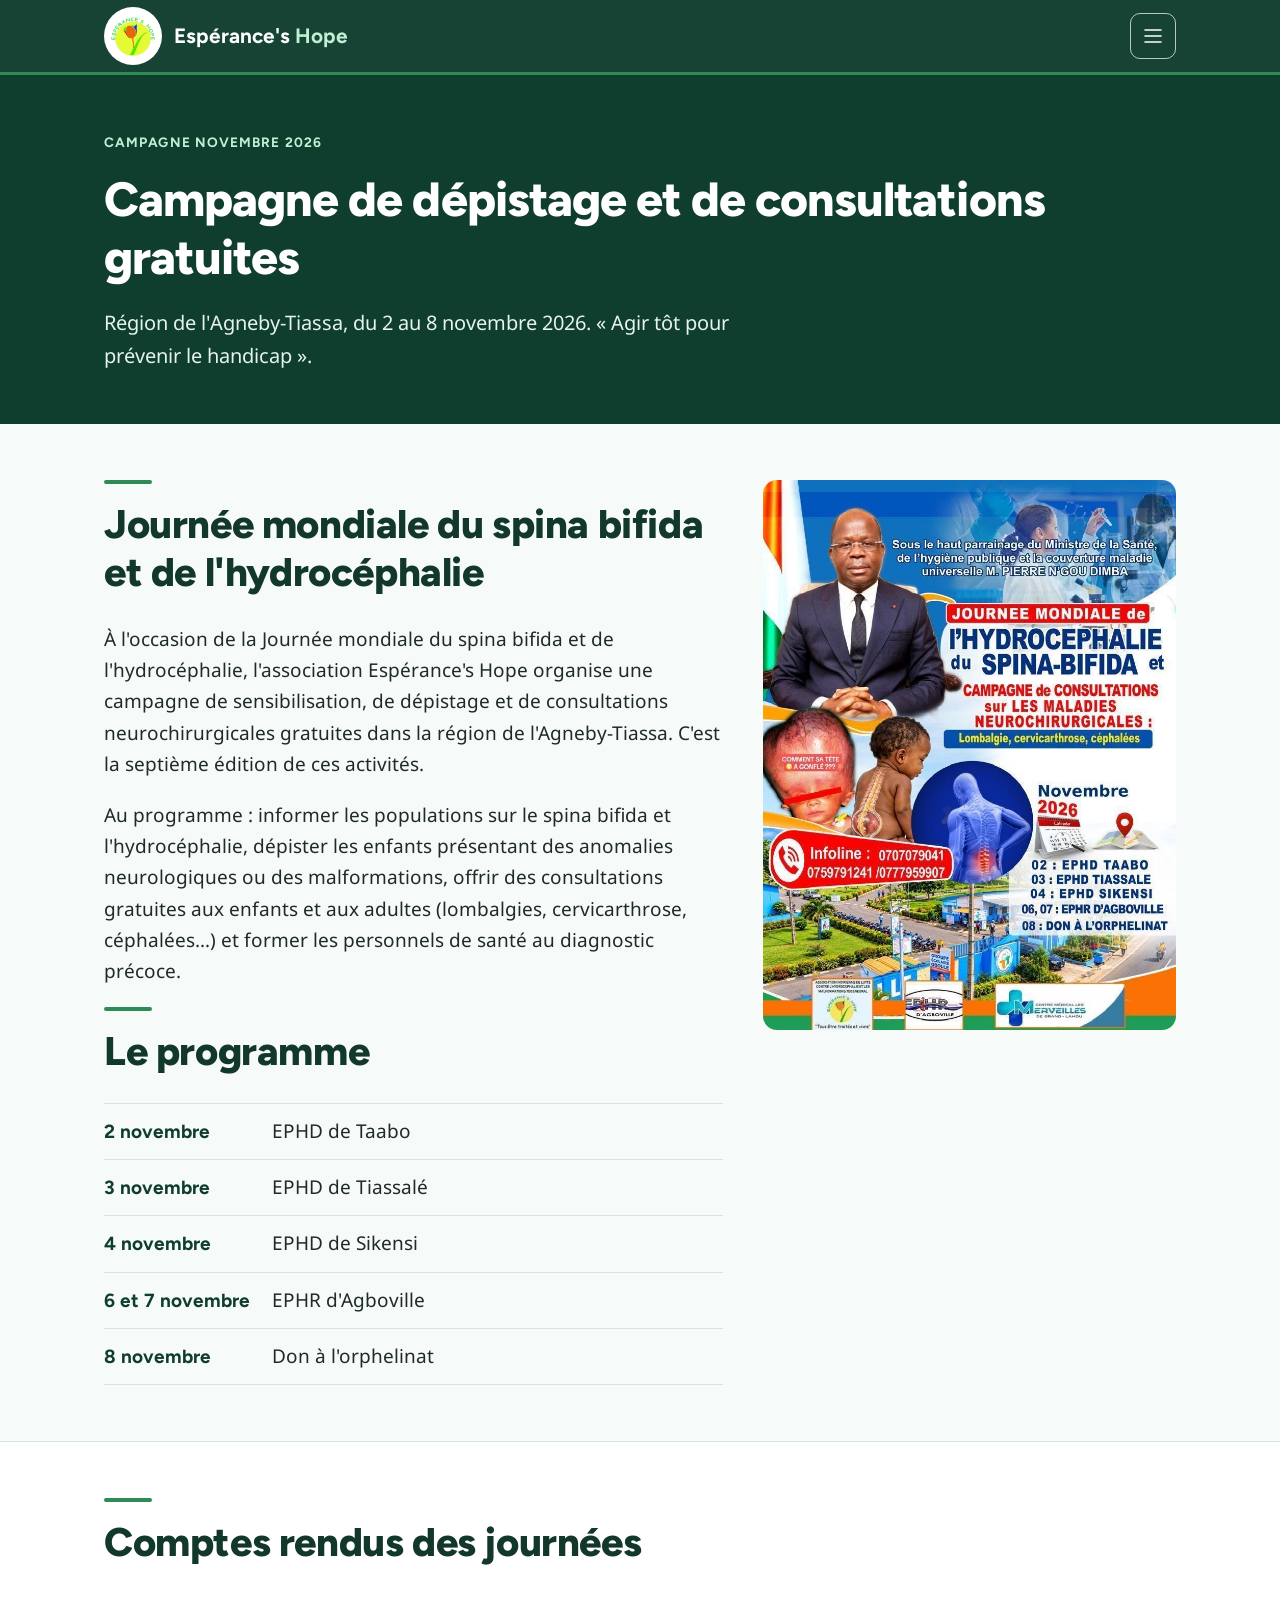
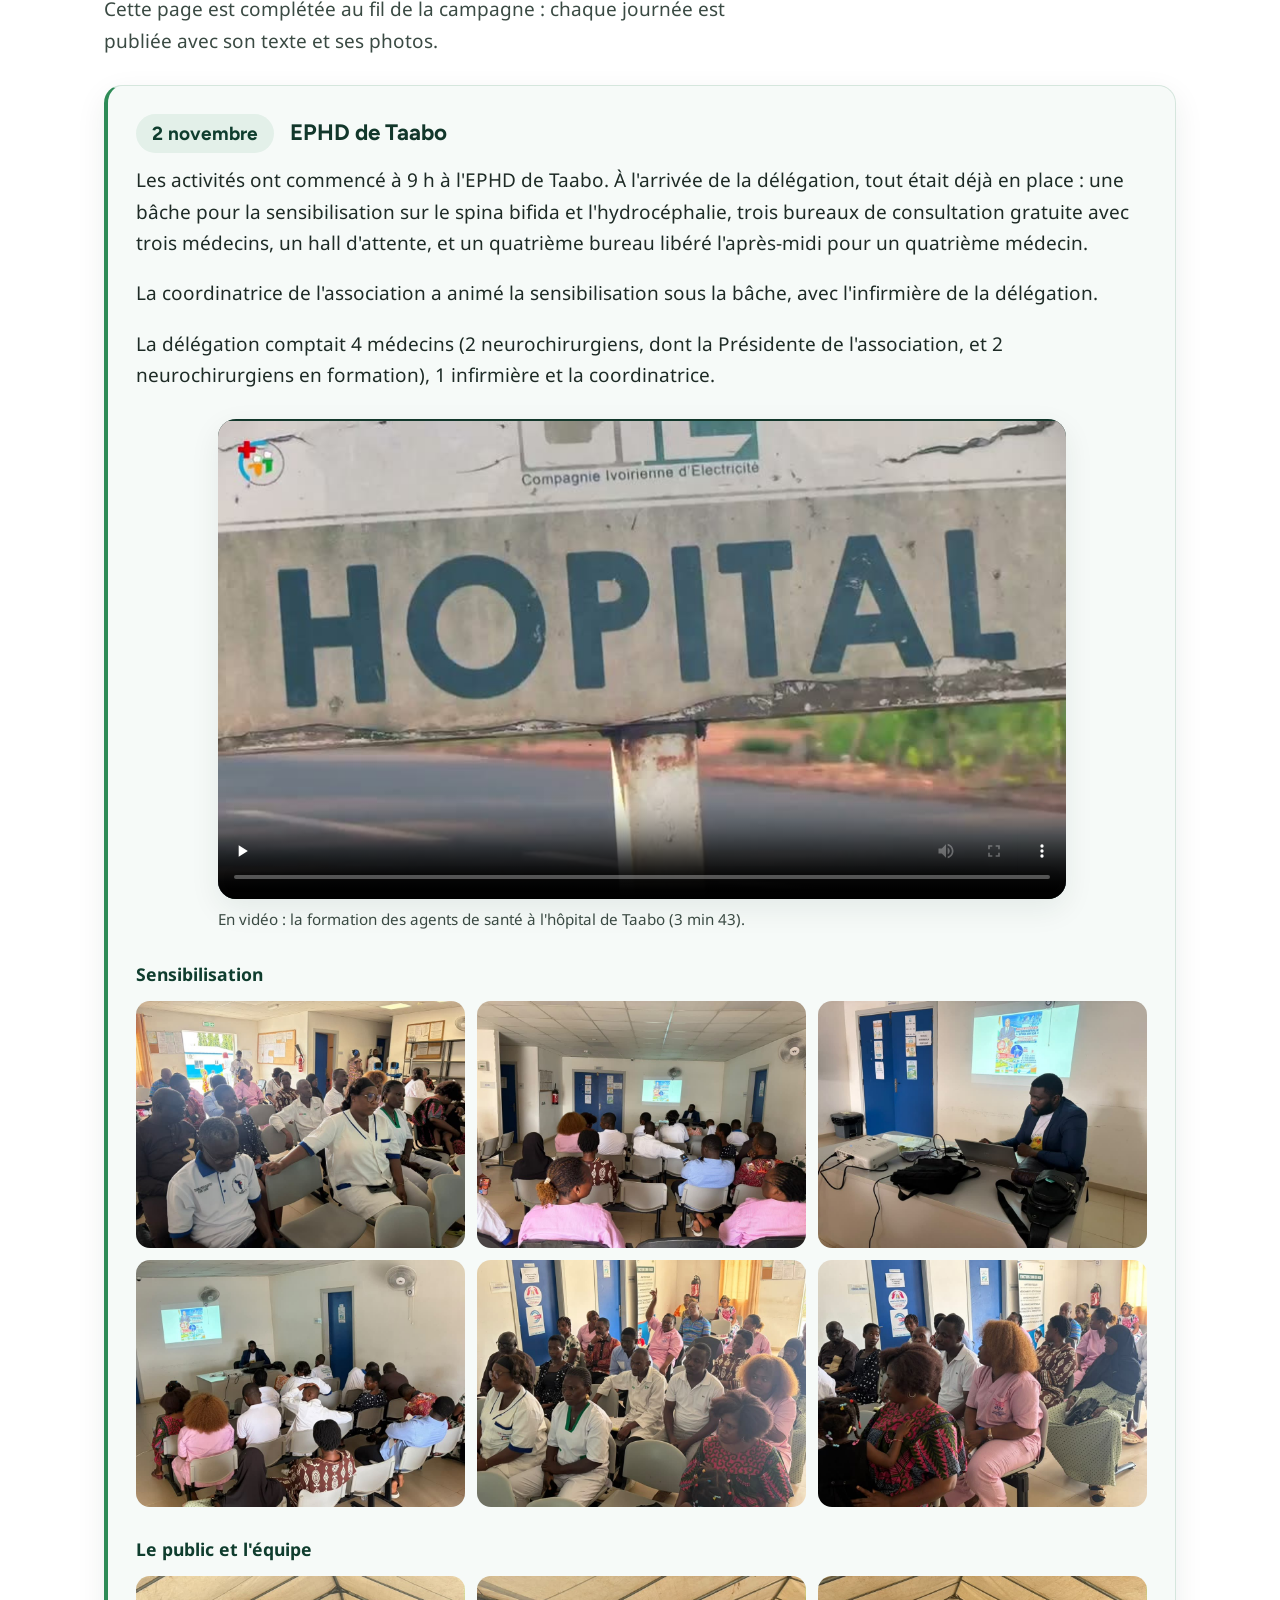
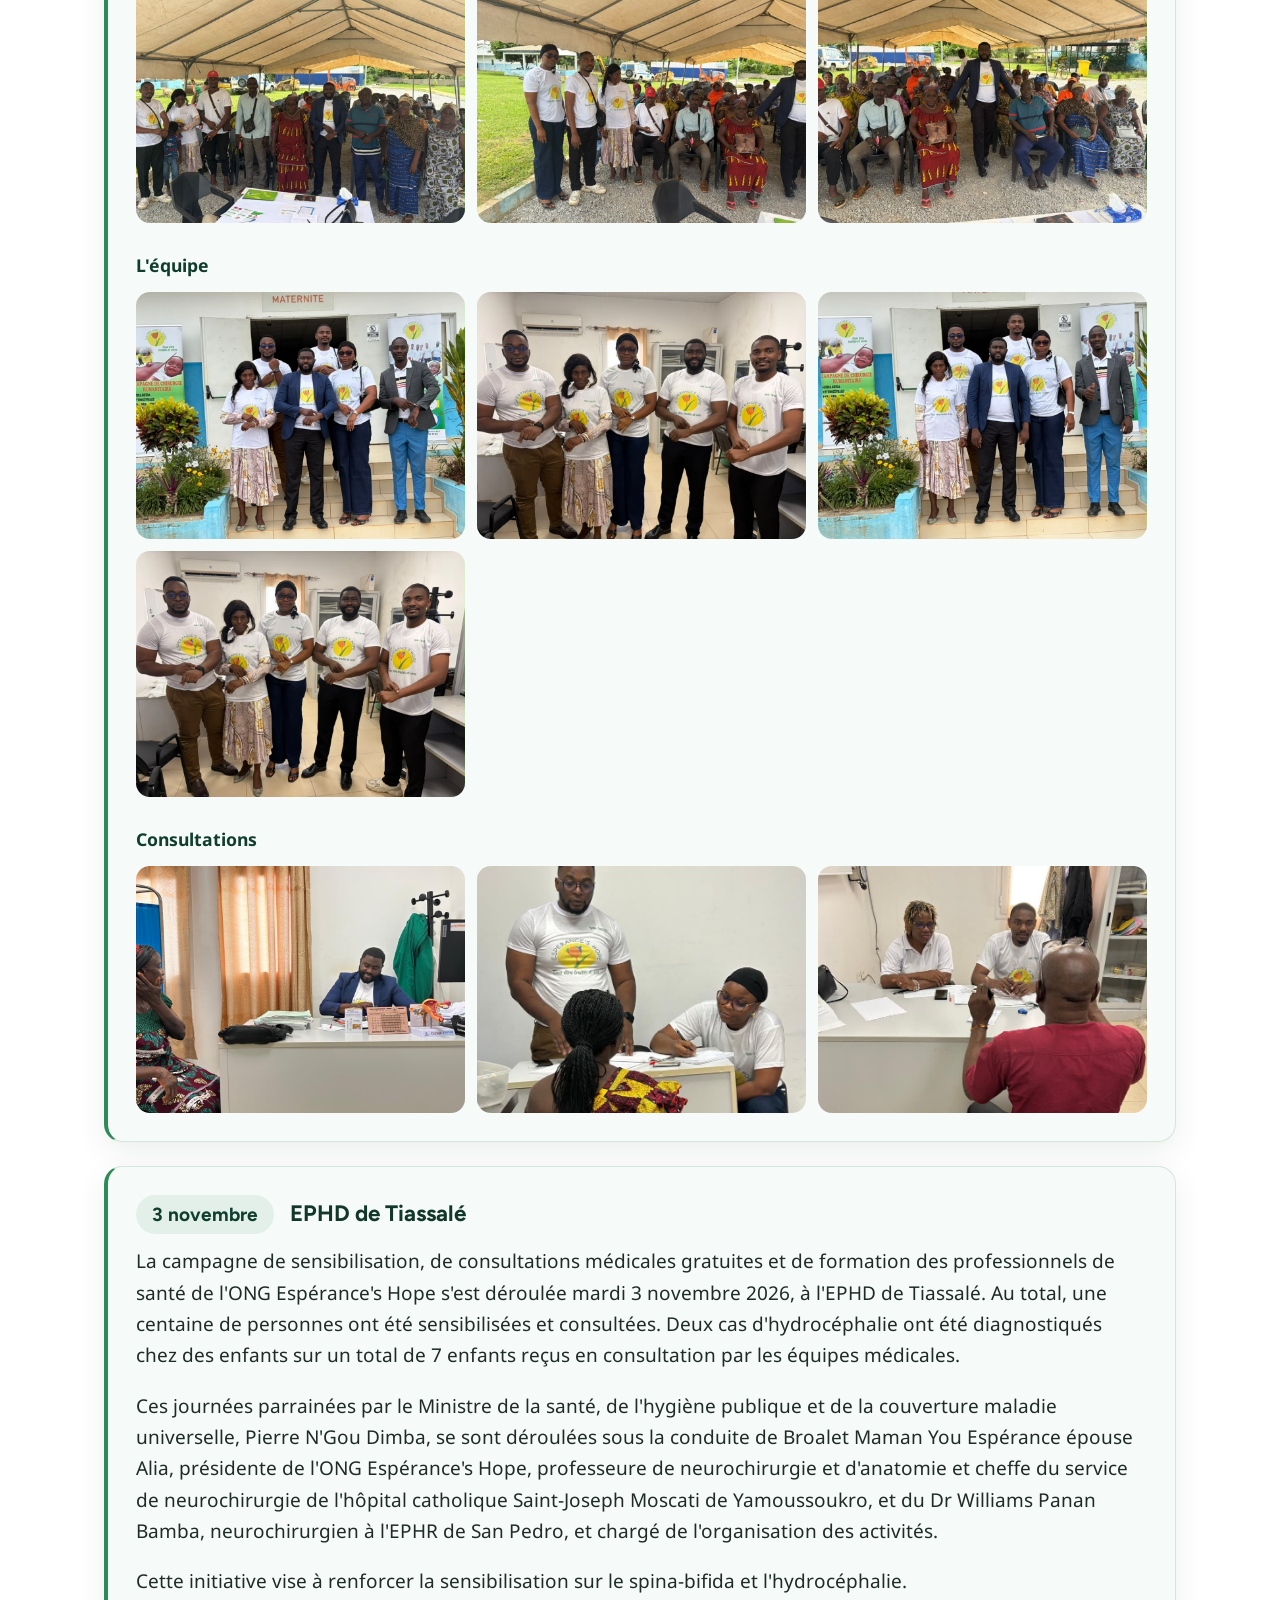
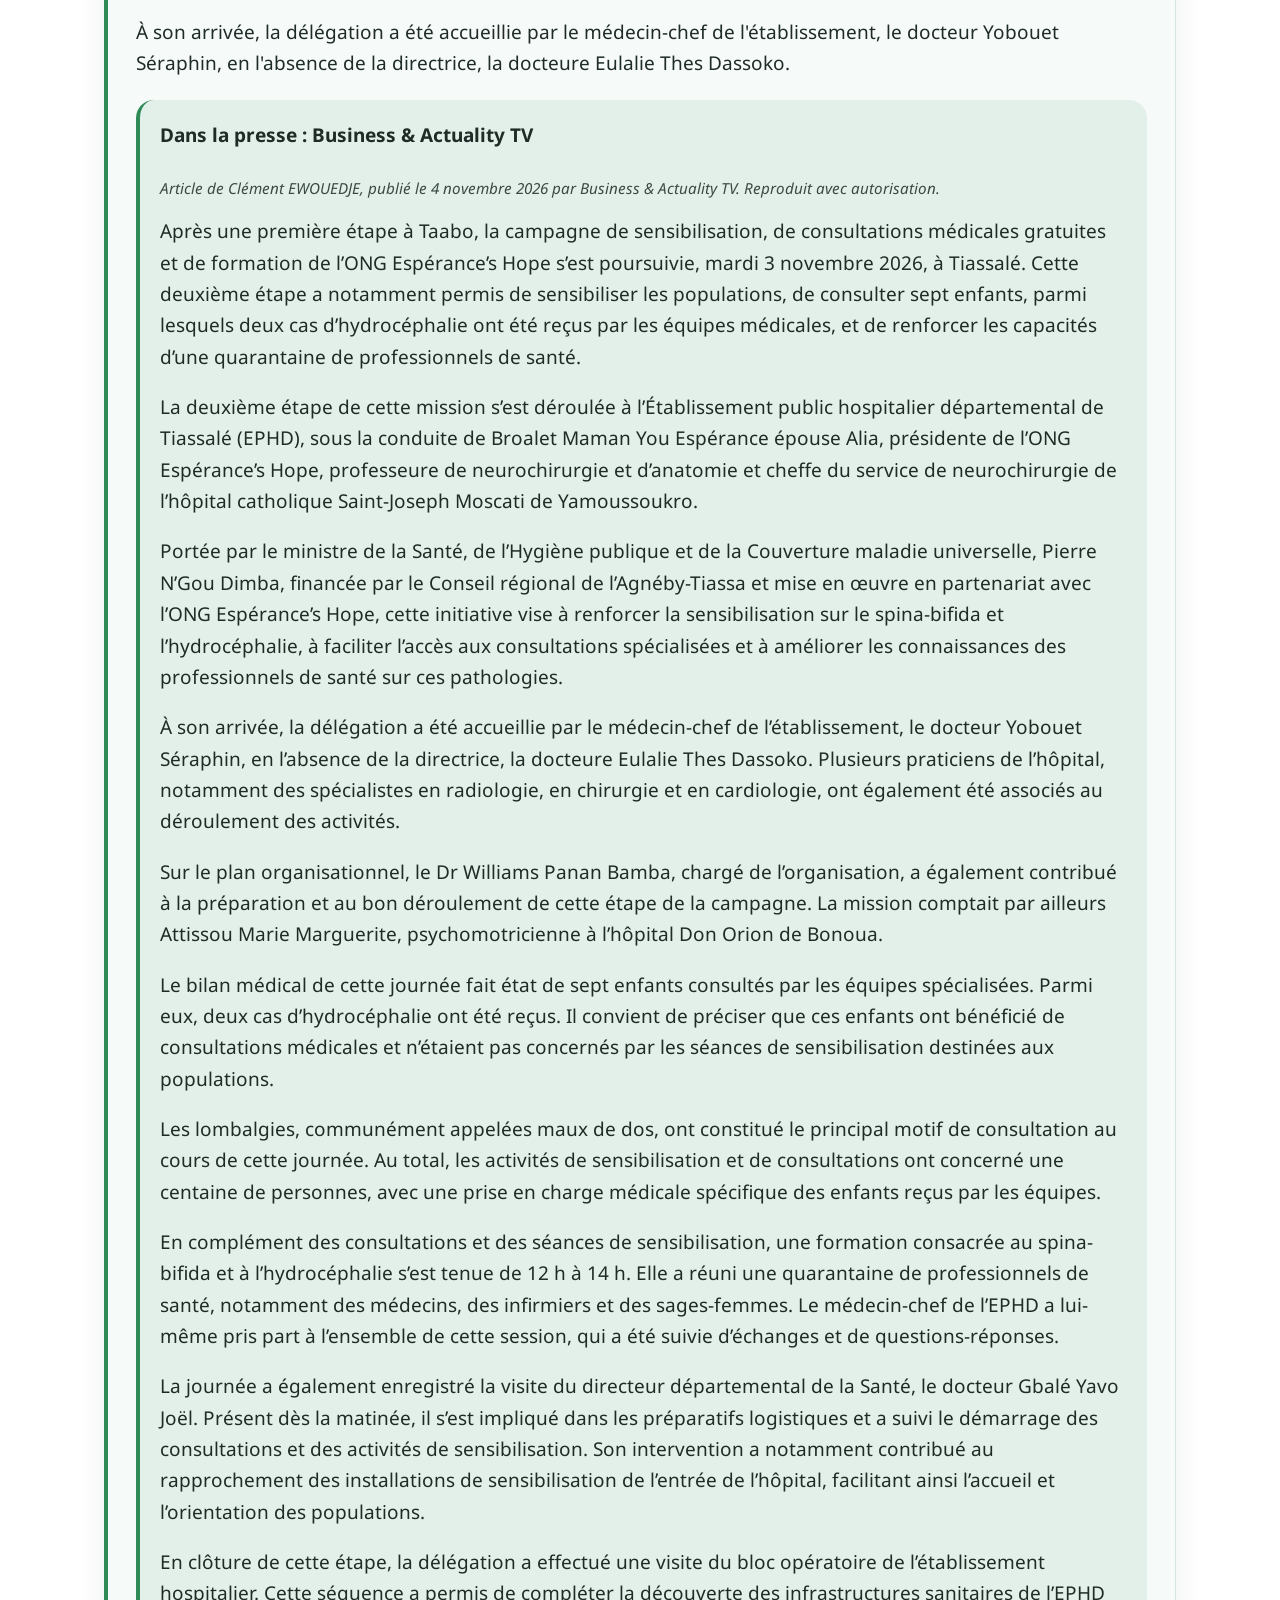
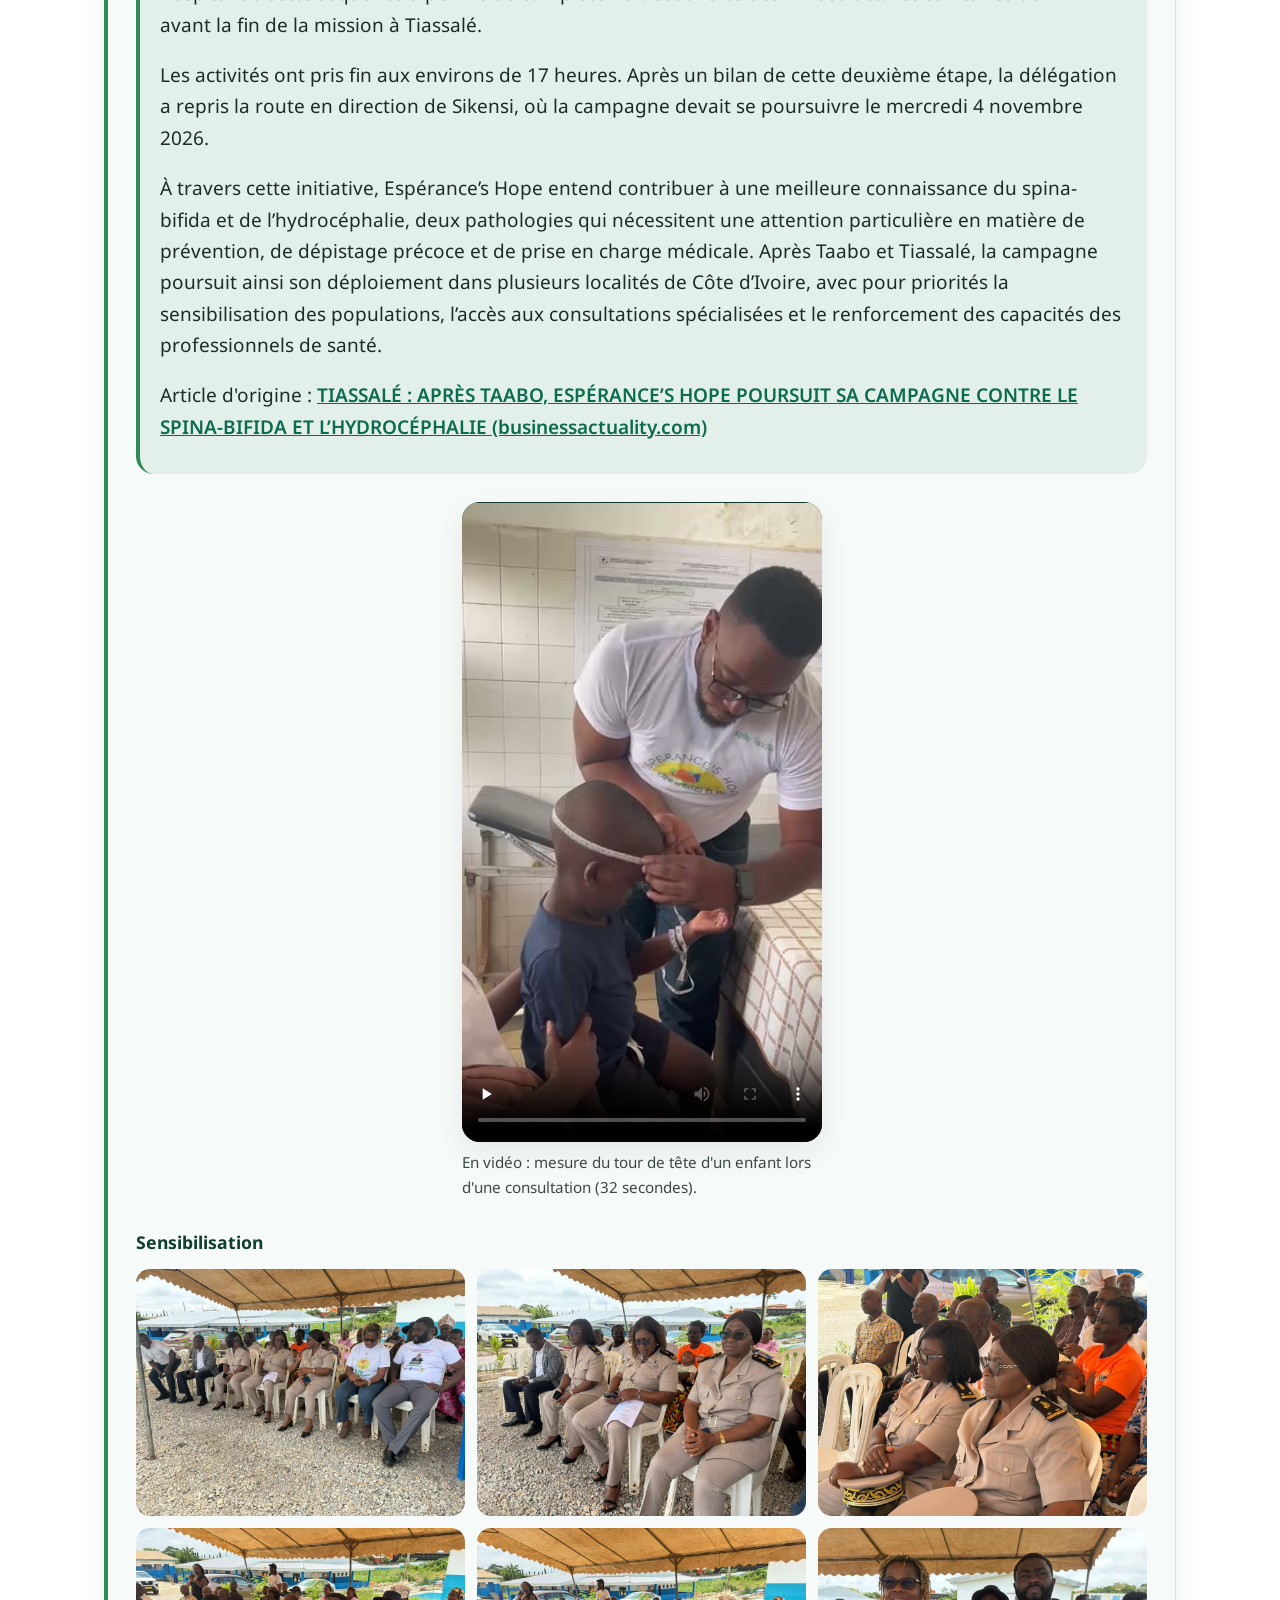
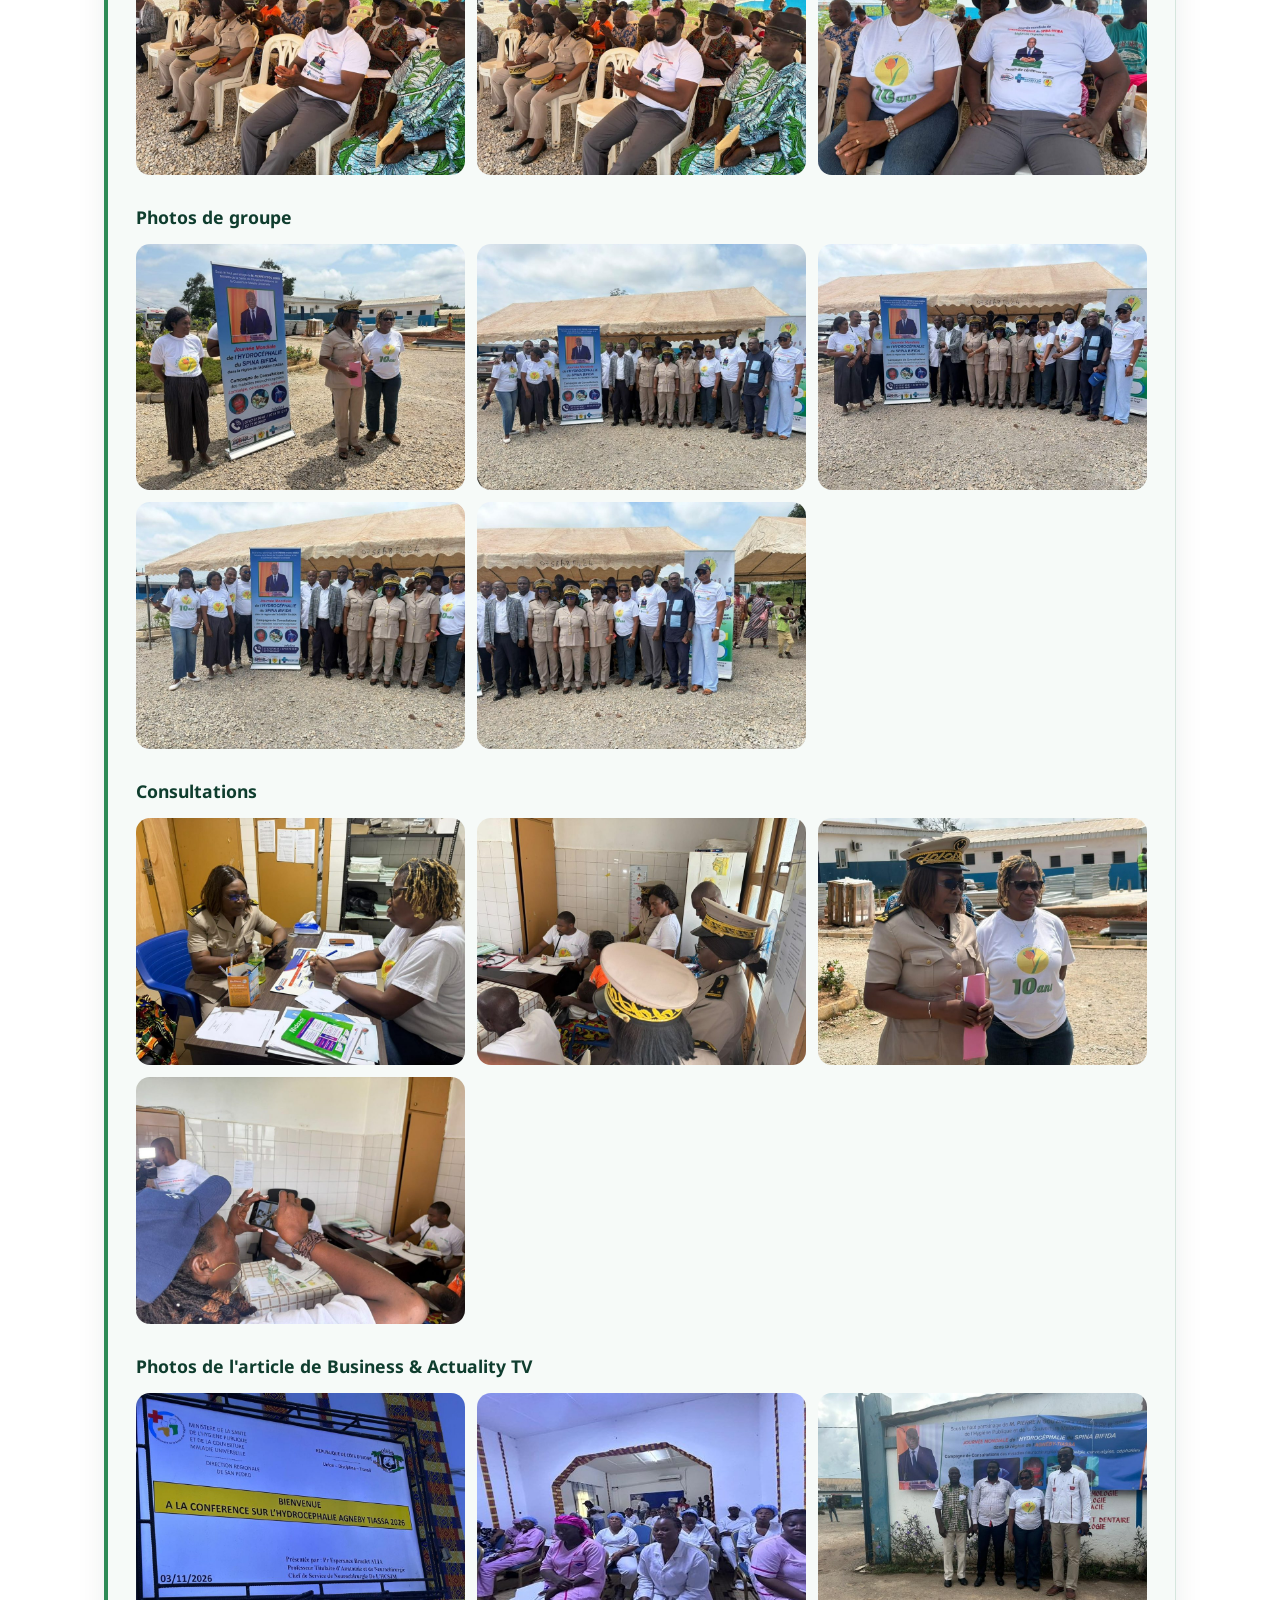
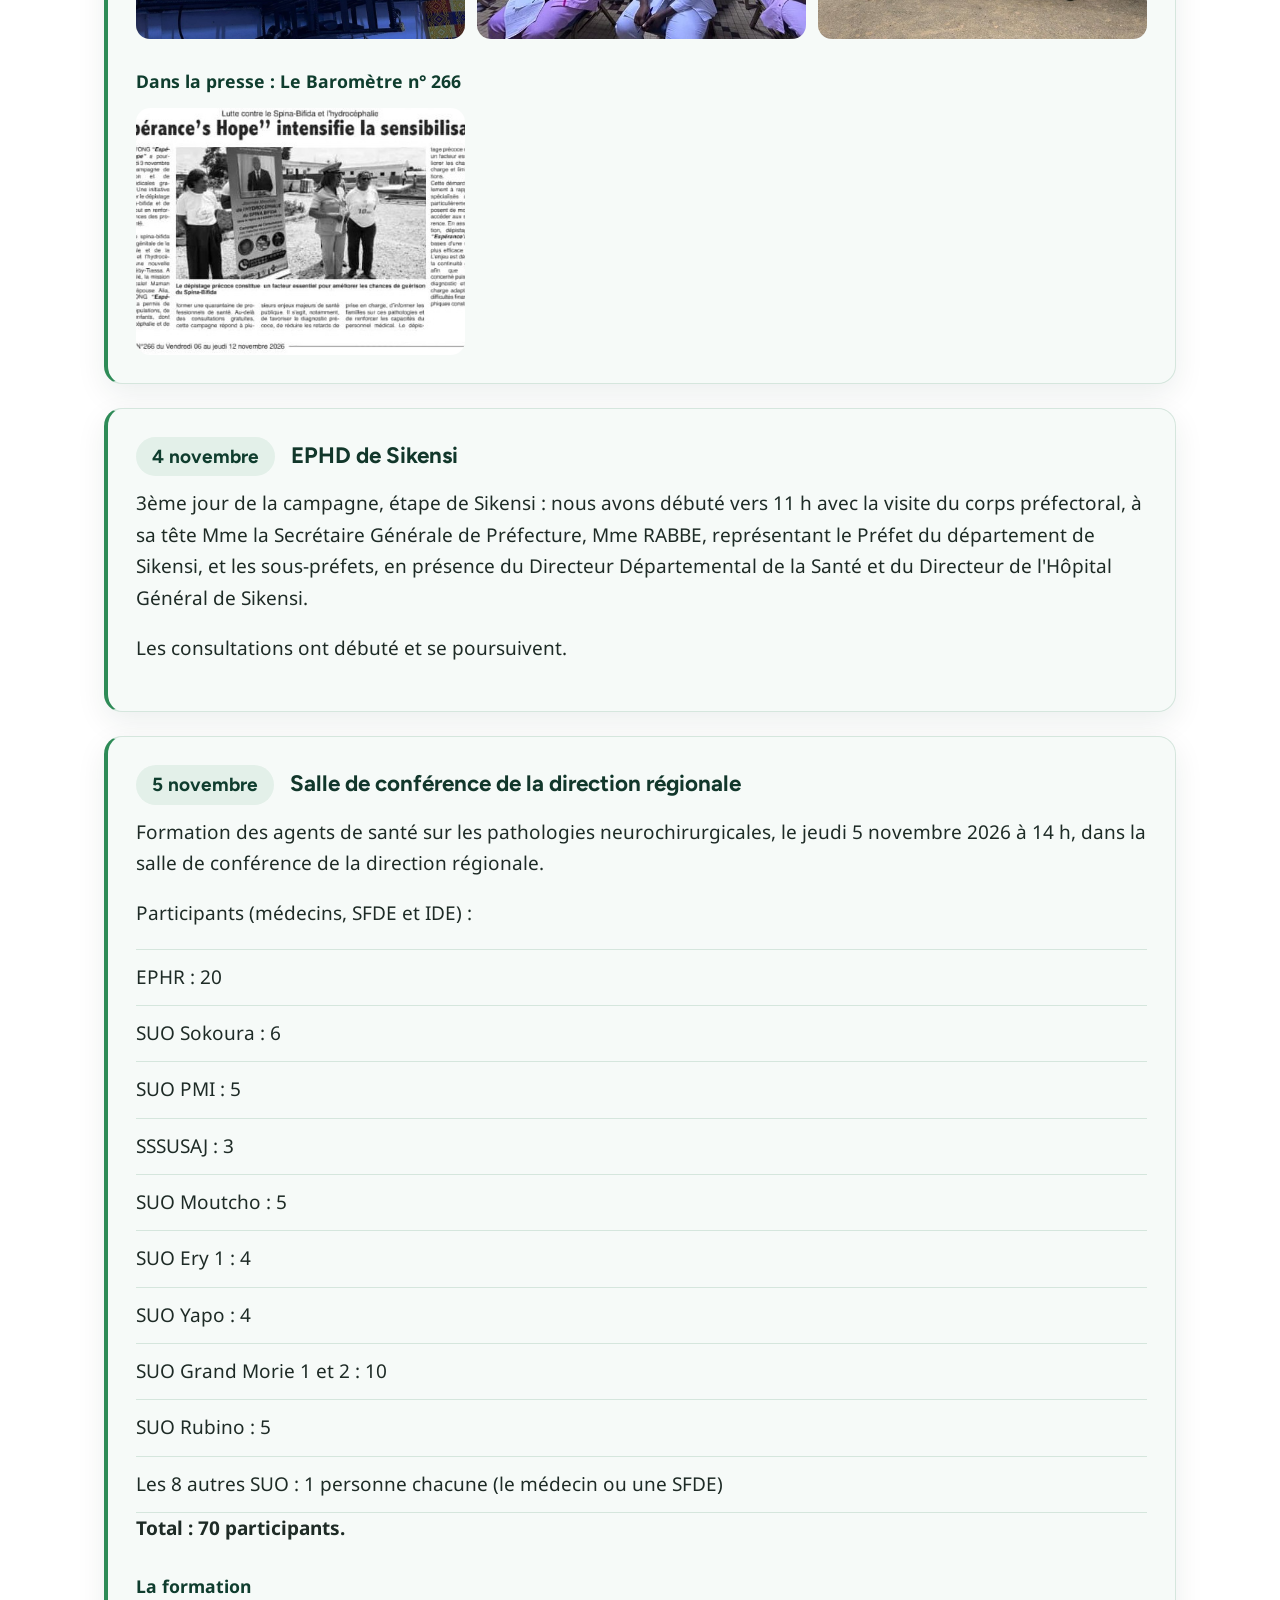
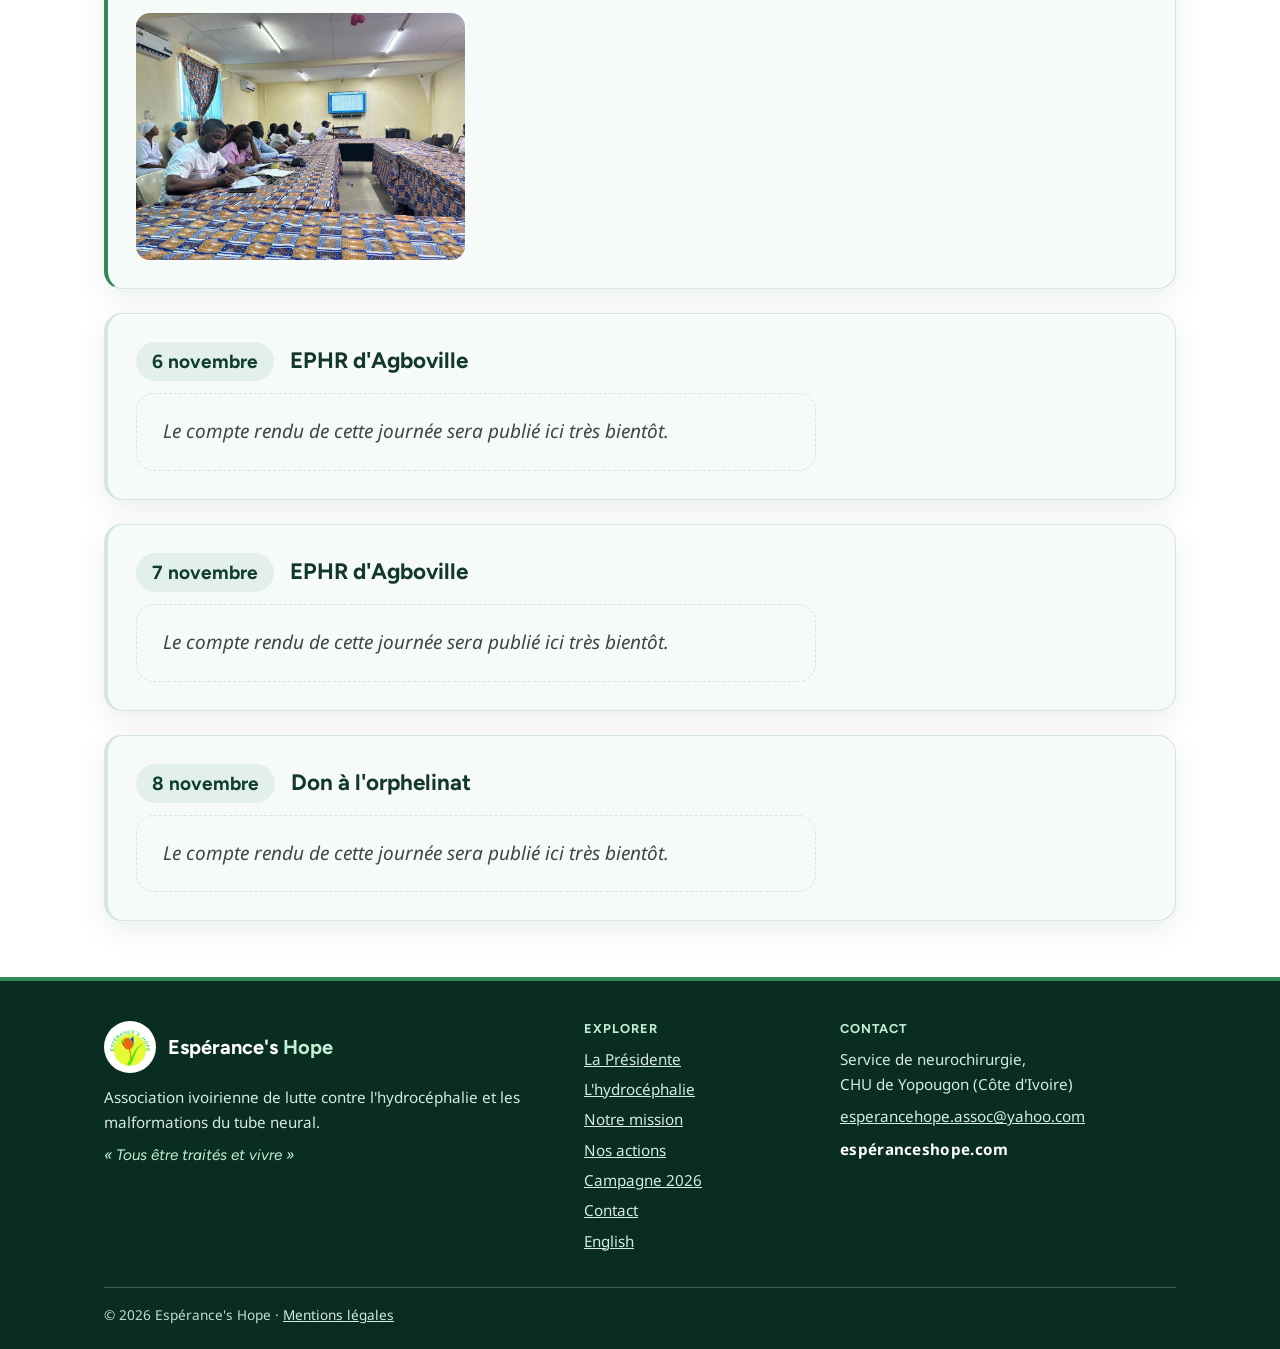
==== campagne-2026/index.html @ c45d5f79 "fix: align 'couverture maladie universelle' with the official poster Co-Authored-By: Claude Sonnet 5" ====
<!DOCTYPE html>
<html lang="fr">
<head>
  <meta charset="utf-8">
  <meta name="viewport" content="width=device-width, initial-scale=1">
  <title>Campagne novembre 2026 – Espérance's Hope</title>
  <meta name="description" content="Campagne de dépistage et de consultations gratuites dans la région de l'Agneby-Tiassa, du 2 au 8 novembre 2026 : programme et comptes rendus.">
  <link rel="canonical" href="https://xn--espranceshope-dhb.com/campagne-2026/">
  <link rel="alternate" hreflang="fr" href="https://xn--espranceshope-dhb.com/campagne-2026/">
  <link rel="alternate" hreflang="en" href="https://xn--espranceshope-dhb.com/en/campaign-2026/">
  <link rel="alternate" hreflang="x-default" href="https://xn--espranceshope-dhb.com/campagne-2026/">
  <meta property="og:type" content="website">
  <meta property="og:site_name" content="Espérance's Hope">
  <meta property="og:locale" content="fr_FR">
  <meta property="og:url" content="https://xn--espranceshope-dhb.com/campagne-2026/">
  <meta property="og:title" content="Campagne novembre 2026 – Espérance's Hope">
  <meta property="og:description" content="Campagne de dépistage et de consultations gratuites dans la région de l'Agneby-Tiassa, du 2 au 8 novembre 2026 : programme et comptes rendus.">
  <meta property="og:image" content="https://xn--espranceshope-dhb.com/images/apercu-partage.jpg">
  <meta property="og:image:width" content="1200">
  <meta property="og:image:height" content="630">
  <meta property="og:image:alt" content="Espérance's Hope">
  <meta name="twitter:card" content="summary_large_image">
  <meta name="twitter:title" content="Campagne novembre 2026 – Espérance's Hope">
  <meta name="twitter:description" content="Campagne de dépistage et de consultations gratuites dans la région de l'Agneby-Tiassa, du 2 au 8 novembre 2026 : programme et comptes rendus.">
  <meta name="twitter:image" content="https://xn--espranceshope-dhb.com/images/apercu-partage.jpg">
  <link rel="icon" href="/favicon.ico" sizes="any">
  <link rel="apple-touch-icon" href="/apple-touch-icon.png">
  <link rel="manifest" href="/site.webmanifest">
  <meta name="theme-color" content="#0f3d2e">
  <link rel="preconnect" href="https://fonts.googleapis.com">
  <link rel="preconnect" href="https://fonts.gstatic.com" crossorigin>
  <link rel="stylesheet" href="https://fonts.googleapis.com/css2?family=Figtree:wght@500;600;700;800&family=Noto+Sans:ital,wght@0,400;0,500;0,600;1,400&display=swap">
  <link rel="stylesheet" href="/style.css?v=20261109c">
  <script>document.documentElement.className += ' js'; setTimeout(function(){ if (!window.__revealOk) document.documentElement.className = document.documentElement.className.replace(' js',''); }, 6000);</script>
</head>
<body>
<div id="root" data-page="campaign-fr"><a class="skip" href="#contenu">Aller au contenu</a><header class="top"><div class="wrap"><a class="brand" href="/#accueil" aria-label="Espérance&#x27;s Hope, accueil"><img class="logo" src="/images/logo.png" width="164" height="146" alt="" decoding="async"/><span class="brand-name">Espérance&#x27;s <span>Hope</span></span></a><button class="burger" type="button" aria-label="Ouvrir le menu" aria-expanded="false" aria-controls="menu"><svg viewBox="0 0 24 24" fill="none" stroke="currentColor" stroke-width="1.5" stroke-linecap="round" stroke-linejoin="round" aria-hidden="true"><path d="M4 6h16M4 12h16M4 18h16"></path></svg></button><nav id="menu" aria-label="Navigation principale"><a href="/#presidente">La Présidente</a><a href="/#mission">Notre mission</a><a href="/#agir">Nos actions</a><a href="/campagne-2026/">Campagne 2026</a><a class="nav-cta" href="/contact/">Contact</a><a class="lang" href="/en/campaign-2026/" hrefLang="en" lang="en">English</a></nav></div></header><main id="contenu"><section class="page-head"><div class="wrap"><p class="eyebrow">Campagne novembre 2026</p><h1>Campagne de dépistage et de consultations gratuites</h1><p class="lead">Région de l&#x27;Agneby-Tiassa, du 2 au 8 novembre 2026. « Agir tôt pour prévenir le handicap ».</p></div></section><section class="campaign"><div class="wrap campaign-intro"><div class="prose"><h2>Journée mondiale du spina bifida et de l&#x27;hydrocéphalie</h2><p>À l&#x27;occasion de la Journée mondiale du spina bifida et de l&#x27;hydrocéphalie, l&#x27;association Espérance&#x27;s Hope organise une campagne de sensibilisation, de dépistage et de consultations neurochirurgicales gratuites dans la région de l&#x27;Agneby-Tiassa. C&#x27;est la septième édition de ces activités.</p><p>Au programme : informer les populations sur le spina bifida et l&#x27;hydrocéphalie, dépister les enfants présentant des anomalies neurologiques ou des malformations, offrir des consultations gratuites aux enfants et aux adultes (lombalgies, cervicarthrose, céphalées…) et former les personnels de santé au diagnostic précoce.</p><h2 id="programme">Le programme</h2><ul class="programme"><li><strong>2 novembre</strong><span>EPHD de Taabo</span></li><li><strong>3 novembre</strong><span>EPHD de Tiassalé</span></li><li><strong>4 novembre</strong><span>EPHD de Sikensi</span></li><li><strong>6 et 7 novembre</strong><span>EPHR d&#x27;Agboville</span></li><li><strong>8 novembre</strong><span>Don à l&#x27;orphelinat</span></li></ul></div><div class="poster-box"><div class="gallery"><figure><button type="button" class="zoom" aria-label="Agrandir la photo : Affiche de la campagne : consultations gratuites en novembre 2026"><img src="/images/campagne-2026/affiche.jpg" width="810" height="1080" alt="Affiche de la campagne : consultations gratuites en novembre 2026" loading="lazy" decoding="async"/></button></figure></div><div class="lightbox" role="dialog" aria-modal="true" aria-label="Visionneuse de photos"><button type="button" class="lb-btn lb-close" aria-label="Fermer"><svg viewBox="0 0 24 24" fill="none" stroke="currentColor" stroke-width="2" stroke-linecap="round" stroke-linejoin="round" aria-hidden="true"><path d="M6 6l12 12M18 6L6 18"></path></svg></button><button type="button" class="lb-btn lb-prev" aria-label="Photo précédente"><svg viewBox="0 0 24 24" fill="none" stroke="currentColor" stroke-width="2" stroke-linecap="round" stroke-linejoin="round" aria-hidden="true"><path d="M15 5l-7 7 7 7"></path></svg></button><button type="button" class="lb-btn lb-next" aria-label="Photo suivante"><svg viewBox="0 0 24 24" fill="none" stroke="currentColor" stroke-width="2" stroke-linecap="round" stroke-linejoin="round" aria-hidden="true"><path d="M9 5l7 7-7 7"></path></svg></button><p class="lb-count" aria-live="polite"></p></div></div></div></section><section class="campaign alt"><div class="wrap"><h2>Comptes rendus des journées</h2><p class="cr-intro">Cette page est complétée au fil de la campagne : chaque journée est publiée avec son texte et ses photos.</p><div class="days"><article class="day done" id="jour-2-novembre"><header class="day-head"><span class="day-date">2 novembre</span><h3>EPHD de Taabo</h3></header><p>Les activités ont commencé à 9 h à l&#x27;EPHD de Taabo. À l&#x27;arrivée de la délégation, tout était déjà en place : une bâche pour la sensibilisation sur le spina bifida et l&#x27;hydrocéphalie, trois bureaux de consultation gratuite avec trois médecins, un hall d&#x27;attente, et un quatrième bureau libéré l&#x27;après-midi pour un quatrième médecin.</p><p>La coordinatrice de l&#x27;association a animé la sensibilisation sous la bâche, avec l&#x27;infirmière de la délégation.</p><p>La délégation comptait 4 médecins (2 neurochirurgiens, dont la Présidente de l&#x27;association, et 2 neurochirurgiens en formation), 1 infirmière et la coordinatrice.</p><figure class="video"><video controls="" preload="none" poster="/video/formation-taabo.jpg" width="854" height="480" aria-label="Vidéo : formation des agents de santé à Taabo (durée : 3 min 43)"><source src="/video/formation-taabo.mp4" type="video/mp4"/></video><figcaption>En vidéo : la formation des agents de santé à l&#x27;hôpital de Taabo (3 min 43).</figcaption></figure><div class="day-photos"><h4>Sensibilisation</h4><div class="gallery"><figure><button type="button" class="zoom" aria-label="Agrandir la photo : Public dans la salle d&#x27;attente"><img src="/images/campagne-2026/jour1-01.jpg" width="1000" height="750" alt="Public dans la salle d&#x27;attente" loading="lazy" decoding="async"/></button></figure><figure><button type="button" class="zoom" aria-label="Agrandir la photo : Présentation projetée devant le public"><img src="/images/campagne-2026/jour1-02.jpg" width="1000" height="750" alt="Présentation projetée devant le public" loading="lazy" decoding="async"/></button></figure><figure><button type="button" class="zoom" aria-label="Agrandir la photo : Présentation de l&#x27;affiche de la campagne"><img src="/images/campagne-2026/jour1-03.jpg" width="1000" height="750" alt="Présentation de l&#x27;affiche de la campagne" loading="lazy" decoding="async"/></button></figure><figure><button type="button" class="zoom" aria-label="Agrandir la photo : Public attentif pendant la sensibilisation"><img src="/images/campagne-2026/jour1-04.jpg" width="1000" height="750" alt="Public attentif pendant la sensibilisation" loading="lazy" decoding="async"/></button></figure><figure><button type="button" class="zoom" aria-label="Agrandir la photo : Questions du public"><img src="/images/campagne-2026/jour1-05.jpg" width="1000" height="750" alt="Questions du public" loading="lazy" decoding="async"/></button></figure><figure><button type="button" class="zoom" aria-label="Agrandir la photo : Public dans la salle d&#x27;attente"><img src="/images/campagne-2026/jour1-06.jpg" width="1000" height="750" alt="Public dans la salle d&#x27;attente" loading="lazy" decoding="async"/></button></figure></div><div class="lightbox" role="dialog" aria-modal="true" aria-label="Visionneuse de photos"><button type="button" class="lb-btn lb-close" aria-label="Fermer"><svg viewBox="0 0 24 24" fill="none" stroke="currentColor" stroke-width="2" stroke-linecap="round" stroke-linejoin="round" aria-hidden="true"><path d="M6 6l12 12M18 6L6 18"></path></svg></button><button type="button" class="lb-btn lb-prev" aria-label="Photo précédente"><svg viewBox="0 0 24 24" fill="none" stroke="currentColor" stroke-width="2" stroke-linecap="round" stroke-linejoin="round" aria-hidden="true"><path d="M15 5l-7 7 7 7"></path></svg></button><button type="button" class="lb-btn lb-next" aria-label="Photo suivante"><svg viewBox="0 0 24 24" fill="none" stroke="currentColor" stroke-width="2" stroke-linecap="round" stroke-linejoin="round" aria-hidden="true"><path d="M9 5l7 7-7 7"></path></svg></button><p class="lb-count" aria-live="polite"></p></div></div><div class="day-photos"><h4>Le public et l&#x27;équipe</h4><div class="gallery"><figure><button type="button" class="zoom" aria-label="Agrandir la photo : L&#x27;équipe et le public sous la bâche"><img src="/images/campagne-2026/jour1-07.jpg" width="1000" height="750" alt="L&#x27;équipe et le public sous la bâche" loading="lazy" decoding="async"/></button></figure><figure><button type="button" class="zoom" aria-label="Agrandir la photo : L&#x27;équipe devant le public"><img src="/images/campagne-2026/jour1-08.jpg" width="1000" height="750" alt="L&#x27;équipe devant le public" loading="lazy" decoding="async"/></button></figure><figure><button type="button" class="zoom" aria-label="Agrandir la photo : Le public sous la bâche"><img src="/images/campagne-2026/jour1-09.jpg" width="1000" height="750" alt="Le public sous la bâche" loading="lazy" decoding="async"/></button></figure></div><div class="lightbox" role="dialog" aria-modal="true" aria-label="Visionneuse de photos"><button type="button" class="lb-btn lb-close" aria-label="Fermer"><svg viewBox="0 0 24 24" fill="none" stroke="currentColor" stroke-width="2" stroke-linecap="round" stroke-linejoin="round" aria-hidden="true"><path d="M6 6l12 12M18 6L6 18"></path></svg></button><button type="button" class="lb-btn lb-prev" aria-label="Photo précédente"><svg viewBox="0 0 24 24" fill="none" stroke="currentColor" stroke-width="2" stroke-linecap="round" stroke-linejoin="round" aria-hidden="true"><path d="M15 5l-7 7 7 7"></path></svg></button><button type="button" class="lb-btn lb-next" aria-label="Photo suivante"><svg viewBox="0 0 24 24" fill="none" stroke="currentColor" stroke-width="2" stroke-linecap="round" stroke-linejoin="round" aria-hidden="true"><path d="M9 5l7 7-7 7"></path></svg></button><p class="lb-count" aria-live="polite"></p></div></div><div class="day-photos"><h4>L&#x27;équipe</h4><div class="gallery"><figure><button type="button" class="zoom" aria-label="Agrandir la photo : L&#x27;équipe devant la maternité"><img src="/images/campagne-2026/jour1-10.jpg" width="1000" height="750" alt="L&#x27;équipe devant la maternité" loading="lazy" decoding="async"/></button></figure><figure><button type="button" class="zoom" aria-label="Agrandir la photo : L&#x27;équipe en tee-shirts de l&#x27;association"><img src="/images/campagne-2026/jour1-11.jpg" width="1000" height="750" alt="L&#x27;équipe en tee-shirts de l&#x27;association" loading="lazy" decoding="async"/></button></figure><figure><button type="button" class="zoom" aria-label="Agrandir la photo : L&#x27;équipe devant la maternité"><img src="/images/campagne-2026/jour1-12.jpg" width="1000" height="750" alt="L&#x27;équipe devant la maternité" loading="lazy" decoding="async"/></button></figure><figure><button type="button" class="zoom" aria-label="Agrandir la photo : L&#x27;équipe en tee-shirts de l&#x27;association"><img src="/images/campagne-2026/jour1-13.jpg" width="1000" height="750" alt="L&#x27;équipe en tee-shirts de l&#x27;association" loading="lazy" decoding="async"/></button></figure></div><div class="lightbox" role="dialog" aria-modal="true" aria-label="Visionneuse de photos"><button type="button" class="lb-btn lb-close" aria-label="Fermer"><svg viewBox="0 0 24 24" fill="none" stroke="currentColor" stroke-width="2" stroke-linecap="round" stroke-linejoin="round" aria-hidden="true"><path d="M6 6l12 12M18 6L6 18"></path></svg></button><button type="button" class="lb-btn lb-prev" aria-label="Photo précédente"><svg viewBox="0 0 24 24" fill="none" stroke="currentColor" stroke-width="2" stroke-linecap="round" stroke-linejoin="round" aria-hidden="true"><path d="M15 5l-7 7 7 7"></path></svg></button><button type="button" class="lb-btn lb-next" aria-label="Photo suivante"><svg viewBox="0 0 24 24" fill="none" stroke="currentColor" stroke-width="2" stroke-linecap="round" stroke-linejoin="round" aria-hidden="true"><path d="M9 5l7 7-7 7"></path></svg></button><p class="lb-count" aria-live="polite"></p></div></div><div class="day-photos"><h4>Consultations</h4><div class="gallery"><figure><button type="button" class="zoom" aria-label="Agrandir la photo : Consultation gratuite"><img src="/images/campagne-2026/jour1-14.jpg" width="1000" height="750" alt="Consultation gratuite" loading="lazy" decoding="async"/></button></figure><figure><button type="button" class="zoom" aria-label="Agrandir la photo : Accueil et enregistrement d&#x27;une patiente"><img src="/images/campagne-2026/jour1-15.jpg" width="750" height="1000" alt="Accueil et enregistrement d&#x27;une patiente" loading="lazy" decoding="async"/></button></figure><figure><button type="button" class="zoom" aria-label="Agrandir la photo : Entretien avec un patient"><img src="/images/campagne-2026/jour1-16.jpg" width="750" height="1000" alt="Entretien avec un patient" loading="lazy" decoding="async"/></button></figure></div><div class="lightbox" role="dialog" aria-modal="true" aria-label="Visionneuse de photos"><button type="button" class="lb-btn lb-close" aria-label="Fermer"><svg viewBox="0 0 24 24" fill="none" stroke="currentColor" stroke-width="2" stroke-linecap="round" stroke-linejoin="round" aria-hidden="true"><path d="M6 6l12 12M18 6L6 18"></path></svg></button><button type="button" class="lb-btn lb-prev" aria-label="Photo précédente"><svg viewBox="0 0 24 24" fill="none" stroke="currentColor" stroke-width="2" stroke-linecap="round" stroke-linejoin="round" aria-hidden="true"><path d="M15 5l-7 7 7 7"></path></svg></button><button type="button" class="lb-btn lb-next" aria-label="Photo suivante"><svg viewBox="0 0 24 24" fill="none" stroke="currentColor" stroke-width="2" stroke-linecap="round" stroke-linejoin="round" aria-hidden="true"><path d="M9 5l7 7-7 7"></path></svg></button><p class="lb-count" aria-live="polite"></p></div></div></article><article class="day done" id="jour-3-novembre"><header class="day-head"><span class="day-date">3 novembre</span><h3>EPHD de Tiassalé</h3></header><p>La campagne de sensibilisation, de consultations médicales gratuites et de formation des professionnels de santé de l&#x27;ONG Espérance&#x27;s Hope s&#x27;est déroulée mardi 3 novembre 2026, à l&#x27;EPHD de Tiassalé. Au total, une centaine de personnes ont été sensibilisées et consultées. Deux cas d&#x27;hydrocéphalie ont été diagnostiqués chez des enfants sur un total de 7 enfants reçus en consultation par les équipes médicales.</p><p>Ces journées parrainées par le Ministre de la santé, de l&#x27;hygiène publique et de la couverture maladie universelle, Pierre N&#x27;Gou Dimba, se sont déroulées sous la conduite de Broalet Maman You Espérance épouse Alia, présidente de l&#x27;ONG Espérance&#x27;s Hope, professeure de neurochirurgie et d&#x27;anatomie et cheffe du service de neurochirurgie de l&#x27;hôpital catholique Saint-Joseph Moscati de Yamoussoukro, et du Dr Williams Panan Bamba, neurochirurgien à l&#x27;EPHR de San Pedro, et chargé de l&#x27;organisation des activités.</p><p>Cette initiative vise à renforcer la sensibilisation sur le spina-bifida et l&#x27;hydrocéphalie.</p><p>À son arrivée, la délégation a été accueillie par le médecin-chef de l&#x27;établissement, le docteur Yobouet Séraphin, en l&#x27;absence de la directrice, la docteure Eulalie Thes Dassoko.</p><section class="press-article" aria-label="Dans la presse : Business &amp; Actuality TV"><h4>Dans la presse : Business &amp; Actuality TV</h4><p class="press-credit">Article de Clément EWOUEDJE, publié le 4 novembre 2026 par Business &amp; Actuality TV. Reproduit avec autorisation.</p><p>Après une première étape à Taabo, la campagne de sensibilisation, de consultations médicales gratuites et de formation de l’ONG Espérance’s Hope s’est poursuivie, mardi 3 novembre 2026, à Tiassalé. Cette deuxième étape a notamment permis de sensibiliser les populations, de consulter sept enfants, parmi lesquels deux cas d’hydrocéphalie ont été reçus par les équipes médicales, et de renforcer les capacités d’une quarantaine de professionnels de santé.</p><p>La deuxième étape de cette mission s’est déroulée à l’Établissement public hospitalier départemental de Tiassalé (EPHD), sous la conduite de Broalet Maman You Espérance épouse Alia, présidente de l’ONG Espérance’s Hope, professeure de neurochirurgie et d’anatomie et cheffe du service de neurochirurgie de l’hôpital catholique Saint-Joseph Moscati de Yamoussoukro.</p><p>Portée par le ministre de la Santé, de l’Hygiène publique et de la Couverture maladie universelle, Pierre N’Gou Dimba, financée par le Conseil régional de l’Agnéby-Tiassa et mise en œuvre en partenariat avec l’ONG Espérance’s Hope, cette initiative vise à renforcer la sensibilisation sur le spina-bifida et l’hydrocéphalie, à faciliter l’accès aux consultations spécialisées et à améliorer les connaissances des professionnels de santé sur ces pathologies.</p><p>À son arrivée, la délégation a été accueillie par le médecin-chef de l’établissement, le docteur Yobouet Séraphin, en l’absence de la directrice, la docteure Eulalie Thes Dassoko. Plusieurs praticiens de l’hôpital, notamment des spécialistes en radiologie, en chirurgie et en cardiologie, ont également été associés au déroulement des activités.</p><p>Sur le plan organisationnel, le Dr Williams Panan Bamba, chargé de l’organisation, a également contribué à la préparation et au bon déroulement de cette étape de la campagne. La mission comptait par ailleurs Attissou Marie Marguerite, psychomotricienne à l’hôpital Don Orion de Bonoua.</p><p>Le bilan médical de cette journée fait état de sept enfants consultés par les équipes spécialisées. Parmi eux, deux cas d’hydrocéphalie ont été reçus. Il convient de préciser que ces enfants ont bénéficié de consultations médicales et n’étaient pas concernés par les séances de sensibilisation destinées aux populations.</p><p>Les lombalgies, communément appelées maux de dos, ont constitué le principal motif de consultation au cours de cette journée. Au total, les activités de sensibilisation et de consultations ont concerné une centaine de personnes, avec une prise en charge médicale spécifique des enfants reçus par les équipes.</p><p>En complément des consultations et des séances de sensibilisation, une formation consacrée au spina-bifida et à l’hydrocéphalie s’est tenue de 12 h à 14 h. Elle a réuni une quarantaine de professionnels de santé, notamment des médecins, des infirmiers et des sages-femmes. Le médecin-chef de l’EPHD a lui-même pris part à l’ensemble de cette session, qui a été suivie d’échanges et de questions-réponses.</p><p>La journée a également enregistré la visite du directeur départemental de la Santé, le docteur Gbalé Yavo Joël. Présent dès la matinée, il s’est impliqué dans les préparatifs logistiques et a suivi le démarrage des consultations et des activités de sensibilisation. Son intervention a notamment contribué au rapprochement des installations de sensibilisation de l’entrée de l’hôpital, facilitant ainsi l’accueil et l’orientation des populations.</p><p>En clôture de cette étape, la délégation a effectué une visite du bloc opératoire de l’établissement hospitalier. Cette séquence a permis de compléter la découverte des infrastructures sanitaires de l’EPHD avant la fin de la mission à Tiassalé.</p><p>Les activités ont pris fin aux environs de 17 heures. Après un bilan de cette deuxième étape, la délégation a repris la route en direction de Sikensi, où la campagne devait se poursuivre le mercredi 4 novembre 2026.</p><p>À travers cette initiative, Espérance’s Hope entend contribuer à une meilleure connaissance du spina-bifida et de l’hydrocéphalie, deux pathologies qui nécessitent une attention particulière en matière de prévention, de dépistage précoce et de prise en charge médicale. Après Taabo et Tiassalé, la campagne poursuit ainsi son déploiement dans plusieurs localités de Côte d’Ivoire, avec pour priorités la sensibilisation des populations, l’accès aux consultations spécialisées et le renforcement des capacités des professionnels de santé.</p><p class="press-link">Article d&#x27;origine : <a href="https://businessactuality.com/tiassale-apres-taabo-esperances-hope-poursuit-sa-campagne-contre-le-spina-bifida-et-lhydrocephalie/" target="_blank" rel="noopener noreferrer">TIASSALÉ : APRÈS TAABO, ESPÉRANCE’S HOPE POURSUIT SA CAMPAGNE CONTRE LE SPINA-BIFIDA ET L’HYDROCÉPHALIE (businessactuality.com)</a></p></section><figure class="video portrait"><video controls="" preload="none" poster="/video/consultation-3-novembre.jpg" width="576" height="1024" aria-label="Vidéo : mesure du tour de tête d&#x27;un enfant lors d&#x27;une consultation (durée : 32 secondes)"><source src="/video/consultation-3-novembre.mp4" type="video/mp4"/></video><figcaption>En vidéo : mesure du tour de tête d&#x27;un enfant lors d&#x27;une consultation (32 secondes).</figcaption></figure><div class="day-photos"><h4>Sensibilisation</h4><div class="gallery"><figure><button type="button" class="zoom" aria-label="Agrandir la photo : Public réuni sous la bâche à Tiassalé"><img src="/images/campagne-2026/jour2-01.jpg" width="1000" height="750" alt="Public réuni sous la bâche à Tiassalé" loading="lazy" decoding="async"/></button></figure><figure><button type="button" class="zoom" aria-label="Agrandir la photo : Public attentif pendant la sensibilisation"><img src="/images/campagne-2026/jour2-02.jpg" width="1000" height="750" alt="Public attentif pendant la sensibilisation" loading="lazy" decoding="async"/></button></figure><figure><button type="button" class="zoom" aria-label="Agrandir la photo : Public attentif pendant la sensibilisation"><img src="/images/campagne-2026/jour2-03.jpg" width="1000" height="750" alt="Public attentif pendant la sensibilisation" loading="lazy" decoding="async"/></button></figure><figure><button type="button" class="zoom" aria-label="Agrandir la photo : Public attentif pendant la sensibilisation"><img src="/images/campagne-2026/jour2-10.jpg" width="1000" height="750" alt="Public attentif pendant la sensibilisation" loading="lazy" decoding="async"/></button></figure><figure><button type="button" class="zoom" aria-label="Agrandir la photo : Public attentif pendant la sensibilisation"><img src="/images/campagne-2026/jour2-11.jpg" width="1000" height="750" alt="Public attentif pendant la sensibilisation" loading="lazy" decoding="async"/></button></figure><figure><button type="button" class="zoom" aria-label="Agrandir la photo : Deux personnes assises dans le public"><img src="/images/campagne-2026/jour2-13.jpg" width="1000" height="750" alt="Deux personnes assises dans le public" loading="lazy" decoding="async"/></button></figure></div><div class="lightbox" role="dialog" aria-modal="true" aria-label="Visionneuse de photos"><button type="button" class="lb-btn lb-close" aria-label="Fermer"><svg viewBox="0 0 24 24" fill="none" stroke="currentColor" stroke-width="2" stroke-linecap="round" stroke-linejoin="round" aria-hidden="true"><path d="M6 6l12 12M18 6L6 18"></path></svg></button><button type="button" class="lb-btn lb-prev" aria-label="Photo précédente"><svg viewBox="0 0 24 24" fill="none" stroke="currentColor" stroke-width="2" stroke-linecap="round" stroke-linejoin="round" aria-hidden="true"><path d="M15 5l-7 7 7 7"></path></svg></button><button type="button" class="lb-btn lb-next" aria-label="Photo suivante"><svg viewBox="0 0 24 24" fill="none" stroke="currentColor" stroke-width="2" stroke-linecap="round" stroke-linejoin="round" aria-hidden="true"><path d="M9 5l7 7-7 7"></path></svg></button><p class="lb-count" aria-live="polite"></p></div></div><div class="day-photos"><h4>Photos de groupe</h4><div class="gallery"><figure><button type="button" class="zoom" aria-label="Agrandir la photo : Trois membres de la délégation devant l&#x27;affiche de la campagne"><img src="/images/campagne-2026/jour2-04.jpg" width="1000" height="750" alt="Trois membres de la délégation devant l&#x27;affiche de la campagne" loading="lazy" decoding="async"/></button></figure><figure><button type="button" class="zoom" aria-label="Agrandir la photo : Photo de groupe devant l&#x27;affiche de la campagne"><img src="/images/campagne-2026/jour2-05.jpg" width="1000" height="750" alt="Photo de groupe devant l&#x27;affiche de la campagne" loading="lazy" decoding="async"/></button></figure><figure><button type="button" class="zoom" aria-label="Agrandir la photo : Photo de groupe de la délégation et des invités"><img src="/images/campagne-2026/jour2-06.jpg" width="1000" height="750" alt="Photo de groupe de la délégation et des invités" loading="lazy" decoding="async"/></button></figure><figure><button type="button" class="zoom" aria-label="Agrandir la photo : Photo de groupe de la délégation et des invités"><img src="/images/campagne-2026/jour2-16.jpg" width="1000" height="750" alt="Photo de groupe de la délégation et des invités" loading="lazy" decoding="async"/></button></figure><figure><button type="button" class="zoom" aria-label="Agrandir la photo : Photo de groupe de la délégation et des invités"><img src="/images/campagne-2026/jour2-17.jpg" width="1000" height="750" alt="Photo de groupe de la délégation et des invités" loading="lazy" decoding="async"/></button></figure></div><div class="lightbox" role="dialog" aria-modal="true" aria-label="Visionneuse de photos"><button type="button" class="lb-btn lb-close" aria-label="Fermer"><svg viewBox="0 0 24 24" fill="none" stroke="currentColor" stroke-width="2" stroke-linecap="round" stroke-linejoin="round" aria-hidden="true"><path d="M6 6l12 12M18 6L6 18"></path></svg></button><button type="button" class="lb-btn lb-prev" aria-label="Photo précédente"><svg viewBox="0 0 24 24" fill="none" stroke="currentColor" stroke-width="2" stroke-linecap="round" stroke-linejoin="round" aria-hidden="true"><path d="M15 5l-7 7 7 7"></path></svg></button><button type="button" class="lb-btn lb-next" aria-label="Photo suivante"><svg viewBox="0 0 24 24" fill="none" stroke="currentColor" stroke-width="2" stroke-linecap="round" stroke-linejoin="round" aria-hidden="true"><path d="M9 5l7 7-7 7"></path></svg></button><p class="lb-count" aria-live="polite"></p></div></div><div class="day-photos"><h4>Consultations</h4><div class="gallery"><figure><button type="button" class="zoom" aria-label="Agrandir la photo : Entretien lors d&#x27;une consultation gratuite"><img src="/images/campagne-2026/jour2-08.jpg" width="1000" height="750" alt="Entretien lors d&#x27;une consultation gratuite" loading="lazy" decoding="async"/></button></figure><figure><button type="button" class="zoom" aria-label="Agrandir la photo : Consultation d&#x27;un enfant dans la salle de l&#x27;hôpital"><img src="/images/campagne-2026/jour2-09.jpg" width="1000" height="750" alt="Consultation d&#x27;un enfant dans la salle de l&#x27;hôpital" loading="lazy" decoding="async"/></button></figure><figure><button type="button" class="zoom" aria-label="Agrandir la photo : Deux personnes à l&#x27;extérieur de l&#x27;hôpital"><img src="/images/campagne-2026/jour2-20.jpg" width="1000" height="750" alt="Deux personnes à l&#x27;extérieur de l&#x27;hôpital" loading="lazy" decoding="async"/></button></figure><figure><button type="button" class="zoom" aria-label="Agrandir la photo : Une participante photographie une consultation"><img src="/images/campagne-2026/jour2-21.jpg" width="1000" height="750" alt="Une participante photographie une consultation" loading="lazy" decoding="async"/></button></figure></div><div class="lightbox" role="dialog" aria-modal="true" aria-label="Visionneuse de photos"><button type="button" class="lb-btn lb-close" aria-label="Fermer"><svg viewBox="0 0 24 24" fill="none" stroke="currentColor" stroke-width="2" stroke-linecap="round" stroke-linejoin="round" aria-hidden="true"><path d="M6 6l12 12M18 6L6 18"></path></svg></button><button type="button" class="lb-btn lb-prev" aria-label="Photo précédente"><svg viewBox="0 0 24 24" fill="none" stroke="currentColor" stroke-width="2" stroke-linecap="round" stroke-linejoin="round" aria-hidden="true"><path d="M15 5l-7 7 7 7"></path></svg></button><button type="button" class="lb-btn lb-next" aria-label="Photo suivante"><svg viewBox="0 0 24 24" fill="none" stroke="currentColor" stroke-width="2" stroke-linecap="round" stroke-linejoin="round" aria-hidden="true"><path d="M9 5l7 7-7 7"></path></svg></button><p class="lb-count" aria-live="polite"></p></div></div><div class="day-photos"><h4>Photos de l&#x27;article de Business &amp; Actuality TV</h4><div class="gallery"><figure><button type="button" class="zoom" aria-label="Agrandir la photo : Écran d&#x27;accueil de la conférence sur l&#x27;hydrocéphalie Agnéby-Tiassa 2026, le 3 novembre 2026"><img src="/images/campagne-2026/article-01.jpg" width="1000" height="750" alt="Écran d&#x27;accueil de la conférence sur l&#x27;hydrocéphalie Agnéby-Tiassa 2026, le 3 novembre 2026" loading="lazy" decoding="async"/></button></figure><figure><button type="button" class="zoom" aria-label="Agrandir la photo : Professionnels de santé réunis pendant la formation à Tiassalé"><img src="/images/campagne-2026/article-02.jpg" width="720" height="405" alt="Professionnels de santé réunis pendant la formation à Tiassalé" loading="lazy" decoding="async"/></button></figure><figure><button type="button" class="zoom" aria-label="Agrandir la photo : Quatre personnes devant la banderole de la campagne, à l&#x27;entrée de l&#x27;hôpital"><img src="/images/campagne-2026/article-03.jpg" width="1000" height="750" alt="Quatre personnes devant la banderole de la campagne, à l&#x27;entrée de l&#x27;hôpital" loading="lazy" decoding="async"/></button></figure></div><div class="lightbox" role="dialog" aria-modal="true" aria-label="Visionneuse de photos"><button type="button" class="lb-btn lb-close" aria-label="Fermer"><svg viewBox="0 0 24 24" fill="none" stroke="currentColor" stroke-width="2" stroke-linecap="round" stroke-linejoin="round" aria-hidden="true"><path d="M6 6l12 12M18 6L6 18"></path></svg></button><button type="button" class="lb-btn lb-prev" aria-label="Photo précédente"><svg viewBox="0 0 24 24" fill="none" stroke="currentColor" stroke-width="2" stroke-linecap="round" stroke-linejoin="round" aria-hidden="true"><path d="M15 5l-7 7 7 7"></path></svg></button><button type="button" class="lb-btn lb-next" aria-label="Photo suivante"><svg viewBox="0 0 24 24" fill="none" stroke="currentColor" stroke-width="2" stroke-linecap="round" stroke-linejoin="round" aria-hidden="true"><path d="M9 5l7 7-7 7"></path></svg></button><p class="lb-count" aria-live="polite"></p></div></div><div class="day-photos"><h4>Dans la presse : Le Baromètre n° 266</h4><div class="gallery"><figure><button type="button" class="zoom" aria-label="Agrandir la photo : Article du journal Le Baromètre n° 266 : « Espérance&#x27;s Hope » intensifie la sensibilisation (lutte contre le spina-bifida et l&#x27;hydrocéphalie, étape de Tiassalé)"><img src="/images/campagne-2026/jour2-presse.jpg" width="602" height="347" alt="Article du journal Le Baromètre n° 266 : « Espérance&#x27;s Hope » intensifie la sensibilisation (lutte contre le spina-bifida et l&#x27;hydrocéphalie, étape de Tiassalé)" loading="lazy" decoding="async"/></button></figure></div><div class="lightbox" role="dialog" aria-modal="true" aria-label="Visionneuse de photos"><button type="button" class="lb-btn lb-close" aria-label="Fermer"><svg viewBox="0 0 24 24" fill="none" stroke="currentColor" stroke-width="2" stroke-linecap="round" stroke-linejoin="round" aria-hidden="true"><path d="M6 6l12 12M18 6L6 18"></path></svg></button><button type="button" class="lb-btn lb-prev" aria-label="Photo précédente"><svg viewBox="0 0 24 24" fill="none" stroke="currentColor" stroke-width="2" stroke-linecap="round" stroke-linejoin="round" aria-hidden="true"><path d="M15 5l-7 7 7 7"></path></svg></button><button type="button" class="lb-btn lb-next" aria-label="Photo suivante"><svg viewBox="0 0 24 24" fill="none" stroke="currentColor" stroke-width="2" stroke-linecap="round" stroke-linejoin="round" aria-hidden="true"><path d="M9 5l7 7-7 7"></path></svg></button><p class="lb-count" aria-live="polite"></p></div></div></article><article class="day done" id="jour-4-novembre"><header class="day-head"><span class="day-date">4 novembre</span><h3>EPHD de Sikensi</h3></header><p>3ème jour de la campagne, étape de Sikensi : nous avons débuté vers 11 h avec la visite du corps préfectoral, à sa tête Mme la Secrétaire Générale de Préfecture, Mme RABBE, représentant le Préfet du département de Sikensi, et les sous-préfets, en présence du Directeur Départemental de la Santé et du Directeur de l&#x27;Hôpital Général de Sikensi.</p><p>Les consultations ont débuté et se poursuivent.</p></article><article class="day done" id="jour-5-novembre"><header class="day-head"><span class="day-date">5 novembre</span><h3>Salle de conférence de la direction régionale</h3></header><p>Formation des agents de santé sur les pathologies neurochirurgicales, le jeudi 5 novembre 2026 à 14 h, dans la salle de conférence de la direction régionale.</p><p>Participants (médecins, SFDE et IDE) :</p><ul class="programme"><li>EPHR : 20</li><li>SUO Sokoura : 6</li><li>SUO PMI : 5</li><li>SSSUSAJ : 3</li><li>SUO Moutcho : 5</li><li>SUO Ery 1 : 4</li><li>SUO Yapo : 4</li><li>SUO Grand Morie 1 et 2 : 10</li><li>SUO Rubino : 5</li><li>Les 8 autres SUO : 1 personne chacune (le médecin ou une SFDE)</li></ul><p><strong>Total : 70 participants.</strong></p><div class="day-photos"><h4>La formation</h4><div class="gallery"><figure><button type="button" class="zoom" aria-label="Agrandir la photo : Salle de formation des agents de santé : participants assis autour de tables"><img src="/images/campagne-2026/jour5-01.jpg" width="1000" height="750" alt="Salle de formation des agents de santé : participants assis autour de tables" loading="lazy" decoding="async"/></button></figure></div><div class="lightbox" role="dialog" aria-modal="true" aria-label="Visionneuse de photos"><button type="button" class="lb-btn lb-close" aria-label="Fermer"><svg viewBox="0 0 24 24" fill="none" stroke="currentColor" stroke-width="2" stroke-linecap="round" stroke-linejoin="round" aria-hidden="true"><path d="M6 6l12 12M18 6L6 18"></path></svg></button><button type="button" class="lb-btn lb-prev" aria-label="Photo précédente"><svg viewBox="0 0 24 24" fill="none" stroke="currentColor" stroke-width="2" stroke-linecap="round" stroke-linejoin="round" aria-hidden="true"><path d="M15 5l-7 7 7 7"></path></svg></button><button type="button" class="lb-btn lb-next" aria-label="Photo suivante"><svg viewBox="0 0 24 24" fill="none" stroke="currentColor" stroke-width="2" stroke-linecap="round" stroke-linejoin="round" aria-hidden="true"><path d="M9 5l7 7-7 7"></path></svg></button><p class="lb-count" aria-live="polite"></p></div></div></article><article class="day" id="jour-6-novembre"><header class="day-head"><span class="day-date">6 novembre</span><h3>EPHR d&#x27;Agboville</h3></header><p class="soon">Le compte rendu de cette journée sera publié ici très bientôt.</p></article><article class="day" id="jour-7-novembre"><header class="day-head"><span class="day-date">7 novembre</span><h3>EPHR d&#x27;Agboville</h3></header><p class="soon">Le compte rendu de cette journée sera publié ici très bientôt.</p></article><article class="day" id="jour-8-novembre"><header class="day-head"><span class="day-date">8 novembre</span><h3>Don à l&#x27;orphelinat</h3></header><p class="soon">Le compte rendu de cette journée sera publié ici très bientôt.</p></article></div></div></section></main><footer><div class="wrap"><div class="foot-grid"><div class="foot-brand"><a class="foot-logo" href="/#accueil" aria-label="Espérance&#x27;s Hope, haut de page"><img src="/images/logo.png" width="164" height="146" alt="" loading="lazy" decoding="async"/><span>Espérance&#x27;s <b>Hope</b></span></a><p>Association ivoirienne de lutte contre l&#x27;hydrocéphalie et les malformations du tube neural.</p><p class="motto">« Tous être traités et vivre »</p></div><nav class="foot-col" aria-label="Pied de page"><h2>Explorer</h2><ul><li><a href="/#presidente">La Présidente</a></li><li><a href="/#hydrocephalie">L&#x27;hydrocéphalie</a></li><li><a href="/#mission">Notre mission</a></li><li><a href="/#agir">Nos actions</a></li><li><a href="/campagne-2026/">Campagne 2026</a></li><li><a href="/contact/">Contact</a></li><li><a href="/en/campaign-2026/" hrefLang="en" lang="en">English</a></li></ul></nav><div class="foot-col contact"><h2>Contact</h2><p>Service de neurochirurgie,<br/>CHU de Yopougon (Côte d&#x27;Ivoire)</p><p><a href="mailto:esperancehope.assoc@yahoo.com">esperancehope.assoc@yahoo.com</a></p><p class="domain">espéranceshope.com</p></div></div><p class="copyright">© 2026 Espérance&#x27;s Hope · <a href="/mentions-legales/">Mentions légales</a></p></div></footer></div>
<script type="module" src="/assets/main-BZ_3bmp4.js"></script>
</body>
</html>
---- style.css ----
/* ============================================================
   Espérance's Hope – style du site (proposition B « immersive »)
   Vert profond + blanc, grandes photos, cartes arrondies.
   Tout se règle dans :root ci-dessous.
   ============================================================ */
:root {
  --green: #0b6b4f;        /* vert principal : boutons, liens (contraste > 6:1 sur blanc) */
  --green-bright: #2e8b57; /* vert d'accent : barres, chiffres */
  --deep: #0f3d2e;         /* vert profond : en-tête, accueil, Présidente */
  --night: #0a2d22;        /* vert très foncé : pied de page */
  --mint: #bff0d4;         /* vert menthe : boutons sur fond foncé */
  --green-soft: #e3f0e9;   /* fond vert très pâle (pastilles) */
  --bg: #f6faf8;           /* fond de page */
  --white: #ffffff;
  --slate: #12372b;        /* titres */
  --ink: #1e2b26;          /* texte courant */
  --muted: #3a4a43;        /* texte secondaire (contraste AA) */
  --rule: #d5e6dd;         /* filets et bordures */
  --radius: 18px;
  --shadow: 0 10px 30px rgba(18, 55, 43, .08);
  --font-title: "Figtree", "Segoe UI", system-ui, -apple-system, Helvetica, Arial, sans-serif;
  --font-body: "Noto Sans", "Segoe UI", system-ui, -apple-system, Helvetica, Arial, sans-serif;
}

* { box-sizing: border-box; }
html { scroll-behavior: smooth; scroll-padding-top: 84px; }

body {
  margin: 0;
  font-family: var(--font-body);
  font-size: 1.1875rem;     /* 19 px : texte confortable */
  color: var(--ink);
  background: var(--bg);
  line-height: 1.65;
  -webkit-font-smoothing: antialiased;
}

h1, h2, h3 { font-family: var(--font-title); font-weight: 700; line-height: 1.2; margin: 0 0 .6em; color: var(--slate); }
p { margin: 0 0 1em; }
a { color: var(--green); }

/* Contour bien visible quand on navigue au clavier */
a:focus-visible, button:focus-visible { outline: 3px solid var(--deep); outline-offset: 3px; border-radius: 6px; }
.top a:focus-visible, .top button:focus-visible, .hero a:focus-visible,
.dark a:focus-visible, footer a:focus-visible { outline-color: var(--mint); }

.wrap { max-width: 1120px; margin: 0 auto; padding: 0 24px; }

/* Lien « aller au contenu » (visible seulement au clavier) */
.skip {
  position: absolute; left: 12px; top: -60px; z-index: 100;
  background: var(--deep); color: var(--white);
  padding: 12px 18px; border-radius: 8px; text-decoration: none;
}
.skip:focus { top: 12px; }

/* ---------- En-tête fixe (vert profond) ---------- */
header.top {
  background: rgba(15, 61, 46, .97);
  border-bottom: 3px solid var(--green-bright);
  position: sticky; top: 0; z-index: 50;
}
header.top .wrap { display: flex; align-items: center; justify-content: space-between; gap: 12px; min-height: 72px; }
.brand {
  font-family: var(--font-title); font-weight: 700; font-size: 1.3rem;
  color: var(--white); text-decoration: none;
  display: inline-flex; align-items: center; gap: 12px; min-height: 44px;
}
/* Le logo est posé sur une pastille blanche pour rester lisible */
.brand img.logo { height: 44px; width: auto; flex: none; background: var(--white); border-radius: 50%; padding: 6px; box-sizing: content-box; }
.brand-name span { color: var(--mint); }

nav { display: flex; align-items: center; gap: 4px; }
nav a {
  text-decoration: none; color: var(--white); font-family: var(--font-title); font-weight: 600; font-size: 1rem;
  padding: 0 14px; min-height: 44px; display: inline-flex; align-items: center;
  border-bottom: 2px solid transparent;
}
nav a:hover { border-bottom-color: var(--mint); }
nav a.lang { border: 1px solid rgba(255, 255, 255, .7); border-radius: 999px; margin-left: 12px; font-weight: 700; }
nav a.lang:hover { background: var(--white); color: var(--deep); border-color: var(--white); }

.burger {
  display: none; background: none; border: 1px solid rgba(255, 255, 255, .7);
  color: var(--white); border-radius: 10px; width: 46px; height: 46px;
  cursor: pointer; align-items: center; justify-content: center;
}
.burger svg { width: 24px; height: 24px; }

@media (max-width: 800px) {
  .burger { display: inline-flex; }
  nav {
    display: none; position: absolute; left: 0; right: 0; top: 100%;
    flex-direction: column; align-items: stretch; gap: 0;
    background: var(--deep); border-bottom: 3px solid var(--green-bright);
    padding: 4px 24px 20px;
  }
  nav.open { display: flex; }
  nav a { padding: 0 2px; min-height: 52px; border-bottom: 1px solid rgba(255, 255, 255, .18); font-size: 1.05rem; }
  nav a.lang { margin: 16px 0 0; justify-content: center; }
}

/* ---------- Accueil : grande photo + voile vert foncé ---------- */
.hero {
  color: var(--white);
  background:
    linear-gradient(90deg, rgba(10, 45, 34, .94) 0%, rgba(10, 45, 34, .78) 50%, rgba(10, 45, 34, .38) 100%),
    var(--deep) url("images/conference.jpg") center / cover no-repeat;
  padding: 104px 0 168px;
}
.hero-text { max-width: 640px; }
.eyebrow { font-family: var(--font-title); font-weight: 700; color: var(--mint); letter-spacing: .08em; font-size: .85rem; text-transform: uppercase; margin: 0 0 18px; }
.hero h1 { font-size: clamp(2.2rem, 5.5vw, 3.75rem); font-weight: 800; letter-spacing: -.02em; color: var(--white); margin-bottom: .45em; }
.hero p.lead { font-size: 1.3rem; max-width: 560px; margin: 0 0 1.8em; color: #e6f4ec; }
@media (max-width: 800px) {
  .hero { padding: 56px 0 120px; background:
    linear-gradient(180deg, rgba(10, 45, 34, .9) 0%, rgba(10, 45, 34, .8) 100%),
    var(--deep) url("images/conference.jpg") center / cover no-repeat; }
}

.btn {
  display: inline-flex; align-items: center; min-height: 52px;
  background: var(--green); color: var(--white);
  font-family: var(--font-title); font-weight: 700; font-size: 1.1rem;
  padding: 0 30px; border-radius: 999px; text-decoration: none; cursor: pointer;
  box-shadow: 0 6px 16px rgba(11, 107, 79, .28);
  transition: background-color .2s ease, transform .2s ease, box-shadow .2s ease;
}
.btn:hover { background: var(--deep); transform: translateY(-1px); box-shadow: 0 10px 22px rgba(11, 107, 79, .3); }
.hero .btn { background: var(--mint); color: var(--deep); box-shadow: 0 6px 18px rgba(0, 0, 0, .25); }
.hero .btn:hover { background: var(--white); }

/* ---------- Carte de repères qui chevauche l'accueil ---------- */
.facts { position: relative; z-index: 2; margin-top: -84px; padding: 0 24px; }
.facts ul {
  list-style: none; margin: 0 auto; padding: 32px 36px; max-width: 1072px;
  background: var(--white); border-radius: 24px; box-shadow: 0 24px 60px rgba(18, 55, 43, .18);
  display: grid; grid-template-columns: repeat(3, 1fr); gap: 28px;
}
.facts li { display: flex; flex-direction: column; gap: 4px; font-size: 1rem; line-height: 1.45; color: var(--muted); }
.facts strong { font-family: var(--font-title); font-weight: 800; font-size: 2.1rem; line-height: 1.1; color: var(--green); }
@media (max-width: 800px) {
  .facts { margin-top: -72px; padding: 0 16px; }
  .facts ul { grid-template-columns: 1fr; gap: 20px; padding: 26px 24px; }
}

/* ---------- Sections ---------- */
section { padding: 88px 0; }
section.alt { background: var(--white); }
section h2 { font-size: clamp(1.8rem, 4vw, 2.5rem); font-weight: 800; letter-spacing: -.01em; margin-bottom: .7em; }
/* Petite barre verte au-dessus des titres */
section h2::before { content: ""; display: block; width: 48px; height: 4px; border-radius: 4px; background: var(--green-bright); margin-bottom: 16px; }
.intro { max-width: 66ch; color: var(--muted); font-size: 1.1875rem; }
@media (max-width: 800px) { section { padding: 56px 0; } }

.split { display: grid; grid-template-columns: 1.6fr 1fr; gap: 56px; align-items: start; }
.prose .intro:last-child { margin-bottom: 0; }
@media (max-width: 800px) { .split { grid-template-columns: 1fr; gap: 32px; } }

/* Icônes dans une pastille ronde */
.icon { display: inline-flex; color: var(--green); background: var(--green-soft); border-radius: 50%; width: 56px; height: 56px; align-items: center; justify-content: center; }
.icon svg { width: 28px; height: 28px; }

.notice { background: var(--white); border-radius: var(--radius); padding: 28px 28px 24px; box-shadow: var(--shadow); border-top: 4px solid var(--green-bright); }
.notice .icon { margin-bottom: 14px; }
.notice h3 { font-size: 1.2rem; margin-bottom: .4em; }
.notice p { margin: 0; }

/* Missions : trois cartes numérotées */
.steps { list-style: none; margin: 40px 0 0; padding: 0; display: grid; grid-template-columns: repeat(3, 1fr); gap: 24px; }
.step { background: var(--bg); border: 1px solid var(--rule); border-radius: var(--radius); padding: 32px 28px; box-shadow: var(--shadow); }
section:not(.alt) .step { background: var(--white); }
.step .num { display: block; font-family: var(--font-title); font-size: 2.1rem; font-weight: 800; line-height: 1; color: var(--green-bright); margin-bottom: 18px; }
.step .icon { margin-bottom: 16px; }
.step h3 { font-size: 1.3rem; }
.step p { color: var(--muted); margin: 0; }
@media (max-width: 800px) { .steps { grid-template-columns: 1fr; margin-top: 28px; } }

.soon { display: flex; align-items: center; gap: 16px; max-width: 680px; margin-top: 28px; border: 1px dashed var(--rule); border-radius: var(--radius); padding: 22px 26px; color: var(--muted); }
.soon p { margin: 0; }
.support { display: flex; gap: 20px; align-items: flex-start; max-width: 760px; }
.support .intro { margin: 0; }
.support .icon { margin-top: 2px; flex: none; }
@media (max-width: 800px) { .support { flex-direction: column; gap: 12px; } }

/* ---------- Mot de la Présidente (section vert profond) ---------- */
section.dark { background: var(--deep); color: #d6ebe0; }
section.dark h2 { color: var(--white); }
section.dark h2::before { background: var(--mint); }
.president { display: grid; grid-template-columns: 1fr 1.6fr; gap: 56px; align-items: start; }
.portrait { margin: 0; position: sticky; top: 100px; }
/* Portrait en rectangle aux coins arrondis */
.portrait img { width: 100%; height: auto; aspect-ratio: 4 / 5; object-fit: cover; object-position: 40% 30%; border-radius: 24px; display: block; }
.message p { max-width: 66ch; }
.message .signature { margin-top: 1.6em; color: #bfe0cf; }
.message .signature strong { color: var(--white); font-family: var(--font-title); }
@media (max-width: 800px) {
  .president { grid-template-columns: 1fr; gap: 28px; }
  .portrait { position: static; max-width: 340px; }
}

/* ---------- Rendez-vous récents + galerie ---------- */
.events { list-style: none; margin: 32px 0 0; padding: 0; display: grid; grid-template-columns: repeat(2, 1fr); gap: 24px; }
.events li { background: var(--white); border-radius: var(--radius); padding: 28px; box-shadow: var(--shadow); border-top: 4px solid var(--green-bright); }
.events time { display: inline-block; font-family: var(--font-title); font-weight: 700; font-size: .95rem; color: var(--deep); background: var(--green-soft); padding: 4px 12px; border-radius: 999px; margin-bottom: 12px; }
.events h3 { font-size: 1.25rem; }
.events p { color: var(--muted); margin: 0; }
@media (max-width: 800px) { .events { grid-template-columns: 1fr; } }
.gallery-title { margin-top: 56px; font-size: 1.4rem; }
.gallery { display: grid; grid-template-columns: repeat(2, 1fr); gap: 24px; }
.gallery figure { margin: 0; }
.gallery img { width: 100%; height: auto; aspect-ratio: 4 / 3; object-fit: cover; border-radius: var(--radius); display: block; box-shadow: var(--shadow); transition: transform .25s ease; }
.gallery figure:hover img { transform: scale(1.015); }
.gallery figcaption { color: var(--muted); font-size: .95rem; margin-top: 8px; }
@media (max-width: 600px) { .gallery { grid-template-columns: 1fr; } }

/* ---------- Vidéo de témoignages ---------- */
.video { margin: 28px auto 0; max-width: 848px; }
.video video { width: 100%; height: auto; aspect-ratio: 848 / 480; background: var(--slate); border-radius: var(--radius); display: block; box-shadow: var(--shadow); }
.video figcaption { color: var(--muted); font-size: .95rem; margin-top: 8px; }

/* ---------- Pied de page : compact, 3 colonnes ---------- */
footer { background: var(--night); color: #d6ebe0; padding: 40px 0 22px; font-size: .95rem; border-top: 4px solid var(--green-bright); }
footer p { margin: 0 0 .5em; }
footer a { color: #d6ebe0; }
footer a:hover { color: var(--white); }
.foot-grid { display: grid; grid-template-columns: 1.6fr .8fr 1.2fr; gap: 32px; align-items: start; }
.foot-logo { display: inline-flex; align-items: center; gap: 12px; text-decoration: none; font-family: var(--font-title); font-weight: 700; font-size: 1.25rem; color: var(--white); margin-bottom: 12px; }
.foot-logo img { height: 40px; width: 40px; object-fit: contain; background: var(--white); border-radius: 50%; padding: 6px; box-sizing: content-box; }
.foot-logo span { white-space: nowrap; }
.foot-logo b { color: var(--mint); font-weight: 700; }
footer .motto { font-family: var(--font-title); font-style: italic; color: var(--mint); margin: 0; }
.foot-col h2 { font-size: .8rem; letter-spacing: .08em; text-transform: uppercase; color: var(--mint); margin: 0 0 10px; }
.foot-col ul { list-style: none; margin: 0; padding: 0; }
.foot-col li { margin: 0 0 .35em; }
footer nav.foot-col { display: block; position: static; padding: 0; background: none; border: 0; }
footer nav.foot-col a { display: inline; padding: 0; min-height: 0; border: 0; font-family: var(--font-body); font-weight: 400; font-size: .95rem; color: #d6ebe0; text-decoration: underline; }
footer nav.foot-col a:hover { color: var(--white); border: 0; }
footer .domain { font-weight: 700; letter-spacing: .02em; color: var(--white); margin: 0; }
footer .copyright { margin: 28px 0 0; padding-top: 16px; border-top: 1px solid rgba(214, 235, 224, .25); font-size: .85rem; color: #bfe0cf; }
@media (max-width: 800px) {
  footer { padding: 32px 0 20px; }
  .foot-grid { grid-template-columns: 1fr; gap: 20px; }
  .foot-col ul { display: flex; flex-wrap: wrap; gap: 6px 18px; }
}

/* ---------- Apparition douce au défilement ---------- */
.js .reveal { opacity: 0; transform: translateY(10px); transition: opacity .5s ease, transform .5s ease; }
.js .reveal.visible { opacity: 1; transform: none; }

/* Pour les personnes qui ont demandé moins d'animations */
@media (prefers-reduced-motion: reduce) {
  html { scroll-behavior: auto; }
  *, *::before, *::after { transition: none !important; animation: none !important; }
  .js .reveal { opacity: 1; transform: none; }
  .btn:hover, .gallery figure:hover img { transform: none; }
}

/* ---------- Témoignages : titre, texte et vidéo centrés ---------- */
#temoignages .wrap { text-align: center; }
#temoignages h2::before { margin-left: auto; margin-right: auto; }
#temoignages .intro { margin-left: auto; margin-right: auto; }
#temoignages .video { margin-left: auto; margin-right: auto; max-width: 960px; }

/* Mobile : zones à toucher assez grandes (44 px mini) */
@media (max-width:800px){
  nav a{display:block;min-height:44px;padding-top:11px;padding-bottom:11px;box-sizing:border-box}
  footer nav.foot-col a,footer .foot-col a{display:inline-block;min-height:44px;line-height:44px;padding-top:0;padding-bottom:0}
}
/* Grands écrans et paysage : le contenu reste lisible */
img,video{max-width:100%;height:auto}
@media (max-height:500px) and (orientation:landscape){.hero{min-height:0}}
@media (max-width:800px){nav a.lang{text-align:center}}

/* ============================================================
   Rendu plus naturel : moins de cartes, de cercles, d'ombres et d'animations
   ============================================================ */
:root { --radius: 10px; --shadow: 0 1px 3px rgba(18, 55, 43, .10); }
section h2::before { display: none; }
.hero { padding: 104px 0 96px; }
.hero h1 { font-size: clamp(2rem, 4.6vw, 3.1rem); }
@media (max-width: 800px) { .hero { padding: 56px 0 64px; } }
.btn, nav a.lang { border-radius: 8px; }
.btn, .hero .btn { box-shadow: none; }
.btn:hover { transform: none; box-shadow: none; }
.js .reveal { opacity: 1; transform: none; transition: none; }

/* Missions : trois cartes, sans numéros ni icônes */
.steps { display: grid; grid-template-columns: repeat(3, minmax(0, 1fr)); gap: 20px; max-width: none; margin-top: 32px; }
.step, section:not(.alt) .step { background: var(--bg); border: 1px solid var(--rule); border-top: 4px solid var(--green-bright); border-radius: 12px; box-shadow: 0 1px 3px rgba(18, 55, 43, .10); padding: 26px 28px; }
.step h3 { margin-bottom: .4em; }
@media (max-width: 800px) { .steps { grid-template-columns: 1fr; margin-top: 24px; } }

/* Actions : quatre cartes, deux par ligne */
.events { grid-template-columns: repeat(2, minmax(0, 1fr)); gap: 20px; max-width: none; }
.events li { display: block; background: var(--white); border: 1px solid var(--rule); border-top: 4px solid var(--green-bright); border-radius: 12px; box-shadow: 0 1px 3px rgba(18, 55, 43, .10); padding: 26px 28px; }
.events time { display: inline-block; grid-row: auto; background: var(--green-soft); padding: 4px 12px; border-radius: 999px; margin: 0 0 12px; color: var(--deep); }
.events h3 { margin: 0 0 .4em; }
@media (max-width: 800px) { .events { grid-template-columns: 1fr; } }

.gallery img, .video video { box-shadow: none; }
.portrait img { border-radius: 12px; }
.support { max-width: 760px; }

/* Visionneuse de photos */
.zoom { display: block; width: 100%; padding: 0; margin: 0; border: 0; background: none; cursor: zoom-in; border-radius: var(--radius); }
.zoom:focus-visible { outline: 3px solid var(--green-bright); outline-offset: 3px; }
body.lb-lock { overflow: hidden; }
.lightbox { position: fixed; inset: 0; z-index: 100; display: none; align-items: center; justify-content: center; background: rgba(8, 28, 21, .94); }
.lightbox.open { display: flex; }
.lb-img { max-width: calc(100vw - 32px); max-height: calc(100vh - 120px); max-height: calc(100dvh - 120px); width: auto; height: auto; object-fit: contain; border-radius: 6px; }
.lb-btn { position: absolute; display: inline-flex; align-items: center; justify-content: center; width: 48px; height: 48px; border: 0; border-radius: 50%; background: rgba(255, 255, 255, .16); color: #fff; cursor: pointer; }
.lb-btn:hover { background: rgba(255, 255, 255, .3); }
.lb-btn:focus-visible { outline: 3px solid var(--mint); outline-offset: 2px; }
.lb-btn svg { width: 26px; height: 26px; }
.lb-close { top: 16px; right: 16px; }
.lb-prev { left: 16px; top: 50%; transform: translateY(-50%); }
.lb-next { right: 16px; top: 50%; transform: translateY(-50%); }
.lb-count { position: absolute; bottom: 20px; left: 0; right: 0; margin: 0; text-align: center; color: #d6ebe0; font-size: .95rem; }
@media (max-width: 800px) {
  /* Sur téléphone : flèches en bas, la photo prend toute la largeur */
  .lb-prev, .lb-next { top: auto; bottom: 12px; transform: none; }
  .lb-prev { left: 16px; }
  .lb-next { right: 16px; }
}

/* ============================================================
   Contact, donateurs et partenaires (pages secondaires)
   ============================================================ */
/* Bouton « Contact » du menu */
nav a.nav-cta { background: var(--mint); color: var(--deep); border-radius: 999px; padding: 0 22px; margin-left: 8px; font-weight: 700; }
nav a.nav-cta:hover, nav a.nav-cta[aria-current="page"] { background: var(--white); color: var(--deep); }
@media (max-width: 800px) {
  nav a.nav-cta { margin: 16px 0 0; justify-content: center; border-bottom: 0; }
}

/* Bandeau de titre des pages secondaires */
.page-head { background: var(--deep); color: var(--white); padding: 56px 0 52px; }
.page-head h1 { color: var(--white); font-size: clamp(2rem, 5vw, 3rem); font-weight: 800; letter-spacing: -.02em; margin: 0 0 .4em; }
.page-head .lead { font-size: 1.25rem; max-width: 640px; color: #e6f4ec; margin: 0; }
.more { margin: 32px 0 0; display: flex; flex-wrap: wrap; align-items: center; gap: 16px; }
.more a.btn { text-decoration: none; }

/* Formulaire de contact */
.contact-grid { display: grid; grid-template-columns: minmax(0, 1.7fr) minmax(0, 1fr); gap: 40px; align-items: start; }
.form { background: var(--white); border: 1px solid var(--rule); border-radius: var(--radius); padding: 32px; box-shadow: var(--shadow); }
.form fieldset { border: 0; margin: 0 0 24px; padding: 0; min-width: 0; }
.form legend { font-family: var(--font-title); font-weight: 700; font-size: 1.15rem; color: var(--slate); margin-bottom: 12px; padding: 0; }
.choices { display: grid; grid-template-columns: repeat(2, minmax(0, 1fr)); gap: 12px; }
.choice { display: flex; gap: 12px; align-items: flex-start; border: 2px solid var(--rule); border-radius: 14px; padding: 14px 16px; cursor: pointer; background: var(--bg); min-height: 44px; }
.choice input { margin-top: 6px; width: 20px; height: 20px; accent-color: var(--green); flex: none; }
.choice span { display: block; }
.choice strong { display: block; font-family: var(--font-title); color: var(--slate); }
.choice small { display: block; color: var(--muted); font-size: .9rem; line-height: 1.4; margin-top: 2px; }
.choice:has(input:checked) { border-color: var(--green); background: var(--green-soft); }
.choice:has(input:focus-visible) { outline: 3px solid var(--green-bright); outline-offset: 2px; }
.field { margin-bottom: 20px; }
.field label { display: block; font-weight: 600; margin-bottom: 6px; color: var(--slate); }
.opt { font-weight: 400; color: var(--muted); }
.field input, .field textarea {
  width: 100%; box-sizing: border-box; font: inherit; color: var(--ink);
  padding: 12px 14px; min-height: 48px; border: 2px solid var(--rule); border-radius: 12px; background: var(--white);
}
.field textarea { resize: vertical; min-height: 140px; }
.field input:focus, .field textarea:focus { outline: 3px solid var(--green-bright); outline-offset: 1px; border-color: var(--green); }
.hp { position: absolute; left: -9999px; width: 1px; height: 1px; overflow: hidden; }
.form-notice { background: var(--green-soft); border-left: 4px solid var(--green-bright); border-radius: 8px; padding: 12px 16px; font-size: .95rem; color: var(--slate); margin: 0 0 20px; }
.consent { display: flex; gap: 12px; align-items: flex-start; margin-bottom: 24px; font-size: .95rem; color: var(--muted); }
.consent input { width: 22px; height: 22px; margin-top: 3px; accent-color: var(--green); flex: none; }
.form button.btn { border: 0; font-family: var(--font-title); }
.form button.btn[disabled] { opacity: .6; cursor: wait; }
.statut { margin: 16px 0 0; font-weight: 600; }
.statut.ok { color: var(--green); }
.statut.erreur { color: #9b1c1c; }
.contact-side { background: var(--green-soft); border-radius: var(--radius); padding: 28px; overflow-wrap: anywhere; }
.contact-side h2 { font-size: 1.3rem; margin: 0 0 .6em; }
.contact-side h2::before { display: none; }
.contact-side .small { color: var(--muted); font-size: .95rem; margin-bottom: 0; }
@media (max-width: 800px) {
  .contact-grid { grid-template-columns: 1fr; gap: 24px; }
  .form { padding: 22px 18px; }
  .choices { grid-template-columns: 1fr; }
  .page-head { padding: 40px 0 36px; }
}

/* Donateurs et partenaires */
.donors { list-style: none; margin: 32px 0 0; padding: 0; display: grid; grid-template-columns: repeat(3, minmax(0, 1fr)); gap: 24px; }
.donor { background: var(--white); border: 1px solid var(--rule); border-top: 4px solid var(--green-bright); border-radius: var(--radius); padding: 28px; box-shadow: var(--shadow); }
.donor-logo { height: 96px; display: flex; align-items: center; justify-content: center; margin-bottom: 18px; border-radius: 12px; background: var(--bg); }
.donor-logo img { max-height: 80px; max-width: 80%; width: auto; height: auto; object-fit: contain; }
.donor h3 { font-size: 1.25rem; margin: 0 0 6px; }
.donor-campaign { color: var(--deep); font-weight: 600; margin: 0 0 10px; }
.donor p { color: var(--muted); }
.donor p:last-child { margin-bottom: 0; }
.donor.placeholder { border-style: dashed; }
@media (max-width: 960px) { .donors { grid-template-columns: repeat(2, minmax(0, 1fr)); } }
@media (max-width: 600px) { .donors { grid-template-columns: 1fr; } }
@media (max-width: 800px) {
  nav a.nav-cta { text-align: center; min-height: 48px; padding: 13px 22px; box-sizing: border-box; }
}

/* Mot de la Présidente : carte claire (remplace l'ancien fond vert foncé) */
section.pres .president { background: var(--white); border: 1px solid var(--rule); border-top: 4px solid var(--green-bright); border-radius: 12px; box-shadow: 0 1px 3px rgba(18, 55, 43, .10); padding: 40px; gap: 48px; }
section.pres .message p { color: var(--ink); line-height: 1.75; }
section.pres .message .signature { margin-top: 1.6em; padding-top: 1.2em; border-top: 1px solid var(--rule); color: var(--muted); }
section.pres .message .signature strong { color: var(--deep); }
@media (max-width: 800px) {
  section.pres .president { padding: 24px 20px; gap: 24px; }
}

/* Présidente : réglage de la mise en page (titre visible, texte moins grand, portrait plus petit) */
html { scroll-padding-top: 120px; }
section.pres .president { grid-template-columns: 300px 1fr; gap: 40px; align-items: start; }
section.pres .portrait { top: 120px; }
section.pres .portrait img { aspect-ratio: 4 / 5; }
section.pres .message p { font-size: 1.05rem; line-height: 1.7; max-width: 62ch; }
@media (max-width: 800px) {
  section.pres .president { grid-template-columns: 1fr; }
  section.pres .portrait { max-width: 260px; }
}

/* Très petits écrans : une longue adresse e-mail passe à la ligne au lieu de déborder */
main a, footer a { overflow-wrap: anywhere; }

/* Nos actions : cartes reliées par une ligne verte (un point par rendez-vous) — idée de frise inspirée de 21st.dev */
.events { display: block; position: relative; max-width: 820px; margin: 32px 0 0; padding: 0 0 0 44px; }
.events::before { content: ""; position: absolute; left: 11px; top: 30px; bottom: 30px; width: 2px; background: var(--rule); }
.events li { position: relative; display: block; background: var(--white); border: 1px solid var(--rule); border-top: 4px solid var(--green-bright); border-radius: 12px; box-shadow: 0 1px 3px rgba(18, 55, 43, .10); padding: 26px 28px; margin: 0 0 24px; }
.events li:last-child { margin-bottom: 0; }
.events li::before { content: ""; position: absolute; left: -44px; top: 30px; width: 24px; height: 24px; box-sizing: border-box; border-radius: 50%; background: var(--white); border: 4px solid var(--green-bright); }
.events li:first-child::before { background: var(--green-bright); box-shadow: 0 0 0 4px var(--green-soft); }
.events time { margin: 0 0 12px; }
.events h3 { font-size: 1.25rem; margin: 0 0 .4em; }
@media (max-width: 800px) { .events { padding-left: 34px; } .events li { padding: 22px 20px; } .events li::before { left: -34px; width: 20px; height: 20px; top: 28px; } .events::before { left: 9px; } }

/* Logo : pastille blanche parfaitement ronde (l'ancienne devenait ovale), logo entier à l'intérieur, sans déformation */
.brand img.logo { width: 58px; height: 58px; padding: 6px; background: var(--white); border-radius: 50%; object-fit: contain; box-sizing: border-box; flex: none; }
.foot-logo img { width: 52px; height: 52px; padding: 5px; background: var(--white); border-radius: 50%; object-fit: contain; box-sizing: border-box; flex: none; }
@media (max-width: 800px) { .brand img.logo { width: 52px; height: 52px; } }


/* Campagne 2026 : programme, affiche et comptes rendus des journées */
.campaign { padding: 56px 0; }
.campaign.alt { background: var(--white); border-top: 1px solid var(--rule); }
.campaign-intro { display: grid; grid-template-columns: minmax(0, 1.5fr) minmax(0, 1fr); gap: 40px; align-items: start; }
.poster-box .gallery { grid-template-columns: 1fr; }
.poster-box .gallery img { aspect-ratio: auto; }
.programme { list-style: none; margin: 0; padding: 0; border-top: 1px solid var(--rule); }
.programme li { display: flex; flex-wrap: wrap; gap: 4px 16px; padding: 12px 0; border-bottom: 1px solid var(--rule); }
.programme strong { font-family: var(--font-title); color: var(--deep); min-width: 9.5rem; }
.cr-intro { color: var(--muted); max-width: 640px; }
.days { display: grid; gap: 24px; margin-top: 28px; }
.day { background: var(--bg); border: 1px solid var(--rule); border-left: 4px solid var(--green-bright); border-radius: var(--radius); padding: 28px; }
.day:not(.done) { border-left-color: var(--rule); }
.day-head { display: flex; flex-wrap: wrap; align-items: baseline; gap: 6px 16px; margin-bottom: 12px; }
.day-date { background: var(--green-soft); color: var(--deep); font-family: var(--font-title); font-weight: 700; border-radius: 999px; padding: 4px 16px; }
.day-head h3 { margin: 0; font-size: 1.4rem; }
.day .soon { color: var(--muted); margin: 0; font-style: italic; }
.day-photos h4 { margin: 28px 0 12px; font-size: 1.1rem; color: var(--deep); }
.day .gallery { grid-template-columns: repeat(3, minmax(0, 1fr)); gap: 12px; }
.day .gallery img { aspect-ratio: 4 / 3; object-position: center 30%; }
@media (max-width: 800px) {
  .campaign { padding: 40px 0; }
  .campaign-intro { grid-template-columns: 1fr; gap: 24px; }
  .poster-box { max-width: 420px; }
  .day { padding: 20px 16px; }
  .day .gallery { grid-template-columns: repeat(2, minmax(0, 1fr)); gap: 8px; }
}

/* Menu : bouton « hamburger » sur TOUS les écrans (ordinateur compris), mots jamais coupés en deux.
   Sur grand écran, la liste ouverte est alignée sur le contenu de la page (largeur 1120 px). */
nav a, .brand-name { white-space: nowrap; }
.burger { display: inline-flex; }
nav {
  display: none; position: absolute; left: 0; right: 0; top: 100%;
  flex-direction: column; align-items: stretch; gap: 0;
  background: var(--deep); border-bottom: 3px solid var(--green-bright);
  padding: 4px max(24px, calc((100% - 1072px) / 2)) 20px;
}
nav.open { display: flex; }
nav a { display: block; padding: 11px 2px; min-height: 52px; border-bottom: 1px solid rgba(255, 255, 255, .18); font-size: 1.05rem; box-sizing: border-box; }
nav a.lang { margin: 16px 0 0; text-align: center; justify-content: center; }
nav a.nav-cta { margin: 16px 0 0; text-align: center; justify-content: center; border-bottom: 0; min-height: 48px; padding: 13px 22px; }

/* ============================================================
   Look « site médical professionnel » (choix « plus riche », 04/11/2026)
   Remplace le rendu « naturel » : cartes à ombres, icônes, apparitions douces.
   ============================================================ */
:root { --radius: 18px; --shadow: 0 10px 30px rgba(18, 55, 43, .08); --shadow-up: 0 16px 36px rgba(18, 55, 43, .16); }

/* Titres : petite barre verte au-dessus */
section h2::before { display: block; }
#temoignages h2::before { margin-left: auto; margin-right: auto; }
.news h2::before, .page-head h1::before { display: none; }

/* Boutons : arrondis, avec un léger soulèvement au survol */
.btn, nav a.lang { border-radius: 999px; }
.btn { box-shadow: 0 6px 16px rgba(11, 107, 79, .22); transition: background .2s, transform .2s, box-shadow .2s; }
.btn:hover { transform: translateY(-2px); box-shadow: 0 12px 24px rgba(11, 107, 79, .3); }
.hero .btn { box-shadow: 0 6px 18px rgba(0, 0, 0, .25); }

/* Accueil : le texte du héros apparaît en douceur, et un trait de pouls (ECG) souligne le bas */
.hero { position: relative; overflow: hidden; }
.hero-text > * { animation: rise .8s ease both; }
.hero-text > :nth-child(2) { animation-delay: .1s; }
.hero-text > :nth-child(3) { animation-delay: .2s; }
.hero-text > :nth-child(4) { animation-delay: .3s; }
@keyframes rise { from { opacity: 0; transform: translateY(18px); } to { opacity: 1; transform: none; } }
.hero::after {
  content: ""; position: absolute; left: 0; right: 0; bottom: 0; height: 56px; pointer-events: none; opacity: .5;
  background: url("data:image/svg+xml,%3Csvg xmlns='http://www.w3.org/2000/svg' width='360' height='56' viewBox='0 0 360 56'%3E%3Cpath d='M0 36h110l12-10 12 10h30l10-26 14 44 12-18h24l10-8 8 8h118' fill='none' stroke='%23bff0d4' stroke-width='2' stroke-linecap='round' stroke-linejoin='round'/%3E%3C/svg%3E") repeat-x left bottom / 360px 56px;
}

/* Bandeau « À la une » sous le héros */
.news { padding: 0; background: var(--white); border-bottom: 1px solid var(--rule); }
.news-inner { display: flex; align-items: center; gap: 14px 20px; flex-wrap: wrap; padding-top: 18px; padding-bottom: 18px; }
.news-tag { background: var(--green); color: var(--white); font-family: var(--font-title); font-weight: 700; font-size: .8rem; letter-spacing: .06em; text-transform: uppercase; padding: 5px 12px; border-radius: 999px; }
.news p { margin: 0; flex: 1 1 320px; font-size: 1.05rem; color: var(--ink); }
.news-link { font-family: var(--font-title); font-weight: 700; color: var(--green); text-decoration: none; border-bottom: 2px solid var(--green-bright); padding: 8px 0; }
.news-link::after { content: " \2192"; }
.news-link:hover { color: var(--deep); }

/* Cartes : ombre douce, coins arrondis, soulèvement au survol */
.step, section:not(.alt) .step, .events li, .day {
  border-radius: var(--radius); box-shadow: var(--shadow); transition: transform .25s ease, box-shadow .25s ease;
}
.step:hover, .events li:hover { transform: translateY(-4px); box-shadow: var(--shadow-up); }
.step, section:not(.alt) .step { padding: 32px 28px; background: var(--white); }
section.alt .step { background: var(--bg); }

/* Icônes des missions : pastille verte avec trait fin */
.step .icon {
  display: inline-flex; align-items: center; justify-content: center; width: 60px; height: 60px; margin-bottom: 18px;
  border-radius: 50%; color: var(--green); background: linear-gradient(135deg, var(--green-soft), var(--mint));
}
.step:hover .icon { background: var(--green); color: var(--white); transition: background .25s, color .25s; }

/* Photos et portrait : cadre plus travaillé */
.portrait img, .gallery img { border-radius: 14px; }
.portrait img { box-shadow: var(--shadow); }
.gallery figure img { transition: transform .35s ease; }
.gallery figure:hover img { transform: scale(1.03); }
.video video { border-radius: var(--radius); box-shadow: var(--shadow); }

/* Apparition douce des sections et des cartes (une par une) quand on arrive dessus */
.js .reveal { opacity: 0; transform: translateY(14px); transition: opacity .6s ease, transform .6s ease; }
.js .reveal.visible { opacity: 1; transform: none; }
.js .reveal .step, .js .reveal .events li { opacity: 0; transform: translateY(18px); }
.js .reveal.visible .step, .js .reveal.visible .events li { opacity: 1; transform: none; transition: opacity .6s ease, transform .6s ease, box-shadow .25s ease; }
.js .reveal.visible .step:nth-child(2), .js .reveal.visible .events li:nth-child(2) { transition-delay: .12s; }
.js .reveal.visible .step:nth-child(3), .js .reveal.visible .events li:nth-child(3) { transition-delay: .24s; }
.js .reveal.visible .events li:nth-child(4) { transition-delay: .36s; }
.js .reveal.visible .step:hover, .js .reveal.visible .events li:hover { transition-delay: 0s; transform: translateY(-4px); }

/* Moins d'animations si le visiteur le demande (accessibilité) */
@media (prefers-reduced-motion: reduce) {
  .hero-text > * { animation: none; }
  .js .reveal, .js .reveal .step, .js .reveal .events li { opacity: 1; transform: none; transition: none; }
  .step:hover, .events li:hover, .btn:hover { transform: none; }
}

/* Lien « dans la presse » : les longs titres passent à la ligne sans déborder */
.press-link { overflow-wrap: anywhere; }
.press-link a { font-weight: 600; }

/* Article de presse reproduit dans la carte d'un jour */
.press-article { background: var(--green-soft); border-left: 4px solid var(--green-bright); border-radius: var(--radius, 18px); padding: 8px 20px 12px; margin: 20px 0; }
.press-article h4 { margin-top: 12px; }
.press-credit { font-size: .95rem; color: var(--muted); font-style: italic; }

/* Vidéo en format portrait (prise au téléphone) : plus étroite, pour ne pas occuper tout l'écran */
.video.portrait { max-width: 360px; }
.video.portrait video { aspect-ratio: 9 / 16; }
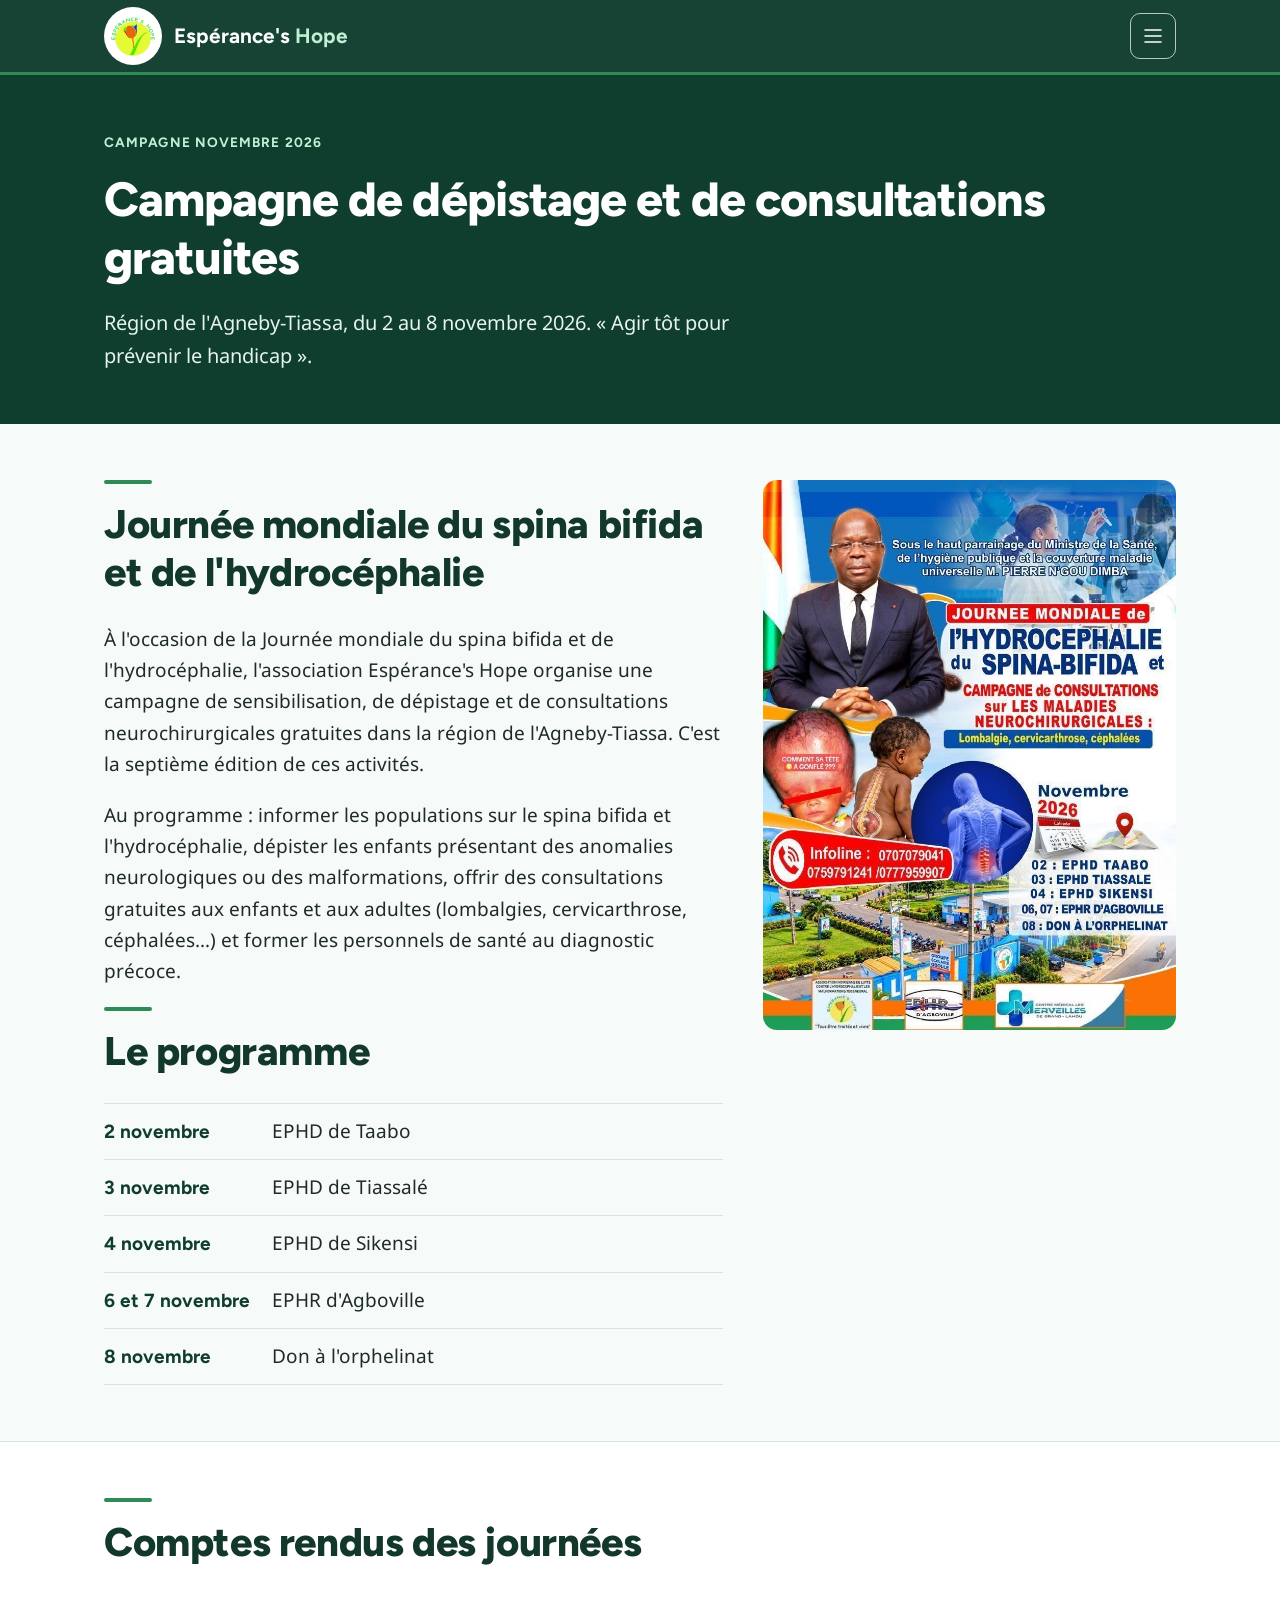
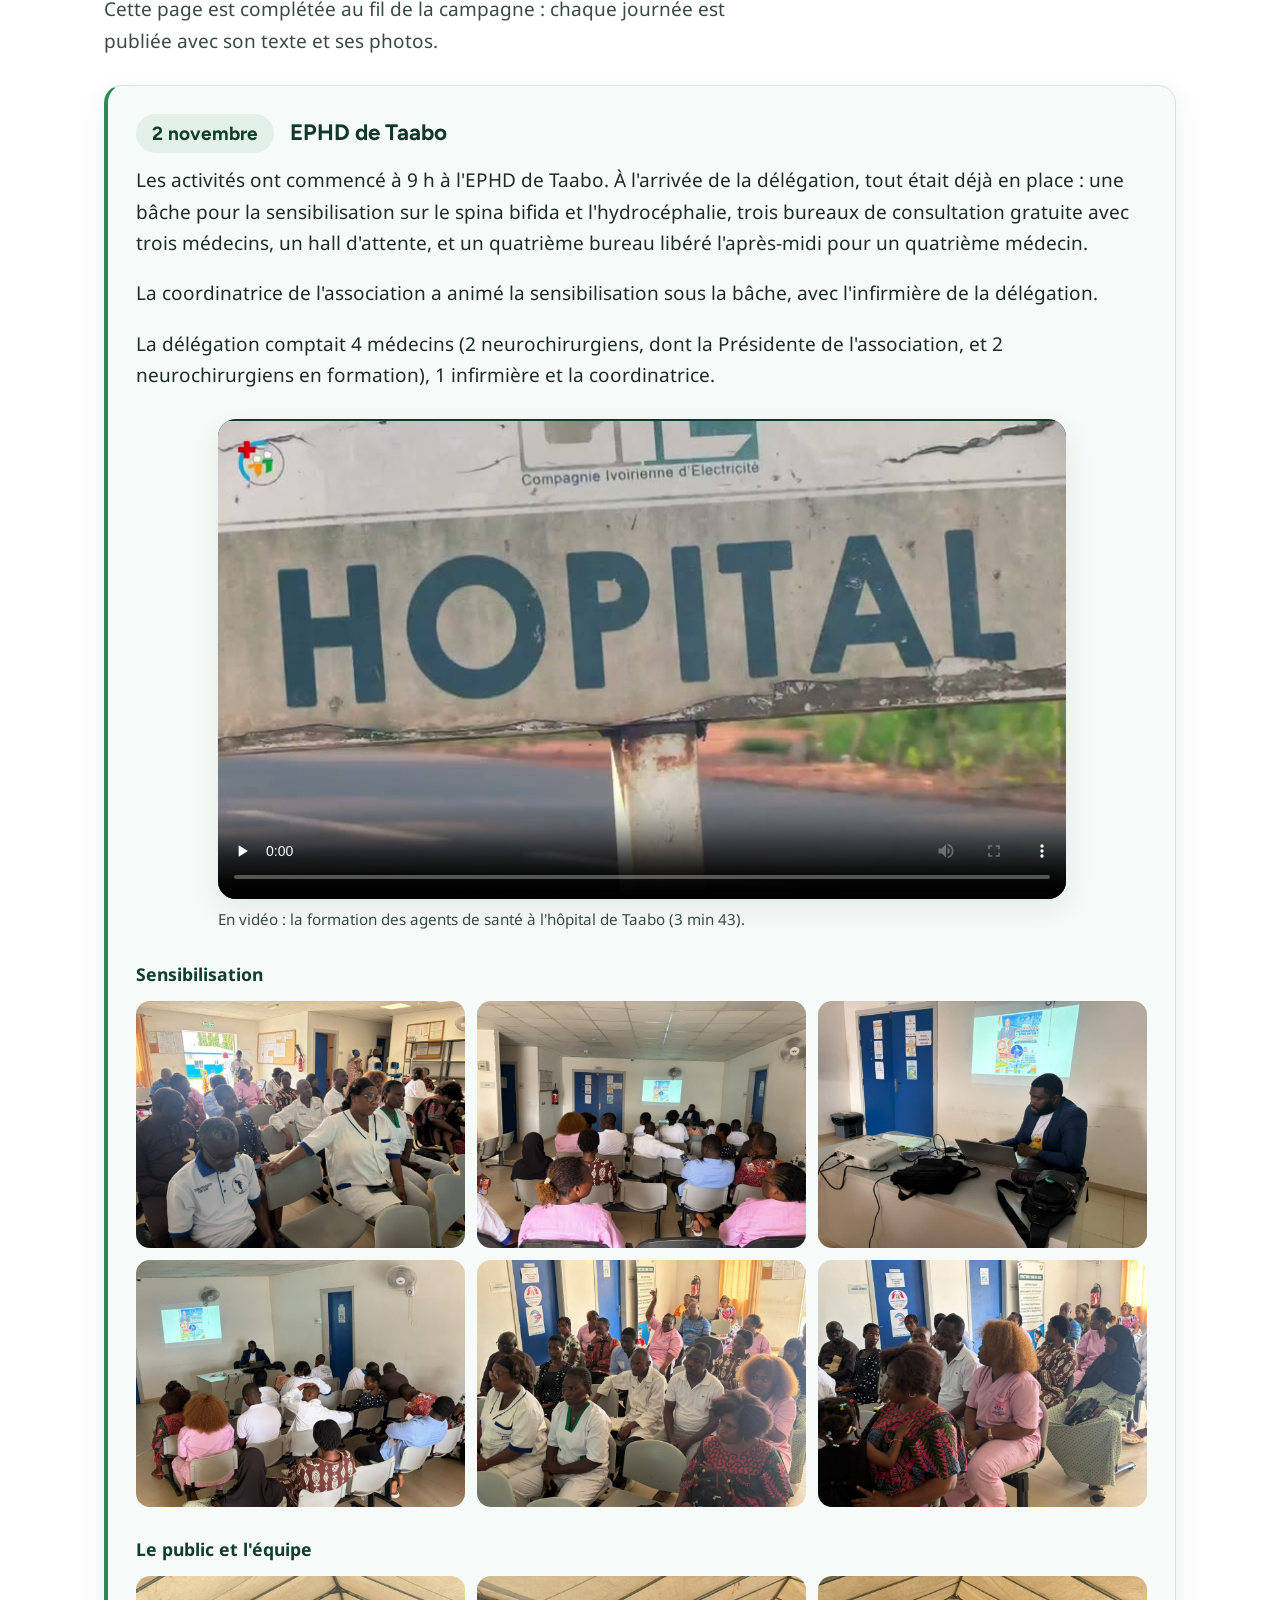
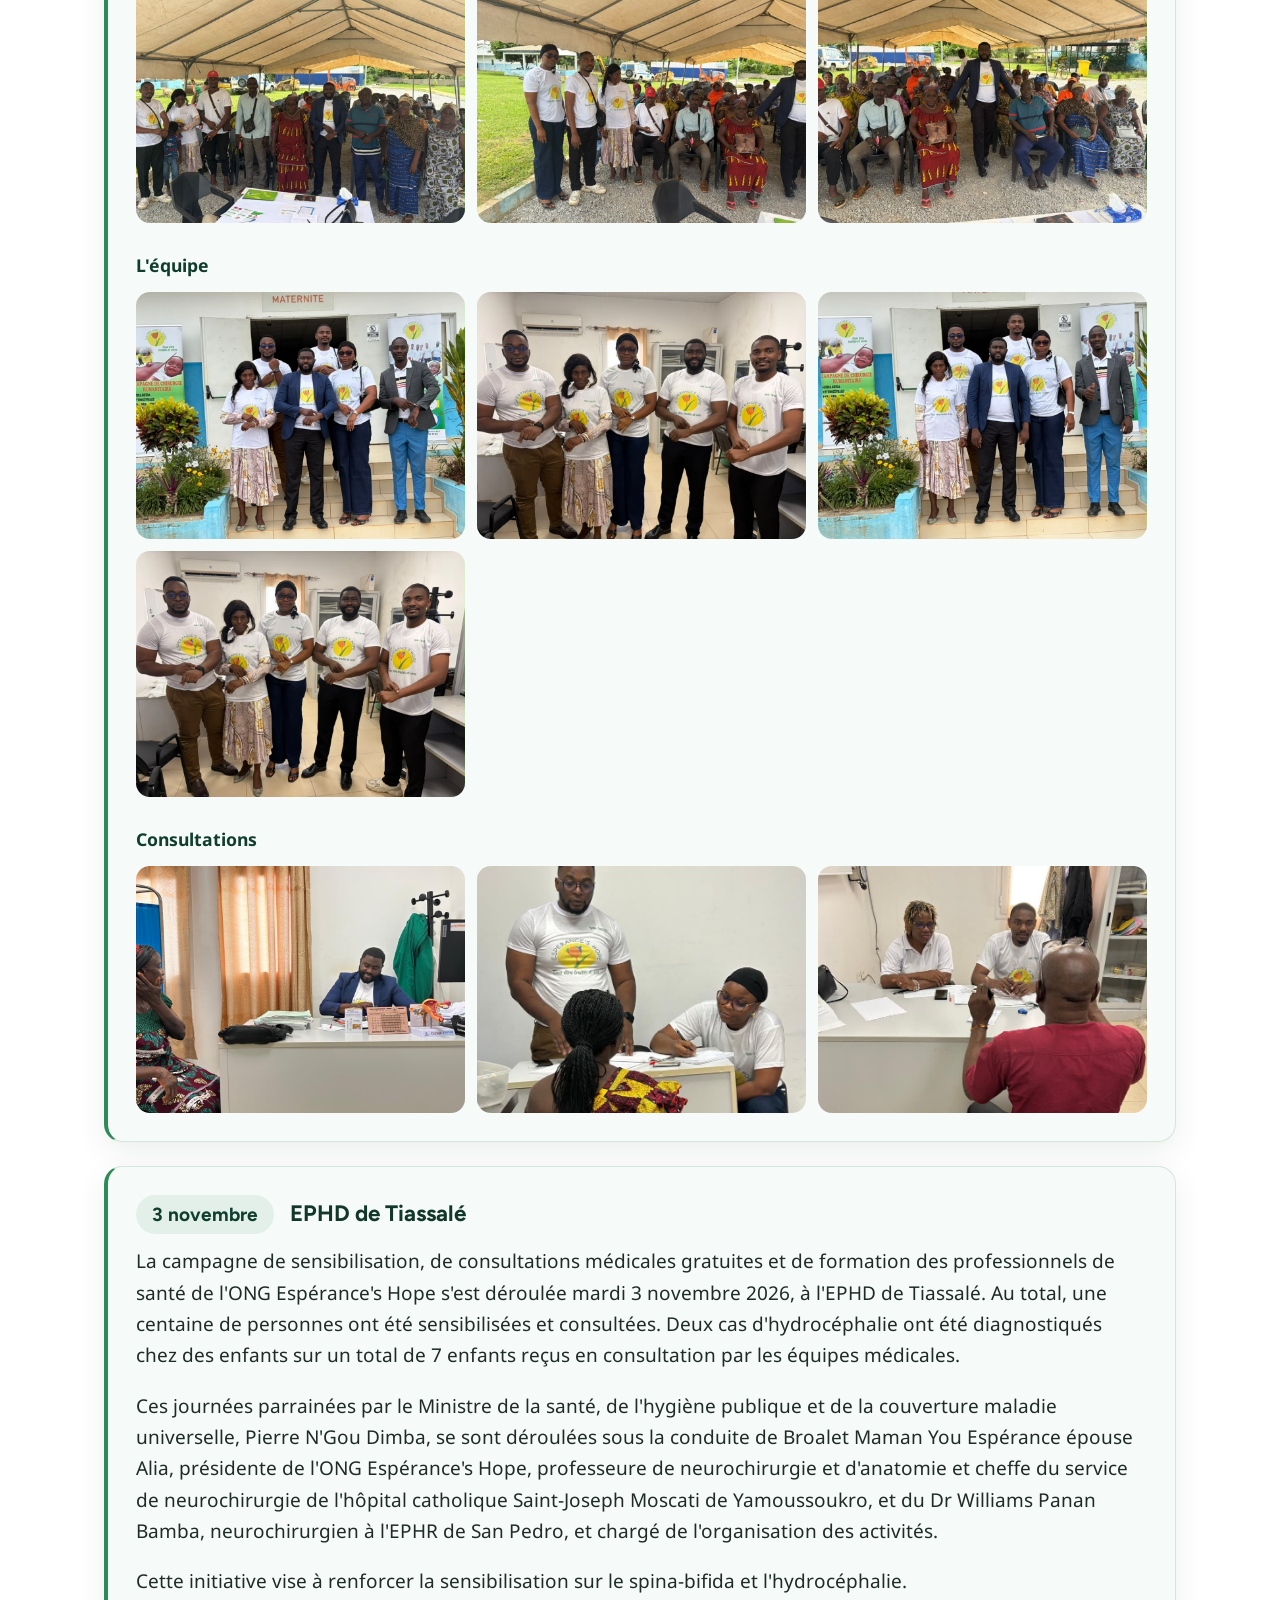
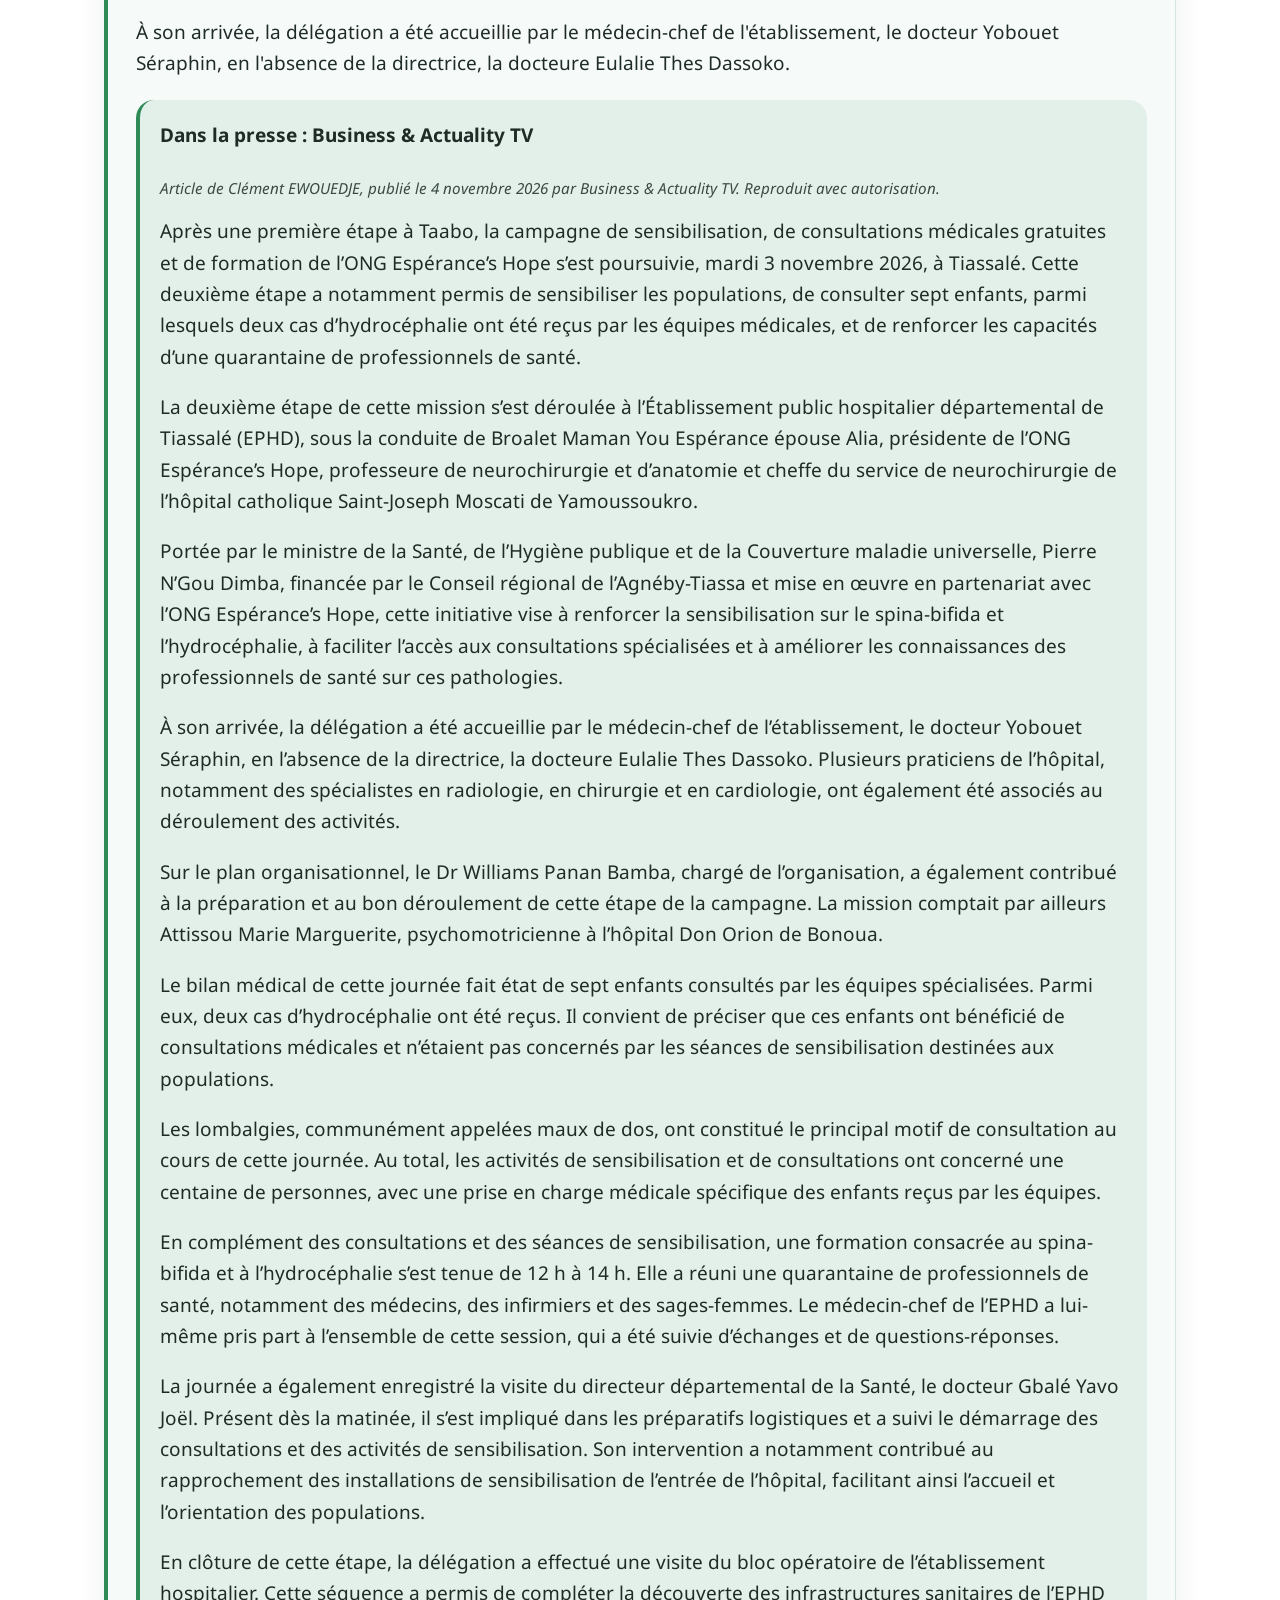
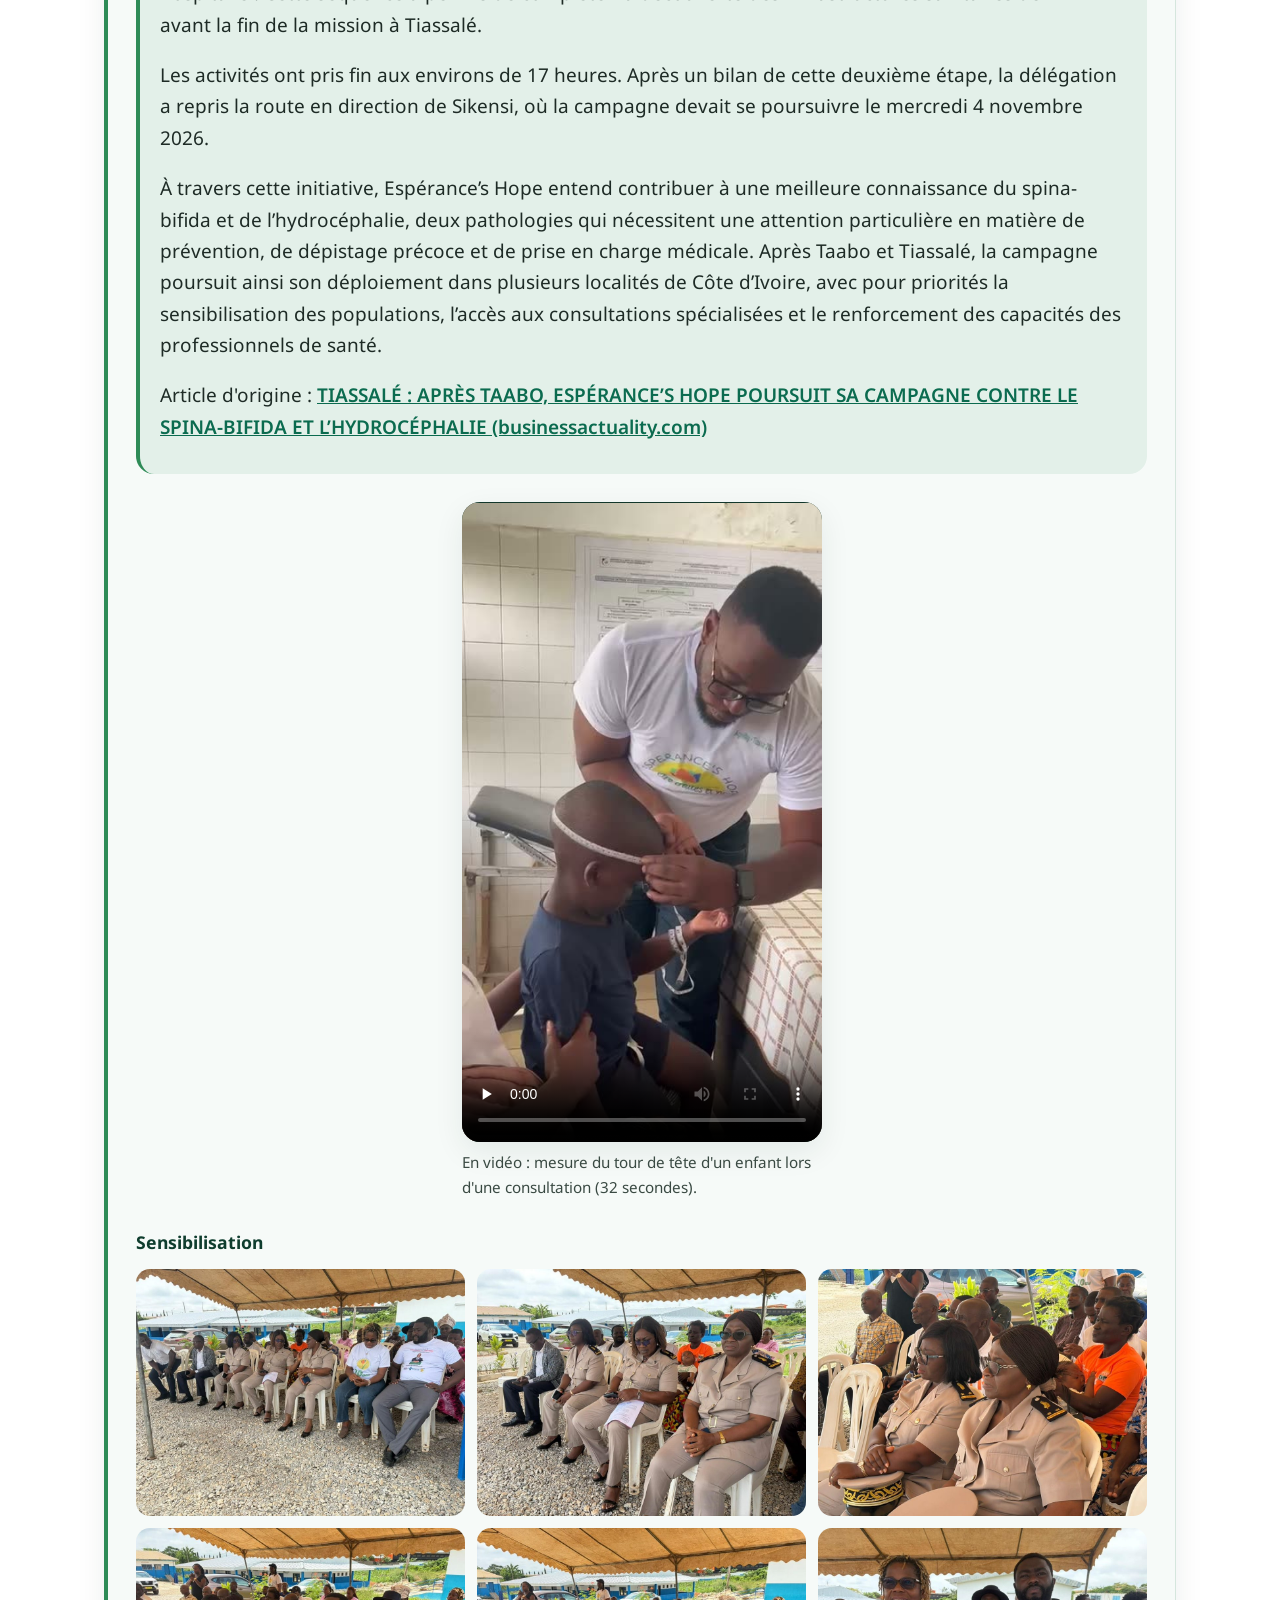
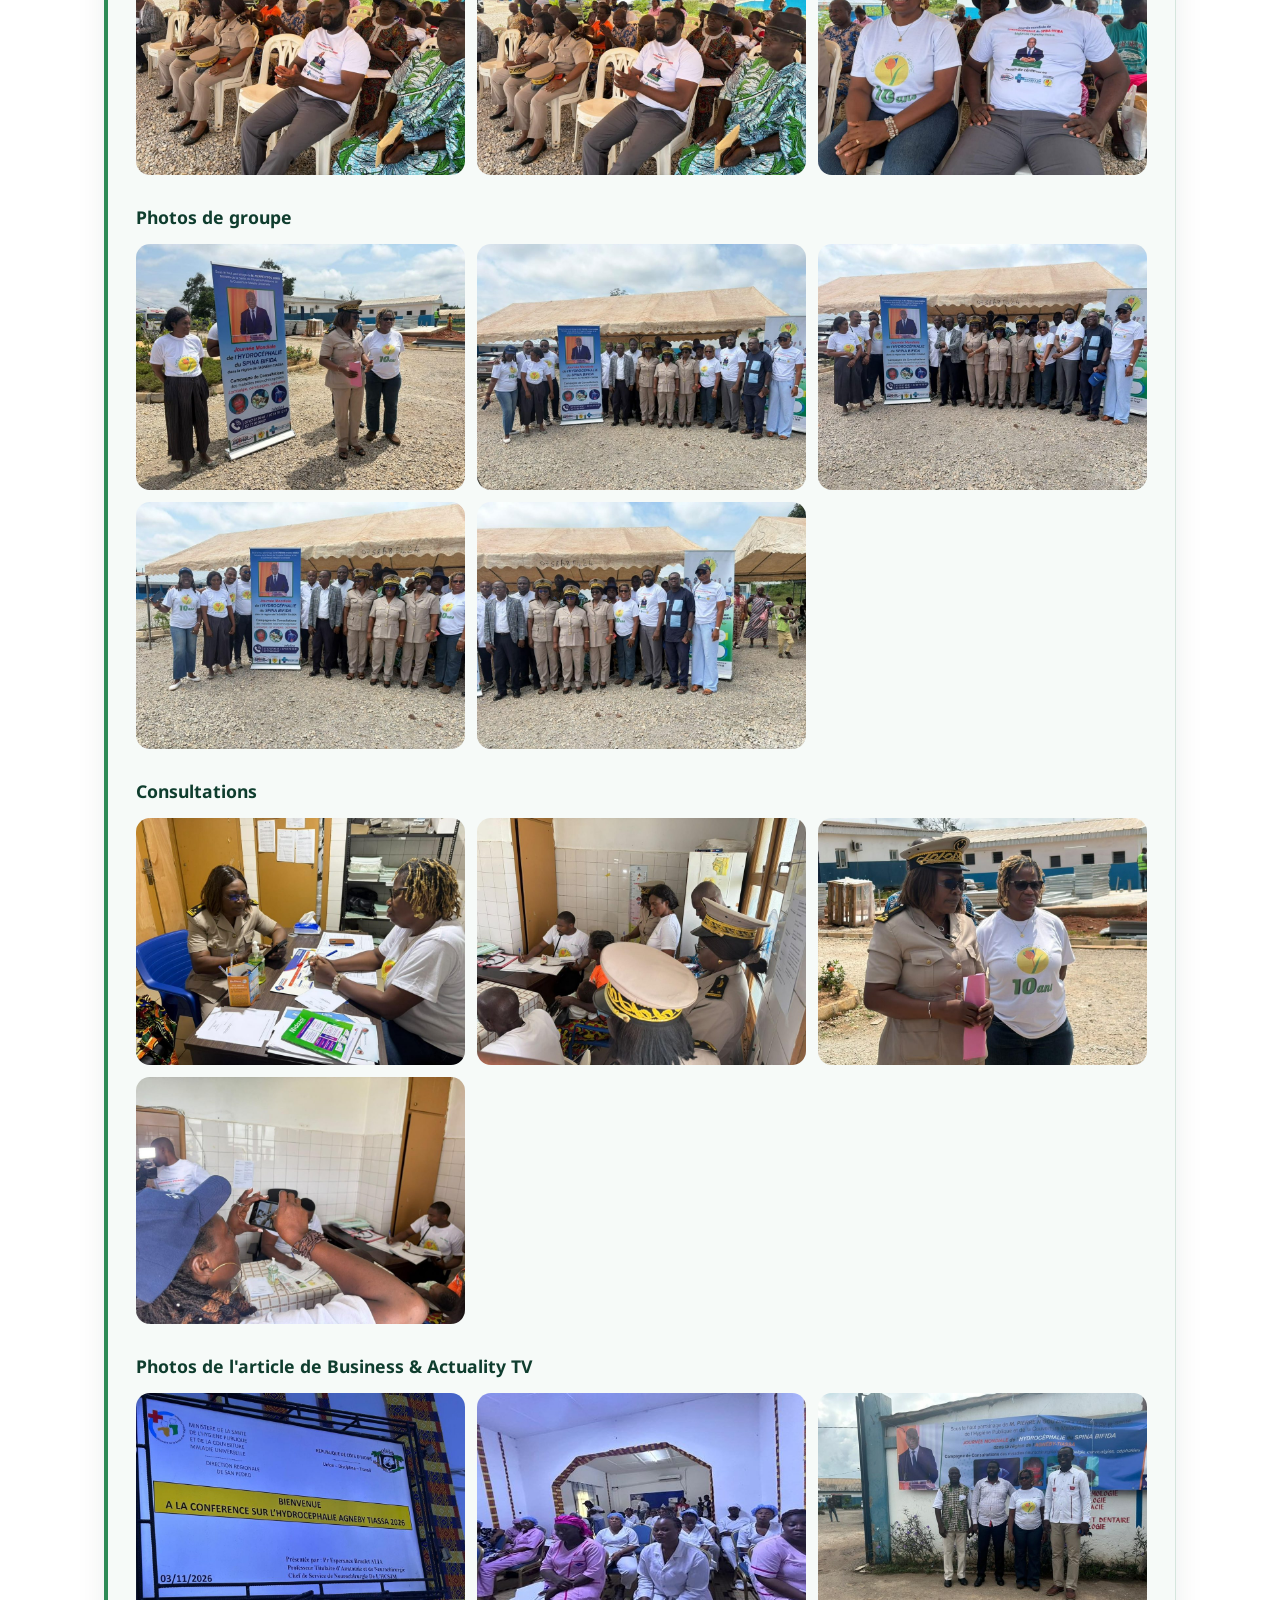
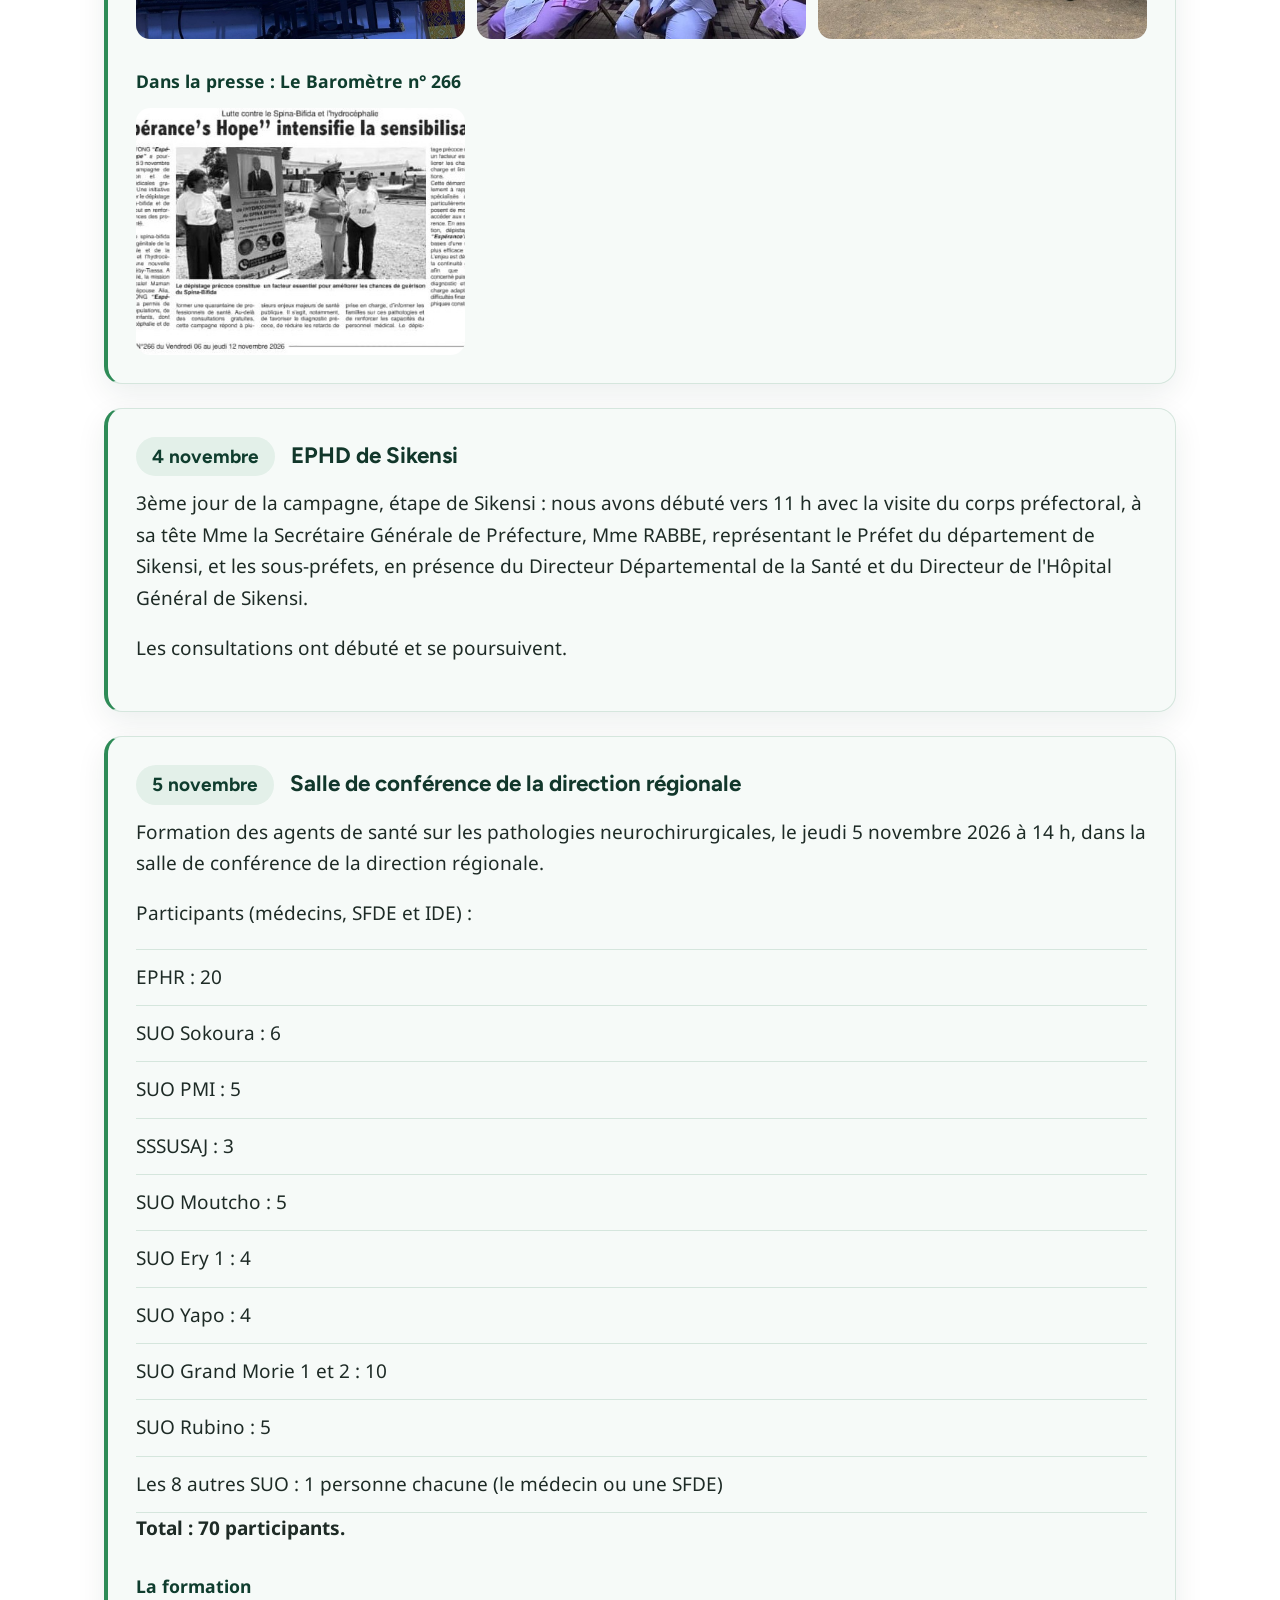
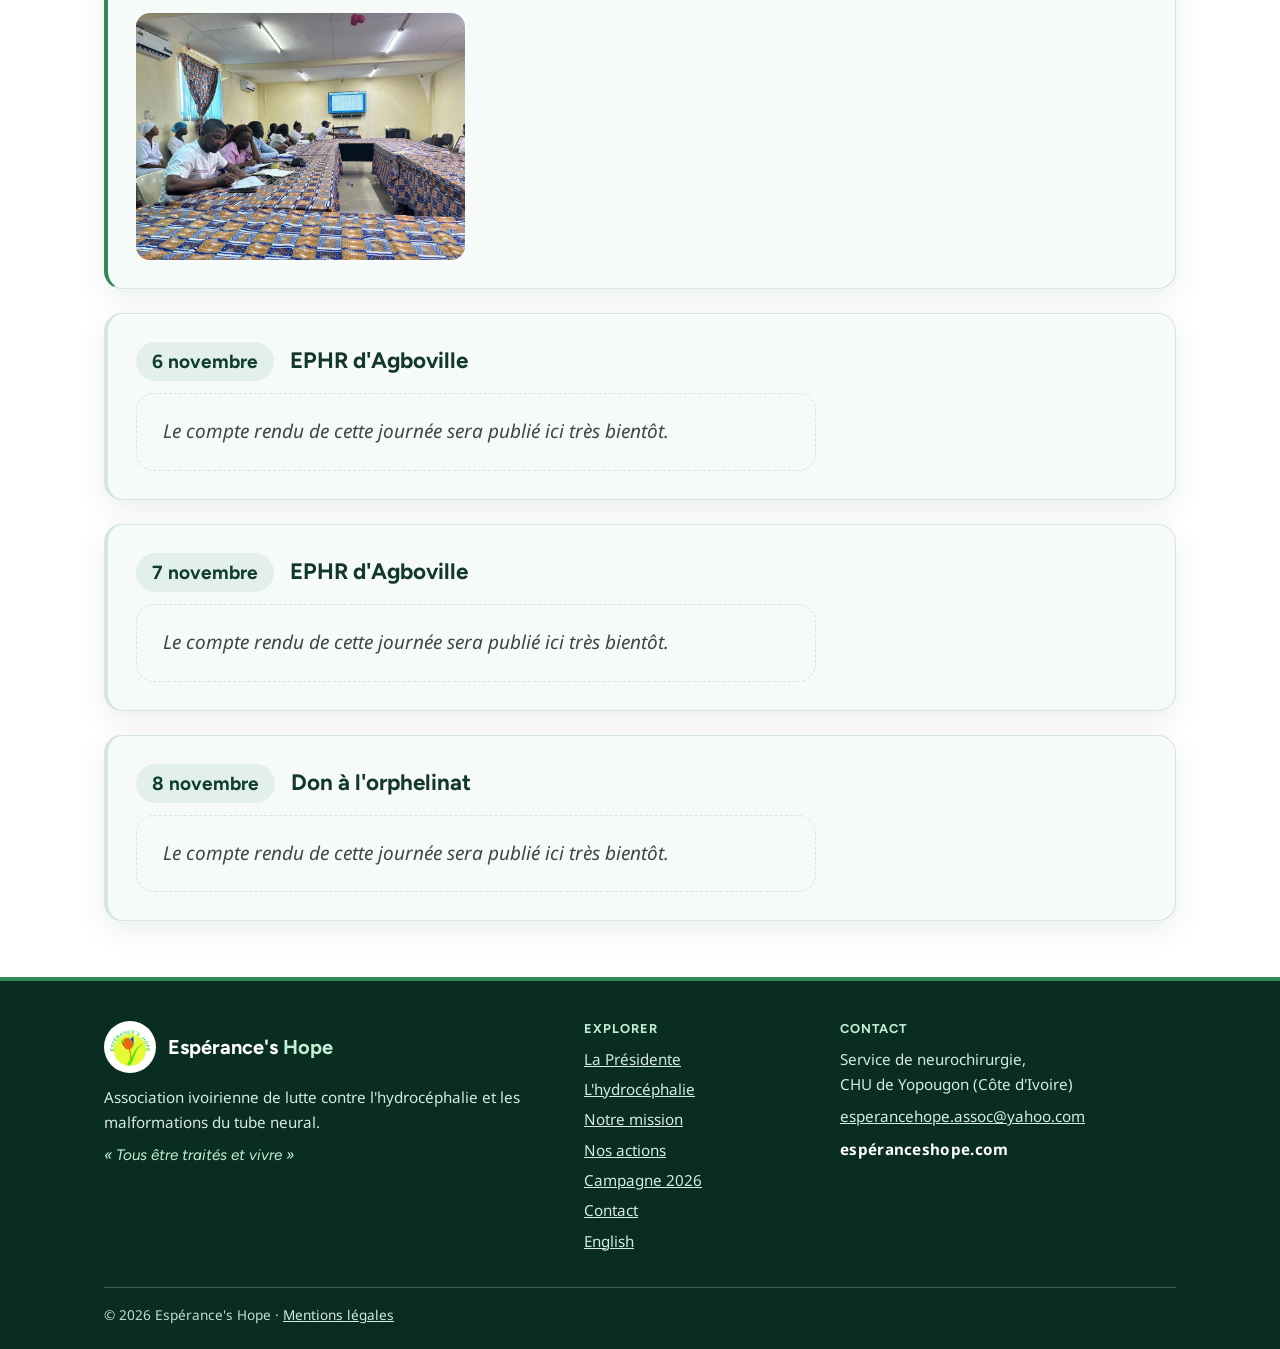
==== commit d67bc092: "fix: vertical video floated over photos on desktop (class name clash with sticky .portrait) Co-Autho" ====
--- a/campagne-2026/index.html
+++ b/campagne-2026/index.html
@@ -30,11 +30,11 @@
   <link rel="preconnect" href="https://fonts.googleapis.com">
   <link rel="preconnect" href="https://fonts.gstatic.com" crossorigin>
   <link rel="stylesheet" href="https://fonts.googleapis.com/css2?family=Figtree:wght@500;600;700;800&family=Noto+Sans:ital,wght@0,400;0,500;0,600;1,400&display=swap">
-  <link rel="stylesheet" href="/style.css?v=20261109c">
+  <link rel="stylesheet" href="/style.css?v=20261109d">
   <script>document.documentElement.className += ' js'; setTimeout(function(){ if (!window.__revealOk) document.documentElement.className = document.documentElement.className.replace(' js',''); }, 6000);</script>
 </head>
 <body>
-<div id="root" data-page="campaign-fr"><a class="skip" href="#contenu">Aller au contenu</a><header class="top"><div class="wrap"><a class="brand" href="/#accueil" aria-label="Espérance&#x27;s Hope, accueil"><img class="logo" src="/images/logo.png" width="164" height="146" alt="" decoding="async"/><span class="brand-name">Espérance&#x27;s <span>Hope</span></span></a><button class="burger" type="button" aria-label="Ouvrir le menu" aria-expanded="false" aria-controls="menu"><svg viewBox="0 0 24 24" fill="none" stroke="currentColor" stroke-width="1.5" stroke-linecap="round" stroke-linejoin="round" aria-hidden="true"><path d="M4 6h16M4 12h16M4 18h16"></path></svg></button><nav id="menu" aria-label="Navigation principale"><a href="/#presidente">La Présidente</a><a href="/#mission">Notre mission</a><a href="/#agir">Nos actions</a><a href="/campagne-2026/">Campagne 2026</a><a class="nav-cta" href="/contact/">Contact</a><a class="lang" href="/en/campaign-2026/" hrefLang="en" lang="en">English</a></nav></div></header><main id="contenu"><section class="page-head"><div class="wrap"><p class="eyebrow">Campagne novembre 2026</p><h1>Campagne de dépistage et de consultations gratuites</h1><p class="lead">Région de l&#x27;Agneby-Tiassa, du 2 au 8 novembre 2026. « Agir tôt pour prévenir le handicap ».</p></div></section><section class="campaign"><div class="wrap campaign-intro"><div class="prose"><h2>Journée mondiale du spina bifida et de l&#x27;hydrocéphalie</h2><p>À l&#x27;occasion de la Journée mondiale du spina bifida et de l&#x27;hydrocéphalie, l&#x27;association Espérance&#x27;s Hope organise une campagne de sensibilisation, de dépistage et de consultations neurochirurgicales gratuites dans la région de l&#x27;Agneby-Tiassa. C&#x27;est la septième édition de ces activités.</p><p>Au programme : informer les populations sur le spina bifida et l&#x27;hydrocéphalie, dépister les enfants présentant des anomalies neurologiques ou des malformations, offrir des consultations gratuites aux enfants et aux adultes (lombalgies, cervicarthrose, céphalées…) et former les personnels de santé au diagnostic précoce.</p><h2 id="programme">Le programme</h2><ul class="programme"><li><strong>2 novembre</strong><span>EPHD de Taabo</span></li><li><strong>3 novembre</strong><span>EPHD de Tiassalé</span></li><li><strong>4 novembre</strong><span>EPHD de Sikensi</span></li><li><strong>6 et 7 novembre</strong><span>EPHR d&#x27;Agboville</span></li><li><strong>8 novembre</strong><span>Don à l&#x27;orphelinat</span></li></ul></div><div class="poster-box"><div class="gallery"><figure><button type="button" class="zoom" aria-label="Agrandir la photo : Affiche de la campagne : consultations gratuites en novembre 2026"><img src="/images/campagne-2026/affiche.jpg" width="810" height="1080" alt="Affiche de la campagne : consultations gratuites en novembre 2026" loading="lazy" decoding="async"/></button></figure></div><div class="lightbox" role="dialog" aria-modal="true" aria-label="Visionneuse de photos"><button type="button" class="lb-btn lb-close" aria-label="Fermer"><svg viewBox="0 0 24 24" fill="none" stroke="currentColor" stroke-width="2" stroke-linecap="round" stroke-linejoin="round" aria-hidden="true"><path d="M6 6l12 12M18 6L6 18"></path></svg></button><button type="button" class="lb-btn lb-prev" aria-label="Photo précédente"><svg viewBox="0 0 24 24" fill="none" stroke="currentColor" stroke-width="2" stroke-linecap="round" stroke-linejoin="round" aria-hidden="true"><path d="M15 5l-7 7 7 7"></path></svg></button><button type="button" class="lb-btn lb-next" aria-label="Photo suivante"><svg viewBox="0 0 24 24" fill="none" stroke="currentColor" stroke-width="2" stroke-linecap="round" stroke-linejoin="round" aria-hidden="true"><path d="M9 5l7 7-7 7"></path></svg></button><p class="lb-count" aria-live="polite"></p></div></div></div></section><section class="campaign alt"><div class="wrap"><h2>Comptes rendus des journées</h2><p class="cr-intro">Cette page est complétée au fil de la campagne : chaque journée est publiée avec son texte et ses photos.</p><div class="days"><article class="day done" id="jour-2-novembre"><header class="day-head"><span class="day-date">2 novembre</span><h3>EPHD de Taabo</h3></header><p>Les activités ont commencé à 9 h à l&#x27;EPHD de Taabo. À l&#x27;arrivée de la délégation, tout était déjà en place : une bâche pour la sensibilisation sur le spina bifida et l&#x27;hydrocéphalie, trois bureaux de consultation gratuite avec trois médecins, un hall d&#x27;attente, et un quatrième bureau libéré l&#x27;après-midi pour un quatrième médecin.</p><p>La coordinatrice de l&#x27;association a animé la sensibilisation sous la bâche, avec l&#x27;infirmière de la délégation.</p><p>La délégation comptait 4 médecins (2 neurochirurgiens, dont la Présidente de l&#x27;association, et 2 neurochirurgiens en formation), 1 infirmière et la coordinatrice.</p><figure class="video"><video controls="" preload="none" poster="/video/formation-taabo.jpg" width="854" height="480" aria-label="Vidéo : formation des agents de santé à Taabo (durée : 3 min 43)"><source src="/video/formation-taabo.mp4" type="video/mp4"/></video><figcaption>En vidéo : la formation des agents de santé à l&#x27;hôpital de Taabo (3 min 43).</figcaption></figure><div class="day-photos"><h4>Sensibilisation</h4><div class="gallery"><figure><button type="button" class="zoom" aria-label="Agrandir la photo : Public dans la salle d&#x27;attente"><img src="/images/campagne-2026/jour1-01.jpg" width="1000" height="750" alt="Public dans la salle d&#x27;attente" loading="lazy" decoding="async"/></button></figure><figure><button type="button" class="zoom" aria-label="Agrandir la photo : Présentation projetée devant le public"><img src="/images/campagne-2026/jour1-02.jpg" width="1000" height="750" alt="Présentation projetée devant le public" loading="lazy" decoding="async"/></button></figure><figure><button type="button" class="zoom" aria-label="Agrandir la photo : Présentation de l&#x27;affiche de la campagne"><img src="/images/campagne-2026/jour1-03.jpg" width="1000" height="750" alt="Présentation de l&#x27;affiche de la campagne" loading="lazy" decoding="async"/></button></figure><figure><button type="button" class="zoom" aria-label="Agrandir la photo : Public attentif pendant la sensibilisation"><img src="/images/campagne-2026/jour1-04.jpg" width="1000" height="750" alt="Public attentif pendant la sensibilisation" loading="lazy" decoding="async"/></button></figure><figure><button type="button" class="zoom" aria-label="Agrandir la photo : Questions du public"><img src="/images/campagne-2026/jour1-05.jpg" width="1000" height="750" alt="Questions du public" loading="lazy" decoding="async"/></button></figure><figure><button type="button" class="zoom" aria-label="Agrandir la photo : Public dans la salle d&#x27;attente"><img src="/images/campagne-2026/jour1-06.jpg" width="1000" height="750" alt="Public dans la salle d&#x27;attente" loading="lazy" decoding="async"/></button></figure></div><div class="lightbox" role="dialog" aria-modal="true" aria-label="Visionneuse de photos"><button type="button" class="lb-btn lb-close" aria-label="Fermer"><svg viewBox="0 0 24 24" fill="none" stroke="currentColor" stroke-width="2" stroke-linecap="round" stroke-linejoin="round" aria-hidden="true"><path d="M6 6l12 12M18 6L6 18"></path></svg></button><button type="button" class="lb-btn lb-prev" aria-label="Photo précédente"><svg viewBox="0 0 24 24" fill="none" stroke="currentColor" stroke-width="2" stroke-linecap="round" stroke-linejoin="round" aria-hidden="true"><path d="M15 5l-7 7 7 7"></path></svg></button><button type="button" class="lb-btn lb-next" aria-label="Photo suivante"><svg viewBox="0 0 24 24" fill="none" stroke="currentColor" stroke-width="2" stroke-linecap="round" stroke-linejoin="round" aria-hidden="true"><path d="M9 5l7 7-7 7"></path></svg></button><p class="lb-count" aria-live="polite"></p></div></div><div class="day-photos"><h4>Le public et l&#x27;équipe</h4><div class="gallery"><figure><button type="button" class="zoom" aria-label="Agrandir la photo : L&#x27;équipe et le public sous la bâche"><img src="/images/campagne-2026/jour1-07.jpg" width="1000" height="750" alt="L&#x27;équipe et le public sous la bâche" loading="lazy" decoding="async"/></button></figure><figure><button type="button" class="zoom" aria-label="Agrandir la photo : L&#x27;équipe devant le public"><img src="/images/campagne-2026/jour1-08.jpg" width="1000" height="750" alt="L&#x27;équipe devant le public" loading="lazy" decoding="async"/></button></figure><figure><button type="button" class="zoom" aria-label="Agrandir la photo : Le public sous la bâche"><img src="/images/campagne-2026/jour1-09.jpg" width="1000" height="750" alt="Le public sous la bâche" loading="lazy" decoding="async"/></button></figure></div><div class="lightbox" role="dialog" aria-modal="true" aria-label="Visionneuse de photos"><button type="button" class="lb-btn lb-close" aria-label="Fermer"><svg viewBox="0 0 24 24" fill="none" stroke="currentColor" stroke-width="2" stroke-linecap="round" stroke-linejoin="round" aria-hidden="true"><path d="M6 6l12 12M18 6L6 18"></path></svg></button><button type="button" class="lb-btn lb-prev" aria-label="Photo précédente"><svg viewBox="0 0 24 24" fill="none" stroke="currentColor" stroke-width="2" stroke-linecap="round" stroke-linejoin="round" aria-hidden="true"><path d="M15 5l-7 7 7 7"></path></svg></button><button type="button" class="lb-btn lb-next" aria-label="Photo suivante"><svg viewBox="0 0 24 24" fill="none" stroke="currentColor" stroke-width="2" stroke-linecap="round" stroke-linejoin="round" aria-hidden="true"><path d="M9 5l7 7-7 7"></path></svg></button><p class="lb-count" aria-live="polite"></p></div></div><div class="day-photos"><h4>L&#x27;équipe</h4><div class="gallery"><figure><button type="button" class="zoom" aria-label="Agrandir la photo : L&#x27;équipe devant la maternité"><img src="/images/campagne-2026/jour1-10.jpg" width="1000" height="750" alt="L&#x27;équipe devant la maternité" loading="lazy" decoding="async"/></button></figure><figure><button type="button" class="zoom" aria-label="Agrandir la photo : L&#x27;équipe en tee-shirts de l&#x27;association"><img src="/images/campagne-2026/jour1-11.jpg" width="1000" height="750" alt="L&#x27;équipe en tee-shirts de l&#x27;association" loading="lazy" decoding="async"/></button></figure><figure><button type="button" class="zoom" aria-label="Agrandir la photo : L&#x27;équipe devant la maternité"><img src="/images/campagne-2026/jour1-12.jpg" width="1000" height="750" alt="L&#x27;équipe devant la maternité" loading="lazy" decoding="async"/></button></figure><figure><button type="button" class="zoom" aria-label="Agrandir la photo : L&#x27;équipe en tee-shirts de l&#x27;association"><img src="/images/campagne-2026/jour1-13.jpg" width="1000" height="750" alt="L&#x27;équipe en tee-shirts de l&#x27;association" loading="lazy" decoding="async"/></button></figure></div><div class="lightbox" role="dialog" aria-modal="true" aria-label="Visionneuse de photos"><button type="button" class="lb-btn lb-close" aria-label="Fermer"><svg viewBox="0 0 24 24" fill="none" stroke="currentColor" stroke-width="2" stroke-linecap="round" stroke-linejoin="round" aria-hidden="true"><path d="M6 6l12 12M18 6L6 18"></path></svg></button><button type="button" class="lb-btn lb-prev" aria-label="Photo précédente"><svg viewBox="0 0 24 24" fill="none" stroke="currentColor" stroke-width="2" stroke-linecap="round" stroke-linejoin="round" aria-hidden="true"><path d="M15 5l-7 7 7 7"></path></svg></button><button type="button" class="lb-btn lb-next" aria-label="Photo suivante"><svg viewBox="0 0 24 24" fill="none" stroke="currentColor" stroke-width="2" stroke-linecap="round" stroke-linejoin="round" aria-hidden="true"><path d="M9 5l7 7-7 7"></path></svg></button><p class="lb-count" aria-live="polite"></p></div></div><div class="day-photos"><h4>Consultations</h4><div class="gallery"><figure><button type="button" class="zoom" aria-label="Agrandir la photo : Consultation gratuite"><img src="/images/campagne-2026/jour1-14.jpg" width="1000" height="750" alt="Consultation gratuite" loading="lazy" decoding="async"/></button></figure><figure><button type="button" class="zoom" aria-label="Agrandir la photo : Accueil et enregistrement d&#x27;une patiente"><img src="/images/campagne-2026/jour1-15.jpg" width="750" height="1000" alt="Accueil et enregistrement d&#x27;une patiente" loading="lazy" decoding="async"/></button></figure><figure><button type="button" class="zoom" aria-label="Agrandir la photo : Entretien avec un patient"><img src="/images/campagne-2026/jour1-16.jpg" width="750" height="1000" alt="Entretien avec un patient" loading="lazy" decoding="async"/></button></figure></div><div class="lightbox" role="dialog" aria-modal="true" aria-label="Visionneuse de photos"><button type="button" class="lb-btn lb-close" aria-label="Fermer"><svg viewBox="0 0 24 24" fill="none" stroke="currentColor" stroke-width="2" stroke-linecap="round" stroke-linejoin="round" aria-hidden="true"><path d="M6 6l12 12M18 6L6 18"></path></svg></button><button type="button" class="lb-btn lb-prev" aria-label="Photo précédente"><svg viewBox="0 0 24 24" fill="none" stroke="currentColor" stroke-width="2" stroke-linecap="round" stroke-linejoin="round" aria-hidden="true"><path d="M15 5l-7 7 7 7"></path></svg></button><button type="button" class="lb-btn lb-next" aria-label="Photo suivante"><svg viewBox="0 0 24 24" fill="none" stroke="currentColor" stroke-width="2" stroke-linecap="round" stroke-linejoin="round" aria-hidden="true"><path d="M9 5l7 7-7 7"></path></svg></button><p class="lb-count" aria-live="polite"></p></div></div></article><article class="day done" id="jour-3-novembre"><header class="day-head"><span class="day-date">3 novembre</span><h3>EPHD de Tiassalé</h3></header><p>La campagne de sensibilisation, de consultations médicales gratuites et de formation des professionnels de santé de l&#x27;ONG Espérance&#x27;s Hope s&#x27;est déroulée mardi 3 novembre 2026, à l&#x27;EPHD de Tiassalé. Au total, une centaine de personnes ont été sensibilisées et consultées. Deux cas d&#x27;hydrocéphalie ont été diagnostiqués chez des enfants sur un total de 7 enfants reçus en consultation par les équipes médicales.</p><p>Ces journées parrainées par le Ministre de la santé, de l&#x27;hygiène publique et de la couverture maladie universelle, Pierre N&#x27;Gou Dimba, se sont déroulées sous la conduite de Broalet Maman You Espérance épouse Alia, présidente de l&#x27;ONG Espérance&#x27;s Hope, professeure de neurochirurgie et d&#x27;anatomie et cheffe du service de neurochirurgie de l&#x27;hôpital catholique Saint-Joseph Moscati de Yamoussoukro, et du Dr Williams Panan Bamba, neurochirurgien à l&#x27;EPHR de San Pedro, et chargé de l&#x27;organisation des activités.</p><p>Cette initiative vise à renforcer la sensibilisation sur le spina-bifida et l&#x27;hydrocéphalie.</p><p>À son arrivée, la délégation a été accueillie par le médecin-chef de l&#x27;établissement, le docteur Yobouet Séraphin, en l&#x27;absence de la directrice, la docteure Eulalie Thes Dassoko.</p><section class="press-article" aria-label="Dans la presse : Business &amp; Actuality TV"><h4>Dans la presse : Business &amp; Actuality TV</h4><p class="press-credit">Article de Clément EWOUEDJE, publié le 4 novembre 2026 par Business &amp; Actuality TV. Reproduit avec autorisation.</p><p>Après une première étape à Taabo, la campagne de sensibilisation, de consultations médicales gratuites et de formation de l’ONG Espérance’s Hope s’est poursuivie, mardi 3 novembre 2026, à Tiassalé. Cette deuxième étape a notamment permis de sensibiliser les populations, de consulter sept enfants, parmi lesquels deux cas d’hydrocéphalie ont été reçus par les équipes médicales, et de renforcer les capacités d’une quarantaine de professionnels de santé.</p><p>La deuxième étape de cette mission s’est déroulée à l’Établissement public hospitalier départemental de Tiassalé (EPHD), sous la conduite de Broalet Maman You Espérance épouse Alia, présidente de l’ONG Espérance’s Hope, professeure de neurochirurgie et d’anatomie et cheffe du service de neurochirurgie de l’hôpital catholique Saint-Joseph Moscati de Yamoussoukro.</p><p>Portée par le ministre de la Santé, de l’Hygiène publique et de la Couverture maladie universelle, Pierre N’Gou Dimba, financée par le Conseil régional de l’Agnéby-Tiassa et mise en œuvre en partenariat avec l’ONG Espérance’s Hope, cette initiative vise à renforcer la sensibilisation sur le spina-bifida et l’hydrocéphalie, à faciliter l’accès aux consultations spécialisées et à améliorer les connaissances des professionnels de santé sur ces pathologies.</p><p>À son arrivée, la délégation a été accueillie par le médecin-chef de l’établissement, le docteur Yobouet Séraphin, en l’absence de la directrice, la docteure Eulalie Thes Dassoko. Plusieurs praticiens de l’hôpital, notamment des spécialistes en radiologie, en chirurgie et en cardiologie, ont également été associés au déroulement des activités.</p><p>Sur le plan organisationnel, le Dr Williams Panan Bamba, chargé de l’organisation, a également contribué à la préparation et au bon déroulement de cette étape de la campagne. La mission comptait par ailleurs Attissou Marie Marguerite, psychomotricienne à l’hôpital Don Orion de Bonoua.</p><p>Le bilan médical de cette journée fait état de sept enfants consultés par les équipes spécialisées. Parmi eux, deux cas d’hydrocéphalie ont été reçus. Il convient de préciser que ces enfants ont bénéficié de consultations médicales et n’étaient pas concernés par les séances de sensibilisation destinées aux populations.</p><p>Les lombalgies, communément appelées maux de dos, ont constitué le principal motif de consultation au cours de cette journée. Au total, les activités de sensibilisation et de consultations ont concerné une centaine de personnes, avec une prise en charge médicale spécifique des enfants reçus par les équipes.</p><p>En complément des consultations et des séances de sensibilisation, une formation consacrée au spina-bifida et à l’hydrocéphalie s’est tenue de 12 h à 14 h. Elle a réuni une quarantaine de professionnels de santé, notamment des médecins, des infirmiers et des sages-femmes. Le médecin-chef de l’EPHD a lui-même pris part à l’ensemble de cette session, qui a été suivie d’échanges et de questions-réponses.</p><p>La journée a également enregistré la visite du directeur départemental de la Santé, le docteur Gbalé Yavo Joël. Présent dès la matinée, il s’est impliqué dans les préparatifs logistiques et a suivi le démarrage des consultations et des activités de sensibilisation. Son intervention a notamment contribué au rapprochement des installations de sensibilisation de l’entrée de l’hôpital, facilitant ainsi l’accueil et l’orientation des populations.</p><p>En clôture de cette étape, la délégation a effectué une visite du bloc opératoire de l’établissement hospitalier. Cette séquence a permis de compléter la découverte des infrastructures sanitaires de l’EPHD avant la fin de la mission à Tiassalé.</p><p>Les activités ont pris fin aux environs de 17 heures. Après un bilan de cette deuxième étape, la délégation a repris la route en direction de Sikensi, où la campagne devait se poursuivre le mercredi 4 novembre 2026.</p><p>À travers cette initiative, Espérance’s Hope entend contribuer à une meilleure connaissance du spina-bifida et de l’hydrocéphalie, deux pathologies qui nécessitent une attention particulière en matière de prévention, de dépistage précoce et de prise en charge médicale. Après Taabo et Tiassalé, la campagne poursuit ainsi son déploiement dans plusieurs localités de Côte d’Ivoire, avec pour priorités la sensibilisation des populations, l’accès aux consultations spécialisées et le renforcement des capacités des professionnels de santé.</p><p class="press-link">Article d&#x27;origine : <a href="https://businessactuality.com/tiassale-apres-taabo-esperances-hope-poursuit-sa-campagne-contre-le-spina-bifida-et-lhydrocephalie/" target="_blank" rel="noopener noreferrer">TIASSALÉ : APRÈS TAABO, ESPÉRANCE’S HOPE POURSUIT SA CAMPAGNE CONTRE LE SPINA-BIFIDA ET L’HYDROCÉPHALIE (businessactuality.com)</a></p></section><figure class="video portrait"><video controls="" preload="none" poster="/video/consultation-3-novembre.jpg" width="576" height="1024" aria-label="Vidéo : mesure du tour de tête d&#x27;un enfant lors d&#x27;une consultation (durée : 32 secondes)"><source src="/video/consultation-3-novembre.mp4" type="video/mp4"/></video><figcaption>En vidéo : mesure du tour de tête d&#x27;un enfant lors d&#x27;une consultation (32 secondes).</figcaption></figure><div class="day-photos"><h4>Sensibilisation</h4><div class="gallery"><figure><button type="button" class="zoom" aria-label="Agrandir la photo : Public réuni sous la bâche à Tiassalé"><img src="/images/campagne-2026/jour2-01.jpg" width="1000" height="750" alt="Public réuni sous la bâche à Tiassalé" loading="lazy" decoding="async"/></button></figure><figure><button type="button" class="zoom" aria-label="Agrandir la photo : Public attentif pendant la sensibilisation"><img src="/images/campagne-2026/jour2-02.jpg" width="1000" height="750" alt="Public attentif pendant la sensibilisation" loading="lazy" decoding="async"/></button></figure><figure><button type="button" class="zoom" aria-label="Agrandir la photo : Public attentif pendant la sensibilisation"><img src="/images/campagne-2026/jour2-03.jpg" width="1000" height="750" alt="Public attentif pendant la sensibilisation" loading="lazy" decoding="async"/></button></figure><figure><button type="button" class="zoom" aria-label="Agrandir la photo : Public attentif pendant la sensibilisation"><img src="/images/campagne-2026/jour2-10.jpg" width="1000" height="750" alt="Public attentif pendant la sensibilisation" loading="lazy" decoding="async"/></button></figure><figure><button type="button" class="zoom" aria-label="Agrandir la photo : Public attentif pendant la sensibilisation"><img src="/images/campagne-2026/jour2-11.jpg" width="1000" height="750" alt="Public attentif pendant la sensibilisation" loading="lazy" decoding="async"/></button></figure><figure><button type="button" class="zoom" aria-label="Agrandir la photo : Deux personnes assises dans le public"><img src="/images/campagne-2026/jour2-13.jpg" width="1000" height="750" alt="Deux personnes assises dans le public" loading="lazy" decoding="async"/></button></figure></div><div class="lightbox" role="dialog" aria-modal="true" aria-label="Visionneuse de photos"><button type="button" class="lb-btn lb-close" aria-label="Fermer"><svg viewBox="0 0 24 24" fill="none" stroke="currentColor" stroke-width="2" stroke-linecap="round" stroke-linejoin="round" aria-hidden="true"><path d="M6 6l12 12M18 6L6 18"></path></svg></button><button type="button" class="lb-btn lb-prev" aria-label="Photo précédente"><svg viewBox="0 0 24 24" fill="none" stroke="currentColor" stroke-width="2" stroke-linecap="round" stroke-linejoin="round" aria-hidden="true"><path d="M15 5l-7 7 7 7"></path></svg></button><button type="button" class="lb-btn lb-next" aria-label="Photo suivante"><svg viewBox="0 0 24 24" fill="none" stroke="currentColor" stroke-width="2" stroke-linecap="round" stroke-linejoin="round" aria-hidden="true"><path d="M9 5l7 7-7 7"></path></svg></button><p class="lb-count" aria-live="polite"></p></div></div><div class="day-photos"><h4>Photos de groupe</h4><div class="gallery"><figure><button type="button" class="zoom" aria-label="Agrandir la photo : Trois membres de la délégation devant l&#x27;affiche de la campagne"><img src="/images/campagne-2026/jour2-04.jpg" width="1000" height="750" alt="Trois membres de la délégation devant l&#x27;affiche de la campagne" loading="lazy" decoding="async"/></button></figure><figure><button type="button" class="zoom" aria-label="Agrandir la photo : Photo de groupe devant l&#x27;affiche de la campagne"><img src="/images/campagne-2026/jour2-05.jpg" width="1000" height="750" alt="Photo de groupe devant l&#x27;affiche de la campagne" loading="lazy" decoding="async"/></button></figure><figure><button type="button" class="zoom" aria-label="Agrandir la photo : Photo de groupe de la délégation et des invités"><img src="/images/campagne-2026/jour2-06.jpg" width="1000" height="750" alt="Photo de groupe de la délégation et des invités" loading="lazy" decoding="async"/></button></figure><figure><button type="button" class="zoom" aria-label="Agrandir la photo : Photo de groupe de la délégation et des invités"><img src="/images/campagne-2026/jour2-16.jpg" width="1000" height="750" alt="Photo de groupe de la délégation et des invités" loading="lazy" decoding="async"/></button></figure><figure><button type="button" class="zoom" aria-label="Agrandir la photo : Photo de groupe de la délégation et des invités"><img src="/images/campagne-2026/jour2-17.jpg" width="1000" height="750" alt="Photo de groupe de la délégation et des invités" loading="lazy" decoding="async"/></button></figure></div><div class="lightbox" role="dialog" aria-modal="true" aria-label="Visionneuse de photos"><button type="button" class="lb-btn lb-close" aria-label="Fermer"><svg viewBox="0 0 24 24" fill="none" stroke="currentColor" stroke-width="2" stroke-linecap="round" stroke-linejoin="round" aria-hidden="true"><path d="M6 6l12 12M18 6L6 18"></path></svg></button><button type="button" class="lb-btn lb-prev" aria-label="Photo précédente"><svg viewBox="0 0 24 24" fill="none" stroke="currentColor" stroke-width="2" stroke-linecap="round" stroke-linejoin="round" aria-hidden="true"><path d="M15 5l-7 7 7 7"></path></svg></button><button type="button" class="lb-btn lb-next" aria-label="Photo suivante"><svg viewBox="0 0 24 24" fill="none" stroke="currentColor" stroke-width="2" stroke-linecap="round" stroke-linejoin="round" aria-hidden="true"><path d="M9 5l7 7-7 7"></path></svg></button><p class="lb-count" aria-live="polite"></p></div></div><div class="day-photos"><h4>Consultations</h4><div class="gallery"><figure><button type="button" class="zoom" aria-label="Agrandir la photo : Entretien lors d&#x27;une consultation gratuite"><img src="/images/campagne-2026/jour2-08.jpg" width="1000" height="750" alt="Entretien lors d&#x27;une consultation gratuite" loading="lazy" decoding="async"/></button></figure><figure><button type="button" class="zoom" aria-label="Agrandir la photo : Consultation d&#x27;un enfant dans la salle de l&#x27;hôpital"><img src="/images/campagne-2026/jour2-09.jpg" width="1000" height="750" alt="Consultation d&#x27;un enfant dans la salle de l&#x27;hôpital" loading="lazy" decoding="async"/></button></figure><figure><button type="button" class="zoom" aria-label="Agrandir la photo : Deux personnes à l&#x27;extérieur de l&#x27;hôpital"><img src="/images/campagne-2026/jour2-20.jpg" width="1000" height="750" alt="Deux personnes à l&#x27;extérieur de l&#x27;hôpital" loading="lazy" decoding="async"/></button></figure><figure><button type="button" class="zoom" aria-label="Agrandir la photo : Une participante photographie une consultation"><img src="/images/campagne-2026/jour2-21.jpg" width="1000" height="750" alt="Une participante photographie une consultation" loading="lazy" decoding="async"/></button></figure></div><div class="lightbox" role="dialog" aria-modal="true" aria-label="Visionneuse de photos"><button type="button" class="lb-btn lb-close" aria-label="Fermer"><svg viewBox="0 0 24 24" fill="none" stroke="currentColor" stroke-width="2" stroke-linecap="round" stroke-linejoin="round" aria-hidden="true"><path d="M6 6l12 12M18 6L6 18"></path></svg></button><button type="button" class="lb-btn lb-prev" aria-label="Photo précédente"><svg viewBox="0 0 24 24" fill="none" stroke="currentColor" stroke-width="2" stroke-linecap="round" stroke-linejoin="round" aria-hidden="true"><path d="M15 5l-7 7 7 7"></path></svg></button><button type="button" class="lb-btn lb-next" aria-label="Photo suivante"><svg viewBox="0 0 24 24" fill="none" stroke="currentColor" stroke-width="2" stroke-linecap="round" stroke-linejoin="round" aria-hidden="true"><path d="M9 5l7 7-7 7"></path></svg></button><p class="lb-count" aria-live="polite"></p></div></div><div class="day-photos"><h4>Photos de l&#x27;article de Business &amp; Actuality TV</h4><div class="gallery"><figure><button type="button" class="zoom" aria-label="Agrandir la photo : Écran d&#x27;accueil de la conférence sur l&#x27;hydrocéphalie Agnéby-Tiassa 2026, le 3 novembre 2026"><img src="/images/campagne-2026/article-01.jpg" width="1000" height="750" alt="Écran d&#x27;accueil de la conférence sur l&#x27;hydrocéphalie Agnéby-Tiassa 2026, le 3 novembre 2026" loading="lazy" decoding="async"/></button></figure><figure><button type="button" class="zoom" aria-label="Agrandir la photo : Professionnels de santé réunis pendant la formation à Tiassalé"><img src="/images/campagne-2026/article-02.jpg" width="720" height="405" alt="Professionnels de santé réunis pendant la formation à Tiassalé" loading="lazy" decoding="async"/></button></figure><figure><button type="button" class="zoom" aria-label="Agrandir la photo : Quatre personnes devant la banderole de la campagne, à l&#x27;entrée de l&#x27;hôpital"><img src="/images/campagne-2026/article-03.jpg" width="1000" height="750" alt="Quatre personnes devant la banderole de la campagne, à l&#x27;entrée de l&#x27;hôpital" loading="lazy" decoding="async"/></button></figure></div><div class="lightbox" role="dialog" aria-modal="true" aria-label="Visionneuse de photos"><button type="button" class="lb-btn lb-close" aria-label="Fermer"><svg viewBox="0 0 24 24" fill="none" stroke="currentColor" stroke-width="2" stroke-linecap="round" stroke-linejoin="round" aria-hidden="true"><path d="M6 6l12 12M18 6L6 18"></path></svg></button><button type="button" class="lb-btn lb-prev" aria-label="Photo précédente"><svg viewBox="0 0 24 24" fill="none" stroke="currentColor" stroke-width="2" stroke-linecap="round" stroke-linejoin="round" aria-hidden="true"><path d="M15 5l-7 7 7 7"></path></svg></button><button type="button" class="lb-btn lb-next" aria-label="Photo suivante"><svg viewBox="0 0 24 24" fill="none" stroke="currentColor" stroke-width="2" stroke-linecap="round" stroke-linejoin="round" aria-hidden="true"><path d="M9 5l7 7-7 7"></path></svg></button><p class="lb-count" aria-live="polite"></p></div></div><div class="day-photos"><h4>Dans la presse : Le Baromètre n° 266</h4><div class="gallery"><figure><button type="button" class="zoom" aria-label="Agrandir la photo : Article du journal Le Baromètre n° 266 : « Espérance&#x27;s Hope » intensifie la sensibilisation (lutte contre le spina-bifida et l&#x27;hydrocéphalie, étape de Tiassalé)"><img src="/images/campagne-2026/jour2-presse.jpg" width="602" height="347" alt="Article du journal Le Baromètre n° 266 : « Espérance&#x27;s Hope » intensifie la sensibilisation (lutte contre le spina-bifida et l&#x27;hydrocéphalie, étape de Tiassalé)" loading="lazy" decoding="async"/></button></figure></div><div class="lightbox" role="dialog" aria-modal="true" aria-label="Visionneuse de photos"><button type="button" class="lb-btn lb-close" aria-label="Fermer"><svg viewBox="0 0 24 24" fill="none" stroke="currentColor" stroke-width="2" stroke-linecap="round" stroke-linejoin="round" aria-hidden="true"><path d="M6 6l12 12M18 6L6 18"></path></svg></button><button type="button" class="lb-btn lb-prev" aria-label="Photo précédente"><svg viewBox="0 0 24 24" fill="none" stroke="currentColor" stroke-width="2" stroke-linecap="round" stroke-linejoin="round" aria-hidden="true"><path d="M15 5l-7 7 7 7"></path></svg></button><button type="button" class="lb-btn lb-next" aria-label="Photo suivante"><svg viewBox="0 0 24 24" fill="none" stroke="currentColor" stroke-width="2" stroke-linecap="round" stroke-linejoin="round" aria-hidden="true"><path d="M9 5l7 7-7 7"></path></svg></button><p class="lb-count" aria-live="polite"></p></div></div></article><article class="day done" id="jour-4-novembre"><header class="day-head"><span class="day-date">4 novembre</span><h3>EPHD de Sikensi</h3></header><p>3ème jour de la campagne, étape de Sikensi : nous avons débuté vers 11 h avec la visite du corps préfectoral, à sa tête Mme la Secrétaire Générale de Préfecture, Mme RABBE, représentant le Préfet du département de Sikensi, et les sous-préfets, en présence du Directeur Départemental de la Santé et du Directeur de l&#x27;Hôpital Général de Sikensi.</p><p>Les consultations ont débuté et se poursuivent.</p></article><article class="day done" id="jour-5-novembre"><header class="day-head"><span class="day-date">5 novembre</span><h3>Salle de conférence de la direction régionale</h3></header><p>Formation des agents de santé sur les pathologies neurochirurgicales, le jeudi 5 novembre 2026 à 14 h, dans la salle de conférence de la direction régionale.</p><p>Participants (médecins, SFDE et IDE) :</p><ul class="programme"><li>EPHR : 20</li><li>SUO Sokoura : 6</li><li>SUO PMI : 5</li><li>SSSUSAJ : 3</li><li>SUO Moutcho : 5</li><li>SUO Ery 1 : 4</li><li>SUO Yapo : 4</li><li>SUO Grand Morie 1 et 2 : 10</li><li>SUO Rubino : 5</li><li>Les 8 autres SUO : 1 personne chacune (le médecin ou une SFDE)</li></ul><p><strong>Total : 70 participants.</strong></p><div class="day-photos"><h4>La formation</h4><div class="gallery"><figure><button type="button" class="zoom" aria-label="Agrandir la photo : Salle de formation des agents de santé : participants assis autour de tables"><img src="/images/campagne-2026/jour5-01.jpg" width="1000" height="750" alt="Salle de formation des agents de santé : participants assis autour de tables" loading="lazy" decoding="async"/></button></figure></div><div class="lightbox" role="dialog" aria-modal="true" aria-label="Visionneuse de photos"><button type="button" class="lb-btn lb-close" aria-label="Fermer"><svg viewBox="0 0 24 24" fill="none" stroke="currentColor" stroke-width="2" stroke-linecap="round" stroke-linejoin="round" aria-hidden="true"><path d="M6 6l12 12M18 6L6 18"></path></svg></button><button type="button" class="lb-btn lb-prev" aria-label="Photo précédente"><svg viewBox="0 0 24 24" fill="none" stroke="currentColor" stroke-width="2" stroke-linecap="round" stroke-linejoin="round" aria-hidden="true"><path d="M15 5l-7 7 7 7"></path></svg></button><button type="button" class="lb-btn lb-next" aria-label="Photo suivante"><svg viewBox="0 0 24 24" fill="none" stroke="currentColor" stroke-width="2" stroke-linecap="round" stroke-linejoin="round" aria-hidden="true"><path d="M9 5l7 7-7 7"></path></svg></button><p class="lb-count" aria-live="polite"></p></div></div></article><article class="day" id="jour-6-novembre"><header class="day-head"><span class="day-date">6 novembre</span><h3>EPHR d&#x27;Agboville</h3></header><p class="soon">Le compte rendu de cette journée sera publié ici très bientôt.</p></article><article class="day" id="jour-7-novembre"><header class="day-head"><span class="day-date">7 novembre</span><h3>EPHR d&#x27;Agboville</h3></header><p class="soon">Le compte rendu de cette journée sera publié ici très bientôt.</p></article><article class="day" id="jour-8-novembre"><header class="day-head"><span class="day-date">8 novembre</span><h3>Don à l&#x27;orphelinat</h3></header><p class="soon">Le compte rendu de cette journée sera publié ici très bientôt.</p></article></div></div></section></main><footer><div class="wrap"><div class="foot-grid"><div class="foot-brand"><a class="foot-logo" href="/#accueil" aria-label="Espérance&#x27;s Hope, haut de page"><img src="/images/logo.png" width="164" height="146" alt="" loading="lazy" decoding="async"/><span>Espérance&#x27;s <b>Hope</b></span></a><p>Association ivoirienne de lutte contre l&#x27;hydrocéphalie et les malformations du tube neural.</p><p class="motto">« Tous être traités et vivre »</p></div><nav class="foot-col" aria-label="Pied de page"><h2>Explorer</h2><ul><li><a href="/#presidente">La Présidente</a></li><li><a href="/#hydrocephalie">L&#x27;hydrocéphalie</a></li><li><a href="/#mission">Notre mission</a></li><li><a href="/#agir">Nos actions</a></li><li><a href="/campagne-2026/">Campagne 2026</a></li><li><a href="/contact/">Contact</a></li><li><a href="/en/campaign-2026/" hrefLang="en" lang="en">English</a></li></ul></nav><div class="foot-col contact"><h2>Contact</h2><p>Service de neurochirurgie,<br/>CHU de Yopougon (Côte d&#x27;Ivoire)</p><p><a href="mailto:esperancehope.assoc@yahoo.com">esperancehope.assoc@yahoo.com</a></p><p class="domain">espéranceshope.com</p></div></div><p class="copyright">© 2026 Espérance&#x27;s Hope · <a href="/mentions-legales/">Mentions légales</a></p></div></footer></div>
-<script type="module" src="/assets/main-BZ_3bmp4.js"></script>
+<div id="root" data-page="campaign-fr"><a class="skip" href="#contenu">Aller au contenu</a><header class="top"><div class="wrap"><a class="brand" href="/#accueil" aria-label="Espérance&#x27;s Hope, accueil"><img class="logo" src="/images/logo.png" width="164" height="146" alt="" decoding="async"/><span class="brand-name">Espérance&#x27;s <span>Hope</span></span></a><button class="burger" type="button" aria-label="Ouvrir le menu" aria-expanded="false" aria-controls="menu"><svg viewBox="0 0 24 24" fill="none" stroke="currentColor" stroke-width="1.5" stroke-linecap="round" stroke-linejoin="round" aria-hidden="true"><path d="M4 6h16M4 12h16M4 18h16"></path></svg></button><nav id="menu" aria-label="Navigation principale"><a href="/#presidente">La Présidente</a><a href="/#mission">Notre mission</a><a href="/#agir">Nos actions</a><a href="/campagne-2026/">Campagne 2026</a><a class="nav-cta" href="/contact/">Contact</a><a class="lang" href="/en/campaign-2026/" hrefLang="en" lang="en">English</a></nav></div></header><main id="contenu"><section class="page-head"><div class="wrap"><p class="eyebrow">Campagne novembre 2026</p><h1>Campagne de dépistage et de consultations gratuites</h1><p class="lead">Région de l&#x27;Agneby-Tiassa, du 2 au 8 novembre 2026. « Agir tôt pour prévenir le handicap ».</p></div></section><section class="campaign"><div class="wrap campaign-intro"><div class="prose"><h2>Journée mondiale du spina bifida et de l&#x27;hydrocéphalie</h2><p>À l&#x27;occasion de la Journée mondiale du spina bifida et de l&#x27;hydrocéphalie, l&#x27;association Espérance&#x27;s Hope organise une campagne de sensibilisation, de dépistage et de consultations neurochirurgicales gratuites dans la région de l&#x27;Agneby-Tiassa. C&#x27;est la septième édition de ces activités.</p><p>Au programme : informer les populations sur le spina bifida et l&#x27;hydrocéphalie, dépister les enfants présentant des anomalies neurologiques ou des malformations, offrir des consultations gratuites aux enfants et aux adultes (lombalgies, cervicarthrose, céphalées…) et former les personnels de santé au diagnostic précoce.</p><h2 id="programme">Le programme</h2><ul class="programme"><li><strong>2 novembre</strong><span>EPHD de Taabo</span></li><li><strong>3 novembre</strong><span>EPHD de Tiassalé</span></li><li><strong>4 novembre</strong><span>EPHD de Sikensi</span></li><li><strong>6 et 7 novembre</strong><span>EPHR d&#x27;Agboville</span></li><li><strong>8 novembre</strong><span>Don à l&#x27;orphelinat</span></li></ul></div><div class="poster-box"><div class="gallery"><figure><button type="button" class="zoom" aria-label="Agrandir la photo : Affiche de la campagne : consultations gratuites en novembre 2026"><img src="/images/campagne-2026/affiche.jpg" width="810" height="1080" alt="Affiche de la campagne : consultations gratuites en novembre 2026" loading="lazy" decoding="async"/></button></figure></div><div class="lightbox" role="dialog" aria-modal="true" aria-label="Visionneuse de photos"><button type="button" class="lb-btn lb-close" aria-label="Fermer"><svg viewBox="0 0 24 24" fill="none" stroke="currentColor" stroke-width="2" stroke-linecap="round" stroke-linejoin="round" aria-hidden="true"><path d="M6 6l12 12M18 6L6 18"></path></svg></button><button type="button" class="lb-btn lb-prev" aria-label="Photo précédente"><svg viewBox="0 0 24 24" fill="none" stroke="currentColor" stroke-width="2" stroke-linecap="round" stroke-linejoin="round" aria-hidden="true"><path d="M15 5l-7 7 7 7"></path></svg></button><button type="button" class="lb-btn lb-next" aria-label="Photo suivante"><svg viewBox="0 0 24 24" fill="none" stroke="currentColor" stroke-width="2" stroke-linecap="round" stroke-linejoin="round" aria-hidden="true"><path d="M9 5l7 7-7 7"></path></svg></button><p class="lb-count" aria-live="polite"></p></div></div></div></section><section class="campaign alt"><div class="wrap"><h2>Comptes rendus des journées</h2><p class="cr-intro">Cette page est complétée au fil de la campagne : chaque journée est publiée avec son texte et ses photos.</p><div class="days"><article class="day done" id="jour-2-novembre"><header class="day-head"><span class="day-date">2 novembre</span><h3>EPHD de Taabo</h3></header><p>Les activités ont commencé à 9 h à l&#x27;EPHD de Taabo. À l&#x27;arrivée de la délégation, tout était déjà en place : une bâche pour la sensibilisation sur le spina bifida et l&#x27;hydrocéphalie, trois bureaux de consultation gratuite avec trois médecins, un hall d&#x27;attente, et un quatrième bureau libéré l&#x27;après-midi pour un quatrième médecin.</p><p>La coordinatrice de l&#x27;association a animé la sensibilisation sous la bâche, avec l&#x27;infirmière de la délégation.</p><p>La délégation comptait 4 médecins (2 neurochirurgiens, dont la Présidente de l&#x27;association, et 2 neurochirurgiens en formation), 1 infirmière et la coordinatrice.</p><figure class="video"><video controls="" preload="none" poster="/video/formation-taabo.jpg" width="854" height="480" aria-label="Vidéo : formation des agents de santé à Taabo (durée : 3 min 43)"><source src="/video/formation-taabo.mp4" type="video/mp4"/></video><figcaption>En vidéo : la formation des agents de santé à l&#x27;hôpital de Taabo (3 min 43).</figcaption></figure><div class="day-photos"><h4>Sensibilisation</h4><div class="gallery"><figure><button type="button" class="zoom" aria-label="Agrandir la photo : Public dans la salle d&#x27;attente"><img src="/images/campagne-2026/jour1-01.jpg" width="1000" height="750" alt="Public dans la salle d&#x27;attente" loading="lazy" decoding="async"/></button></figure><figure><button type="button" class="zoom" aria-label="Agrandir la photo : Présentation projetée devant le public"><img src="/images/campagne-2026/jour1-02.jpg" width="1000" height="750" alt="Présentation projetée devant le public" loading="lazy" decoding="async"/></button></figure><figure><button type="button" class="zoom" aria-label="Agrandir la photo : Présentation de l&#x27;affiche de la campagne"><img src="/images/campagne-2026/jour1-03.jpg" width="1000" height="750" alt="Présentation de l&#x27;affiche de la campagne" loading="lazy" decoding="async"/></button></figure><figure><button type="button" class="zoom" aria-label="Agrandir la photo : Public attentif pendant la sensibilisation"><img src="/images/campagne-2026/jour1-04.jpg" width="1000" height="750" alt="Public attentif pendant la sensibilisation" loading="lazy" decoding="async"/></button></figure><figure><button type="button" class="zoom" aria-label="Agrandir la photo : Questions du public"><img src="/images/campagne-2026/jour1-05.jpg" width="1000" height="750" alt="Questions du public" loading="lazy" decoding="async"/></button></figure><figure><button type="button" class="zoom" aria-label="Agrandir la photo : Public dans la salle d&#x27;attente"><img src="/images/campagne-2026/jour1-06.jpg" width="1000" height="750" alt="Public dans la salle d&#x27;attente" loading="lazy" decoding="async"/></button></figure></div><div class="lightbox" role="dialog" aria-modal="true" aria-label="Visionneuse de photos"><button type="button" class="lb-btn lb-close" aria-label="Fermer"><svg viewBox="0 0 24 24" fill="none" stroke="currentColor" stroke-width="2" stroke-linecap="round" stroke-linejoin="round" aria-hidden="true"><path d="M6 6l12 12M18 6L6 18"></path></svg></button><button type="button" class="lb-btn lb-prev" aria-label="Photo précédente"><svg viewBox="0 0 24 24" fill="none" stroke="currentColor" stroke-width="2" stroke-linecap="round" stroke-linejoin="round" aria-hidden="true"><path d="M15 5l-7 7 7 7"></path></svg></button><button type="button" class="lb-btn lb-next" aria-label="Photo suivante"><svg viewBox="0 0 24 24" fill="none" stroke="currentColor" stroke-width="2" stroke-linecap="round" stroke-linejoin="round" aria-hidden="true"><path d="M9 5l7 7-7 7"></path></svg></button><p class="lb-count" aria-live="polite"></p></div></div><div class="day-photos"><h4>Le public et l&#x27;équipe</h4><div class="gallery"><figure><button type="button" class="zoom" aria-label="Agrandir la photo : L&#x27;équipe et le public sous la bâche"><img src="/images/campagne-2026/jour1-07.jpg" width="1000" height="750" alt="L&#x27;équipe et le public sous la bâche" loading="lazy" decoding="async"/></button></figure><figure><button type="button" class="zoom" aria-label="Agrandir la photo : L&#x27;équipe devant le public"><img src="/images/campagne-2026/jour1-08.jpg" width="1000" height="750" alt="L&#x27;équipe devant le public" loading="lazy" decoding="async"/></button></figure><figure><button type="button" class="zoom" aria-label="Agrandir la photo : Le public sous la bâche"><img src="/images/campagne-2026/jour1-09.jpg" width="1000" height="750" alt="Le public sous la bâche" loading="lazy" decoding="async"/></button></figure></div><div class="lightbox" role="dialog" aria-modal="true" aria-label="Visionneuse de photos"><button type="button" class="lb-btn lb-close" aria-label="Fermer"><svg viewBox="0 0 24 24" fill="none" stroke="currentColor" stroke-width="2" stroke-linecap="round" stroke-linejoin="round" aria-hidden="true"><path d="M6 6l12 12M18 6L6 18"></path></svg></button><button type="button" class="lb-btn lb-prev" aria-label="Photo précédente"><svg viewBox="0 0 24 24" fill="none" stroke="currentColor" stroke-width="2" stroke-linecap="round" stroke-linejoin="round" aria-hidden="true"><path d="M15 5l-7 7 7 7"></path></svg></button><button type="button" class="lb-btn lb-next" aria-label="Photo suivante"><svg viewBox="0 0 24 24" fill="none" stroke="currentColor" stroke-width="2" stroke-linecap="round" stroke-linejoin="round" aria-hidden="true"><path d="M9 5l7 7-7 7"></path></svg></button><p class="lb-count" aria-live="polite"></p></div></div><div class="day-photos"><h4>L&#x27;équipe</h4><div class="gallery"><figure><button type="button" class="zoom" aria-label="Agrandir la photo : L&#x27;équipe devant la maternité"><img src="/images/campagne-2026/jour1-10.jpg" width="1000" height="750" alt="L&#x27;équipe devant la maternité" loading="lazy" decoding="async"/></button></figure><figure><button type="button" class="zoom" aria-label="Agrandir la photo : L&#x27;équipe en tee-shirts de l&#x27;association"><img src="/images/campagne-2026/jour1-11.jpg" width="1000" height="750" alt="L&#x27;équipe en tee-shirts de l&#x27;association" loading="lazy" decoding="async"/></button></figure><figure><button type="button" class="zoom" aria-label="Agrandir la photo : L&#x27;équipe devant la maternité"><img src="/images/campagne-2026/jour1-12.jpg" width="1000" height="750" alt="L&#x27;équipe devant la maternité" loading="lazy" decoding="async"/></button></figure><figure><button type="button" class="zoom" aria-label="Agrandir la photo : L&#x27;équipe en tee-shirts de l&#x27;association"><img src="/images/campagne-2026/jour1-13.jpg" width="1000" height="750" alt="L&#x27;équipe en tee-shirts de l&#x27;association" loading="lazy" decoding="async"/></button></figure></div><div class="lightbox" role="dialog" aria-modal="true" aria-label="Visionneuse de photos"><button type="button" class="lb-btn lb-close" aria-label="Fermer"><svg viewBox="0 0 24 24" fill="none" stroke="currentColor" stroke-width="2" stroke-linecap="round" stroke-linejoin="round" aria-hidden="true"><path d="M6 6l12 12M18 6L6 18"></path></svg></button><button type="button" class="lb-btn lb-prev" aria-label="Photo précédente"><svg viewBox="0 0 24 24" fill="none" stroke="currentColor" stroke-width="2" stroke-linecap="round" stroke-linejoin="round" aria-hidden="true"><path d="M15 5l-7 7 7 7"></path></svg></button><button type="button" class="lb-btn lb-next" aria-label="Photo suivante"><svg viewBox="0 0 24 24" fill="none" stroke="currentColor" stroke-width="2" stroke-linecap="round" stroke-linejoin="round" aria-hidden="true"><path d="M9 5l7 7-7 7"></path></svg></button><p class="lb-count" aria-live="polite"></p></div></div><div class="day-photos"><h4>Consultations</h4><div class="gallery"><figure><button type="button" class="zoom" aria-label="Agrandir la photo : Consultation gratuite"><img src="/images/campagne-2026/jour1-14.jpg" width="1000" height="750" alt="Consultation gratuite" loading="lazy" decoding="async"/></button></figure><figure><button type="button" class="zoom" aria-label="Agrandir la photo : Accueil et enregistrement d&#x27;une patiente"><img src="/images/campagne-2026/jour1-15.jpg" width="750" height="1000" alt="Accueil et enregistrement d&#x27;une patiente" loading="lazy" decoding="async"/></button></figure><figure><button type="button" class="zoom" aria-label="Agrandir la photo : Entretien avec un patient"><img src="/images/campagne-2026/jour1-16.jpg" width="750" height="1000" alt="Entretien avec un patient" loading="lazy" decoding="async"/></button></figure></div><div class="lightbox" role="dialog" aria-modal="true" aria-label="Visionneuse de photos"><button type="button" class="lb-btn lb-close" aria-label="Fermer"><svg viewBox="0 0 24 24" fill="none" stroke="currentColor" stroke-width="2" stroke-linecap="round" stroke-linejoin="round" aria-hidden="true"><path d="M6 6l12 12M18 6L6 18"></path></svg></button><button type="button" class="lb-btn lb-prev" aria-label="Photo précédente"><svg viewBox="0 0 24 24" fill="none" stroke="currentColor" stroke-width="2" stroke-linecap="round" stroke-linejoin="round" aria-hidden="true"><path d="M15 5l-7 7 7 7"></path></svg></button><button type="button" class="lb-btn lb-next" aria-label="Photo suivante"><svg viewBox="0 0 24 24" fill="none" stroke="currentColor" stroke-width="2" stroke-linecap="round" stroke-linejoin="round" aria-hidden="true"><path d="M9 5l7 7-7 7"></path></svg></button><p class="lb-count" aria-live="polite"></p></div></div></article><article class="day done" id="jour-3-novembre"><header class="day-head"><span class="day-date">3 novembre</span><h3>EPHD de Tiassalé</h3></header><p>La campagne de sensibilisation, de consultations médicales gratuites et de formation des professionnels de santé de l&#x27;ONG Espérance&#x27;s Hope s&#x27;est déroulée mardi 3 novembre 2026, à l&#x27;EPHD de Tiassalé. Au total, une centaine de personnes ont été sensibilisées et consultées. Deux cas d&#x27;hydrocéphalie ont été diagnostiqués chez des enfants sur un total de 7 enfants reçus en consultation par les équipes médicales.</p><p>Ces journées parrainées par le Ministre de la santé, de l&#x27;hygiène publique et de la couverture maladie universelle, Pierre N&#x27;Gou Dimba, se sont déroulées sous la conduite de Broalet Maman You Espérance épouse Alia, présidente de l&#x27;ONG Espérance&#x27;s Hope, professeure de neurochirurgie et d&#x27;anatomie et cheffe du service de neurochirurgie de l&#x27;hôpital catholique Saint-Joseph Moscati de Yamoussoukro, et du Dr Williams Panan Bamba, neurochirurgien à l&#x27;EPHR de San Pedro, et chargé de l&#x27;organisation des activités.</p><p>Cette initiative vise à renforcer la sensibilisation sur le spina-bifida et l&#x27;hydrocéphalie.</p><p>À son arrivée, la délégation a été accueillie par le médecin-chef de l&#x27;établissement, le docteur Yobouet Séraphin, en l&#x27;absence de la directrice, la docteure Eulalie Thes Dassoko.</p><section class="press-article" aria-label="Dans la presse : Business &amp; Actuality TV"><h4>Dans la presse : Business &amp; Actuality TV</h4><p class="press-credit">Article de Clément EWOUEDJE, publié le 4 novembre 2026 par Business &amp; Actuality TV. Reproduit avec autorisation.</p><p>Après une première étape à Taabo, la campagne de sensibilisation, de consultations médicales gratuites et de formation de l’ONG Espérance’s Hope s’est poursuivie, mardi 3 novembre 2026, à Tiassalé. Cette deuxième étape a notamment permis de sensibiliser les populations, de consulter sept enfants, parmi lesquels deux cas d’hydrocéphalie ont été reçus par les équipes médicales, et de renforcer les capacités d’une quarantaine de professionnels de santé.</p><p>La deuxième étape de cette mission s’est déroulée à l’Établissement public hospitalier départemental de Tiassalé (EPHD), sous la conduite de Broalet Maman You Espérance épouse Alia, présidente de l’ONG Espérance’s Hope, professeure de neurochirurgie et d’anatomie et cheffe du service de neurochirurgie de l’hôpital catholique Saint-Joseph Moscati de Yamoussoukro.</p><p>Portée par le ministre de la Santé, de l’Hygiène publique et de la Couverture maladie universelle, Pierre N’Gou Dimba, financée par le Conseil régional de l’Agnéby-Tiassa et mise en œuvre en partenariat avec l’ONG Espérance’s Hope, cette initiative vise à renforcer la sensibilisation sur le spina-bifida et l’hydrocéphalie, à faciliter l’accès aux consultations spécialisées et à améliorer les connaissances des professionnels de santé sur ces pathologies.</p><p>À son arrivée, la délégation a été accueillie par le médecin-chef de l’établissement, le docteur Yobouet Séraphin, en l’absence de la directrice, la docteure Eulalie Thes Dassoko. Plusieurs praticiens de l’hôpital, notamment des spécialistes en radiologie, en chirurgie et en cardiologie, ont également été associés au déroulement des activités.</p><p>Sur le plan organisationnel, le Dr Williams Panan Bamba, chargé de l’organisation, a également contribué à la préparation et au bon déroulement de cette étape de la campagne. La mission comptait par ailleurs Attissou Marie Marguerite, psychomotricienne à l’hôpital Don Orion de Bonoua.</p><p>Le bilan médical de cette journée fait état de sept enfants consultés par les équipes spécialisées. Parmi eux, deux cas d’hydrocéphalie ont été reçus. Il convient de préciser que ces enfants ont bénéficié de consultations médicales et n’étaient pas concernés par les séances de sensibilisation destinées aux populations.</p><p>Les lombalgies, communément appelées maux de dos, ont constitué le principal motif de consultation au cours de cette journée. Au total, les activités de sensibilisation et de consultations ont concerné une centaine de personnes, avec une prise en charge médicale spécifique des enfants reçus par les équipes.</p><p>En complément des consultations et des séances de sensibilisation, une formation consacrée au spina-bifida et à l’hydrocéphalie s’est tenue de 12 h à 14 h. Elle a réuni une quarantaine de professionnels de santé, notamment des médecins, des infirmiers et des sages-femmes. Le médecin-chef de l’EPHD a lui-même pris part à l’ensemble de cette session, qui a été suivie d’échanges et de questions-réponses.</p><p>La journée a également enregistré la visite du directeur départemental de la Santé, le docteur Gbalé Yavo Joël. Présent dès la matinée, il s’est impliqué dans les préparatifs logistiques et a suivi le démarrage des consultations et des activités de sensibilisation. Son intervention a notamment contribué au rapprochement des installations de sensibilisation de l’entrée de l’hôpital, facilitant ainsi l’accueil et l’orientation des populations.</p><p>En clôture de cette étape, la délégation a effectué une visite du bloc opératoire de l’établissement hospitalier. Cette séquence a permis de compléter la découverte des infrastructures sanitaires de l’EPHD avant la fin de la mission à Tiassalé.</p><p>Les activités ont pris fin aux environs de 17 heures. Après un bilan de cette deuxième étape, la délégation a repris la route en direction de Sikensi, où la campagne devait se poursuivre le mercredi 4 novembre 2026.</p><p>À travers cette initiative, Espérance’s Hope entend contribuer à une meilleure connaissance du spina-bifida et de l’hydrocéphalie, deux pathologies qui nécessitent une attention particulière en matière de prévention, de dépistage précoce et de prise en charge médicale. Après Taabo et Tiassalé, la campagne poursuit ainsi son déploiement dans plusieurs localités de Côte d’Ivoire, avec pour priorités la sensibilisation des populations, l’accès aux consultations spécialisées et le renforcement des capacités des professionnels de santé.</p><p class="press-link">Article d&#x27;origine : <a href="https://businessactuality.com/tiassale-apres-taabo-esperances-hope-poursuit-sa-campagne-contre-le-spina-bifida-et-lhydrocephalie/" target="_blank" rel="noopener noreferrer">TIASSALÉ : APRÈS TAABO, ESPÉRANCE’S HOPE POURSUIT SA CAMPAGNE CONTRE LE SPINA-BIFIDA ET L’HYDROCÉPHALIE (businessactuality.com)</a></p></section><figure class="video video-vertical"><video controls="" preload="none" poster="/video/consultation-3-novembre.jpg" width="576" height="1024" aria-label="Vidéo : mesure du tour de tête d&#x27;un enfant lors d&#x27;une consultation (durée : 32 secondes)"><source src="/video/consultation-3-novembre.mp4" type="video/mp4"/></video><figcaption>En vidéo : mesure du tour de tête d&#x27;un enfant lors d&#x27;une consultation (32 secondes).</figcaption></figure><div class="day-photos"><h4>Sensibilisation</h4><div class="gallery"><figure><button type="button" class="zoom" aria-label="Agrandir la photo : Public réuni sous la bâche à Tiassalé"><img src="/images/campagne-2026/jour2-01.jpg" width="1000" height="750" alt="Public réuni sous la bâche à Tiassalé" loading="lazy" decoding="async"/></button></figure><figure><button type="button" class="zoom" aria-label="Agrandir la photo : Public attentif pendant la sensibilisation"><img src="/images/campagne-2026/jour2-02.jpg" width="1000" height="750" alt="Public attentif pendant la sensibilisation" loading="lazy" decoding="async"/></button></figure><figure><button type="button" class="zoom" aria-label="Agrandir la photo : Public attentif pendant la sensibilisation"><img src="/images/campagne-2026/jour2-03.jpg" width="1000" height="750" alt="Public attentif pendant la sensibilisation" loading="lazy" decoding="async"/></button></figure><figure><button type="button" class="zoom" aria-label="Agrandir la photo : Public attentif pendant la sensibilisation"><img src="/images/campagne-2026/jour2-10.jpg" width="1000" height="750" alt="Public attentif pendant la sensibilisation" loading="lazy" decoding="async"/></button></figure><figure><button type="button" class="zoom" aria-label="Agrandir la photo : Public attentif pendant la sensibilisation"><img src="/images/campagne-2026/jour2-11.jpg" width="1000" height="750" alt="Public attentif pendant la sensibilisation" loading="lazy" decoding="async"/></button></figure><figure><button type="button" class="zoom" aria-label="Agrandir la photo : Deux personnes assises dans le public"><img src="/images/campagne-2026/jour2-13.jpg" width="1000" height="750" alt="Deux personnes assises dans le public" loading="lazy" decoding="async"/></button></figure></div><div class="lightbox" role="dialog" aria-modal="true" aria-label="Visionneuse de photos"><button type="button" class="lb-btn lb-close" aria-label="Fermer"><svg viewBox="0 0 24 24" fill="none" stroke="currentColor" stroke-width="2" stroke-linecap="round" stroke-linejoin="round" aria-hidden="true"><path d="M6 6l12 12M18 6L6 18"></path></svg></button><button type="button" class="lb-btn lb-prev" aria-label="Photo précédente"><svg viewBox="0 0 24 24" fill="none" stroke="currentColor" stroke-width="2" stroke-linecap="round" stroke-linejoin="round" aria-hidden="true"><path d="M15 5l-7 7 7 7"></path></svg></button><button type="button" class="lb-btn lb-next" aria-label="Photo suivante"><svg viewBox="0 0 24 24" fill="none" stroke="currentColor" stroke-width="2" stroke-linecap="round" stroke-linejoin="round" aria-hidden="true"><path d="M9 5l7 7-7 7"></path></svg></button><p class="lb-count" aria-live="polite"></p></div></div><div class="day-photos"><h4>Photos de groupe</h4><div class="gallery"><figure><button type="button" class="zoom" aria-label="Agrandir la photo : Trois membres de la délégation devant l&#x27;affiche de la campagne"><img src="/images/campagne-2026/jour2-04.jpg" width="1000" height="750" alt="Trois membres de la délégation devant l&#x27;affiche de la campagne" loading="lazy" decoding="async"/></button></figure><figure><button type="button" class="zoom" aria-label="Agrandir la photo : Photo de groupe devant l&#x27;affiche de la campagne"><img src="/images/campagne-2026/jour2-05.jpg" width="1000" height="750" alt="Photo de groupe devant l&#x27;affiche de la campagne" loading="lazy" decoding="async"/></button></figure><figure><button type="button" class="zoom" aria-label="Agrandir la photo : Photo de groupe de la délégation et des invités"><img src="/images/campagne-2026/jour2-06.jpg" width="1000" height="750" alt="Photo de groupe de la délégation et des invités" loading="lazy" decoding="async"/></button></figure><figure><button type="button" class="zoom" aria-label="Agrandir la photo : Photo de groupe de la délégation et des invités"><img src="/images/campagne-2026/jour2-16.jpg" width="1000" height="750" alt="Photo de groupe de la délégation et des invités" loading="lazy" decoding="async"/></button></figure><figure><button type="button" class="zoom" aria-label="Agrandir la photo : Photo de groupe de la délégation et des invités"><img src="/images/campagne-2026/jour2-17.jpg" width="1000" height="750" alt="Photo de groupe de la délégation et des invités" loading="lazy" decoding="async"/></button></figure></div><div class="lightbox" role="dialog" aria-modal="true" aria-label="Visionneuse de photos"><button type="button" class="lb-btn lb-close" aria-label="Fermer"><svg viewBox="0 0 24 24" fill="none" stroke="currentColor" stroke-width="2" stroke-linecap="round" stroke-linejoin="round" aria-hidden="true"><path d="M6 6l12 12M18 6L6 18"></path></svg></button><button type="button" class="lb-btn lb-prev" aria-label="Photo précédente"><svg viewBox="0 0 24 24" fill="none" stroke="currentColor" stroke-width="2" stroke-linecap="round" stroke-linejoin="round" aria-hidden="true"><path d="M15 5l-7 7 7 7"></path></svg></button><button type="button" class="lb-btn lb-next" aria-label="Photo suivante"><svg viewBox="0 0 24 24" fill="none" stroke="currentColor" stroke-width="2" stroke-linecap="round" stroke-linejoin="round" aria-hidden="true"><path d="M9 5l7 7-7 7"></path></svg></button><p class="lb-count" aria-live="polite"></p></div></div><div class="day-photos"><h4>Consultations</h4><div class="gallery"><figure><button type="button" class="zoom" aria-label="Agrandir la photo : Entretien lors d&#x27;une consultation gratuite"><img src="/images/campagne-2026/jour2-08.jpg" width="1000" height="750" alt="Entretien lors d&#x27;une consultation gratuite" loading="lazy" decoding="async"/></button></figure><figure><button type="button" class="zoom" aria-label="Agrandir la photo : Consultation d&#x27;un enfant dans la salle de l&#x27;hôpital"><img src="/images/campagne-2026/jour2-09.jpg" width="1000" height="750" alt="Consultation d&#x27;un enfant dans la salle de l&#x27;hôpital" loading="lazy" decoding="async"/></button></figure><figure><button type="button" class="zoom" aria-label="Agrandir la photo : Deux personnes à l&#x27;extérieur de l&#x27;hôpital"><img src="/images/campagne-2026/jour2-20.jpg" width="1000" height="750" alt="Deux personnes à l&#x27;extérieur de l&#x27;hôpital" loading="lazy" decoding="async"/></button></figure><figure><button type="button" class="zoom" aria-label="Agrandir la photo : Une participante photographie une consultation"><img src="/images/campagne-2026/jour2-21.jpg" width="1000" height="750" alt="Une participante photographie une consultation" loading="lazy" decoding="async"/></button></figure></div><div class="lightbox" role="dialog" aria-modal="true" aria-label="Visionneuse de photos"><button type="button" class="lb-btn lb-close" aria-label="Fermer"><svg viewBox="0 0 24 24" fill="none" stroke="currentColor" stroke-width="2" stroke-linecap="round" stroke-linejoin="round" aria-hidden="true"><path d="M6 6l12 12M18 6L6 18"></path></svg></button><button type="button" class="lb-btn lb-prev" aria-label="Photo précédente"><svg viewBox="0 0 24 24" fill="none" stroke="currentColor" stroke-width="2" stroke-linecap="round" stroke-linejoin="round" aria-hidden="true"><path d="M15 5l-7 7 7 7"></path></svg></button><button type="button" class="lb-btn lb-next" aria-label="Photo suivante"><svg viewBox="0 0 24 24" fill="none" stroke="currentColor" stroke-width="2" stroke-linecap="round" stroke-linejoin="round" aria-hidden="true"><path d="M9 5l7 7-7 7"></path></svg></button><p class="lb-count" aria-live="polite"></p></div></div><div class="day-photos"><h4>Photos de l&#x27;article de Business &amp; Actuality TV</h4><div class="gallery"><figure><button type="button" class="zoom" aria-label="Agrandir la photo : Écran d&#x27;accueil de la conférence sur l&#x27;hydrocéphalie Agnéby-Tiassa 2026, le 3 novembre 2026"><img src="/images/campagne-2026/article-01.jpg" width="1000" height="750" alt="Écran d&#x27;accueil de la conférence sur l&#x27;hydrocéphalie Agnéby-Tiassa 2026, le 3 novembre 2026" loading="lazy" decoding="async"/></button></figure><figure><button type="button" class="zoom" aria-label="Agrandir la photo : Professionnels de santé réunis pendant la formation à Tiassalé"><img src="/images/campagne-2026/article-02.jpg" width="720" height="405" alt="Professionnels de santé réunis pendant la formation à Tiassalé" loading="lazy" decoding="async"/></button></figure><figure><button type="button" class="zoom" aria-label="Agrandir la photo : Quatre personnes devant la banderole de la campagne, à l&#x27;entrée de l&#x27;hôpital"><img src="/images/campagne-2026/article-03.jpg" width="1000" height="750" alt="Quatre personnes devant la banderole de la campagne, à l&#x27;entrée de l&#x27;hôpital" loading="lazy" decoding="async"/></button></figure></div><div class="lightbox" role="dialog" aria-modal="true" aria-label="Visionneuse de photos"><button type="button" class="lb-btn lb-close" aria-label="Fermer"><svg viewBox="0 0 24 24" fill="none" stroke="currentColor" stroke-width="2" stroke-linecap="round" stroke-linejoin="round" aria-hidden="true"><path d="M6 6l12 12M18 6L6 18"></path></svg></button><button type="button" class="lb-btn lb-prev" aria-label="Photo précédente"><svg viewBox="0 0 24 24" fill="none" stroke="currentColor" stroke-width="2" stroke-linecap="round" stroke-linejoin="round" aria-hidden="true"><path d="M15 5l-7 7 7 7"></path></svg></button><button type="button" class="lb-btn lb-next" aria-label="Photo suivante"><svg viewBox="0 0 24 24" fill="none" stroke="currentColor" stroke-width="2" stroke-linecap="round" stroke-linejoin="round" aria-hidden="true"><path d="M9 5l7 7-7 7"></path></svg></button><p class="lb-count" aria-live="polite"></p></div></div><div class="day-photos"><h4>Dans la presse : Le Baromètre n° 266</h4><div class="gallery"><figure><button type="button" class="zoom" aria-label="Agrandir la photo : Article du journal Le Baromètre n° 266 : « Espérance&#x27;s Hope » intensifie la sensibilisation (lutte contre le spina-bifida et l&#x27;hydrocéphalie, étape de Tiassalé)"><img src="/images/campagne-2026/jour2-presse.jpg" width="602" height="347" alt="Article du journal Le Baromètre n° 266 : « Espérance&#x27;s Hope » intensifie la sensibilisation (lutte contre le spina-bifida et l&#x27;hydrocéphalie, étape de Tiassalé)" loading="lazy" decoding="async"/></button></figure></div><div class="lightbox" role="dialog" aria-modal="true" aria-label="Visionneuse de photos"><button type="button" class="lb-btn lb-close" aria-label="Fermer"><svg viewBox="0 0 24 24" fill="none" stroke="currentColor" stroke-width="2" stroke-linecap="round" stroke-linejoin="round" aria-hidden="true"><path d="M6 6l12 12M18 6L6 18"></path></svg></button><button type="button" class="lb-btn lb-prev" aria-label="Photo précédente"><svg viewBox="0 0 24 24" fill="none" stroke="currentColor" stroke-width="2" stroke-linecap="round" stroke-linejoin="round" aria-hidden="true"><path d="M15 5l-7 7 7 7"></path></svg></button><button type="button" class="lb-btn lb-next" aria-label="Photo suivante"><svg viewBox="0 0 24 24" fill="none" stroke="currentColor" stroke-width="2" stroke-linecap="round" stroke-linejoin="round" aria-hidden="true"><path d="M9 5l7 7-7 7"></path></svg></button><p class="lb-count" aria-live="polite"></p></div></div></article><article class="day done" id="jour-4-novembre"><header class="day-head"><span class="day-date">4 novembre</span><h3>EPHD de Sikensi</h3></header><p>3ème jour de la campagne, étape de Sikensi : nous avons débuté vers 11 h avec la visite du corps préfectoral, à sa tête Mme la Secrétaire Générale de Préfecture, Mme RABBE, représentant le Préfet du département de Sikensi, et les sous-préfets, en présence du Directeur Départemental de la Santé et du Directeur de l&#x27;Hôpital Général de Sikensi.</p><p>Les consultations ont débuté et se poursuivent.</p></article><article class="day done" id="jour-5-novembre"><header class="day-head"><span class="day-date">5 novembre</span><h3>Salle de conférence de la direction régionale</h3></header><p>Formation des agents de santé sur les pathologies neurochirurgicales, le jeudi 5 novembre 2026 à 14 h, dans la salle de conférence de la direction régionale.</p><p>Participants (médecins, SFDE et IDE) :</p><ul class="programme"><li>EPHR : 20</li><li>SUO Sokoura : 6</li><li>SUO PMI : 5</li><li>SSSUSAJ : 3</li><li>SUO Moutcho : 5</li><li>SUO Ery 1 : 4</li><li>SUO Yapo : 4</li><li>SUO Grand Morie 1 et 2 : 10</li><li>SUO Rubino : 5</li><li>Les 8 autres SUO : 1 personne chacune (le médecin ou une SFDE)</li></ul><p><strong>Total : 70 participants.</strong></p><div class="day-photos"><h4>La formation</h4><div class="gallery"><figure><button type="button" class="zoom" aria-label="Agrandir la photo : Salle de formation des agents de santé : participants assis autour de tables"><img src="/images/campagne-2026/jour5-01.jpg" width="1000" height="750" alt="Salle de formation des agents de santé : participants assis autour de tables" loading="lazy" decoding="async"/></button></figure></div><div class="lightbox" role="dialog" aria-modal="true" aria-label="Visionneuse de photos"><button type="button" class="lb-btn lb-close" aria-label="Fermer"><svg viewBox="0 0 24 24" fill="none" stroke="currentColor" stroke-width="2" stroke-linecap="round" stroke-linejoin="round" aria-hidden="true"><path d="M6 6l12 12M18 6L6 18"></path></svg></button><button type="button" class="lb-btn lb-prev" aria-label="Photo précédente"><svg viewBox="0 0 24 24" fill="none" stroke="currentColor" stroke-width="2" stroke-linecap="round" stroke-linejoin="round" aria-hidden="true"><path d="M15 5l-7 7 7 7"></path></svg></button><button type="button" class="lb-btn lb-next" aria-label="Photo suivante"><svg viewBox="0 0 24 24" fill="none" stroke="currentColor" stroke-width="2" stroke-linecap="round" stroke-linejoin="round" aria-hidden="true"><path d="M9 5l7 7-7 7"></path></svg></button><p class="lb-count" aria-live="polite"></p></div></div></article><article class="day" id="jour-6-novembre"><header class="day-head"><span class="day-date">6 novembre</span><h3>EPHR d&#x27;Agboville</h3></header><p class="soon">Le compte rendu de cette journée sera publié ici très bientôt.</p></article><article class="day" id="jour-7-novembre"><header class="day-head"><span class="day-date">7 novembre</span><h3>EPHR d&#x27;Agboville</h3></header><p class="soon">Le compte rendu de cette journée sera publié ici très bientôt.</p></article><article class="day" id="jour-8-novembre"><header class="day-head"><span class="day-date">8 novembre</span><h3>Don à l&#x27;orphelinat</h3></header><p class="soon">Le compte rendu de cette journée sera publié ici très bientôt.</p></article></div></div></section></main><footer><div class="wrap"><div class="foot-grid"><div class="foot-brand"><a class="foot-logo" href="/#accueil" aria-label="Espérance&#x27;s Hope, haut de page"><img src="/images/logo.png" width="164" height="146" alt="" loading="lazy" decoding="async"/><span>Espérance&#x27;s <b>Hope</b></span></a><p>Association ivoirienne de lutte contre l&#x27;hydrocéphalie et les malformations du tube neural.</p><p class="motto">« Tous être traités et vivre »</p></div><nav class="foot-col" aria-label="Pied de page"><h2>Explorer</h2><ul><li><a href="/#presidente">La Présidente</a></li><li><a href="/#hydrocephalie">L&#x27;hydrocéphalie</a></li><li><a href="/#mission">Notre mission</a></li><li><a href="/#agir">Nos actions</a></li><li><a href="/campagne-2026/">Campagne 2026</a></li><li><a href="/contact/">Contact</a></li><li><a href="/en/campaign-2026/" hrefLang="en" lang="en">English</a></li></ul></nav><div class="foot-col contact"><h2>Contact</h2><p>Service de neurochirurgie,<br/>CHU de Yopougon (Côte d&#x27;Ivoire)</p><p><a href="mailto:esperancehope.assoc@yahoo.com">esperancehope.assoc@yahoo.com</a></p><p class="domain">espéranceshope.com</p></div></div><p class="copyright">© 2026 Espérance&#x27;s Hope · <a href="/mentions-legales/">Mentions légales</a></p></div></footer></div>
+<script type="module" src="/assets/main-CjShDnP6.js"></script>
 </body>
 </html>
--- a/style.css
+++ b/style.css
@@ -569,5 +569,5 @@
 .press-credit { font-size: .95rem; color: var(--muted); font-style: italic; }
 
 /* Vidéo en format portrait (prise au téléphone) : plus étroite, pour ne pas occuper tout l'écran */
-.video.portrait { max-width: 360px; }
-.video.portrait video { aspect-ratio: 9 / 16; }
+.video.video-vertical { max-width: 360px; }
+.video.video-vertical video { aspect-ratio: 9 / 16; }
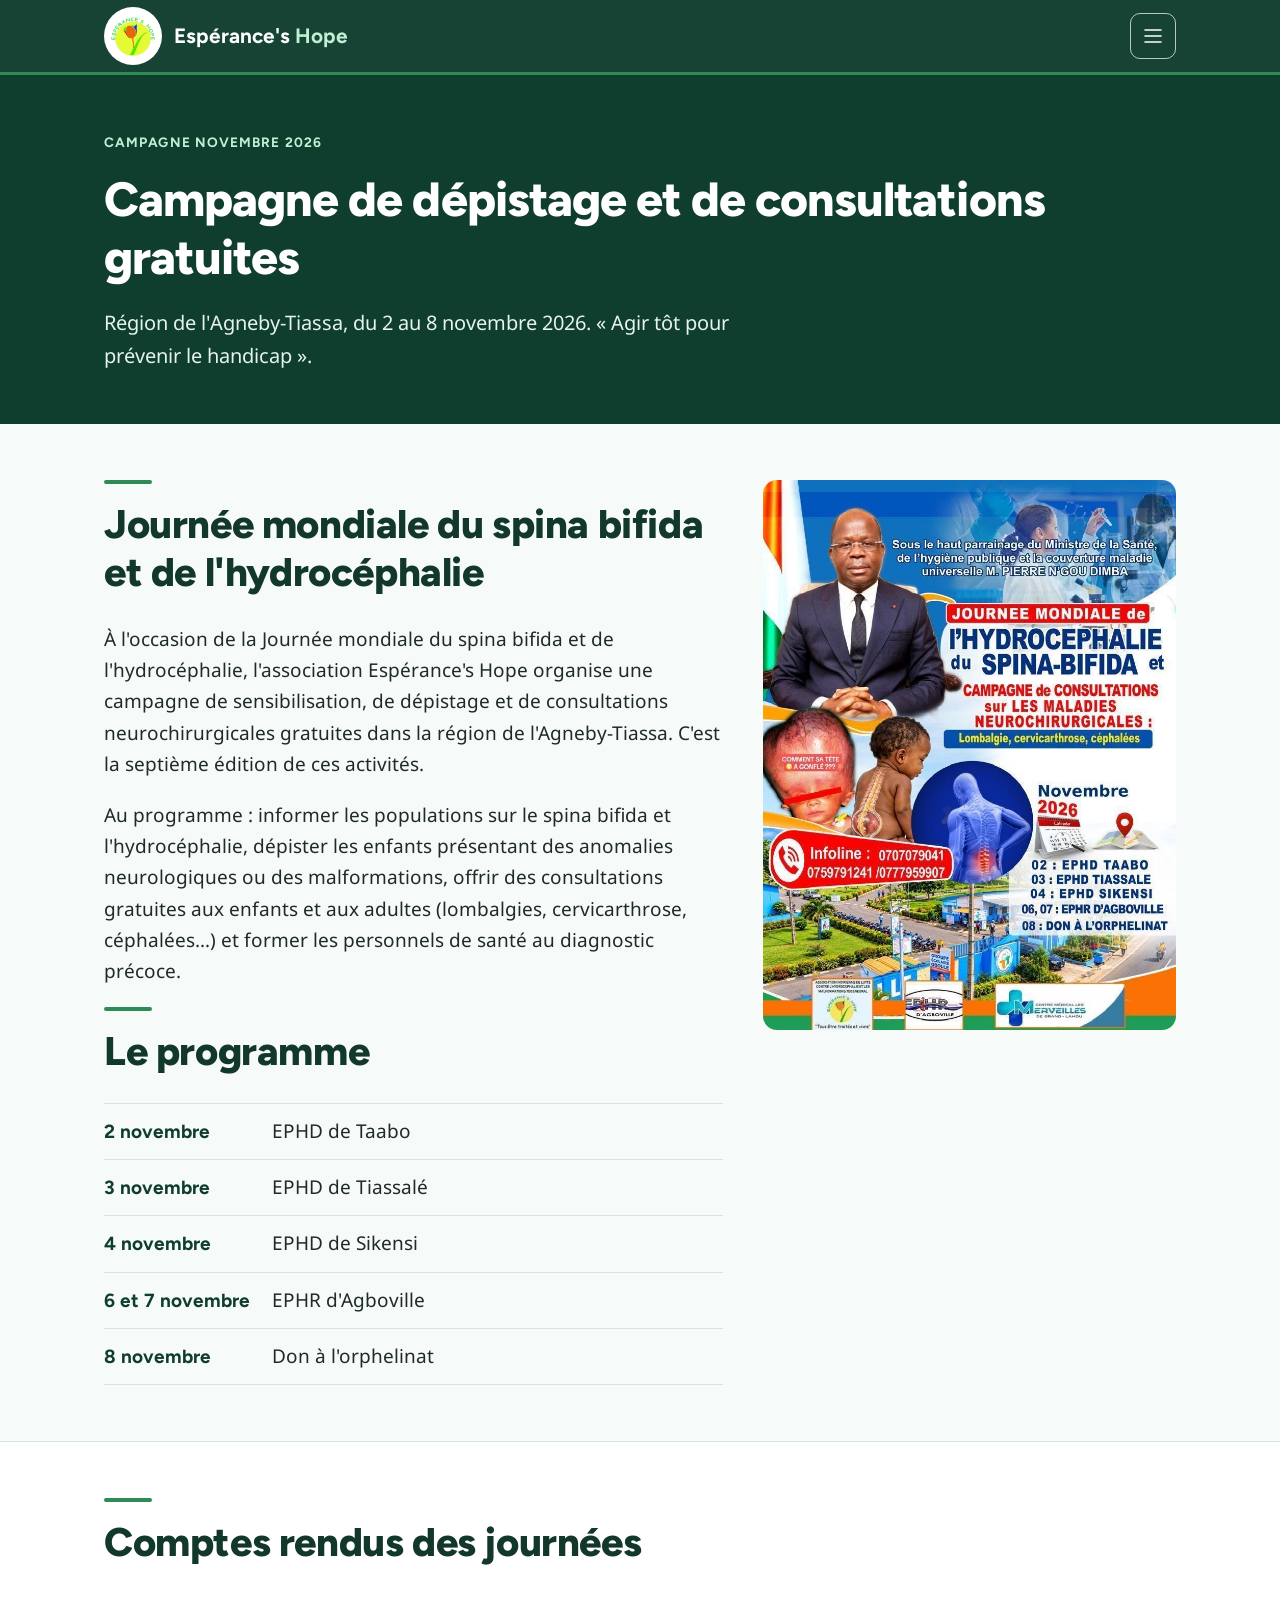
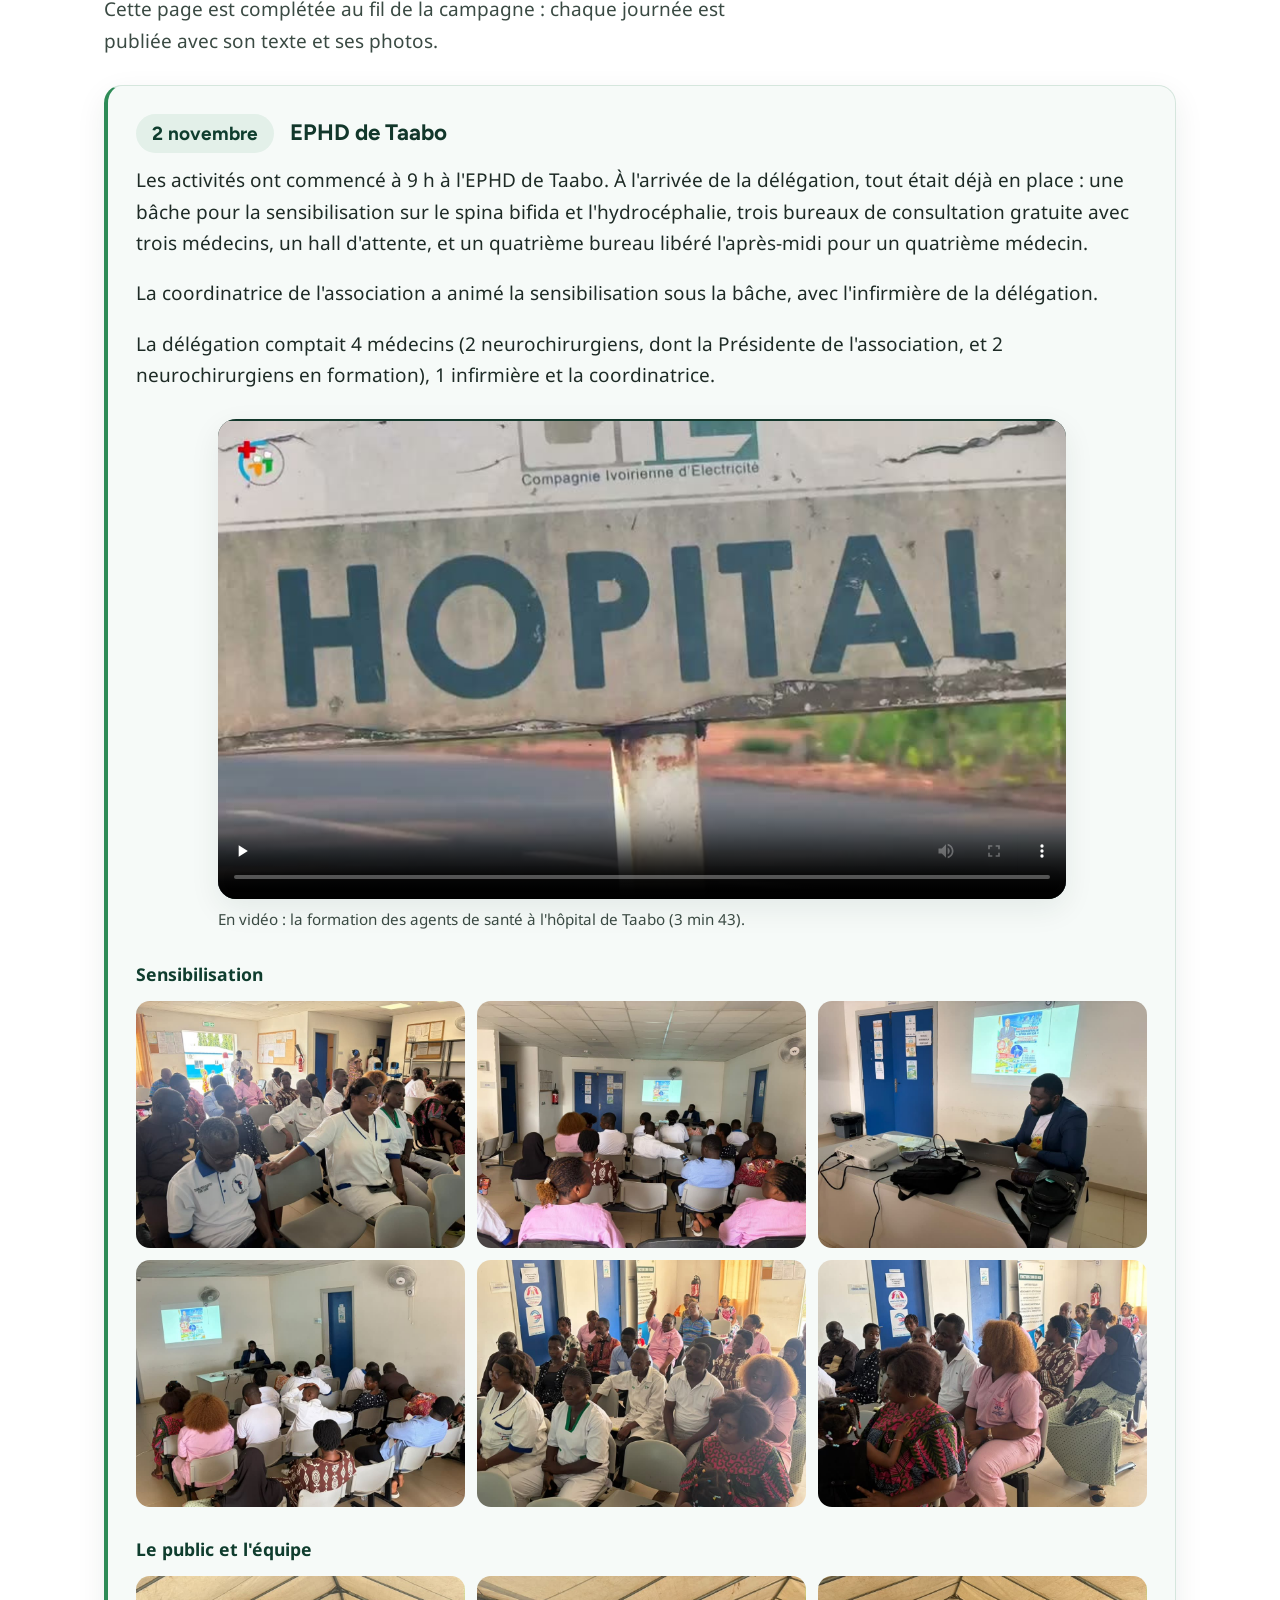
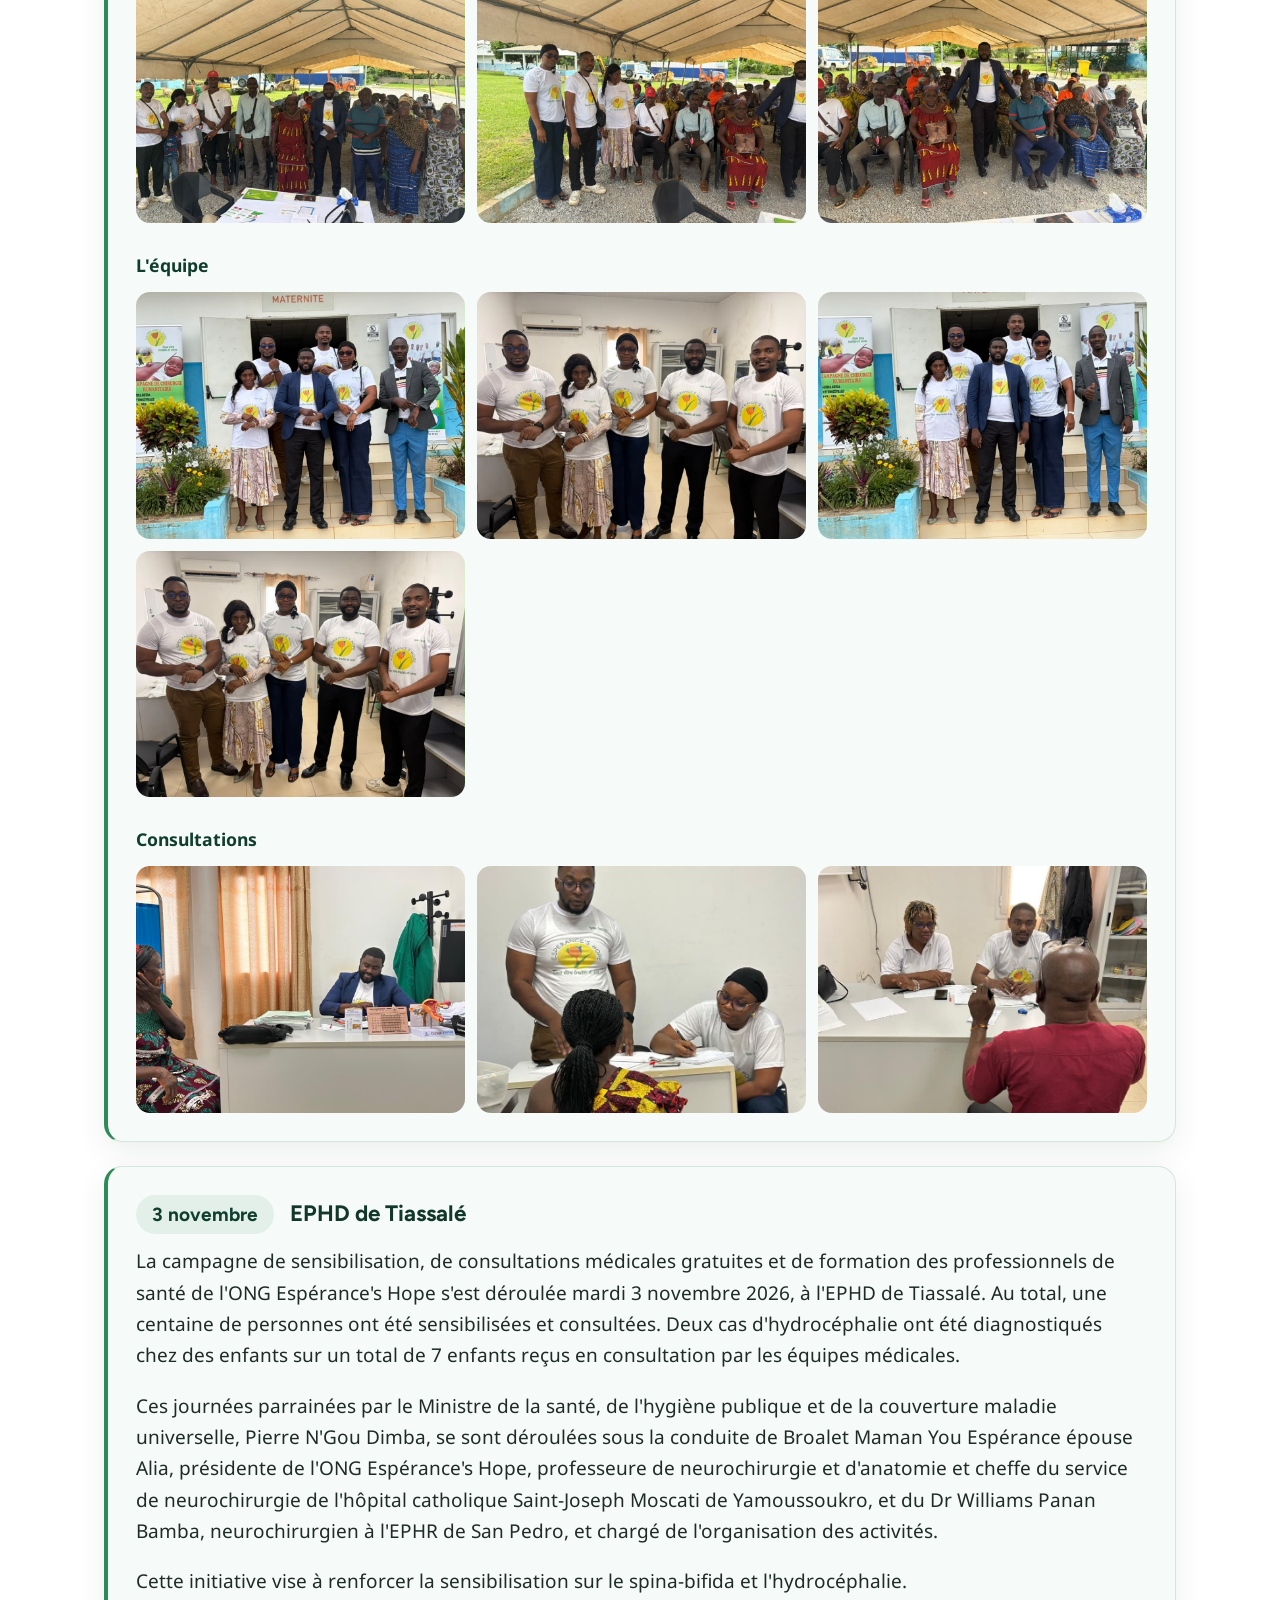
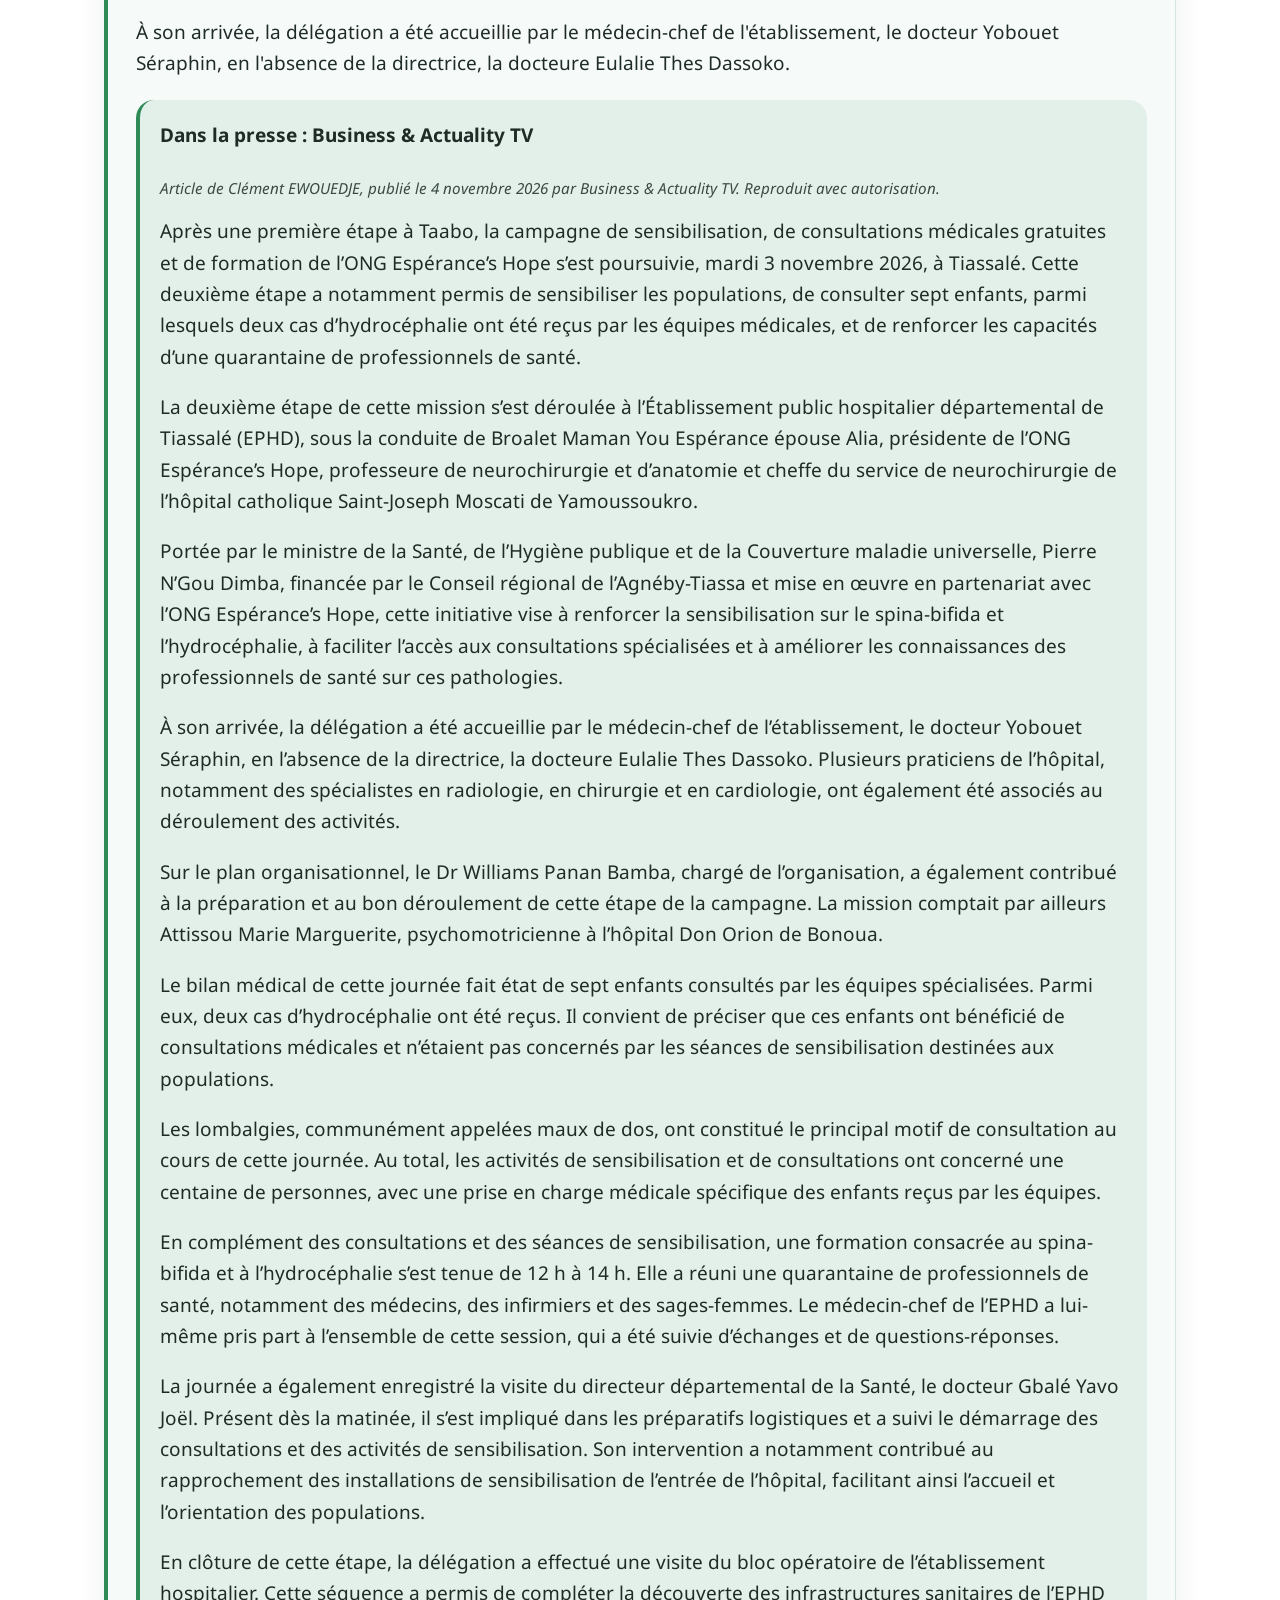
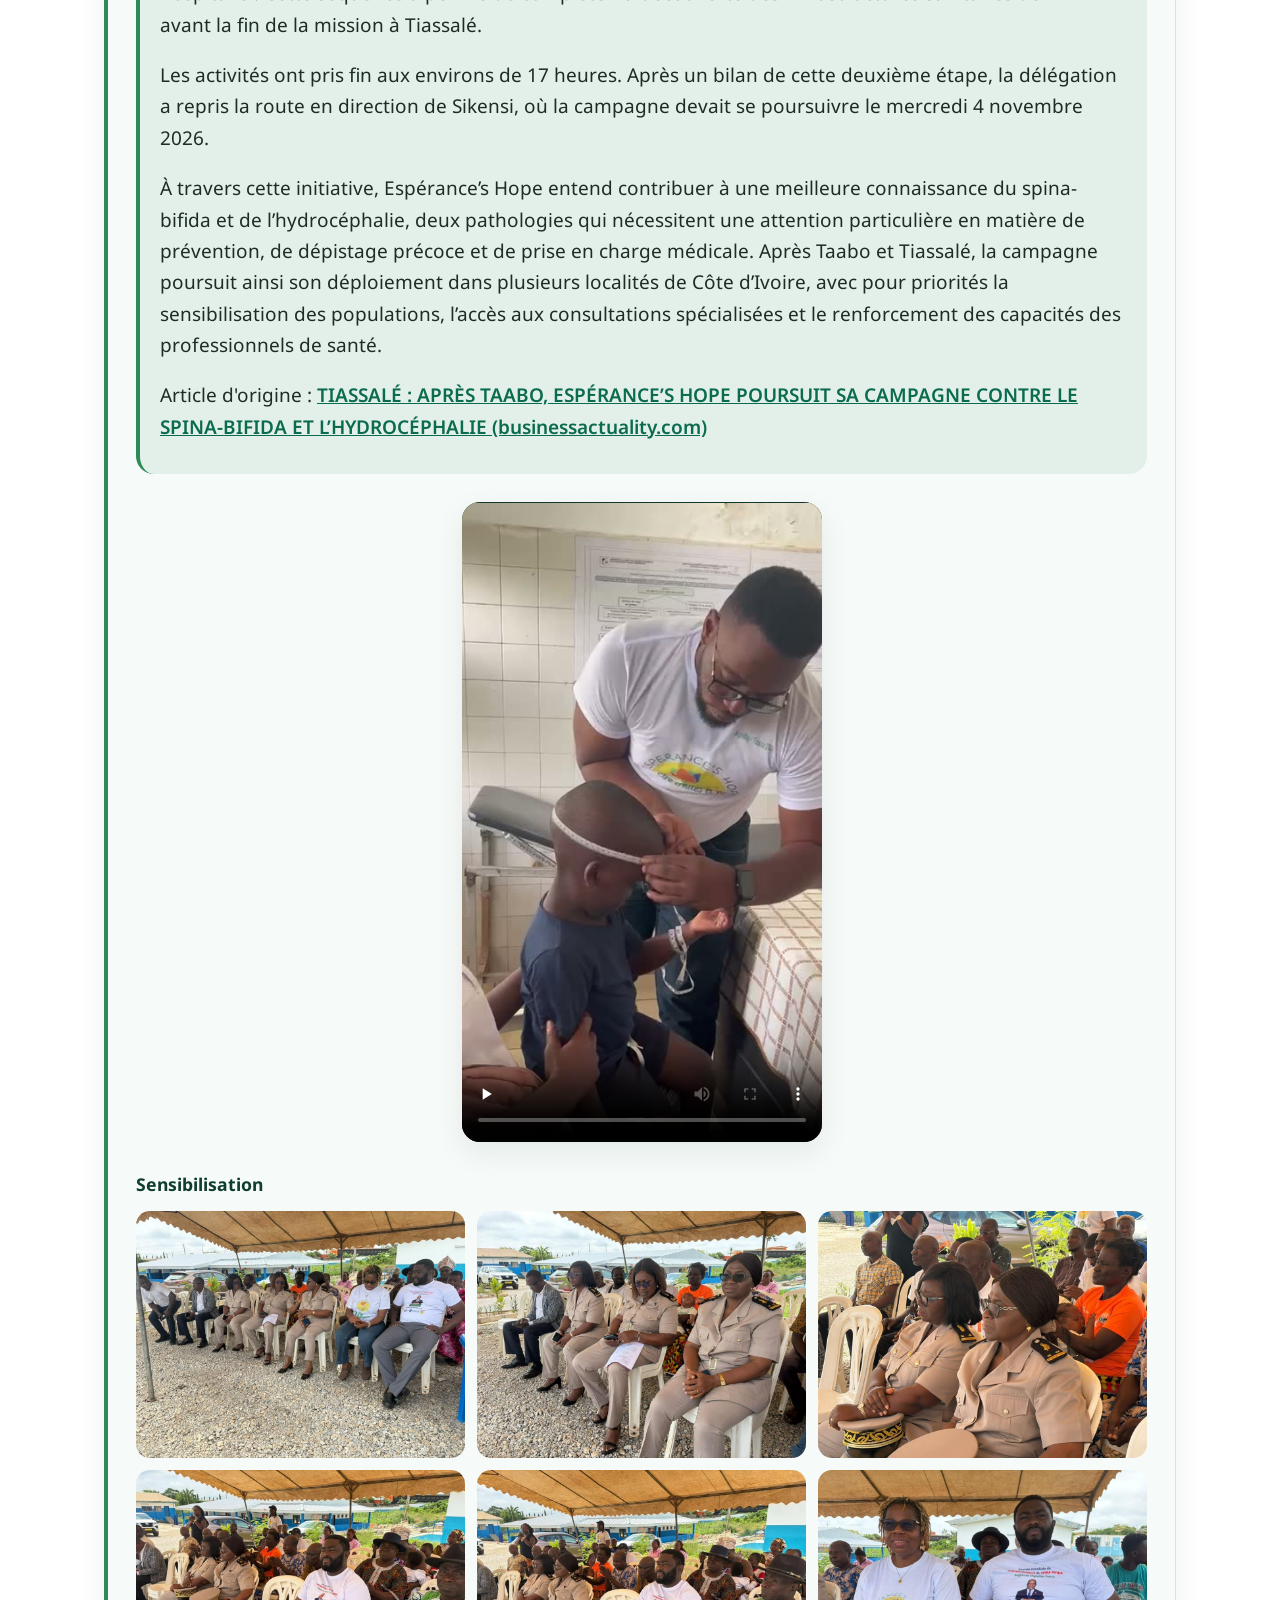
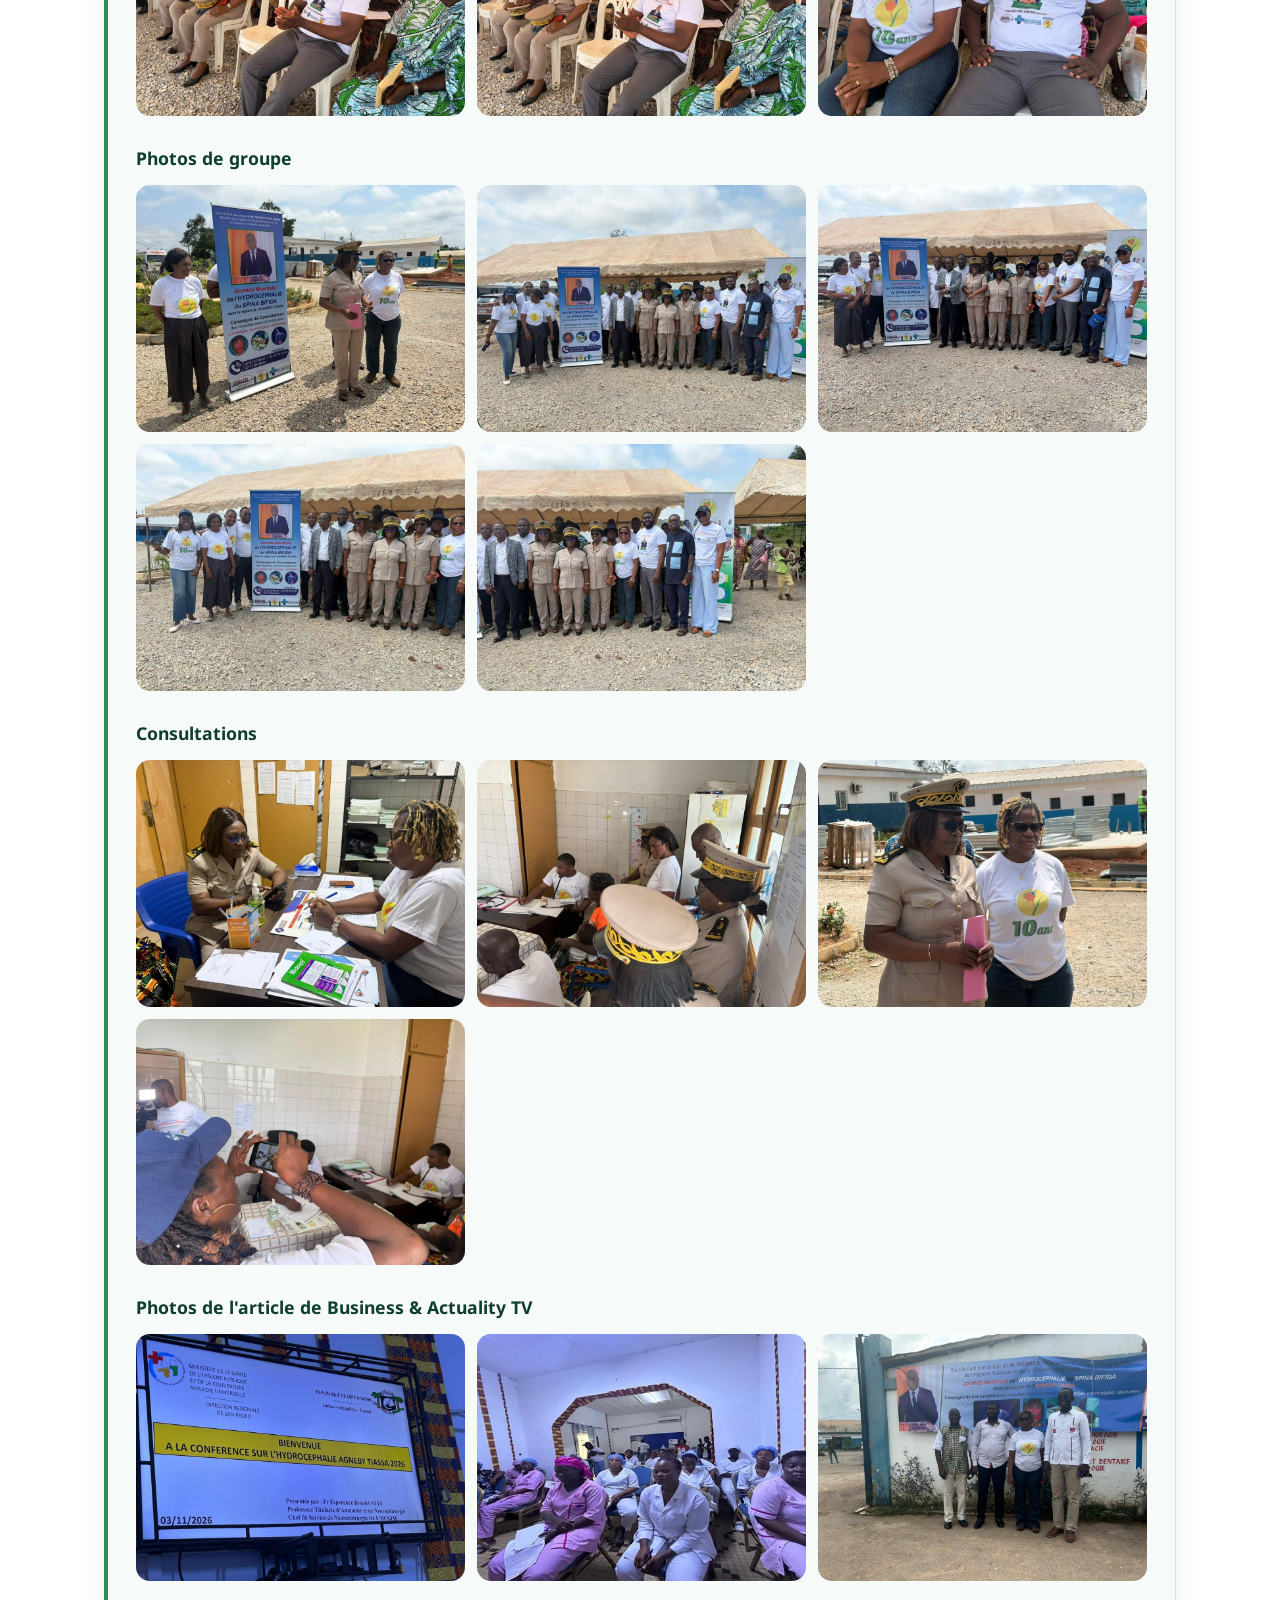
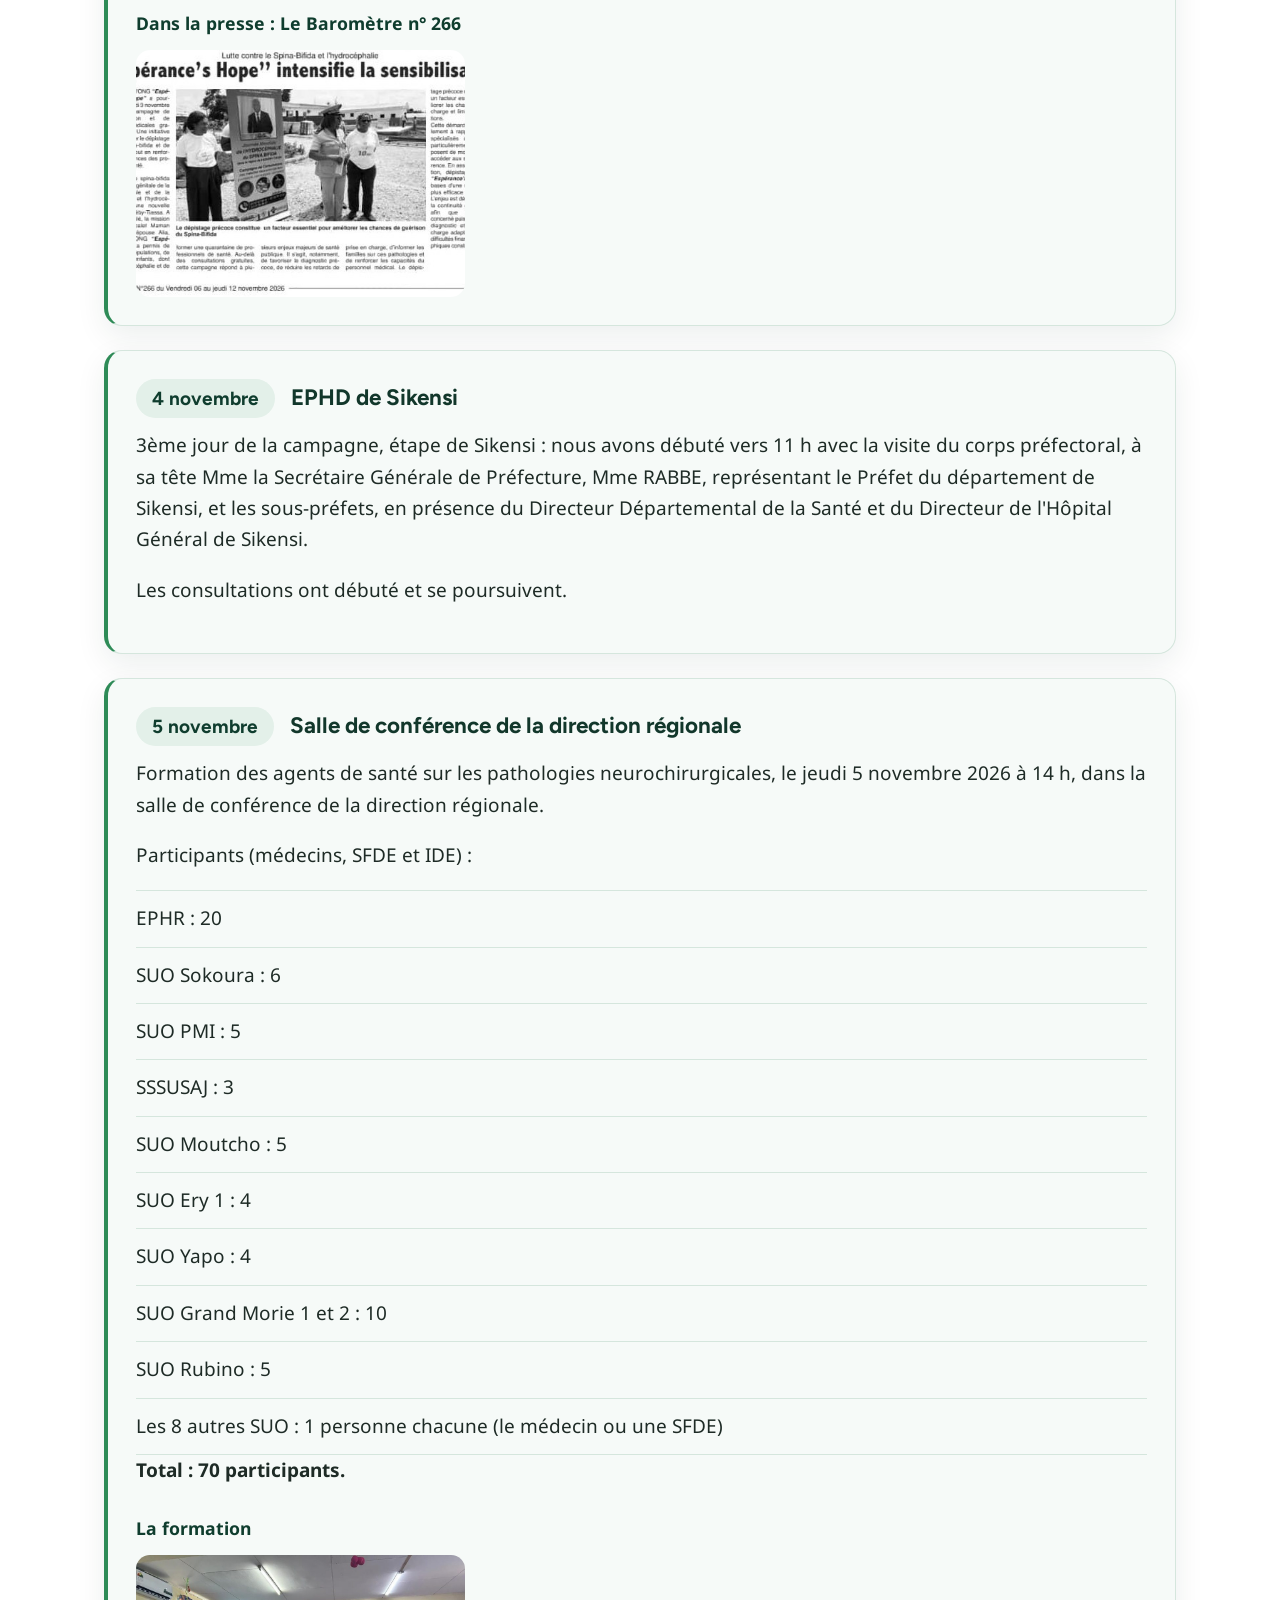
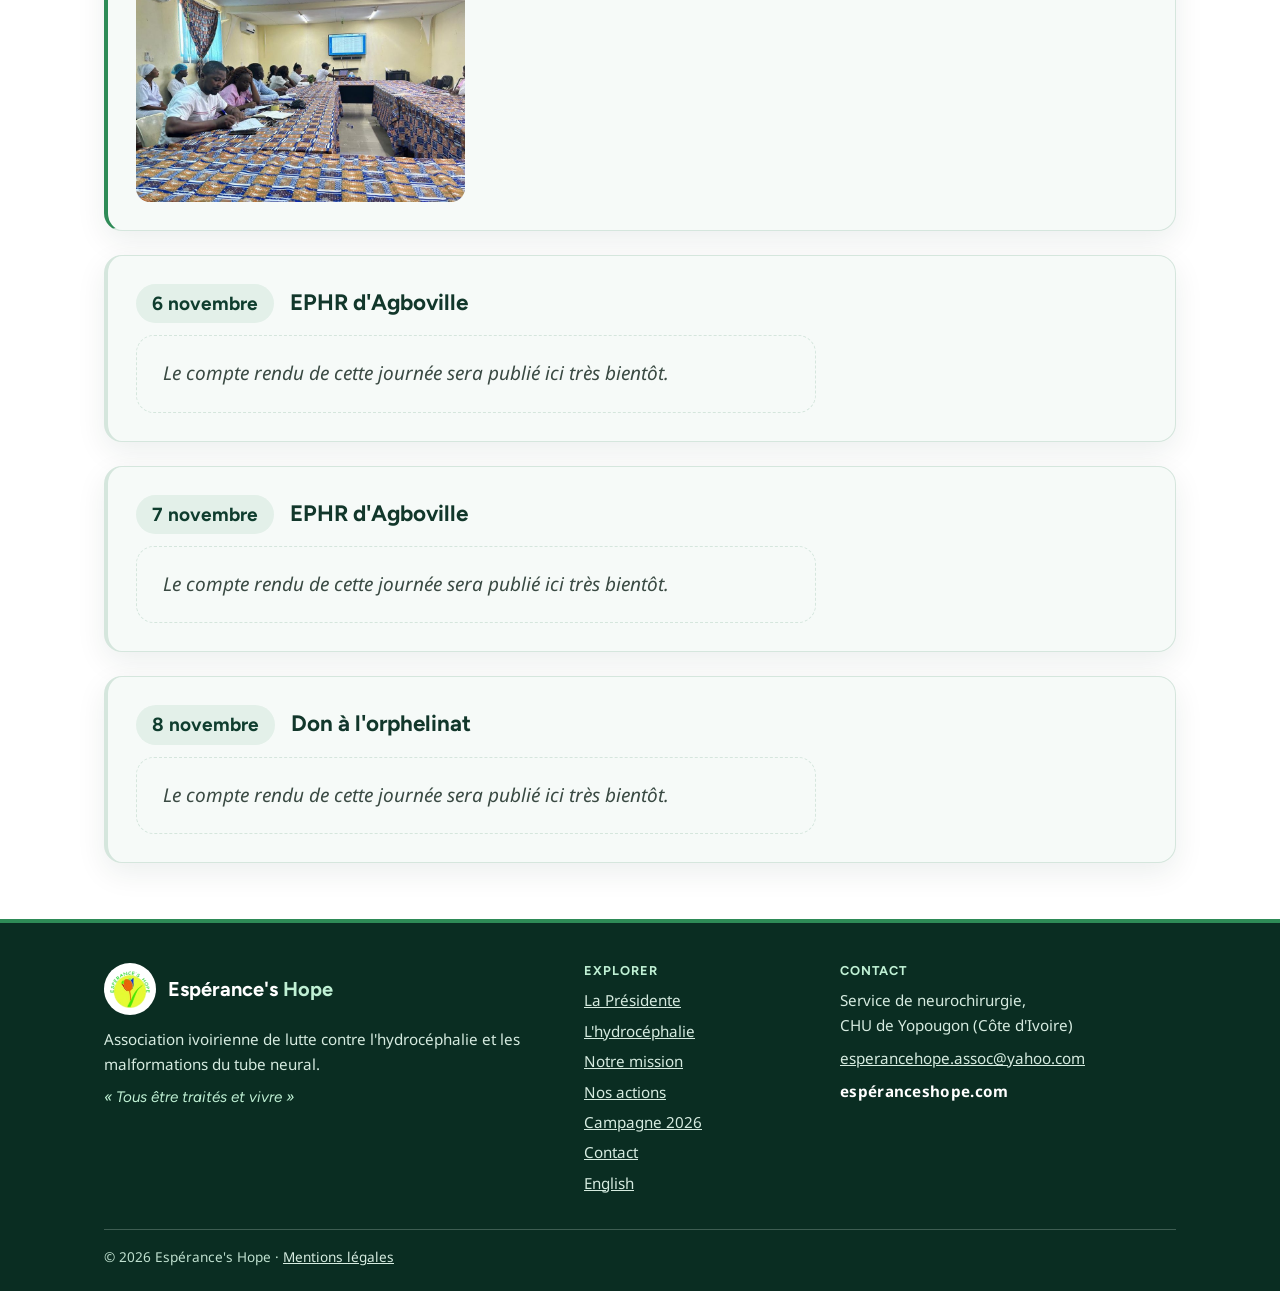
==== commit fb673ee5: "fix: remove caption under the consultation video Co-Authored-By: Claude Sonnet 5.5 <noreply@anthropi" ====
--- a/campagne-2026/index.html
+++ b/campagne-2026/index.html
@@ -34,7 +34,7 @@
   <script>document.documentElement.className += ' js'; setTimeout(function(){ if (!window.__revealOk) document.documentElement.className = document.documentElement.className.replace(' js',''); }, 6000);</script>
 </head>
 <body>
-<div id="root" data-page="campaign-fr"><a class="skip" href="#contenu">Aller au contenu</a><header class="top"><div class="wrap"><a class="brand" href="/#accueil" aria-label="Espérance&#x27;s Hope, accueil"><img class="logo" src="/images/logo.png" width="164" height="146" alt="" decoding="async"/><span class="brand-name">Espérance&#x27;s <span>Hope</span></span></a><button class="burger" type="button" aria-label="Ouvrir le menu" aria-expanded="false" aria-controls="menu"><svg viewBox="0 0 24 24" fill="none" stroke="currentColor" stroke-width="1.5" stroke-linecap="round" stroke-linejoin="round" aria-hidden="true"><path d="M4 6h16M4 12h16M4 18h16"></path></svg></button><nav id="menu" aria-label="Navigation principale"><a href="/#presidente">La Présidente</a><a href="/#mission">Notre mission</a><a href="/#agir">Nos actions</a><a href="/campagne-2026/">Campagne 2026</a><a class="nav-cta" href="/contact/">Contact</a><a class="lang" href="/en/campaign-2026/" hrefLang="en" lang="en">English</a></nav></div></header><main id="contenu"><section class="page-head"><div class="wrap"><p class="eyebrow">Campagne novembre 2026</p><h1>Campagne de dépistage et de consultations gratuites</h1><p class="lead">Région de l&#x27;Agneby-Tiassa, du 2 au 8 novembre 2026. « Agir tôt pour prévenir le handicap ».</p></div></section><section class="campaign"><div class="wrap campaign-intro"><div class="prose"><h2>Journée mondiale du spina bifida et de l&#x27;hydrocéphalie</h2><p>À l&#x27;occasion de la Journée mondiale du spina bifida et de l&#x27;hydrocéphalie, l&#x27;association Espérance&#x27;s Hope organise une campagne de sensibilisation, de dépistage et de consultations neurochirurgicales gratuites dans la région de l&#x27;Agneby-Tiassa. C&#x27;est la septième édition de ces activités.</p><p>Au programme : informer les populations sur le spina bifida et l&#x27;hydrocéphalie, dépister les enfants présentant des anomalies neurologiques ou des malformations, offrir des consultations gratuites aux enfants et aux adultes (lombalgies, cervicarthrose, céphalées…) et former les personnels de santé au diagnostic précoce.</p><h2 id="programme">Le programme</h2><ul class="programme"><li><strong>2 novembre</strong><span>EPHD de Taabo</span></li><li><strong>3 novembre</strong><span>EPHD de Tiassalé</span></li><li><strong>4 novembre</strong><span>EPHD de Sikensi</span></li><li><strong>6 et 7 novembre</strong><span>EPHR d&#x27;Agboville</span></li><li><strong>8 novembre</strong><span>Don à l&#x27;orphelinat</span></li></ul></div><div class="poster-box"><div class="gallery"><figure><button type="button" class="zoom" aria-label="Agrandir la photo : Affiche de la campagne : consultations gratuites en novembre 2026"><img src="/images/campagne-2026/affiche.jpg" width="810" height="1080" alt="Affiche de la campagne : consultations gratuites en novembre 2026" loading="lazy" decoding="async"/></button></figure></div><div class="lightbox" role="dialog" aria-modal="true" aria-label="Visionneuse de photos"><button type="button" class="lb-btn lb-close" aria-label="Fermer"><svg viewBox="0 0 24 24" fill="none" stroke="currentColor" stroke-width="2" stroke-linecap="round" stroke-linejoin="round" aria-hidden="true"><path d="M6 6l12 12M18 6L6 18"></path></svg></button><button type="button" class="lb-btn lb-prev" aria-label="Photo précédente"><svg viewBox="0 0 24 24" fill="none" stroke="currentColor" stroke-width="2" stroke-linecap="round" stroke-linejoin="round" aria-hidden="true"><path d="M15 5l-7 7 7 7"></path></svg></button><button type="button" class="lb-btn lb-next" aria-label="Photo suivante"><svg viewBox="0 0 24 24" fill="none" stroke="currentColor" stroke-width="2" stroke-linecap="round" stroke-linejoin="round" aria-hidden="true"><path d="M9 5l7 7-7 7"></path></svg></button><p class="lb-count" aria-live="polite"></p></div></div></div></section><section class="campaign alt"><div class="wrap"><h2>Comptes rendus des journées</h2><p class="cr-intro">Cette page est complétée au fil de la campagne : chaque journée est publiée avec son texte et ses photos.</p><div class="days"><article class="day done" id="jour-2-novembre"><header class="day-head"><span class="day-date">2 novembre</span><h3>EPHD de Taabo</h3></header><p>Les activités ont commencé à 9 h à l&#x27;EPHD de Taabo. À l&#x27;arrivée de la délégation, tout était déjà en place : une bâche pour la sensibilisation sur le spina bifida et l&#x27;hydrocéphalie, trois bureaux de consultation gratuite avec trois médecins, un hall d&#x27;attente, et un quatrième bureau libéré l&#x27;après-midi pour un quatrième médecin.</p><p>La coordinatrice de l&#x27;association a animé la sensibilisation sous la bâche, avec l&#x27;infirmière de la délégation.</p><p>La délégation comptait 4 médecins (2 neurochirurgiens, dont la Présidente de l&#x27;association, et 2 neurochirurgiens en formation), 1 infirmière et la coordinatrice.</p><figure class="video"><video controls="" preload="none" poster="/video/formation-taabo.jpg" width="854" height="480" aria-label="Vidéo : formation des agents de santé à Taabo (durée : 3 min 43)"><source src="/video/formation-taabo.mp4" type="video/mp4"/></video><figcaption>En vidéo : la formation des agents de santé à l&#x27;hôpital de Taabo (3 min 43).</figcaption></figure><div class="day-photos"><h4>Sensibilisation</h4><div class="gallery"><figure><button type="button" class="zoom" aria-label="Agrandir la photo : Public dans la salle d&#x27;attente"><img src="/images/campagne-2026/jour1-01.jpg" width="1000" height="750" alt="Public dans la salle d&#x27;attente" loading="lazy" decoding="async"/></button></figure><figure><button type="button" class="zoom" aria-label="Agrandir la photo : Présentation projetée devant le public"><img src="/images/campagne-2026/jour1-02.jpg" width="1000" height="750" alt="Présentation projetée devant le public" loading="lazy" decoding="async"/></button></figure><figure><button type="button" class="zoom" aria-label="Agrandir la photo : Présentation de l&#x27;affiche de la campagne"><img src="/images/campagne-2026/jour1-03.jpg" width="1000" height="750" alt="Présentation de l&#x27;affiche de la campagne" loading="lazy" decoding="async"/></button></figure><figure><button type="button" class="zoom" aria-label="Agrandir la photo : Public attentif pendant la sensibilisation"><img src="/images/campagne-2026/jour1-04.jpg" width="1000" height="750" alt="Public attentif pendant la sensibilisation" loading="lazy" decoding="async"/></button></figure><figure><button type="button" class="zoom" aria-label="Agrandir la photo : Questions du public"><img src="/images/campagne-2026/jour1-05.jpg" width="1000" height="750" alt="Questions du public" loading="lazy" decoding="async"/></button></figure><figure><button type="button" class="zoom" aria-label="Agrandir la photo : Public dans la salle d&#x27;attente"><img src="/images/campagne-2026/jour1-06.jpg" width="1000" height="750" alt="Public dans la salle d&#x27;attente" loading="lazy" decoding="async"/></button></figure></div><div class="lightbox" role="dialog" aria-modal="true" aria-label="Visionneuse de photos"><button type="button" class="lb-btn lb-close" aria-label="Fermer"><svg viewBox="0 0 24 24" fill="none" stroke="currentColor" stroke-width="2" stroke-linecap="round" stroke-linejoin="round" aria-hidden="true"><path d="M6 6l12 12M18 6L6 18"></path></svg></button><button type="button" class="lb-btn lb-prev" aria-label="Photo précédente"><svg viewBox="0 0 24 24" fill="none" stroke="currentColor" stroke-width="2" stroke-linecap="round" stroke-linejoin="round" aria-hidden="true"><path d="M15 5l-7 7 7 7"></path></svg></button><button type="button" class="lb-btn lb-next" aria-label="Photo suivante"><svg viewBox="0 0 24 24" fill="none" stroke="currentColor" stroke-width="2" stroke-linecap="round" stroke-linejoin="round" aria-hidden="true"><path d="M9 5l7 7-7 7"></path></svg></button><p class="lb-count" aria-live="polite"></p></div></div><div class="day-photos"><h4>Le public et l&#x27;équipe</h4><div class="gallery"><figure><button type="button" class="zoom" aria-label="Agrandir la photo : L&#x27;équipe et le public sous la bâche"><img src="/images/campagne-2026/jour1-07.jpg" width="1000" height="750" alt="L&#x27;équipe et le public sous la bâche" loading="lazy" decoding="async"/></button></figure><figure><button type="button" class="zoom" aria-label="Agrandir la photo : L&#x27;équipe devant le public"><img src="/images/campagne-2026/jour1-08.jpg" width="1000" height="750" alt="L&#x27;équipe devant le public" loading="lazy" decoding="async"/></button></figure><figure><button type="button" class="zoom" aria-label="Agrandir la photo : Le public sous la bâche"><img src="/images/campagne-2026/jour1-09.jpg" width="1000" height="750" alt="Le public sous la bâche" loading="lazy" decoding="async"/></button></figure></div><div class="lightbox" role="dialog" aria-modal="true" aria-label="Visionneuse de photos"><button type="button" class="lb-btn lb-close" aria-label="Fermer"><svg viewBox="0 0 24 24" fill="none" stroke="currentColor" stroke-width="2" stroke-linecap="round" stroke-linejoin="round" aria-hidden="true"><path d="M6 6l12 12M18 6L6 18"></path></svg></button><button type="button" class="lb-btn lb-prev" aria-label="Photo précédente"><svg viewBox="0 0 24 24" fill="none" stroke="currentColor" stroke-width="2" stroke-linecap="round" stroke-linejoin="round" aria-hidden="true"><path d="M15 5l-7 7 7 7"></path></svg></button><button type="button" class="lb-btn lb-next" aria-label="Photo suivante"><svg viewBox="0 0 24 24" fill="none" stroke="currentColor" stroke-width="2" stroke-linecap="round" stroke-linejoin="round" aria-hidden="true"><path d="M9 5l7 7-7 7"></path></svg></button><p class="lb-count" aria-live="polite"></p></div></div><div class="day-photos"><h4>L&#x27;équipe</h4><div class="gallery"><figure><button type="button" class="zoom" aria-label="Agrandir la photo : L&#x27;équipe devant la maternité"><img src="/images/campagne-2026/jour1-10.jpg" width="1000" height="750" alt="L&#x27;équipe devant la maternité" loading="lazy" decoding="async"/></button></figure><figure><button type="button" class="zoom" aria-label="Agrandir la photo : L&#x27;équipe en tee-shirts de l&#x27;association"><img src="/images/campagne-2026/jour1-11.jpg" width="1000" height="750" alt="L&#x27;équipe en tee-shirts de l&#x27;association" loading="lazy" decoding="async"/></button></figure><figure><button type="button" class="zoom" aria-label="Agrandir la photo : L&#x27;équipe devant la maternité"><img src="/images/campagne-2026/jour1-12.jpg" width="1000" height="750" alt="L&#x27;équipe devant la maternité" loading="lazy" decoding="async"/></button></figure><figure><button type="button" class="zoom" aria-label="Agrandir la photo : L&#x27;équipe en tee-shirts de l&#x27;association"><img src="/images/campagne-2026/jour1-13.jpg" width="1000" height="750" alt="L&#x27;équipe en tee-shirts de l&#x27;association" loading="lazy" decoding="async"/></button></figure></div><div class="lightbox" role="dialog" aria-modal="true" aria-label="Visionneuse de photos"><button type="button" class="lb-btn lb-close" aria-label="Fermer"><svg viewBox="0 0 24 24" fill="none" stroke="currentColor" stroke-width="2" stroke-linecap="round" stroke-linejoin="round" aria-hidden="true"><path d="M6 6l12 12M18 6L6 18"></path></svg></button><button type="button" class="lb-btn lb-prev" aria-label="Photo précédente"><svg viewBox="0 0 24 24" fill="none" stroke="currentColor" stroke-width="2" stroke-linecap="round" stroke-linejoin="round" aria-hidden="true"><path d="M15 5l-7 7 7 7"></path></svg></button><button type="button" class="lb-btn lb-next" aria-label="Photo suivante"><svg viewBox="0 0 24 24" fill="none" stroke="currentColor" stroke-width="2" stroke-linecap="round" stroke-linejoin="round" aria-hidden="true"><path d="M9 5l7 7-7 7"></path></svg></button><p class="lb-count" aria-live="polite"></p></div></div><div class="day-photos"><h4>Consultations</h4><div class="gallery"><figure><button type="button" class="zoom" aria-label="Agrandir la photo : Consultation gratuite"><img src="/images/campagne-2026/jour1-14.jpg" width="1000" height="750" alt="Consultation gratuite" loading="lazy" decoding="async"/></button></figure><figure><button type="button" class="zoom" aria-label="Agrandir la photo : Accueil et enregistrement d&#x27;une patiente"><img src="/images/campagne-2026/jour1-15.jpg" width="750" height="1000" alt="Accueil et enregistrement d&#x27;une patiente" loading="lazy" decoding="async"/></button></figure><figure><button type="button" class="zoom" aria-label="Agrandir la photo : Entretien avec un patient"><img src="/images/campagne-2026/jour1-16.jpg" width="750" height="1000" alt="Entretien avec un patient" loading="lazy" decoding="async"/></button></figure></div><div class="lightbox" role="dialog" aria-modal="true" aria-label="Visionneuse de photos"><button type="button" class="lb-btn lb-close" aria-label="Fermer"><svg viewBox="0 0 24 24" fill="none" stroke="currentColor" stroke-width="2" stroke-linecap="round" stroke-linejoin="round" aria-hidden="true"><path d="M6 6l12 12M18 6L6 18"></path></svg></button><button type="button" class="lb-btn lb-prev" aria-label="Photo précédente"><svg viewBox="0 0 24 24" fill="none" stroke="currentColor" stroke-width="2" stroke-linecap="round" stroke-linejoin="round" aria-hidden="true"><path d="M15 5l-7 7 7 7"></path></svg></button><button type="button" class="lb-btn lb-next" aria-label="Photo suivante"><svg viewBox="0 0 24 24" fill="none" stroke="currentColor" stroke-width="2" stroke-linecap="round" stroke-linejoin="round" aria-hidden="true"><path d="M9 5l7 7-7 7"></path></svg></button><p class="lb-count" aria-live="polite"></p></div></div></article><article class="day done" id="jour-3-novembre"><header class="day-head"><span class="day-date">3 novembre</span><h3>EPHD de Tiassalé</h3></header><p>La campagne de sensibilisation, de consultations médicales gratuites et de formation des professionnels de santé de l&#x27;ONG Espérance&#x27;s Hope s&#x27;est déroulée mardi 3 novembre 2026, à l&#x27;EPHD de Tiassalé. Au total, une centaine de personnes ont été sensibilisées et consultées. Deux cas d&#x27;hydrocéphalie ont été diagnostiqués chez des enfants sur un total de 7 enfants reçus en consultation par les équipes médicales.</p><p>Ces journées parrainées par le Ministre de la santé, de l&#x27;hygiène publique et de la couverture maladie universelle, Pierre N&#x27;Gou Dimba, se sont déroulées sous la conduite de Broalet Maman You Espérance épouse Alia, présidente de l&#x27;ONG Espérance&#x27;s Hope, professeure de neurochirurgie et d&#x27;anatomie et cheffe du service de neurochirurgie de l&#x27;hôpital catholique Saint-Joseph Moscati de Yamoussoukro, et du Dr Williams Panan Bamba, neurochirurgien à l&#x27;EPHR de San Pedro, et chargé de l&#x27;organisation des activités.</p><p>Cette initiative vise à renforcer la sensibilisation sur le spina-bifida et l&#x27;hydrocéphalie.</p><p>À son arrivée, la délégation a été accueillie par le médecin-chef de l&#x27;établissement, le docteur Yobouet Séraphin, en l&#x27;absence de la directrice, la docteure Eulalie Thes Dassoko.</p><section class="press-article" aria-label="Dans la presse : Business &amp; Actuality TV"><h4>Dans la presse : Business &amp; Actuality TV</h4><p class="press-credit">Article de Clément EWOUEDJE, publié le 4 novembre 2026 par Business &amp; Actuality TV. Reproduit avec autorisation.</p><p>Après une première étape à Taabo, la campagne de sensibilisation, de consultations médicales gratuites et de formation de l’ONG Espérance’s Hope s’est poursuivie, mardi 3 novembre 2026, à Tiassalé. Cette deuxième étape a notamment permis de sensibiliser les populations, de consulter sept enfants, parmi lesquels deux cas d’hydrocéphalie ont été reçus par les équipes médicales, et de renforcer les capacités d’une quarantaine de professionnels de santé.</p><p>La deuxième étape de cette mission s’est déroulée à l’Établissement public hospitalier départemental de Tiassalé (EPHD), sous la conduite de Broalet Maman You Espérance épouse Alia, présidente de l’ONG Espérance’s Hope, professeure de neurochirurgie et d’anatomie et cheffe du service de neurochirurgie de l’hôpital catholique Saint-Joseph Moscati de Yamoussoukro.</p><p>Portée par le ministre de la Santé, de l’Hygiène publique et de la Couverture maladie universelle, Pierre N’Gou Dimba, financée par le Conseil régional de l’Agnéby-Tiassa et mise en œuvre en partenariat avec l’ONG Espérance’s Hope, cette initiative vise à renforcer la sensibilisation sur le spina-bifida et l’hydrocéphalie, à faciliter l’accès aux consultations spécialisées et à améliorer les connaissances des professionnels de santé sur ces pathologies.</p><p>À son arrivée, la délégation a été accueillie par le médecin-chef de l’établissement, le docteur Yobouet Séraphin, en l’absence de la directrice, la docteure Eulalie Thes Dassoko. Plusieurs praticiens de l’hôpital, notamment des spécialistes en radiologie, en chirurgie et en cardiologie, ont également été associés au déroulement des activités.</p><p>Sur le plan organisationnel, le Dr Williams Panan Bamba, chargé de l’organisation, a également contribué à la préparation et au bon déroulement de cette étape de la campagne. La mission comptait par ailleurs Attissou Marie Marguerite, psychomotricienne à l’hôpital Don Orion de Bonoua.</p><p>Le bilan médical de cette journée fait état de sept enfants consultés par les équipes spécialisées. Parmi eux, deux cas d’hydrocéphalie ont été reçus. Il convient de préciser que ces enfants ont bénéficié de consultations médicales et n’étaient pas concernés par les séances de sensibilisation destinées aux populations.</p><p>Les lombalgies, communément appelées maux de dos, ont constitué le principal motif de consultation au cours de cette journée. Au total, les activités de sensibilisation et de consultations ont concerné une centaine de personnes, avec une prise en charge médicale spécifique des enfants reçus par les équipes.</p><p>En complément des consultations et des séances de sensibilisation, une formation consacrée au spina-bifida et à l’hydrocéphalie s’est tenue de 12 h à 14 h. Elle a réuni une quarantaine de professionnels de santé, notamment des médecins, des infirmiers et des sages-femmes. Le médecin-chef de l’EPHD a lui-même pris part à l’ensemble de cette session, qui a été suivie d’échanges et de questions-réponses.</p><p>La journée a également enregistré la visite du directeur départemental de la Santé, le docteur Gbalé Yavo Joël. Présent dès la matinée, il s’est impliqué dans les préparatifs logistiques et a suivi le démarrage des consultations et des activités de sensibilisation. Son intervention a notamment contribué au rapprochement des installations de sensibilisation de l’entrée de l’hôpital, facilitant ainsi l’accueil et l’orientation des populations.</p><p>En clôture de cette étape, la délégation a effectué une visite du bloc opératoire de l’établissement hospitalier. Cette séquence a permis de compléter la découverte des infrastructures sanitaires de l’EPHD avant la fin de la mission à Tiassalé.</p><p>Les activités ont pris fin aux environs de 17 heures. Après un bilan de cette deuxième étape, la délégation a repris la route en direction de Sikensi, où la campagne devait se poursuivre le mercredi 4 novembre 2026.</p><p>À travers cette initiative, Espérance’s Hope entend contribuer à une meilleure connaissance du spina-bifida et de l’hydrocéphalie, deux pathologies qui nécessitent une attention particulière en matière de prévention, de dépistage précoce et de prise en charge médicale. Après Taabo et Tiassalé, la campagne poursuit ainsi son déploiement dans plusieurs localités de Côte d’Ivoire, avec pour priorités la sensibilisation des populations, l’accès aux consultations spécialisées et le renforcement des capacités des professionnels de santé.</p><p class="press-link">Article d&#x27;origine : <a href="https://businessactuality.com/tiassale-apres-taabo-esperances-hope-poursuit-sa-campagne-contre-le-spina-bifida-et-lhydrocephalie/" target="_blank" rel="noopener noreferrer">TIASSALÉ : APRÈS TAABO, ESPÉRANCE’S HOPE POURSUIT SA CAMPAGNE CONTRE LE SPINA-BIFIDA ET L’HYDROCÉPHALIE (businessactuality.com)</a></p></section><figure class="video video-vertical"><video controls="" preload="none" poster="/video/consultation-3-novembre.jpg" width="576" height="1024" aria-label="Vidéo : mesure du tour de tête d&#x27;un enfant lors d&#x27;une consultation (durée : 32 secondes)"><source src="/video/consultation-3-novembre.mp4" type="video/mp4"/></video><figcaption>En vidéo : mesure du tour de tête d&#x27;un enfant lors d&#x27;une consultation (32 secondes).</figcaption></figure><div class="day-photos"><h4>Sensibilisation</h4><div class="gallery"><figure><button type="button" class="zoom" aria-label="Agrandir la photo : Public réuni sous la bâche à Tiassalé"><img src="/images/campagne-2026/jour2-01.jpg" width="1000" height="750" alt="Public réuni sous la bâche à Tiassalé" loading="lazy" decoding="async"/></button></figure><figure><button type="button" class="zoom" aria-label="Agrandir la photo : Public attentif pendant la sensibilisation"><img src="/images/campagne-2026/jour2-02.jpg" width="1000" height="750" alt="Public attentif pendant la sensibilisation" loading="lazy" decoding="async"/></button></figure><figure><button type="button" class="zoom" aria-label="Agrandir la photo : Public attentif pendant la sensibilisation"><img src="/images/campagne-2026/jour2-03.jpg" width="1000" height="750" alt="Public attentif pendant la sensibilisation" loading="lazy" decoding="async"/></button></figure><figure><button type="button" class="zoom" aria-label="Agrandir la photo : Public attentif pendant la sensibilisation"><img src="/images/campagne-2026/jour2-10.jpg" width="1000" height="750" alt="Public attentif pendant la sensibilisation" loading="lazy" decoding="async"/></button></figure><figure><button type="button" class="zoom" aria-label="Agrandir la photo : Public attentif pendant la sensibilisation"><img src="/images/campagne-2026/jour2-11.jpg" width="1000" height="750" alt="Public attentif pendant la sensibilisation" loading="lazy" decoding="async"/></button></figure><figure><button type="button" class="zoom" aria-label="Agrandir la photo : Deux personnes assises dans le public"><img src="/images/campagne-2026/jour2-13.jpg" width="1000" height="750" alt="Deux personnes assises dans le public" loading="lazy" decoding="async"/></button></figure></div><div class="lightbox" role="dialog" aria-modal="true" aria-label="Visionneuse de photos"><button type="button" class="lb-btn lb-close" aria-label="Fermer"><svg viewBox="0 0 24 24" fill="none" stroke="currentColor" stroke-width="2" stroke-linecap="round" stroke-linejoin="round" aria-hidden="true"><path d="M6 6l12 12M18 6L6 18"></path></svg></button><button type="button" class="lb-btn lb-prev" aria-label="Photo précédente"><svg viewBox="0 0 24 24" fill="none" stroke="currentColor" stroke-width="2" stroke-linecap="round" stroke-linejoin="round" aria-hidden="true"><path d="M15 5l-7 7 7 7"></path></svg></button><button type="button" class="lb-btn lb-next" aria-label="Photo suivante"><svg viewBox="0 0 24 24" fill="none" stroke="currentColor" stroke-width="2" stroke-linecap="round" stroke-linejoin="round" aria-hidden="true"><path d="M9 5l7 7-7 7"></path></svg></button><p class="lb-count" aria-live="polite"></p></div></div><div class="day-photos"><h4>Photos de groupe</h4><div class="gallery"><figure><button type="button" class="zoom" aria-label="Agrandir la photo : Trois membres de la délégation devant l&#x27;affiche de la campagne"><img src="/images/campagne-2026/jour2-04.jpg" width="1000" height="750" alt="Trois membres de la délégation devant l&#x27;affiche de la campagne" loading="lazy" decoding="async"/></button></figure><figure><button type="button" class="zoom" aria-label="Agrandir la photo : Photo de groupe devant l&#x27;affiche de la campagne"><img src="/images/campagne-2026/jour2-05.jpg" width="1000" height="750" alt="Photo de groupe devant l&#x27;affiche de la campagne" loading="lazy" decoding="async"/></button></figure><figure><button type="button" class="zoom" aria-label="Agrandir la photo : Photo de groupe de la délégation et des invités"><img src="/images/campagne-2026/jour2-06.jpg" width="1000" height="750" alt="Photo de groupe de la délégation et des invités" loading="lazy" decoding="async"/></button></figure><figure><button type="button" class="zoom" aria-label="Agrandir la photo : Photo de groupe de la délégation et des invités"><img src="/images/campagne-2026/jour2-16.jpg" width="1000" height="750" alt="Photo de groupe de la délégation et des invités" loading="lazy" decoding="async"/></button></figure><figure><button type="button" class="zoom" aria-label="Agrandir la photo : Photo de groupe de la délégation et des invités"><img src="/images/campagne-2026/jour2-17.jpg" width="1000" height="750" alt="Photo de groupe de la délégation et des invités" loading="lazy" decoding="async"/></button></figure></div><div class="lightbox" role="dialog" aria-modal="true" aria-label="Visionneuse de photos"><button type="button" class="lb-btn lb-close" aria-label="Fermer"><svg viewBox="0 0 24 24" fill="none" stroke="currentColor" stroke-width="2" stroke-linecap="round" stroke-linejoin="round" aria-hidden="true"><path d="M6 6l12 12M18 6L6 18"></path></svg></button><button type="button" class="lb-btn lb-prev" aria-label="Photo précédente"><svg viewBox="0 0 24 24" fill="none" stroke="currentColor" stroke-width="2" stroke-linecap="round" stroke-linejoin="round" aria-hidden="true"><path d="M15 5l-7 7 7 7"></path></svg></button><button type="button" class="lb-btn lb-next" aria-label="Photo suivante"><svg viewBox="0 0 24 24" fill="none" stroke="currentColor" stroke-width="2" stroke-linecap="round" stroke-linejoin="round" aria-hidden="true"><path d="M9 5l7 7-7 7"></path></svg></button><p class="lb-count" aria-live="polite"></p></div></div><div class="day-photos"><h4>Consultations</h4><div class="gallery"><figure><button type="button" class="zoom" aria-label="Agrandir la photo : Entretien lors d&#x27;une consultation gratuite"><img src="/images/campagne-2026/jour2-08.jpg" width="1000" height="750" alt="Entretien lors d&#x27;une consultation gratuite" loading="lazy" decoding="async"/></button></figure><figure><button type="button" class="zoom" aria-label="Agrandir la photo : Consultation d&#x27;un enfant dans la salle de l&#x27;hôpital"><img src="/images/campagne-2026/jour2-09.jpg" width="1000" height="750" alt="Consultation d&#x27;un enfant dans la salle de l&#x27;hôpital" loading="lazy" decoding="async"/></button></figure><figure><button type="button" class="zoom" aria-label="Agrandir la photo : Deux personnes à l&#x27;extérieur de l&#x27;hôpital"><img src="/images/campagne-2026/jour2-20.jpg" width="1000" height="750" alt="Deux personnes à l&#x27;extérieur de l&#x27;hôpital" loading="lazy" decoding="async"/></button></figure><figure><button type="button" class="zoom" aria-label="Agrandir la photo : Une participante photographie une consultation"><img src="/images/campagne-2026/jour2-21.jpg" width="1000" height="750" alt="Une participante photographie une consultation" loading="lazy" decoding="async"/></button></figure></div><div class="lightbox" role="dialog" aria-modal="true" aria-label="Visionneuse de photos"><button type="button" class="lb-btn lb-close" aria-label="Fermer"><svg viewBox="0 0 24 24" fill="none" stroke="currentColor" stroke-width="2" stroke-linecap="round" stroke-linejoin="round" aria-hidden="true"><path d="M6 6l12 12M18 6L6 18"></path></svg></button><button type="button" class="lb-btn lb-prev" aria-label="Photo précédente"><svg viewBox="0 0 24 24" fill="none" stroke="currentColor" stroke-width="2" stroke-linecap="round" stroke-linejoin="round" aria-hidden="true"><path d="M15 5l-7 7 7 7"></path></svg></button><button type="button" class="lb-btn lb-next" aria-label="Photo suivante"><svg viewBox="0 0 24 24" fill="none" stroke="currentColor" stroke-width="2" stroke-linecap="round" stroke-linejoin="round" aria-hidden="true"><path d="M9 5l7 7-7 7"></path></svg></button><p class="lb-count" aria-live="polite"></p></div></div><div class="day-photos"><h4>Photos de l&#x27;article de Business &amp; Actuality TV</h4><div class="gallery"><figure><button type="button" class="zoom" aria-label="Agrandir la photo : Écran d&#x27;accueil de la conférence sur l&#x27;hydrocéphalie Agnéby-Tiassa 2026, le 3 novembre 2026"><img src="/images/campagne-2026/article-01.jpg" width="1000" height="750" alt="Écran d&#x27;accueil de la conférence sur l&#x27;hydrocéphalie Agnéby-Tiassa 2026, le 3 novembre 2026" loading="lazy" decoding="async"/></button></figure><figure><button type="button" class="zoom" aria-label="Agrandir la photo : Professionnels de santé réunis pendant la formation à Tiassalé"><img src="/images/campagne-2026/article-02.jpg" width="720" height="405" alt="Professionnels de santé réunis pendant la formation à Tiassalé" loading="lazy" decoding="async"/></button></figure><figure><button type="button" class="zoom" aria-label="Agrandir la photo : Quatre personnes devant la banderole de la campagne, à l&#x27;entrée de l&#x27;hôpital"><img src="/images/campagne-2026/article-03.jpg" width="1000" height="750" alt="Quatre personnes devant la banderole de la campagne, à l&#x27;entrée de l&#x27;hôpital" loading="lazy" decoding="async"/></button></figure></div><div class="lightbox" role="dialog" aria-modal="true" aria-label="Visionneuse de photos"><button type="button" class="lb-btn lb-close" aria-label="Fermer"><svg viewBox="0 0 24 24" fill="none" stroke="currentColor" stroke-width="2" stroke-linecap="round" stroke-linejoin="round" aria-hidden="true"><path d="M6 6l12 12M18 6L6 18"></path></svg></button><button type="button" class="lb-btn lb-prev" aria-label="Photo précédente"><svg viewBox="0 0 24 24" fill="none" stroke="currentColor" stroke-width="2" stroke-linecap="round" stroke-linejoin="round" aria-hidden="true"><path d="M15 5l-7 7 7 7"></path></svg></button><button type="button" class="lb-btn lb-next" aria-label="Photo suivante"><svg viewBox="0 0 24 24" fill="none" stroke="currentColor" stroke-width="2" stroke-linecap="round" stroke-linejoin="round" aria-hidden="true"><path d="M9 5l7 7-7 7"></path></svg></button><p class="lb-count" aria-live="polite"></p></div></div><div class="day-photos"><h4>Dans la presse : Le Baromètre n° 266</h4><div class="gallery"><figure><button type="button" class="zoom" aria-label="Agrandir la photo : Article du journal Le Baromètre n° 266 : « Espérance&#x27;s Hope » intensifie la sensibilisation (lutte contre le spina-bifida et l&#x27;hydrocéphalie, étape de Tiassalé)"><img src="/images/campagne-2026/jour2-presse.jpg" width="602" height="347" alt="Article du journal Le Baromètre n° 266 : « Espérance&#x27;s Hope » intensifie la sensibilisation (lutte contre le spina-bifida et l&#x27;hydrocéphalie, étape de Tiassalé)" loading="lazy" decoding="async"/></button></figure></div><div class="lightbox" role="dialog" aria-modal="true" aria-label="Visionneuse de photos"><button type="button" class="lb-btn lb-close" aria-label="Fermer"><svg viewBox="0 0 24 24" fill="none" stroke="currentColor" stroke-width="2" stroke-linecap="round" stroke-linejoin="round" aria-hidden="true"><path d="M6 6l12 12M18 6L6 18"></path></svg></button><button type="button" class="lb-btn lb-prev" aria-label="Photo précédente"><svg viewBox="0 0 24 24" fill="none" stroke="currentColor" stroke-width="2" stroke-linecap="round" stroke-linejoin="round" aria-hidden="true"><path d="M15 5l-7 7 7 7"></path></svg></button><button type="button" class="lb-btn lb-next" aria-label="Photo suivante"><svg viewBox="0 0 24 24" fill="none" stroke="currentColor" stroke-width="2" stroke-linecap="round" stroke-linejoin="round" aria-hidden="true"><path d="M9 5l7 7-7 7"></path></svg></button><p class="lb-count" aria-live="polite"></p></div></div></article><article class="day done" id="jour-4-novembre"><header class="day-head"><span class="day-date">4 novembre</span><h3>EPHD de Sikensi</h3></header><p>3ème jour de la campagne, étape de Sikensi : nous avons débuté vers 11 h avec la visite du corps préfectoral, à sa tête Mme la Secrétaire Générale de Préfecture, Mme RABBE, représentant le Préfet du département de Sikensi, et les sous-préfets, en présence du Directeur Départemental de la Santé et du Directeur de l&#x27;Hôpital Général de Sikensi.</p><p>Les consultations ont débuté et se poursuivent.</p></article><article class="day done" id="jour-5-novembre"><header class="day-head"><span class="day-date">5 novembre</span><h3>Salle de conférence de la direction régionale</h3></header><p>Formation des agents de santé sur les pathologies neurochirurgicales, le jeudi 5 novembre 2026 à 14 h, dans la salle de conférence de la direction régionale.</p><p>Participants (médecins, SFDE et IDE) :</p><ul class="programme"><li>EPHR : 20</li><li>SUO Sokoura : 6</li><li>SUO PMI : 5</li><li>SSSUSAJ : 3</li><li>SUO Moutcho : 5</li><li>SUO Ery 1 : 4</li><li>SUO Yapo : 4</li><li>SUO Grand Morie 1 et 2 : 10</li><li>SUO Rubino : 5</li><li>Les 8 autres SUO : 1 personne chacune (le médecin ou une SFDE)</li></ul><p><strong>Total : 70 participants.</strong></p><div class="day-photos"><h4>La formation</h4><div class="gallery"><figure><button type="button" class="zoom" aria-label="Agrandir la photo : Salle de formation des agents de santé : participants assis autour de tables"><img src="/images/campagne-2026/jour5-01.jpg" width="1000" height="750" alt="Salle de formation des agents de santé : participants assis autour de tables" loading="lazy" decoding="async"/></button></figure></div><div class="lightbox" role="dialog" aria-modal="true" aria-label="Visionneuse de photos"><button type="button" class="lb-btn lb-close" aria-label="Fermer"><svg viewBox="0 0 24 24" fill="none" stroke="currentColor" stroke-width="2" stroke-linecap="round" stroke-linejoin="round" aria-hidden="true"><path d="M6 6l12 12M18 6L6 18"></path></svg></button><button type="button" class="lb-btn lb-prev" aria-label="Photo précédente"><svg viewBox="0 0 24 24" fill="none" stroke="currentColor" stroke-width="2" stroke-linecap="round" stroke-linejoin="round" aria-hidden="true"><path d="M15 5l-7 7 7 7"></path></svg></button><button type="button" class="lb-btn lb-next" aria-label="Photo suivante"><svg viewBox="0 0 24 24" fill="none" stroke="currentColor" stroke-width="2" stroke-linecap="round" stroke-linejoin="round" aria-hidden="true"><path d="M9 5l7 7-7 7"></path></svg></button><p class="lb-count" aria-live="polite"></p></div></div></article><article class="day" id="jour-6-novembre"><header class="day-head"><span class="day-date">6 novembre</span><h3>EPHR d&#x27;Agboville</h3></header><p class="soon">Le compte rendu de cette journée sera publié ici très bientôt.</p></article><article class="day" id="jour-7-novembre"><header class="day-head"><span class="day-date">7 novembre</span><h3>EPHR d&#x27;Agboville</h3></header><p class="soon">Le compte rendu de cette journée sera publié ici très bientôt.</p></article><article class="day" id="jour-8-novembre"><header class="day-head"><span class="day-date">8 novembre</span><h3>Don à l&#x27;orphelinat</h3></header><p class="soon">Le compte rendu de cette journée sera publié ici très bientôt.</p></article></div></div></section></main><footer><div class="wrap"><div class="foot-grid"><div class="foot-brand"><a class="foot-logo" href="/#accueil" aria-label="Espérance&#x27;s Hope, haut de page"><img src="/images/logo.png" width="164" height="146" alt="" loading="lazy" decoding="async"/><span>Espérance&#x27;s <b>Hope</b></span></a><p>Association ivoirienne de lutte contre l&#x27;hydrocéphalie et les malformations du tube neural.</p><p class="motto">« Tous être traités et vivre »</p></div><nav class="foot-col" aria-label="Pied de page"><h2>Explorer</h2><ul><li><a href="/#presidente">La Présidente</a></li><li><a href="/#hydrocephalie">L&#x27;hydrocéphalie</a></li><li><a href="/#mission">Notre mission</a></li><li><a href="/#agir">Nos actions</a></li><li><a href="/campagne-2026/">Campagne 2026</a></li><li><a href="/contact/">Contact</a></li><li><a href="/en/campaign-2026/" hrefLang="en" lang="en">English</a></li></ul></nav><div class="foot-col contact"><h2>Contact</h2><p>Service de neurochirurgie,<br/>CHU de Yopougon (Côte d&#x27;Ivoire)</p><p><a href="mailto:esperancehope.assoc@yahoo.com">esperancehope.assoc@yahoo.com</a></p><p class="domain">espéranceshope.com</p></div></div><p class="copyright">© 2026 Espérance&#x27;s Hope · <a href="/mentions-legales/">Mentions légales</a></p></div></footer></div>
-<script type="module" src="/assets/main-CjShDnP6.js"></script>
+<div id="root" data-page="campaign-fr"><a class="skip" href="#contenu">Aller au contenu</a><header class="top"><div class="wrap"><a class="brand" href="/#accueil" aria-label="Espérance&#x27;s Hope, accueil"><img class="logo" src="/images/logo.png" width="164" height="146" alt="" decoding="async"/><span class="brand-name">Espérance&#x27;s <span>Hope</span></span></a><button class="burger" type="button" aria-label="Ouvrir le menu" aria-expanded="false" aria-controls="menu"><svg viewBox="0 0 24 24" fill="none" stroke="currentColor" stroke-width="1.5" stroke-linecap="round" stroke-linejoin="round" aria-hidden="true"><path d="M4 6h16M4 12h16M4 18h16"></path></svg></button><nav id="menu" aria-label="Navigation principale"><a href="/#presidente">La Présidente</a><a href="/#mission">Notre mission</a><a href="/#agir">Nos actions</a><a href="/campagne-2026/">Campagne 2026</a><a class="nav-cta" href="/contact/">Contact</a><a class="lang" href="/en/campaign-2026/" hrefLang="en" lang="en">English</a></nav></div></header><main id="contenu"><section class="page-head"><div class="wrap"><p class="eyebrow">Campagne novembre 2026</p><h1>Campagne de dépistage et de consultations gratuites</h1><p class="lead">Région de l&#x27;Agneby-Tiassa, du 2 au 8 novembre 2026. « Agir tôt pour prévenir le handicap ».</p></div></section><section class="campaign"><div class="wrap campaign-intro"><div class="prose"><h2>Journée mondiale du spina bifida et de l&#x27;hydrocéphalie</h2><p>À l&#x27;occasion de la Journée mondiale du spina bifida et de l&#x27;hydrocéphalie, l&#x27;association Espérance&#x27;s Hope organise une campagne de sensibilisation, de dépistage et de consultations neurochirurgicales gratuites dans la région de l&#x27;Agneby-Tiassa. C&#x27;est la septième édition de ces activités.</p><p>Au programme : informer les populations sur le spina bifida et l&#x27;hydrocéphalie, dépister les enfants présentant des anomalies neurologiques ou des malformations, offrir des consultations gratuites aux enfants et aux adultes (lombalgies, cervicarthrose, céphalées…) et former les personnels de santé au diagnostic précoce.</p><h2 id="programme">Le programme</h2><ul class="programme"><li><strong>2 novembre</strong><span>EPHD de Taabo</span></li><li><strong>3 novembre</strong><span>EPHD de Tiassalé</span></li><li><strong>4 novembre</strong><span>EPHD de Sikensi</span></li><li><strong>6 et 7 novembre</strong><span>EPHR d&#x27;Agboville</span></li><li><strong>8 novembre</strong><span>Don à l&#x27;orphelinat</span></li></ul></div><div class="poster-box"><div class="gallery"><figure><button type="button" class="zoom" aria-label="Agrandir la photo : Affiche de la campagne : consultations gratuites en novembre 2026"><img src="/images/campagne-2026/affiche.jpg" width="810" height="1080" alt="Affiche de la campagne : consultations gratuites en novembre 2026" loading="lazy" decoding="async"/></button></figure></div><div class="lightbox" role="dialog" aria-modal="true" aria-label="Visionneuse de photos"><button type="button" class="lb-btn lb-close" aria-label="Fermer"><svg viewBox="0 0 24 24" fill="none" stroke="currentColor" stroke-width="2" stroke-linecap="round" stroke-linejoin="round" aria-hidden="true"><path d="M6 6l12 12M18 6L6 18"></path></svg></button><button type="button" class="lb-btn lb-prev" aria-label="Photo précédente"><svg viewBox="0 0 24 24" fill="none" stroke="currentColor" stroke-width="2" stroke-linecap="round" stroke-linejoin="round" aria-hidden="true"><path d="M15 5l-7 7 7 7"></path></svg></button><button type="button" class="lb-btn lb-next" aria-label="Photo suivante"><svg viewBox="0 0 24 24" fill="none" stroke="currentColor" stroke-width="2" stroke-linecap="round" stroke-linejoin="round" aria-hidden="true"><path d="M9 5l7 7-7 7"></path></svg></button><p class="lb-count" aria-live="polite"></p></div></div></div></section><section class="campaign alt"><div class="wrap"><h2>Comptes rendus des journées</h2><p class="cr-intro">Cette page est complétée au fil de la campagne : chaque journée est publiée avec son texte et ses photos.</p><div class="days"><article class="day done" id="jour-2-novembre"><header class="day-head"><span class="day-date">2 novembre</span><h3>EPHD de Taabo</h3></header><p>Les activités ont commencé à 9 h à l&#x27;EPHD de Taabo. À l&#x27;arrivée de la délégation, tout était déjà en place : une bâche pour la sensibilisation sur le spina bifida et l&#x27;hydrocéphalie, trois bureaux de consultation gratuite avec trois médecins, un hall d&#x27;attente, et un quatrième bureau libéré l&#x27;après-midi pour un quatrième médecin.</p><p>La coordinatrice de l&#x27;association a animé la sensibilisation sous la bâche, avec l&#x27;infirmière de la délégation.</p><p>La délégation comptait 4 médecins (2 neurochirurgiens, dont la Présidente de l&#x27;association, et 2 neurochirurgiens en formation), 1 infirmière et la coordinatrice.</p><figure class="video"><video controls="" preload="none" poster="/video/formation-taabo.jpg" width="854" height="480" aria-label="Vidéo : formation des agents de santé à Taabo (durée : 3 min 43)"><source src="/video/formation-taabo.mp4" type="video/mp4"/></video><figcaption>En vidéo : la formation des agents de santé à l&#x27;hôpital de Taabo (3 min 43).</figcaption></figure><div class="day-photos"><h4>Sensibilisation</h4><div class="gallery"><figure><button type="button" class="zoom" aria-label="Agrandir la photo : Public dans la salle d&#x27;attente"><img src="/images/campagne-2026/jour1-01.jpg" width="1000" height="750" alt="Public dans la salle d&#x27;attente" loading="lazy" decoding="async"/></button></figure><figure><button type="button" class="zoom" aria-label="Agrandir la photo : Présentation projetée devant le public"><img src="/images/campagne-2026/jour1-02.jpg" width="1000" height="750" alt="Présentation projetée devant le public" loading="lazy" decoding="async"/></button></figure><figure><button type="button" class="zoom" aria-label="Agrandir la photo : Présentation de l&#x27;affiche de la campagne"><img src="/images/campagne-2026/jour1-03.jpg" width="1000" height="750" alt="Présentation de l&#x27;affiche de la campagne" loading="lazy" decoding="async"/></button></figure><figure><button type="button" class="zoom" aria-label="Agrandir la photo : Public attentif pendant la sensibilisation"><img src="/images/campagne-2026/jour1-04.jpg" width="1000" height="750" alt="Public attentif pendant la sensibilisation" loading="lazy" decoding="async"/></button></figure><figure><button type="button" class="zoom" aria-label="Agrandir la photo : Questions du public"><img src="/images/campagne-2026/jour1-05.jpg" width="1000" height="750" alt="Questions du public" loading="lazy" decoding="async"/></button></figure><figure><button type="button" class="zoom" aria-label="Agrandir la photo : Public dans la salle d&#x27;attente"><img src="/images/campagne-2026/jour1-06.jpg" width="1000" height="750" alt="Public dans la salle d&#x27;attente" loading="lazy" decoding="async"/></button></figure></div><div class="lightbox" role="dialog" aria-modal="true" aria-label="Visionneuse de photos"><button type="button" class="lb-btn lb-close" aria-label="Fermer"><svg viewBox="0 0 24 24" fill="none" stroke="currentColor" stroke-width="2" stroke-linecap="round" stroke-linejoin="round" aria-hidden="true"><path d="M6 6l12 12M18 6L6 18"></path></svg></button><button type="button" class="lb-btn lb-prev" aria-label="Photo précédente"><svg viewBox="0 0 24 24" fill="none" stroke="currentColor" stroke-width="2" stroke-linecap="round" stroke-linejoin="round" aria-hidden="true"><path d="M15 5l-7 7 7 7"></path></svg></button><button type="button" class="lb-btn lb-next" aria-label="Photo suivante"><svg viewBox="0 0 24 24" fill="none" stroke="currentColor" stroke-width="2" stroke-linecap="round" stroke-linejoin="round" aria-hidden="true"><path d="M9 5l7 7-7 7"></path></svg></button><p class="lb-count" aria-live="polite"></p></div></div><div class="day-photos"><h4>Le public et l&#x27;équipe</h4><div class="gallery"><figure><button type="button" class="zoom" aria-label="Agrandir la photo : L&#x27;équipe et le public sous la bâche"><img src="/images/campagne-2026/jour1-07.jpg" width="1000" height="750" alt="L&#x27;équipe et le public sous la bâche" loading="lazy" decoding="async"/></button></figure><figure><button type="button" class="zoom" aria-label="Agrandir la photo : L&#x27;équipe devant le public"><img src="/images/campagne-2026/jour1-08.jpg" width="1000" height="750" alt="L&#x27;équipe devant le public" loading="lazy" decoding="async"/></button></figure><figure><button type="button" class="zoom" aria-label="Agrandir la photo : Le public sous la bâche"><img src="/images/campagne-2026/jour1-09.jpg" width="1000" height="750" alt="Le public sous la bâche" loading="lazy" decoding="async"/></button></figure></div><div class="lightbox" role="dialog" aria-modal="true" aria-label="Visionneuse de photos"><button type="button" class="lb-btn lb-close" aria-label="Fermer"><svg viewBox="0 0 24 24" fill="none" stroke="currentColor" stroke-width="2" stroke-linecap="round" stroke-linejoin="round" aria-hidden="true"><path d="M6 6l12 12M18 6L6 18"></path></svg></button><button type="button" class="lb-btn lb-prev" aria-label="Photo précédente"><svg viewBox="0 0 24 24" fill="none" stroke="currentColor" stroke-width="2" stroke-linecap="round" stroke-linejoin="round" aria-hidden="true"><path d="M15 5l-7 7 7 7"></path></svg></button><button type="button" class="lb-btn lb-next" aria-label="Photo suivante"><svg viewBox="0 0 24 24" fill="none" stroke="currentColor" stroke-width="2" stroke-linecap="round" stroke-linejoin="round" aria-hidden="true"><path d="M9 5l7 7-7 7"></path></svg></button><p class="lb-count" aria-live="polite"></p></div></div><div class="day-photos"><h4>L&#x27;équipe</h4><div class="gallery"><figure><button type="button" class="zoom" aria-label="Agrandir la photo : L&#x27;équipe devant la maternité"><img src="/images/campagne-2026/jour1-10.jpg" width="1000" height="750" alt="L&#x27;équipe devant la maternité" loading="lazy" decoding="async"/></button></figure><figure><button type="button" class="zoom" aria-label="Agrandir la photo : L&#x27;équipe en tee-shirts de l&#x27;association"><img src="/images/campagne-2026/jour1-11.jpg" width="1000" height="750" alt="L&#x27;équipe en tee-shirts de l&#x27;association" loading="lazy" decoding="async"/></button></figure><figure><button type="button" class="zoom" aria-label="Agrandir la photo : L&#x27;équipe devant la maternité"><img src="/images/campagne-2026/jour1-12.jpg" width="1000" height="750" alt="L&#x27;équipe devant la maternité" loading="lazy" decoding="async"/></button></figure><figure><button type="button" class="zoom" aria-label="Agrandir la photo : L&#x27;équipe en tee-shirts de l&#x27;association"><img src="/images/campagne-2026/jour1-13.jpg" width="1000" height="750" alt="L&#x27;équipe en tee-shirts de l&#x27;association" loading="lazy" decoding="async"/></button></figure></div><div class="lightbox" role="dialog" aria-modal="true" aria-label="Visionneuse de photos"><button type="button" class="lb-btn lb-close" aria-label="Fermer"><svg viewBox="0 0 24 24" fill="none" stroke="currentColor" stroke-width="2" stroke-linecap="round" stroke-linejoin="round" aria-hidden="true"><path d="M6 6l12 12M18 6L6 18"></path></svg></button><button type="button" class="lb-btn lb-prev" aria-label="Photo précédente"><svg viewBox="0 0 24 24" fill="none" stroke="currentColor" stroke-width="2" stroke-linecap="round" stroke-linejoin="round" aria-hidden="true"><path d="M15 5l-7 7 7 7"></path></svg></button><button type="button" class="lb-btn lb-next" aria-label="Photo suivante"><svg viewBox="0 0 24 24" fill="none" stroke="currentColor" stroke-width="2" stroke-linecap="round" stroke-linejoin="round" aria-hidden="true"><path d="M9 5l7 7-7 7"></path></svg></button><p class="lb-count" aria-live="polite"></p></div></div><div class="day-photos"><h4>Consultations</h4><div class="gallery"><figure><button type="button" class="zoom" aria-label="Agrandir la photo : Consultation gratuite"><img src="/images/campagne-2026/jour1-14.jpg" width="1000" height="750" alt="Consultation gratuite" loading="lazy" decoding="async"/></button></figure><figure><button type="button" class="zoom" aria-label="Agrandir la photo : Accueil et enregistrement d&#x27;une patiente"><img src="/images/campagne-2026/jour1-15.jpg" width="750" height="1000" alt="Accueil et enregistrement d&#x27;une patiente" loading="lazy" decoding="async"/></button></figure><figure><button type="button" class="zoom" aria-label="Agrandir la photo : Entretien avec un patient"><img src="/images/campagne-2026/jour1-16.jpg" width="750" height="1000" alt="Entretien avec un patient" loading="lazy" decoding="async"/></button></figure></div><div class="lightbox" role="dialog" aria-modal="true" aria-label="Visionneuse de photos"><button type="button" class="lb-btn lb-close" aria-label="Fermer"><svg viewBox="0 0 24 24" fill="none" stroke="currentColor" stroke-width="2" stroke-linecap="round" stroke-linejoin="round" aria-hidden="true"><path d="M6 6l12 12M18 6L6 18"></path></svg></button><button type="button" class="lb-btn lb-prev" aria-label="Photo précédente"><svg viewBox="0 0 24 24" fill="none" stroke="currentColor" stroke-width="2" stroke-linecap="round" stroke-linejoin="round" aria-hidden="true"><path d="M15 5l-7 7 7 7"></path></svg></button><button type="button" class="lb-btn lb-next" aria-label="Photo suivante"><svg viewBox="0 0 24 24" fill="none" stroke="currentColor" stroke-width="2" stroke-linecap="round" stroke-linejoin="round" aria-hidden="true"><path d="M9 5l7 7-7 7"></path></svg></button><p class="lb-count" aria-live="polite"></p></div></div></article><article class="day done" id="jour-3-novembre"><header class="day-head"><span class="day-date">3 novembre</span><h3>EPHD de Tiassalé</h3></header><p>La campagne de sensibilisation, de consultations médicales gratuites et de formation des professionnels de santé de l&#x27;ONG Espérance&#x27;s Hope s&#x27;est déroulée mardi 3 novembre 2026, à l&#x27;EPHD de Tiassalé. Au total, une centaine de personnes ont été sensibilisées et consultées. Deux cas d&#x27;hydrocéphalie ont été diagnostiqués chez des enfants sur un total de 7 enfants reçus en consultation par les équipes médicales.</p><p>Ces journées parrainées par le Ministre de la santé, de l&#x27;hygiène publique et de la couverture maladie universelle, Pierre N&#x27;Gou Dimba, se sont déroulées sous la conduite de Broalet Maman You Espérance épouse Alia, présidente de l&#x27;ONG Espérance&#x27;s Hope, professeure de neurochirurgie et d&#x27;anatomie et cheffe du service de neurochirurgie de l&#x27;hôpital catholique Saint-Joseph Moscati de Yamoussoukro, et du Dr Williams Panan Bamba, neurochirurgien à l&#x27;EPHR de San Pedro, et chargé de l&#x27;organisation des activités.</p><p>Cette initiative vise à renforcer la sensibilisation sur le spina-bifida et l&#x27;hydrocéphalie.</p><p>À son arrivée, la délégation a été accueillie par le médecin-chef de l&#x27;établissement, le docteur Yobouet Séraphin, en l&#x27;absence de la directrice, la docteure Eulalie Thes Dassoko.</p><section class="press-article" aria-label="Dans la presse : Business &amp; Actuality TV"><h4>Dans la presse : Business &amp; Actuality TV</h4><p class="press-credit">Article de Clément EWOUEDJE, publié le 4 novembre 2026 par Business &amp; Actuality TV. Reproduit avec autorisation.</p><p>Après une première étape à Taabo, la campagne de sensibilisation, de consultations médicales gratuites et de formation de l’ONG Espérance’s Hope s’est poursuivie, mardi 3 novembre 2026, à Tiassalé. Cette deuxième étape a notamment permis de sensibiliser les populations, de consulter sept enfants, parmi lesquels deux cas d’hydrocéphalie ont été reçus par les équipes médicales, et de renforcer les capacités d’une quarantaine de professionnels de santé.</p><p>La deuxième étape de cette mission s’est déroulée à l’Établissement public hospitalier départemental de Tiassalé (EPHD), sous la conduite de Broalet Maman You Espérance épouse Alia, présidente de l’ONG Espérance’s Hope, professeure de neurochirurgie et d’anatomie et cheffe du service de neurochirurgie de l’hôpital catholique Saint-Joseph Moscati de Yamoussoukro.</p><p>Portée par le ministre de la Santé, de l’Hygiène publique et de la Couverture maladie universelle, Pierre N’Gou Dimba, financée par le Conseil régional de l’Agnéby-Tiassa et mise en œuvre en partenariat avec l’ONG Espérance’s Hope, cette initiative vise à renforcer la sensibilisation sur le spina-bifida et l’hydrocéphalie, à faciliter l’accès aux consultations spécialisées et à améliorer les connaissances des professionnels de santé sur ces pathologies.</p><p>À son arrivée, la délégation a été accueillie par le médecin-chef de l’établissement, le docteur Yobouet Séraphin, en l’absence de la directrice, la docteure Eulalie Thes Dassoko. Plusieurs praticiens de l’hôpital, notamment des spécialistes en radiologie, en chirurgie et en cardiologie, ont également été associés au déroulement des activités.</p><p>Sur le plan organisationnel, le Dr Williams Panan Bamba, chargé de l’organisation, a également contribué à la préparation et au bon déroulement de cette étape de la campagne. La mission comptait par ailleurs Attissou Marie Marguerite, psychomotricienne à l’hôpital Don Orion de Bonoua.</p><p>Le bilan médical de cette journée fait état de sept enfants consultés par les équipes spécialisées. Parmi eux, deux cas d’hydrocéphalie ont été reçus. Il convient de préciser que ces enfants ont bénéficié de consultations médicales et n’étaient pas concernés par les séances de sensibilisation destinées aux populations.</p><p>Les lombalgies, communément appelées maux de dos, ont constitué le principal motif de consultation au cours de cette journée. Au total, les activités de sensibilisation et de consultations ont concerné une centaine de personnes, avec une prise en charge médicale spécifique des enfants reçus par les équipes.</p><p>En complément des consultations et des séances de sensibilisation, une formation consacrée au spina-bifida et à l’hydrocéphalie s’est tenue de 12 h à 14 h. Elle a réuni une quarantaine de professionnels de santé, notamment des médecins, des infirmiers et des sages-femmes. Le médecin-chef de l’EPHD a lui-même pris part à l’ensemble de cette session, qui a été suivie d’échanges et de questions-réponses.</p><p>La journée a également enregistré la visite du directeur départemental de la Santé, le docteur Gbalé Yavo Joël. Présent dès la matinée, il s’est impliqué dans les préparatifs logistiques et a suivi le démarrage des consultations et des activités de sensibilisation. Son intervention a notamment contribué au rapprochement des installations de sensibilisation de l’entrée de l’hôpital, facilitant ainsi l’accueil et l’orientation des populations.</p><p>En clôture de cette étape, la délégation a effectué une visite du bloc opératoire de l’établissement hospitalier. Cette séquence a permis de compléter la découverte des infrastructures sanitaires de l’EPHD avant la fin de la mission à Tiassalé.</p><p>Les activités ont pris fin aux environs de 17 heures. Après un bilan de cette deuxième étape, la délégation a repris la route en direction de Sikensi, où la campagne devait se poursuivre le mercredi 4 novembre 2026.</p><p>À travers cette initiative, Espérance’s Hope entend contribuer à une meilleure connaissance du spina-bifida et de l’hydrocéphalie, deux pathologies qui nécessitent une attention particulière en matière de prévention, de dépistage précoce et de prise en charge médicale. Après Taabo et Tiassalé, la campagne poursuit ainsi son déploiement dans plusieurs localités de Côte d’Ivoire, avec pour priorités la sensibilisation des populations, l’accès aux consultations spécialisées et le renforcement des capacités des professionnels de santé.</p><p class="press-link">Article d&#x27;origine : <a href="https://businessactuality.com/tiassale-apres-taabo-esperances-hope-poursuit-sa-campagne-contre-le-spina-bifida-et-lhydrocephalie/" target="_blank" rel="noopener noreferrer">TIASSALÉ : APRÈS TAABO, ESPÉRANCE’S HOPE POURSUIT SA CAMPAGNE CONTRE LE SPINA-BIFIDA ET L’HYDROCÉPHALIE (businessactuality.com)</a></p></section><figure class="video video-vertical"><video controls="" preload="none" poster="/video/consultation-3-novembre.jpg" width="576" height="1024" aria-label="Vidéo : mesure du tour de tête d&#x27;un enfant lors d&#x27;une consultation (durée : 32 secondes)"><source src="/video/consultation-3-novembre.mp4" type="video/mp4"/></video></figure><div class="day-photos"><h4>Sensibilisation</h4><div class="gallery"><figure><button type="button" class="zoom" aria-label="Agrandir la photo : Public réuni sous la bâche à Tiassalé"><img src="/images/campagne-2026/jour2-01.jpg" width="1000" height="750" alt="Public réuni sous la bâche à Tiassalé" loading="lazy" decoding="async"/></button></figure><figure><button type="button" class="zoom" aria-label="Agrandir la photo : Public attentif pendant la sensibilisation"><img src="/images/campagne-2026/jour2-02.jpg" width="1000" height="750" alt="Public attentif pendant la sensibilisation" loading="lazy" decoding="async"/></button></figure><figure><button type="button" class="zoom" aria-label="Agrandir la photo : Public attentif pendant la sensibilisation"><img src="/images/campagne-2026/jour2-03.jpg" width="1000" height="750" alt="Public attentif pendant la sensibilisation" loading="lazy" decoding="async"/></button></figure><figure><button type="button" class="zoom" aria-label="Agrandir la photo : Public attentif pendant la sensibilisation"><img src="/images/campagne-2026/jour2-10.jpg" width="1000" height="750" alt="Public attentif pendant la sensibilisation" loading="lazy" decoding="async"/></button></figure><figure><button type="button" class="zoom" aria-label="Agrandir la photo : Public attentif pendant la sensibilisation"><img src="/images/campagne-2026/jour2-11.jpg" width="1000" height="750" alt="Public attentif pendant la sensibilisation" loading="lazy" decoding="async"/></button></figure><figure><button type="button" class="zoom" aria-label="Agrandir la photo : Deux personnes assises dans le public"><img src="/images/campagne-2026/jour2-13.jpg" width="1000" height="750" alt="Deux personnes assises dans le public" loading="lazy" decoding="async"/></button></figure></div><div class="lightbox" role="dialog" aria-modal="true" aria-label="Visionneuse de photos"><button type="button" class="lb-btn lb-close" aria-label="Fermer"><svg viewBox="0 0 24 24" fill="none" stroke="currentColor" stroke-width="2" stroke-linecap="round" stroke-linejoin="round" aria-hidden="true"><path d="M6 6l12 12M18 6L6 18"></path></svg></button><button type="button" class="lb-btn lb-prev" aria-label="Photo précédente"><svg viewBox="0 0 24 24" fill="none" stroke="currentColor" stroke-width="2" stroke-linecap="round" stroke-linejoin="round" aria-hidden="true"><path d="M15 5l-7 7 7 7"></path></svg></button><button type="button" class="lb-btn lb-next" aria-label="Photo suivante"><svg viewBox="0 0 24 24" fill="none" stroke="currentColor" stroke-width="2" stroke-linecap="round" stroke-linejoin="round" aria-hidden="true"><path d="M9 5l7 7-7 7"></path></svg></button><p class="lb-count" aria-live="polite"></p></div></div><div class="day-photos"><h4>Photos de groupe</h4><div class="gallery"><figure><button type="button" class="zoom" aria-label="Agrandir la photo : Trois membres de la délégation devant l&#x27;affiche de la campagne"><img src="/images/campagne-2026/jour2-04.jpg" width="1000" height="750" alt="Trois membres de la délégation devant l&#x27;affiche de la campagne" loading="lazy" decoding="async"/></button></figure><figure><button type="button" class="zoom" aria-label="Agrandir la photo : Photo de groupe devant l&#x27;affiche de la campagne"><img src="/images/campagne-2026/jour2-05.jpg" width="1000" height="750" alt="Photo de groupe devant l&#x27;affiche de la campagne" loading="lazy" decoding="async"/></button></figure><figure><button type="button" class="zoom" aria-label="Agrandir la photo : Photo de groupe de la délégation et des invités"><img src="/images/campagne-2026/jour2-06.jpg" width="1000" height="750" alt="Photo de groupe de la délégation et des invités" loading="lazy" decoding="async"/></button></figure><figure><button type="button" class="zoom" aria-label="Agrandir la photo : Photo de groupe de la délégation et des invités"><img src="/images/campagne-2026/jour2-16.jpg" width="1000" height="750" alt="Photo de groupe de la délégation et des invités" loading="lazy" decoding="async"/></button></figure><figure><button type="button" class="zoom" aria-label="Agrandir la photo : Photo de groupe de la délégation et des invités"><img src="/images/campagne-2026/jour2-17.jpg" width="1000" height="750" alt="Photo de groupe de la délégation et des invités" loading="lazy" decoding="async"/></button></figure></div><div class="lightbox" role="dialog" aria-modal="true" aria-label="Visionneuse de photos"><button type="button" class="lb-btn lb-close" aria-label="Fermer"><svg viewBox="0 0 24 24" fill="none" stroke="currentColor" stroke-width="2" stroke-linecap="round" stroke-linejoin="round" aria-hidden="true"><path d="M6 6l12 12M18 6L6 18"></path></svg></button><button type="button" class="lb-btn lb-prev" aria-label="Photo précédente"><svg viewBox="0 0 24 24" fill="none" stroke="currentColor" stroke-width="2" stroke-linecap="round" stroke-linejoin="round" aria-hidden="true"><path d="M15 5l-7 7 7 7"></path></svg></button><button type="button" class="lb-btn lb-next" aria-label="Photo suivante"><svg viewBox="0 0 24 24" fill="none" stroke="currentColor" stroke-width="2" stroke-linecap="round" stroke-linejoin="round" aria-hidden="true"><path d="M9 5l7 7-7 7"></path></svg></button><p class="lb-count" aria-live="polite"></p></div></div><div class="day-photos"><h4>Consultations</h4><div class="gallery"><figure><button type="button" class="zoom" aria-label="Agrandir la photo : Entretien lors d&#x27;une consultation gratuite"><img src="/images/campagne-2026/jour2-08.jpg" width="1000" height="750" alt="Entretien lors d&#x27;une consultation gratuite" loading="lazy" decoding="async"/></button></figure><figure><button type="button" class="zoom" aria-label="Agrandir la photo : Consultation d&#x27;un enfant dans la salle de l&#x27;hôpital"><img src="/images/campagne-2026/jour2-09.jpg" width="1000" height="750" alt="Consultation d&#x27;un enfant dans la salle de l&#x27;hôpital" loading="lazy" decoding="async"/></button></figure><figure><button type="button" class="zoom" aria-label="Agrandir la photo : Deux personnes à l&#x27;extérieur de l&#x27;hôpital"><img src="/images/campagne-2026/jour2-20.jpg" width="1000" height="750" alt="Deux personnes à l&#x27;extérieur de l&#x27;hôpital" loading="lazy" decoding="async"/></button></figure><figure><button type="button" class="zoom" aria-label="Agrandir la photo : Une participante photographie une consultation"><img src="/images/campagne-2026/jour2-21.jpg" width="1000" height="750" alt="Une participante photographie une consultation" loading="lazy" decoding="async"/></button></figure></div><div class="lightbox" role="dialog" aria-modal="true" aria-label="Visionneuse de photos"><button type="button" class="lb-btn lb-close" aria-label="Fermer"><svg viewBox="0 0 24 24" fill="none" stroke="currentColor" stroke-width="2" stroke-linecap="round" stroke-linejoin="round" aria-hidden="true"><path d="M6 6l12 12M18 6L6 18"></path></svg></button><button type="button" class="lb-btn lb-prev" aria-label="Photo précédente"><svg viewBox="0 0 24 24" fill="none" stroke="currentColor" stroke-width="2" stroke-linecap="round" stroke-linejoin="round" aria-hidden="true"><path d="M15 5l-7 7 7 7"></path></svg></button><button type="button" class="lb-btn lb-next" aria-label="Photo suivante"><svg viewBox="0 0 24 24" fill="none" stroke="currentColor" stroke-width="2" stroke-linecap="round" stroke-linejoin="round" aria-hidden="true"><path d="M9 5l7 7-7 7"></path></svg></button><p class="lb-count" aria-live="polite"></p></div></div><div class="day-photos"><h4>Photos de l&#x27;article de Business &amp; Actuality TV</h4><div class="gallery"><figure><button type="button" class="zoom" aria-label="Agrandir la photo : Écran d&#x27;accueil de la conférence sur l&#x27;hydrocéphalie Agnéby-Tiassa 2026, le 3 novembre 2026"><img src="/images/campagne-2026/article-01.jpg" width="1000" height="750" alt="Écran d&#x27;accueil de la conférence sur l&#x27;hydrocéphalie Agnéby-Tiassa 2026, le 3 novembre 2026" loading="lazy" decoding="async"/></button></figure><figure><button type="button" class="zoom" aria-label="Agrandir la photo : Professionnels de santé réunis pendant la formation à Tiassalé"><img src="/images/campagne-2026/article-02.jpg" width="720" height="405" alt="Professionnels de santé réunis pendant la formation à Tiassalé" loading="lazy" decoding="async"/></button></figure><figure><button type="button" class="zoom" aria-label="Agrandir la photo : Quatre personnes devant la banderole de la campagne, à l&#x27;entrée de l&#x27;hôpital"><img src="/images/campagne-2026/article-03.jpg" width="1000" height="750" alt="Quatre personnes devant la banderole de la campagne, à l&#x27;entrée de l&#x27;hôpital" loading="lazy" decoding="async"/></button></figure></div><div class="lightbox" role="dialog" aria-modal="true" aria-label="Visionneuse de photos"><button type="button" class="lb-btn lb-close" aria-label="Fermer"><svg viewBox="0 0 24 24" fill="none" stroke="currentColor" stroke-width="2" stroke-linecap="round" stroke-linejoin="round" aria-hidden="true"><path d="M6 6l12 12M18 6L6 18"></path></svg></button><button type="button" class="lb-btn lb-prev" aria-label="Photo précédente"><svg viewBox="0 0 24 24" fill="none" stroke="currentColor" stroke-width="2" stroke-linecap="round" stroke-linejoin="round" aria-hidden="true"><path d="M15 5l-7 7 7 7"></path></svg></button><button type="button" class="lb-btn lb-next" aria-label="Photo suivante"><svg viewBox="0 0 24 24" fill="none" stroke="currentColor" stroke-width="2" stroke-linecap="round" stroke-linejoin="round" aria-hidden="true"><path d="M9 5l7 7-7 7"></path></svg></button><p class="lb-count" aria-live="polite"></p></div></div><div class="day-photos"><h4>Dans la presse : Le Baromètre n° 266</h4><div class="gallery"><figure><button type="button" class="zoom" aria-label="Agrandir la photo : Article du journal Le Baromètre n° 266 : « Espérance&#x27;s Hope » intensifie la sensibilisation (lutte contre le spina-bifida et l&#x27;hydrocéphalie, étape de Tiassalé)"><img src="/images/campagne-2026/jour2-presse.jpg" width="602" height="347" alt="Article du journal Le Baromètre n° 266 : « Espérance&#x27;s Hope » intensifie la sensibilisation (lutte contre le spina-bifida et l&#x27;hydrocéphalie, étape de Tiassalé)" loading="lazy" decoding="async"/></button></figure></div><div class="lightbox" role="dialog" aria-modal="true" aria-label="Visionneuse de photos"><button type="button" class="lb-btn lb-close" aria-label="Fermer"><svg viewBox="0 0 24 24" fill="none" stroke="currentColor" stroke-width="2" stroke-linecap="round" stroke-linejoin="round" aria-hidden="true"><path d="M6 6l12 12M18 6L6 18"></path></svg></button><button type="button" class="lb-btn lb-prev" aria-label="Photo précédente"><svg viewBox="0 0 24 24" fill="none" stroke="currentColor" stroke-width="2" stroke-linecap="round" stroke-linejoin="round" aria-hidden="true"><path d="M15 5l-7 7 7 7"></path></svg></button><button type="button" class="lb-btn lb-next" aria-label="Photo suivante"><svg viewBox="0 0 24 24" fill="none" stroke="currentColor" stroke-width="2" stroke-linecap="round" stroke-linejoin="round" aria-hidden="true"><path d="M9 5l7 7-7 7"></path></svg></button><p class="lb-count" aria-live="polite"></p></div></div></article><article class="day done" id="jour-4-novembre"><header class="day-head"><span class="day-date">4 novembre</span><h3>EPHD de Sikensi</h3></header><p>3ème jour de la campagne, étape de Sikensi : nous avons débuté vers 11 h avec la visite du corps préfectoral, à sa tête Mme la Secrétaire Générale de Préfecture, Mme RABBE, représentant le Préfet du département de Sikensi, et les sous-préfets, en présence du Directeur Départemental de la Santé et du Directeur de l&#x27;Hôpital Général de Sikensi.</p><p>Les consultations ont débuté et se poursuivent.</p></article><article class="day done" id="jour-5-novembre"><header class="day-head"><span class="day-date">5 novembre</span><h3>Salle de conférence de la direction régionale</h3></header><p>Formation des agents de santé sur les pathologies neurochirurgicales, le jeudi 5 novembre 2026 à 14 h, dans la salle de conférence de la direction régionale.</p><p>Participants (médecins, SFDE et IDE) :</p><ul class="programme"><li>EPHR : 20</li><li>SUO Sokoura : 6</li><li>SUO PMI : 5</li><li>SSSUSAJ : 3</li><li>SUO Moutcho : 5</li><li>SUO Ery 1 : 4</li><li>SUO Yapo : 4</li><li>SUO Grand Morie 1 et 2 : 10</li><li>SUO Rubino : 5</li><li>Les 8 autres SUO : 1 personne chacune (le médecin ou une SFDE)</li></ul><p><strong>Total : 70 participants.</strong></p><div class="day-photos"><h4>La formation</h4><div class="gallery"><figure><button type="button" class="zoom" aria-label="Agrandir la photo : Salle de formation des agents de santé : participants assis autour de tables"><img src="/images/campagne-2026/jour5-01.jpg" width="1000" height="750" alt="Salle de formation des agents de santé : participants assis autour de tables" loading="lazy" decoding="async"/></button></figure></div><div class="lightbox" role="dialog" aria-modal="true" aria-label="Visionneuse de photos"><button type="button" class="lb-btn lb-close" aria-label="Fermer"><svg viewBox="0 0 24 24" fill="none" stroke="currentColor" stroke-width="2" stroke-linecap="round" stroke-linejoin="round" aria-hidden="true"><path d="M6 6l12 12M18 6L6 18"></path></svg></button><button type="button" class="lb-btn lb-prev" aria-label="Photo précédente"><svg viewBox="0 0 24 24" fill="none" stroke="currentColor" stroke-width="2" stroke-linecap="round" stroke-linejoin="round" aria-hidden="true"><path d="M15 5l-7 7 7 7"></path></svg></button><button type="button" class="lb-btn lb-next" aria-label="Photo suivante"><svg viewBox="0 0 24 24" fill="none" stroke="currentColor" stroke-width="2" stroke-linecap="round" stroke-linejoin="round" aria-hidden="true"><path d="M9 5l7 7-7 7"></path></svg></button><p class="lb-count" aria-live="polite"></p></div></div></article><article class="day" id="jour-6-novembre"><header class="day-head"><span class="day-date">6 novembre</span><h3>EPHR d&#x27;Agboville</h3></header><p class="soon">Le compte rendu de cette journée sera publié ici très bientôt.</p></article><article class="day" id="jour-7-novembre"><header class="day-head"><span class="day-date">7 novembre</span><h3>EPHR d&#x27;Agboville</h3></header><p class="soon">Le compte rendu de cette journée sera publié ici très bientôt.</p></article><article class="day" id="jour-8-novembre"><header class="day-head"><span class="day-date">8 novembre</span><h3>Don à l&#x27;orphelinat</h3></header><p class="soon">Le compte rendu de cette journée sera publié ici très bientôt.</p></article></div></div></section></main><footer><div class="wrap"><div class="foot-grid"><div class="foot-brand"><a class="foot-logo" href="/#accueil" aria-label="Espérance&#x27;s Hope, haut de page"><img src="/images/logo.png" width="164" height="146" alt="" loading="lazy" decoding="async"/><span>Espérance&#x27;s <b>Hope</b></span></a><p>Association ivoirienne de lutte contre l&#x27;hydrocéphalie et les malformations du tube neural.</p><p class="motto">« Tous être traités et vivre »</p></div><nav class="foot-col" aria-label="Pied de page"><h2>Explorer</h2><ul><li><a href="/#presidente">La Présidente</a></li><li><a href="/#hydrocephalie">L&#x27;hydrocéphalie</a></li><li><a href="/#mission">Notre mission</a></li><li><a href="/#agir">Nos actions</a></li><li><a href="/campagne-2026/">Campagne 2026</a></li><li><a href="/contact/">Contact</a></li><li><a href="/en/campaign-2026/" hrefLang="en" lang="en">English</a></li></ul></nav><div class="foot-col contact"><h2>Contact</h2><p>Service de neurochirurgie,<br/>CHU de Yopougon (Côte d&#x27;Ivoire)</p><p><a href="mailto:esperancehope.assoc@yahoo.com">esperancehope.assoc@yahoo.com</a></p><p class="domain">espéranceshope.com</p></div></div><p class="copyright">© 2026 Espérance&#x27;s Hope · <a href="/mentions-legales/">Mentions légales</a></p></div></footer></div>
+<script type="module" src="/assets/main-HVhE6BSz.js"></script>
 </body>
 </html>
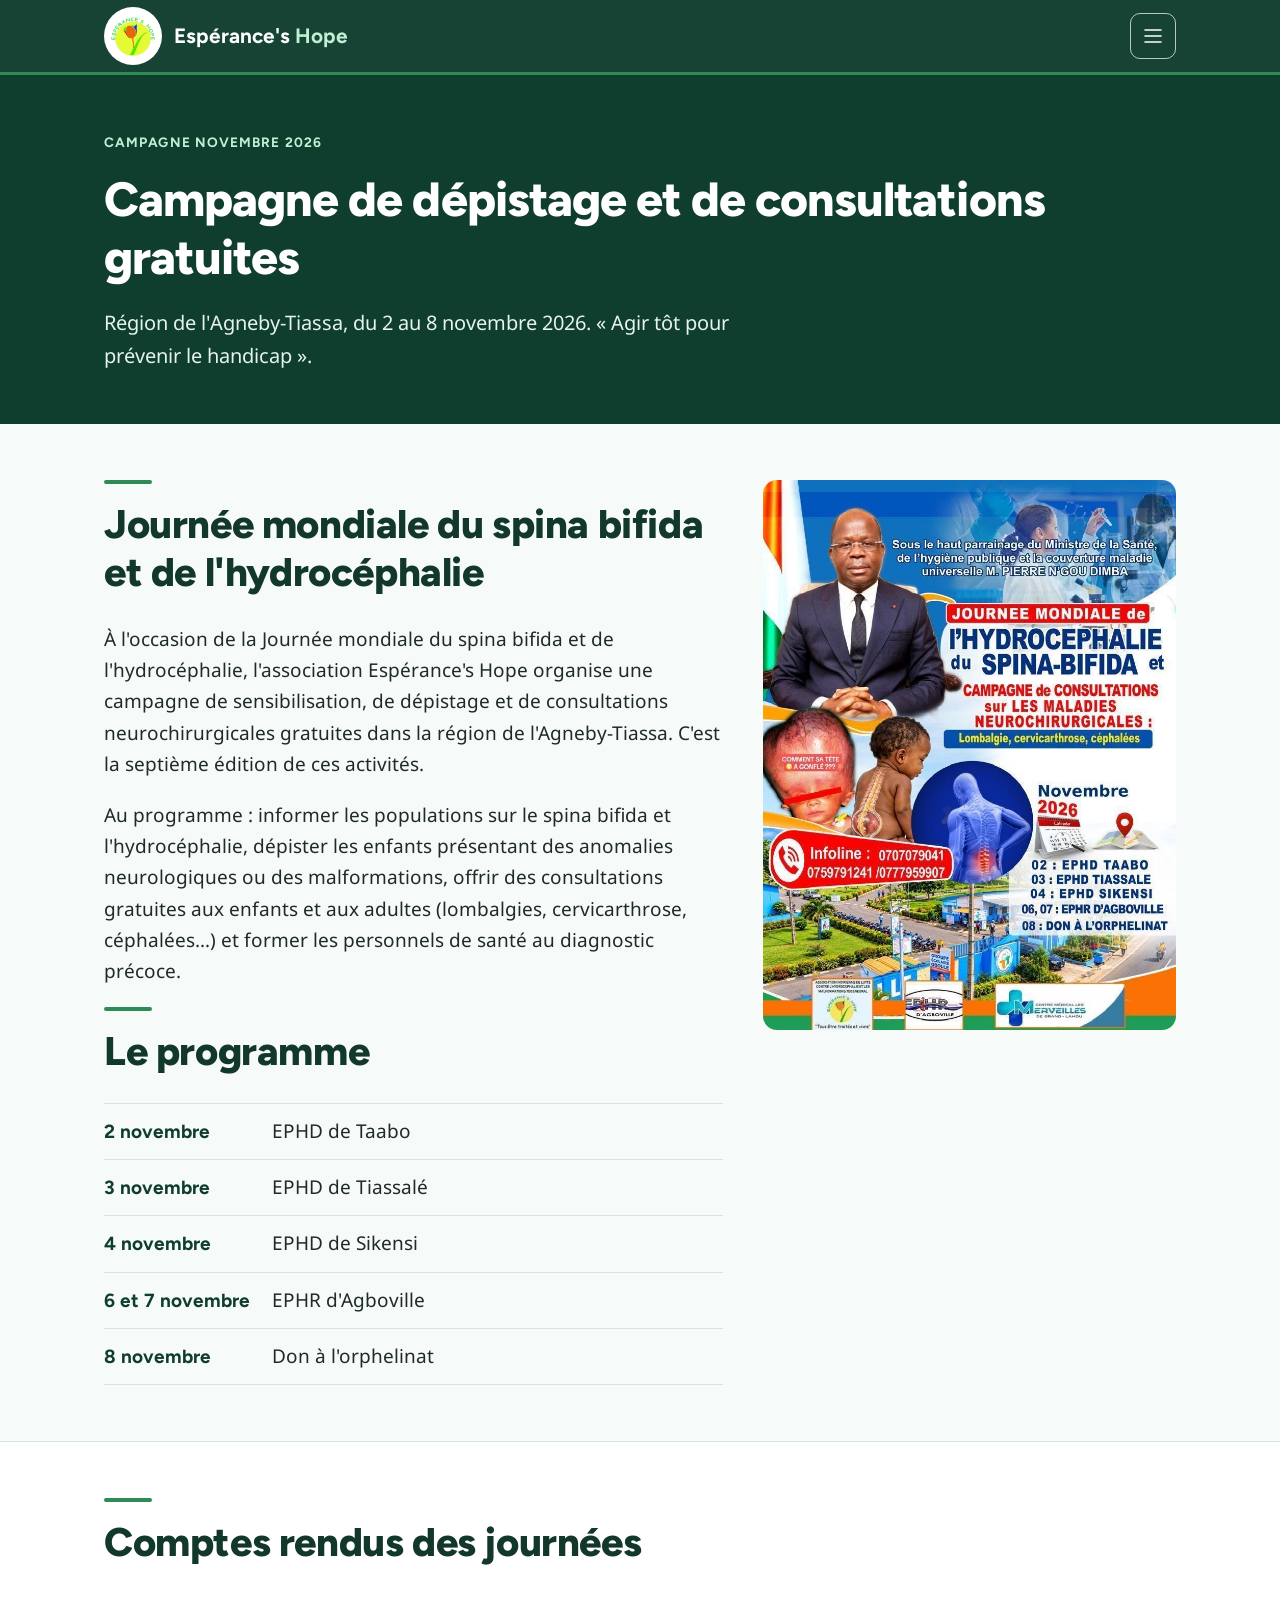
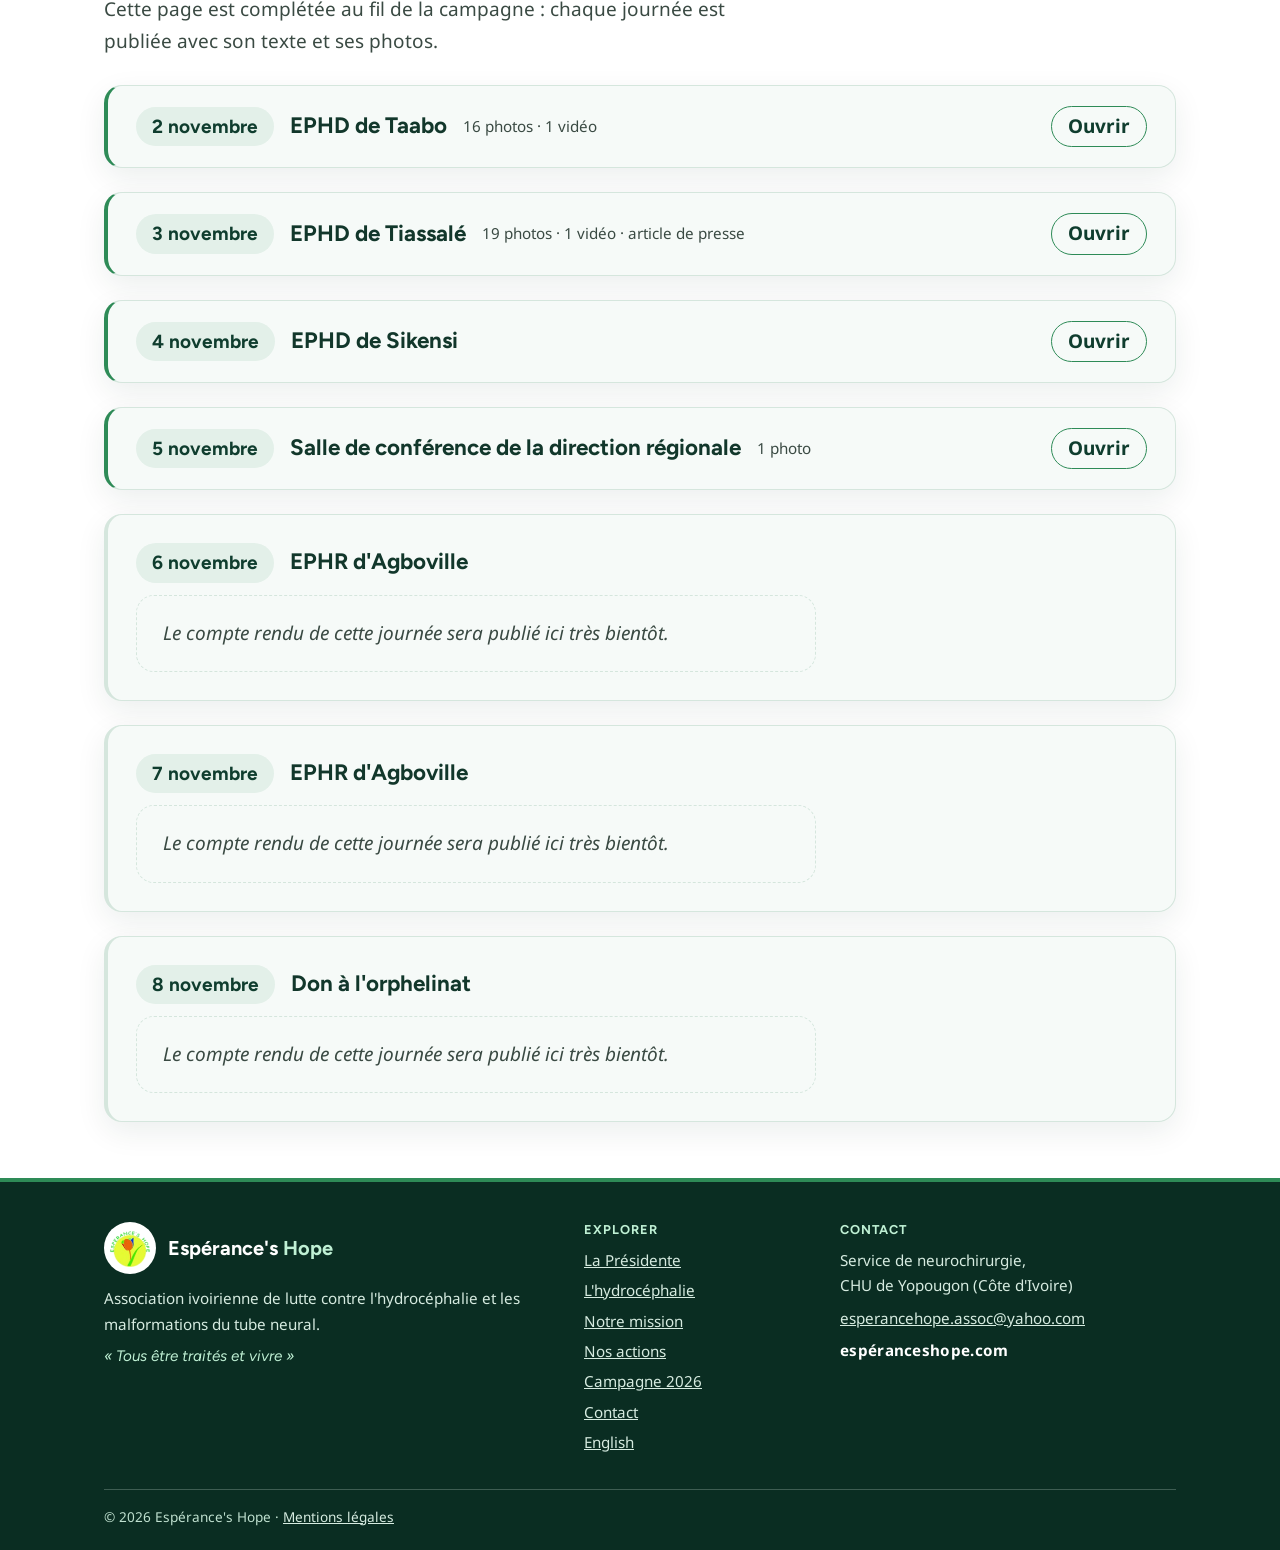
==== commit c5aba40e: "feat: collapsible day cards on campaign page to shorten it Co-Authored-By: Claude Sonnet 5.5 <norepl" ====
--- a/campagne-2026/index.html
+++ b/campagne-2026/index.html
@@ -30,11 +30,11 @@
   <link rel="preconnect" href="https://fonts.googleapis.com">
   <link rel="preconnect" href="https://fonts.gstatic.com" crossorigin>
   <link rel="stylesheet" href="https://fonts.googleapis.com/css2?family=Figtree:wght@500;600;700;800&family=Noto+Sans:ital,wght@0,400;0,500;0,600;1,400&display=swap">
-  <link rel="stylesheet" href="/style.css?v=20261109d">
+  <link rel="stylesheet" href="/style.css?v=20261109e">
   <script>document.documentElement.className += ' js'; setTimeout(function(){ if (!window.__revealOk) document.documentElement.className = document.documentElement.className.replace(' js',''); }, 6000);</script>
 </head>
 <body>
-<div id="root" data-page="campaign-fr"><a class="skip" href="#contenu">Aller au contenu</a><header class="top"><div class="wrap"><a class="brand" href="/#accueil" aria-label="Espérance&#x27;s Hope, accueil"><img class="logo" src="/images/logo.png" width="164" height="146" alt="" decoding="async"/><span class="brand-name">Espérance&#x27;s <span>Hope</span></span></a><button class="burger" type="button" aria-label="Ouvrir le menu" aria-expanded="false" aria-controls="menu"><svg viewBox="0 0 24 24" fill="none" stroke="currentColor" stroke-width="1.5" stroke-linecap="round" stroke-linejoin="round" aria-hidden="true"><path d="M4 6h16M4 12h16M4 18h16"></path></svg></button><nav id="menu" aria-label="Navigation principale"><a href="/#presidente">La Présidente</a><a href="/#mission">Notre mission</a><a href="/#agir">Nos actions</a><a href="/campagne-2026/">Campagne 2026</a><a class="nav-cta" href="/contact/">Contact</a><a class="lang" href="/en/campaign-2026/" hrefLang="en" lang="en">English</a></nav></div></header><main id="contenu"><section class="page-head"><div class="wrap"><p class="eyebrow">Campagne novembre 2026</p><h1>Campagne de dépistage et de consultations gratuites</h1><p class="lead">Région de l&#x27;Agneby-Tiassa, du 2 au 8 novembre 2026. « Agir tôt pour prévenir le handicap ».</p></div></section><section class="campaign"><div class="wrap campaign-intro"><div class="prose"><h2>Journée mondiale du spina bifida et de l&#x27;hydrocéphalie</h2><p>À l&#x27;occasion de la Journée mondiale du spina bifida et de l&#x27;hydrocéphalie, l&#x27;association Espérance&#x27;s Hope organise une campagne de sensibilisation, de dépistage et de consultations neurochirurgicales gratuites dans la région de l&#x27;Agneby-Tiassa. C&#x27;est la septième édition de ces activités.</p><p>Au programme : informer les populations sur le spina bifida et l&#x27;hydrocéphalie, dépister les enfants présentant des anomalies neurologiques ou des malformations, offrir des consultations gratuites aux enfants et aux adultes (lombalgies, cervicarthrose, céphalées…) et former les personnels de santé au diagnostic précoce.</p><h2 id="programme">Le programme</h2><ul class="programme"><li><strong>2 novembre</strong><span>EPHD de Taabo</span></li><li><strong>3 novembre</strong><span>EPHD de Tiassalé</span></li><li><strong>4 novembre</strong><span>EPHD de Sikensi</span></li><li><strong>6 et 7 novembre</strong><span>EPHR d&#x27;Agboville</span></li><li><strong>8 novembre</strong><span>Don à l&#x27;orphelinat</span></li></ul></div><div class="poster-box"><div class="gallery"><figure><button type="button" class="zoom" aria-label="Agrandir la photo : Affiche de la campagne : consultations gratuites en novembre 2026"><img src="/images/campagne-2026/affiche.jpg" width="810" height="1080" alt="Affiche de la campagne : consultations gratuites en novembre 2026" loading="lazy" decoding="async"/></button></figure></div><div class="lightbox" role="dialog" aria-modal="true" aria-label="Visionneuse de photos"><button type="button" class="lb-btn lb-close" aria-label="Fermer"><svg viewBox="0 0 24 24" fill="none" stroke="currentColor" stroke-width="2" stroke-linecap="round" stroke-linejoin="round" aria-hidden="true"><path d="M6 6l12 12M18 6L6 18"></path></svg></button><button type="button" class="lb-btn lb-prev" aria-label="Photo précédente"><svg viewBox="0 0 24 24" fill="none" stroke="currentColor" stroke-width="2" stroke-linecap="round" stroke-linejoin="round" aria-hidden="true"><path d="M15 5l-7 7 7 7"></path></svg></button><button type="button" class="lb-btn lb-next" aria-label="Photo suivante"><svg viewBox="0 0 24 24" fill="none" stroke="currentColor" stroke-width="2" stroke-linecap="round" stroke-linejoin="round" aria-hidden="true"><path d="M9 5l7 7-7 7"></path></svg></button><p class="lb-count" aria-live="polite"></p></div></div></div></section><section class="campaign alt"><div class="wrap"><h2>Comptes rendus des journées</h2><p class="cr-intro">Cette page est complétée au fil de la campagne : chaque journée est publiée avec son texte et ses photos.</p><div class="days"><article class="day done" id="jour-2-novembre"><header class="day-head"><span class="day-date">2 novembre</span><h3>EPHD de Taabo</h3></header><p>Les activités ont commencé à 9 h à l&#x27;EPHD de Taabo. À l&#x27;arrivée de la délégation, tout était déjà en place : une bâche pour la sensibilisation sur le spina bifida et l&#x27;hydrocéphalie, trois bureaux de consultation gratuite avec trois médecins, un hall d&#x27;attente, et un quatrième bureau libéré l&#x27;après-midi pour un quatrième médecin.</p><p>La coordinatrice de l&#x27;association a animé la sensibilisation sous la bâche, avec l&#x27;infirmière de la délégation.</p><p>La délégation comptait 4 médecins (2 neurochirurgiens, dont la Présidente de l&#x27;association, et 2 neurochirurgiens en formation), 1 infirmière et la coordinatrice.</p><figure class="video"><video controls="" preload="none" poster="/video/formation-taabo.jpg" width="854" height="480" aria-label="Vidéo : formation des agents de santé à Taabo (durée : 3 min 43)"><source src="/video/formation-taabo.mp4" type="video/mp4"/></video><figcaption>En vidéo : la formation des agents de santé à l&#x27;hôpital de Taabo (3 min 43).</figcaption></figure><div class="day-photos"><h4>Sensibilisation</h4><div class="gallery"><figure><button type="button" class="zoom" aria-label="Agrandir la photo : Public dans la salle d&#x27;attente"><img src="/images/campagne-2026/jour1-01.jpg" width="1000" height="750" alt="Public dans la salle d&#x27;attente" loading="lazy" decoding="async"/></button></figure><figure><button type="button" class="zoom" aria-label="Agrandir la photo : Présentation projetée devant le public"><img src="/images/campagne-2026/jour1-02.jpg" width="1000" height="750" alt="Présentation projetée devant le public" loading="lazy" decoding="async"/></button></figure><figure><button type="button" class="zoom" aria-label="Agrandir la photo : Présentation de l&#x27;affiche de la campagne"><img src="/images/campagne-2026/jour1-03.jpg" width="1000" height="750" alt="Présentation de l&#x27;affiche de la campagne" loading="lazy" decoding="async"/></button></figure><figure><button type="button" class="zoom" aria-label="Agrandir la photo : Public attentif pendant la sensibilisation"><img src="/images/campagne-2026/jour1-04.jpg" width="1000" height="750" alt="Public attentif pendant la sensibilisation" loading="lazy" decoding="async"/></button></figure><figure><button type="button" class="zoom" aria-label="Agrandir la photo : Questions du public"><img src="/images/campagne-2026/jour1-05.jpg" width="1000" height="750" alt="Questions du public" loading="lazy" decoding="async"/></button></figure><figure><button type="button" class="zoom" aria-label="Agrandir la photo : Public dans la salle d&#x27;attente"><img src="/images/campagne-2026/jour1-06.jpg" width="1000" height="750" alt="Public dans la salle d&#x27;attente" loading="lazy" decoding="async"/></button></figure></div><div class="lightbox" role="dialog" aria-modal="true" aria-label="Visionneuse de photos"><button type="button" class="lb-btn lb-close" aria-label="Fermer"><svg viewBox="0 0 24 24" fill="none" stroke="currentColor" stroke-width="2" stroke-linecap="round" stroke-linejoin="round" aria-hidden="true"><path d="M6 6l12 12M18 6L6 18"></path></svg></button><button type="button" class="lb-btn lb-prev" aria-label="Photo précédente"><svg viewBox="0 0 24 24" fill="none" stroke="currentColor" stroke-width="2" stroke-linecap="round" stroke-linejoin="round" aria-hidden="true"><path d="M15 5l-7 7 7 7"></path></svg></button><button type="button" class="lb-btn lb-next" aria-label="Photo suivante"><svg viewBox="0 0 24 24" fill="none" stroke="currentColor" stroke-width="2" stroke-linecap="round" stroke-linejoin="round" aria-hidden="true"><path d="M9 5l7 7-7 7"></path></svg></button><p class="lb-count" aria-live="polite"></p></div></div><div class="day-photos"><h4>Le public et l&#x27;équipe</h4><div class="gallery"><figure><button type="button" class="zoom" aria-label="Agrandir la photo : L&#x27;équipe et le public sous la bâche"><img src="/images/campagne-2026/jour1-07.jpg" width="1000" height="750" alt="L&#x27;équipe et le public sous la bâche" loading="lazy" decoding="async"/></button></figure><figure><button type="button" class="zoom" aria-label="Agrandir la photo : L&#x27;équipe devant le public"><img src="/images/campagne-2026/jour1-08.jpg" width="1000" height="750" alt="L&#x27;équipe devant le public" loading="lazy" decoding="async"/></button></figure><figure><button type="button" class="zoom" aria-label="Agrandir la photo : Le public sous la bâche"><img src="/images/campagne-2026/jour1-09.jpg" width="1000" height="750" alt="Le public sous la bâche" loading="lazy" decoding="async"/></button></figure></div><div class="lightbox" role="dialog" aria-modal="true" aria-label="Visionneuse de photos"><button type="button" class="lb-btn lb-close" aria-label="Fermer"><svg viewBox="0 0 24 24" fill="none" stroke="currentColor" stroke-width="2" stroke-linecap="round" stroke-linejoin="round" aria-hidden="true"><path d="M6 6l12 12M18 6L6 18"></path></svg></button><button type="button" class="lb-btn lb-prev" aria-label="Photo précédente"><svg viewBox="0 0 24 24" fill="none" stroke="currentColor" stroke-width="2" stroke-linecap="round" stroke-linejoin="round" aria-hidden="true"><path d="M15 5l-7 7 7 7"></path></svg></button><button type="button" class="lb-btn lb-next" aria-label="Photo suivante"><svg viewBox="0 0 24 24" fill="none" stroke="currentColor" stroke-width="2" stroke-linecap="round" stroke-linejoin="round" aria-hidden="true"><path d="M9 5l7 7-7 7"></path></svg></button><p class="lb-count" aria-live="polite"></p></div></div><div class="day-photos"><h4>L&#x27;équipe</h4><div class="gallery"><figure><button type="button" class="zoom" aria-label="Agrandir la photo : L&#x27;équipe devant la maternité"><img src="/images/campagne-2026/jour1-10.jpg" width="1000" height="750" alt="L&#x27;équipe devant la maternité" loading="lazy" decoding="async"/></button></figure><figure><button type="button" class="zoom" aria-label="Agrandir la photo : L&#x27;équipe en tee-shirts de l&#x27;association"><img src="/images/campagne-2026/jour1-11.jpg" width="1000" height="750" alt="L&#x27;équipe en tee-shirts de l&#x27;association" loading="lazy" decoding="async"/></button></figure><figure><button type="button" class="zoom" aria-label="Agrandir la photo : L&#x27;équipe devant la maternité"><img src="/images/campagne-2026/jour1-12.jpg" width="1000" height="750" alt="L&#x27;équipe devant la maternité" loading="lazy" decoding="async"/></button></figure><figure><button type="button" class="zoom" aria-label="Agrandir la photo : L&#x27;équipe en tee-shirts de l&#x27;association"><img src="/images/campagne-2026/jour1-13.jpg" width="1000" height="750" alt="L&#x27;équipe en tee-shirts de l&#x27;association" loading="lazy" decoding="async"/></button></figure></div><div class="lightbox" role="dialog" aria-modal="true" aria-label="Visionneuse de photos"><button type="button" class="lb-btn lb-close" aria-label="Fermer"><svg viewBox="0 0 24 24" fill="none" stroke="currentColor" stroke-width="2" stroke-linecap="round" stroke-linejoin="round" aria-hidden="true"><path d="M6 6l12 12M18 6L6 18"></path></svg></button><button type="button" class="lb-btn lb-prev" aria-label="Photo précédente"><svg viewBox="0 0 24 24" fill="none" stroke="currentColor" stroke-width="2" stroke-linecap="round" stroke-linejoin="round" aria-hidden="true"><path d="M15 5l-7 7 7 7"></path></svg></button><button type="button" class="lb-btn lb-next" aria-label="Photo suivante"><svg viewBox="0 0 24 24" fill="none" stroke="currentColor" stroke-width="2" stroke-linecap="round" stroke-linejoin="round" aria-hidden="true"><path d="M9 5l7 7-7 7"></path></svg></button><p class="lb-count" aria-live="polite"></p></div></div><div class="day-photos"><h4>Consultations</h4><div class="gallery"><figure><button type="button" class="zoom" aria-label="Agrandir la photo : Consultation gratuite"><img src="/images/campagne-2026/jour1-14.jpg" width="1000" height="750" alt="Consultation gratuite" loading="lazy" decoding="async"/></button></figure><figure><button type="button" class="zoom" aria-label="Agrandir la photo : Accueil et enregistrement d&#x27;une patiente"><img src="/images/campagne-2026/jour1-15.jpg" width="750" height="1000" alt="Accueil et enregistrement d&#x27;une patiente" loading="lazy" decoding="async"/></button></figure><figure><button type="button" class="zoom" aria-label="Agrandir la photo : Entretien avec un patient"><img src="/images/campagne-2026/jour1-16.jpg" width="750" height="1000" alt="Entretien avec un patient" loading="lazy" decoding="async"/></button></figure></div><div class="lightbox" role="dialog" aria-modal="true" aria-label="Visionneuse de photos"><button type="button" class="lb-btn lb-close" aria-label="Fermer"><svg viewBox="0 0 24 24" fill="none" stroke="currentColor" stroke-width="2" stroke-linecap="round" stroke-linejoin="round" aria-hidden="true"><path d="M6 6l12 12M18 6L6 18"></path></svg></button><button type="button" class="lb-btn lb-prev" aria-label="Photo précédente"><svg viewBox="0 0 24 24" fill="none" stroke="currentColor" stroke-width="2" stroke-linecap="round" stroke-linejoin="round" aria-hidden="true"><path d="M15 5l-7 7 7 7"></path></svg></button><button type="button" class="lb-btn lb-next" aria-label="Photo suivante"><svg viewBox="0 0 24 24" fill="none" stroke="currentColor" stroke-width="2" stroke-linecap="round" stroke-linejoin="round" aria-hidden="true"><path d="M9 5l7 7-7 7"></path></svg></button><p class="lb-count" aria-live="polite"></p></div></div></article><article class="day done" id="jour-3-novembre"><header class="day-head"><span class="day-date">3 novembre</span><h3>EPHD de Tiassalé</h3></header><p>La campagne de sensibilisation, de consultations médicales gratuites et de formation des professionnels de santé de l&#x27;ONG Espérance&#x27;s Hope s&#x27;est déroulée mardi 3 novembre 2026, à l&#x27;EPHD de Tiassalé. Au total, une centaine de personnes ont été sensibilisées et consultées. Deux cas d&#x27;hydrocéphalie ont été diagnostiqués chez des enfants sur un total de 7 enfants reçus en consultation par les équipes médicales.</p><p>Ces journées parrainées par le Ministre de la santé, de l&#x27;hygiène publique et de la couverture maladie universelle, Pierre N&#x27;Gou Dimba, se sont déroulées sous la conduite de Broalet Maman You Espérance épouse Alia, présidente de l&#x27;ONG Espérance&#x27;s Hope, professeure de neurochirurgie et d&#x27;anatomie et cheffe du service de neurochirurgie de l&#x27;hôpital catholique Saint-Joseph Moscati de Yamoussoukro, et du Dr Williams Panan Bamba, neurochirurgien à l&#x27;EPHR de San Pedro, et chargé de l&#x27;organisation des activités.</p><p>Cette initiative vise à renforcer la sensibilisation sur le spina-bifida et l&#x27;hydrocéphalie.</p><p>À son arrivée, la délégation a été accueillie par le médecin-chef de l&#x27;établissement, le docteur Yobouet Séraphin, en l&#x27;absence de la directrice, la docteure Eulalie Thes Dassoko.</p><section class="press-article" aria-label="Dans la presse : Business &amp; Actuality TV"><h4>Dans la presse : Business &amp; Actuality TV</h4><p class="press-credit">Article de Clément EWOUEDJE, publié le 4 novembre 2026 par Business &amp; Actuality TV. Reproduit avec autorisation.</p><p>Après une première étape à Taabo, la campagne de sensibilisation, de consultations médicales gratuites et de formation de l’ONG Espérance’s Hope s’est poursuivie, mardi 3 novembre 2026, à Tiassalé. Cette deuxième étape a notamment permis de sensibiliser les populations, de consulter sept enfants, parmi lesquels deux cas d’hydrocéphalie ont été reçus par les équipes médicales, et de renforcer les capacités d’une quarantaine de professionnels de santé.</p><p>La deuxième étape de cette mission s’est déroulée à l’Établissement public hospitalier départemental de Tiassalé (EPHD), sous la conduite de Broalet Maman You Espérance épouse Alia, présidente de l’ONG Espérance’s Hope, professeure de neurochirurgie et d’anatomie et cheffe du service de neurochirurgie de l’hôpital catholique Saint-Joseph Moscati de Yamoussoukro.</p><p>Portée par le ministre de la Santé, de l’Hygiène publique et de la Couverture maladie universelle, Pierre N’Gou Dimba, financée par le Conseil régional de l’Agnéby-Tiassa et mise en œuvre en partenariat avec l’ONG Espérance’s Hope, cette initiative vise à renforcer la sensibilisation sur le spina-bifida et l’hydrocéphalie, à faciliter l’accès aux consultations spécialisées et à améliorer les connaissances des professionnels de santé sur ces pathologies.</p><p>À son arrivée, la délégation a été accueillie par le médecin-chef de l’établissement, le docteur Yobouet Séraphin, en l’absence de la directrice, la docteure Eulalie Thes Dassoko. Plusieurs praticiens de l’hôpital, notamment des spécialistes en radiologie, en chirurgie et en cardiologie, ont également été associés au déroulement des activités.</p><p>Sur le plan organisationnel, le Dr Williams Panan Bamba, chargé de l’organisation, a également contribué à la préparation et au bon déroulement de cette étape de la campagne. La mission comptait par ailleurs Attissou Marie Marguerite, psychomotricienne à l’hôpital Don Orion de Bonoua.</p><p>Le bilan médical de cette journée fait état de sept enfants consultés par les équipes spécialisées. Parmi eux, deux cas d’hydrocéphalie ont été reçus. Il convient de préciser que ces enfants ont bénéficié de consultations médicales et n’étaient pas concernés par les séances de sensibilisation destinées aux populations.</p><p>Les lombalgies, communément appelées maux de dos, ont constitué le principal motif de consultation au cours de cette journée. Au total, les activités de sensibilisation et de consultations ont concerné une centaine de personnes, avec une prise en charge médicale spécifique des enfants reçus par les équipes.</p><p>En complément des consultations et des séances de sensibilisation, une formation consacrée au spina-bifida et à l’hydrocéphalie s’est tenue de 12 h à 14 h. Elle a réuni une quarantaine de professionnels de santé, notamment des médecins, des infirmiers et des sages-femmes. Le médecin-chef de l’EPHD a lui-même pris part à l’ensemble de cette session, qui a été suivie d’échanges et de questions-réponses.</p><p>La journée a également enregistré la visite du directeur départemental de la Santé, le docteur Gbalé Yavo Joël. Présent dès la matinée, il s’est impliqué dans les préparatifs logistiques et a suivi le démarrage des consultations et des activités de sensibilisation. Son intervention a notamment contribué au rapprochement des installations de sensibilisation de l’entrée de l’hôpital, facilitant ainsi l’accueil et l’orientation des populations.</p><p>En clôture de cette étape, la délégation a effectué une visite du bloc opératoire de l’établissement hospitalier. Cette séquence a permis de compléter la découverte des infrastructures sanitaires de l’EPHD avant la fin de la mission à Tiassalé.</p><p>Les activités ont pris fin aux environs de 17 heures. Après un bilan de cette deuxième étape, la délégation a repris la route en direction de Sikensi, où la campagne devait se poursuivre le mercredi 4 novembre 2026.</p><p>À travers cette initiative, Espérance’s Hope entend contribuer à une meilleure connaissance du spina-bifida et de l’hydrocéphalie, deux pathologies qui nécessitent une attention particulière en matière de prévention, de dépistage précoce et de prise en charge médicale. Après Taabo et Tiassalé, la campagne poursuit ainsi son déploiement dans plusieurs localités de Côte d’Ivoire, avec pour priorités la sensibilisation des populations, l’accès aux consultations spécialisées et le renforcement des capacités des professionnels de santé.</p><p class="press-link">Article d&#x27;origine : <a href="https://businessactuality.com/tiassale-apres-taabo-esperances-hope-poursuit-sa-campagne-contre-le-spina-bifida-et-lhydrocephalie/" target="_blank" rel="noopener noreferrer">TIASSALÉ : APRÈS TAABO, ESPÉRANCE’S HOPE POURSUIT SA CAMPAGNE CONTRE LE SPINA-BIFIDA ET L’HYDROCÉPHALIE (businessactuality.com)</a></p></section><figure class="video video-vertical"><video controls="" preload="none" poster="/video/consultation-3-novembre.jpg" width="576" height="1024" aria-label="Vidéo : mesure du tour de tête d&#x27;un enfant lors d&#x27;une consultation (durée : 32 secondes)"><source src="/video/consultation-3-novembre.mp4" type="video/mp4"/></video></figure><div class="day-photos"><h4>Sensibilisation</h4><div class="gallery"><figure><button type="button" class="zoom" aria-label="Agrandir la photo : Public réuni sous la bâche à Tiassalé"><img src="/images/campagne-2026/jour2-01.jpg" width="1000" height="750" alt="Public réuni sous la bâche à Tiassalé" loading="lazy" decoding="async"/></button></figure><figure><button type="button" class="zoom" aria-label="Agrandir la photo : Public attentif pendant la sensibilisation"><img src="/images/campagne-2026/jour2-02.jpg" width="1000" height="750" alt="Public attentif pendant la sensibilisation" loading="lazy" decoding="async"/></button></figure><figure><button type="button" class="zoom" aria-label="Agrandir la photo : Public attentif pendant la sensibilisation"><img src="/images/campagne-2026/jour2-03.jpg" width="1000" height="750" alt="Public attentif pendant la sensibilisation" loading="lazy" decoding="async"/></button></figure><figure><button type="button" class="zoom" aria-label="Agrandir la photo : Public attentif pendant la sensibilisation"><img src="/images/campagne-2026/jour2-10.jpg" width="1000" height="750" alt="Public attentif pendant la sensibilisation" loading="lazy" decoding="async"/></button></figure><figure><button type="button" class="zoom" aria-label="Agrandir la photo : Public attentif pendant la sensibilisation"><img src="/images/campagne-2026/jour2-11.jpg" width="1000" height="750" alt="Public attentif pendant la sensibilisation" loading="lazy" decoding="async"/></button></figure><figure><button type="button" class="zoom" aria-label="Agrandir la photo : Deux personnes assises dans le public"><img src="/images/campagne-2026/jour2-13.jpg" width="1000" height="750" alt="Deux personnes assises dans le public" loading="lazy" decoding="async"/></button></figure></div><div class="lightbox" role="dialog" aria-modal="true" aria-label="Visionneuse de photos"><button type="button" class="lb-btn lb-close" aria-label="Fermer"><svg viewBox="0 0 24 24" fill="none" stroke="currentColor" stroke-width="2" stroke-linecap="round" stroke-linejoin="round" aria-hidden="true"><path d="M6 6l12 12M18 6L6 18"></path></svg></button><button type="button" class="lb-btn lb-prev" aria-label="Photo précédente"><svg viewBox="0 0 24 24" fill="none" stroke="currentColor" stroke-width="2" stroke-linecap="round" stroke-linejoin="round" aria-hidden="true"><path d="M15 5l-7 7 7 7"></path></svg></button><button type="button" class="lb-btn lb-next" aria-label="Photo suivante"><svg viewBox="0 0 24 24" fill="none" stroke="currentColor" stroke-width="2" stroke-linecap="round" stroke-linejoin="round" aria-hidden="true"><path d="M9 5l7 7-7 7"></path></svg></button><p class="lb-count" aria-live="polite"></p></div></div><div class="day-photos"><h4>Photos de groupe</h4><div class="gallery"><figure><button type="button" class="zoom" aria-label="Agrandir la photo : Trois membres de la délégation devant l&#x27;affiche de la campagne"><img src="/images/campagne-2026/jour2-04.jpg" width="1000" height="750" alt="Trois membres de la délégation devant l&#x27;affiche de la campagne" loading="lazy" decoding="async"/></button></figure><figure><button type="button" class="zoom" aria-label="Agrandir la photo : Photo de groupe devant l&#x27;affiche de la campagne"><img src="/images/campagne-2026/jour2-05.jpg" width="1000" height="750" alt="Photo de groupe devant l&#x27;affiche de la campagne" loading="lazy" decoding="async"/></button></figure><figure><button type="button" class="zoom" aria-label="Agrandir la photo : Photo de groupe de la délégation et des invités"><img src="/images/campagne-2026/jour2-06.jpg" width="1000" height="750" alt="Photo de groupe de la délégation et des invités" loading="lazy" decoding="async"/></button></figure><figure><button type="button" class="zoom" aria-label="Agrandir la photo : Photo de groupe de la délégation et des invités"><img src="/images/campagne-2026/jour2-16.jpg" width="1000" height="750" alt="Photo de groupe de la délégation et des invités" loading="lazy" decoding="async"/></button></figure><figure><button type="button" class="zoom" aria-label="Agrandir la photo : Photo de groupe de la délégation et des invités"><img src="/images/campagne-2026/jour2-17.jpg" width="1000" height="750" alt="Photo de groupe de la délégation et des invités" loading="lazy" decoding="async"/></button></figure></div><div class="lightbox" role="dialog" aria-modal="true" aria-label="Visionneuse de photos"><button type="button" class="lb-btn lb-close" aria-label="Fermer"><svg viewBox="0 0 24 24" fill="none" stroke="currentColor" stroke-width="2" stroke-linecap="round" stroke-linejoin="round" aria-hidden="true"><path d="M6 6l12 12M18 6L6 18"></path></svg></button><button type="button" class="lb-btn lb-prev" aria-label="Photo précédente"><svg viewBox="0 0 24 24" fill="none" stroke="currentColor" stroke-width="2" stroke-linecap="round" stroke-linejoin="round" aria-hidden="true"><path d="M15 5l-7 7 7 7"></path></svg></button><button type="button" class="lb-btn lb-next" aria-label="Photo suivante"><svg viewBox="0 0 24 24" fill="none" stroke="currentColor" stroke-width="2" stroke-linecap="round" stroke-linejoin="round" aria-hidden="true"><path d="M9 5l7 7-7 7"></path></svg></button><p class="lb-count" aria-live="polite"></p></div></div><div class="day-photos"><h4>Consultations</h4><div class="gallery"><figure><button type="button" class="zoom" aria-label="Agrandir la photo : Entretien lors d&#x27;une consultation gratuite"><img src="/images/campagne-2026/jour2-08.jpg" width="1000" height="750" alt="Entretien lors d&#x27;une consultation gratuite" loading="lazy" decoding="async"/></button></figure><figure><button type="button" class="zoom" aria-label="Agrandir la photo : Consultation d&#x27;un enfant dans la salle de l&#x27;hôpital"><img src="/images/campagne-2026/jour2-09.jpg" width="1000" height="750" alt="Consultation d&#x27;un enfant dans la salle de l&#x27;hôpital" loading="lazy" decoding="async"/></button></figure><figure><button type="button" class="zoom" aria-label="Agrandir la photo : Deux personnes à l&#x27;extérieur de l&#x27;hôpital"><img src="/images/campagne-2026/jour2-20.jpg" width="1000" height="750" alt="Deux personnes à l&#x27;extérieur de l&#x27;hôpital" loading="lazy" decoding="async"/></button></figure><figure><button type="button" class="zoom" aria-label="Agrandir la photo : Une participante photographie une consultation"><img src="/images/campagne-2026/jour2-21.jpg" width="1000" height="750" alt="Une participante photographie une consultation" loading="lazy" decoding="async"/></button></figure></div><div class="lightbox" role="dialog" aria-modal="true" aria-label="Visionneuse de photos"><button type="button" class="lb-btn lb-close" aria-label="Fermer"><svg viewBox="0 0 24 24" fill="none" stroke="currentColor" stroke-width="2" stroke-linecap="round" stroke-linejoin="round" aria-hidden="true"><path d="M6 6l12 12M18 6L6 18"></path></svg></button><button type="button" class="lb-btn lb-prev" aria-label="Photo précédente"><svg viewBox="0 0 24 24" fill="none" stroke="currentColor" stroke-width="2" stroke-linecap="round" stroke-linejoin="round" aria-hidden="true"><path d="M15 5l-7 7 7 7"></path></svg></button><button type="button" class="lb-btn lb-next" aria-label="Photo suivante"><svg viewBox="0 0 24 24" fill="none" stroke="currentColor" stroke-width="2" stroke-linecap="round" stroke-linejoin="round" aria-hidden="true"><path d="M9 5l7 7-7 7"></path></svg></button><p class="lb-count" aria-live="polite"></p></div></div><div class="day-photos"><h4>Photos de l&#x27;article de Business &amp; Actuality TV</h4><div class="gallery"><figure><button type="button" class="zoom" aria-label="Agrandir la photo : Écran d&#x27;accueil de la conférence sur l&#x27;hydrocéphalie Agnéby-Tiassa 2026, le 3 novembre 2026"><img src="/images/campagne-2026/article-01.jpg" width="1000" height="750" alt="Écran d&#x27;accueil de la conférence sur l&#x27;hydrocéphalie Agnéby-Tiassa 2026, le 3 novembre 2026" loading="lazy" decoding="async"/></button></figure><figure><button type="button" class="zoom" aria-label="Agrandir la photo : Professionnels de santé réunis pendant la formation à Tiassalé"><img src="/images/campagne-2026/article-02.jpg" width="720" height="405" alt="Professionnels de santé réunis pendant la formation à Tiassalé" loading="lazy" decoding="async"/></button></figure><figure><button type="button" class="zoom" aria-label="Agrandir la photo : Quatre personnes devant la banderole de la campagne, à l&#x27;entrée de l&#x27;hôpital"><img src="/images/campagne-2026/article-03.jpg" width="1000" height="750" alt="Quatre personnes devant la banderole de la campagne, à l&#x27;entrée de l&#x27;hôpital" loading="lazy" decoding="async"/></button></figure></div><div class="lightbox" role="dialog" aria-modal="true" aria-label="Visionneuse de photos"><button type="button" class="lb-btn lb-close" aria-label="Fermer"><svg viewBox="0 0 24 24" fill="none" stroke="currentColor" stroke-width="2" stroke-linecap="round" stroke-linejoin="round" aria-hidden="true"><path d="M6 6l12 12M18 6L6 18"></path></svg></button><button type="button" class="lb-btn lb-prev" aria-label="Photo précédente"><svg viewBox="0 0 24 24" fill="none" stroke="currentColor" stroke-width="2" stroke-linecap="round" stroke-linejoin="round" aria-hidden="true"><path d="M15 5l-7 7 7 7"></path></svg></button><button type="button" class="lb-btn lb-next" aria-label="Photo suivante"><svg viewBox="0 0 24 24" fill="none" stroke="currentColor" stroke-width="2" stroke-linecap="round" stroke-linejoin="round" aria-hidden="true"><path d="M9 5l7 7-7 7"></path></svg></button><p class="lb-count" aria-live="polite"></p></div></div><div class="day-photos"><h4>Dans la presse : Le Baromètre n° 266</h4><div class="gallery"><figure><button type="button" class="zoom" aria-label="Agrandir la photo : Article du journal Le Baromètre n° 266 : « Espérance&#x27;s Hope » intensifie la sensibilisation (lutte contre le spina-bifida et l&#x27;hydrocéphalie, étape de Tiassalé)"><img src="/images/campagne-2026/jour2-presse.jpg" width="602" height="347" alt="Article du journal Le Baromètre n° 266 : « Espérance&#x27;s Hope » intensifie la sensibilisation (lutte contre le spina-bifida et l&#x27;hydrocéphalie, étape de Tiassalé)" loading="lazy" decoding="async"/></button></figure></div><div class="lightbox" role="dialog" aria-modal="true" aria-label="Visionneuse de photos"><button type="button" class="lb-btn lb-close" aria-label="Fermer"><svg viewBox="0 0 24 24" fill="none" stroke="currentColor" stroke-width="2" stroke-linecap="round" stroke-linejoin="round" aria-hidden="true"><path d="M6 6l12 12M18 6L6 18"></path></svg></button><button type="button" class="lb-btn lb-prev" aria-label="Photo précédente"><svg viewBox="0 0 24 24" fill="none" stroke="currentColor" stroke-width="2" stroke-linecap="round" stroke-linejoin="round" aria-hidden="true"><path d="M15 5l-7 7 7 7"></path></svg></button><button type="button" class="lb-btn lb-next" aria-label="Photo suivante"><svg viewBox="0 0 24 24" fill="none" stroke="currentColor" stroke-width="2" stroke-linecap="round" stroke-linejoin="round" aria-hidden="true"><path d="M9 5l7 7-7 7"></path></svg></button><p class="lb-count" aria-live="polite"></p></div></div></article><article class="day done" id="jour-4-novembre"><header class="day-head"><span class="day-date">4 novembre</span><h3>EPHD de Sikensi</h3></header><p>3ème jour de la campagne, étape de Sikensi : nous avons débuté vers 11 h avec la visite du corps préfectoral, à sa tête Mme la Secrétaire Générale de Préfecture, Mme RABBE, représentant le Préfet du département de Sikensi, et les sous-préfets, en présence du Directeur Départemental de la Santé et du Directeur de l&#x27;Hôpital Général de Sikensi.</p><p>Les consultations ont débuté et se poursuivent.</p></article><article class="day done" id="jour-5-novembre"><header class="day-head"><span class="day-date">5 novembre</span><h3>Salle de conférence de la direction régionale</h3></header><p>Formation des agents de santé sur les pathologies neurochirurgicales, le jeudi 5 novembre 2026 à 14 h, dans la salle de conférence de la direction régionale.</p><p>Participants (médecins, SFDE et IDE) :</p><ul class="programme"><li>EPHR : 20</li><li>SUO Sokoura : 6</li><li>SUO PMI : 5</li><li>SSSUSAJ : 3</li><li>SUO Moutcho : 5</li><li>SUO Ery 1 : 4</li><li>SUO Yapo : 4</li><li>SUO Grand Morie 1 et 2 : 10</li><li>SUO Rubino : 5</li><li>Les 8 autres SUO : 1 personne chacune (le médecin ou une SFDE)</li></ul><p><strong>Total : 70 participants.</strong></p><div class="day-photos"><h4>La formation</h4><div class="gallery"><figure><button type="button" class="zoom" aria-label="Agrandir la photo : Salle de formation des agents de santé : participants assis autour de tables"><img src="/images/campagne-2026/jour5-01.jpg" width="1000" height="750" alt="Salle de formation des agents de santé : participants assis autour de tables" loading="lazy" decoding="async"/></button></figure></div><div class="lightbox" role="dialog" aria-modal="true" aria-label="Visionneuse de photos"><button type="button" class="lb-btn lb-close" aria-label="Fermer"><svg viewBox="0 0 24 24" fill="none" stroke="currentColor" stroke-width="2" stroke-linecap="round" stroke-linejoin="round" aria-hidden="true"><path d="M6 6l12 12M18 6L6 18"></path></svg></button><button type="button" class="lb-btn lb-prev" aria-label="Photo précédente"><svg viewBox="0 0 24 24" fill="none" stroke="currentColor" stroke-width="2" stroke-linecap="round" stroke-linejoin="round" aria-hidden="true"><path d="M15 5l-7 7 7 7"></path></svg></button><button type="button" class="lb-btn lb-next" aria-label="Photo suivante"><svg viewBox="0 0 24 24" fill="none" stroke="currentColor" stroke-width="2" stroke-linecap="round" stroke-linejoin="round" aria-hidden="true"><path d="M9 5l7 7-7 7"></path></svg></button><p class="lb-count" aria-live="polite"></p></div></div></article><article class="day" id="jour-6-novembre"><header class="day-head"><span class="day-date">6 novembre</span><h3>EPHR d&#x27;Agboville</h3></header><p class="soon">Le compte rendu de cette journée sera publié ici très bientôt.</p></article><article class="day" id="jour-7-novembre"><header class="day-head"><span class="day-date">7 novembre</span><h3>EPHR d&#x27;Agboville</h3></header><p class="soon">Le compte rendu de cette journée sera publié ici très bientôt.</p></article><article class="day" id="jour-8-novembre"><header class="day-head"><span class="day-date">8 novembre</span><h3>Don à l&#x27;orphelinat</h3></header><p class="soon">Le compte rendu de cette journée sera publié ici très bientôt.</p></article></div></div></section></main><footer><div class="wrap"><div class="foot-grid"><div class="foot-brand"><a class="foot-logo" href="/#accueil" aria-label="Espérance&#x27;s Hope, haut de page"><img src="/images/logo.png" width="164" height="146" alt="" loading="lazy" decoding="async"/><span>Espérance&#x27;s <b>Hope</b></span></a><p>Association ivoirienne de lutte contre l&#x27;hydrocéphalie et les malformations du tube neural.</p><p class="motto">« Tous être traités et vivre »</p></div><nav class="foot-col" aria-label="Pied de page"><h2>Explorer</h2><ul><li><a href="/#presidente">La Présidente</a></li><li><a href="/#hydrocephalie">L&#x27;hydrocéphalie</a></li><li><a href="/#mission">Notre mission</a></li><li><a href="/#agir">Nos actions</a></li><li><a href="/campagne-2026/">Campagne 2026</a></li><li><a href="/contact/">Contact</a></li><li><a href="/en/campaign-2026/" hrefLang="en" lang="en">English</a></li></ul></nav><div class="foot-col contact"><h2>Contact</h2><p>Service de neurochirurgie,<br/>CHU de Yopougon (Côte d&#x27;Ivoire)</p><p><a href="mailto:esperancehope.assoc@yahoo.com">esperancehope.assoc@yahoo.com</a></p><p class="domain">espéranceshope.com</p></div></div><p class="copyright">© 2026 Espérance&#x27;s Hope · <a href="/mentions-legales/">Mentions légales</a></p></div></footer></div>
-<script type="module" src="/assets/main-HVhE6BSz.js"></script>
+<div id="root" data-page="campaign-fr"><a class="skip" href="#contenu">Aller au contenu</a><header class="top"><div class="wrap"><a class="brand" href="/#accueil" aria-label="Espérance&#x27;s Hope, accueil"><img class="logo" src="/images/logo.png" width="164" height="146" alt="" decoding="async"/><span class="brand-name">Espérance&#x27;s <span>Hope</span></span></a><button class="burger" type="button" aria-label="Ouvrir le menu" aria-expanded="false" aria-controls="menu"><svg viewBox="0 0 24 24" fill="none" stroke="currentColor" stroke-width="1.5" stroke-linecap="round" stroke-linejoin="round" aria-hidden="true"><path d="M4 6h16M4 12h16M4 18h16"></path></svg></button><nav id="menu" aria-label="Navigation principale"><a href="/#presidente">La Présidente</a><a href="/#mission">Notre mission</a><a href="/#agir">Nos actions</a><a href="/campagne-2026/">Campagne 2026</a><a class="nav-cta" href="/contact/">Contact</a><a class="lang" href="/en/campaign-2026/" hrefLang="en" lang="en">English</a></nav></div></header><main id="contenu"><section class="page-head"><div class="wrap"><p class="eyebrow">Campagne novembre 2026</p><h1>Campagne de dépistage et de consultations gratuites</h1><p class="lead">Région de l&#x27;Agneby-Tiassa, du 2 au 8 novembre 2026. « Agir tôt pour prévenir le handicap ».</p></div></section><section class="campaign"><div class="wrap campaign-intro"><div class="prose"><h2>Journée mondiale du spina bifida et de l&#x27;hydrocéphalie</h2><p>À l&#x27;occasion de la Journée mondiale du spina bifida et de l&#x27;hydrocéphalie, l&#x27;association Espérance&#x27;s Hope organise une campagne de sensibilisation, de dépistage et de consultations neurochirurgicales gratuites dans la région de l&#x27;Agneby-Tiassa. C&#x27;est la septième édition de ces activités.</p><p>Au programme : informer les populations sur le spina bifida et l&#x27;hydrocéphalie, dépister les enfants présentant des anomalies neurologiques ou des malformations, offrir des consultations gratuites aux enfants et aux adultes (lombalgies, cervicarthrose, céphalées…) et former les personnels de santé au diagnostic précoce.</p><h2 id="programme">Le programme</h2><ul class="programme"><li><strong>2 novembre</strong><span>EPHD de Taabo</span></li><li><strong>3 novembre</strong><span>EPHD de Tiassalé</span></li><li><strong>4 novembre</strong><span>EPHD de Sikensi</span></li><li><strong>6 et 7 novembre</strong><span>EPHR d&#x27;Agboville</span></li><li><strong>8 novembre</strong><span>Don à l&#x27;orphelinat</span></li></ul></div><div class="poster-box"><div class="gallery"><figure><button type="button" class="zoom" aria-label="Agrandir la photo : Affiche de la campagne : consultations gratuites en novembre 2026"><img src="/images/campagne-2026/affiche.jpg" width="810" height="1080" alt="Affiche de la campagne : consultations gratuites en novembre 2026" loading="lazy" decoding="async"/></button></figure></div><div class="lightbox" role="dialog" aria-modal="true" aria-label="Visionneuse de photos"><button type="button" class="lb-btn lb-close" aria-label="Fermer"><svg viewBox="0 0 24 24" fill="none" stroke="currentColor" stroke-width="2" stroke-linecap="round" stroke-linejoin="round" aria-hidden="true"><path d="M6 6l12 12M18 6L6 18"></path></svg></button><button type="button" class="lb-btn lb-prev" aria-label="Photo précédente"><svg viewBox="0 0 24 24" fill="none" stroke="currentColor" stroke-width="2" stroke-linecap="round" stroke-linejoin="round" aria-hidden="true"><path d="M15 5l-7 7 7 7"></path></svg></button><button type="button" class="lb-btn lb-next" aria-label="Photo suivante"><svg viewBox="0 0 24 24" fill="none" stroke="currentColor" stroke-width="2" stroke-linecap="round" stroke-linejoin="round" aria-hidden="true"><path d="M9 5l7 7-7 7"></path></svg></button><p class="lb-count" aria-live="polite"></p></div></div></div></section><section class="campaign alt"><div class="wrap"><h2>Comptes rendus des journées</h2><p class="cr-intro">Cette page est complétée au fil de la campagne : chaque journée est publiée avec son texte et ses photos.</p><div class="days"><details class="day done" id="jour-2-novembre"><summary class="day-head"><span class="day-date">2 novembre</span><h3>EPHD de Taabo</h3><span class="day-badges">16 photos · 1 vidéo</span><span class="day-toggle" aria-hidden="true">Ouvrir</span></summary><div class="day-body"><div class="day-text"><p>Les activités ont commencé à 9 h à l&#x27;EPHD de Taabo. À l&#x27;arrivée de la délégation, tout était déjà en place : une bâche pour la sensibilisation sur le spina bifida et l&#x27;hydrocéphalie, trois bureaux de consultation gratuite avec trois médecins, un hall d&#x27;attente, et un quatrième bureau libéré l&#x27;après-midi pour un quatrième médecin.</p><p>La coordinatrice de l&#x27;association a animé la sensibilisation sous la bâche, avec l&#x27;infirmière de la délégation.</p><p>La délégation comptait 4 médecins (2 neurochirurgiens, dont la Présidente de l&#x27;association, et 2 neurochirurgiens en formation), 1 infirmière et la coordinatrice.</p></div><figure class="video"><video controls="" preload="none" poster="/video/formation-taabo.jpg" width="854" height="480" aria-label="Vidéo : formation des agents de santé à Taabo (durée : 3 min 43)"><source src="/video/formation-taabo.mp4" type="video/mp4"/></video><figcaption>En vidéo : la formation des agents de santé à l&#x27;hôpital de Taabo (3 min 43).</figcaption></figure></div><div class="day-photos"><h4>Sensibilisation</h4><div class="gallery"><figure><button type="button" class="zoom" aria-label="Agrandir la photo : Public dans la salle d&#x27;attente"><img src="/images/campagne-2026/jour1-01.jpg" width="1000" height="750" alt="Public dans la salle d&#x27;attente" loading="lazy" decoding="async"/></button></figure><figure><button type="button" class="zoom" aria-label="Agrandir la photo : Présentation projetée devant le public"><img src="/images/campagne-2026/jour1-02.jpg" width="1000" height="750" alt="Présentation projetée devant le public" loading="lazy" decoding="async"/></button></figure><figure><button type="button" class="zoom" aria-label="Agrandir la photo : Présentation de l&#x27;affiche de la campagne"><img src="/images/campagne-2026/jour1-03.jpg" width="1000" height="750" alt="Présentation de l&#x27;affiche de la campagne" loading="lazy" decoding="async"/></button></figure><figure><button type="button" class="zoom" aria-label="Agrandir la photo : Public attentif pendant la sensibilisation"><img src="/images/campagne-2026/jour1-04.jpg" width="1000" height="750" alt="Public attentif pendant la sensibilisation" loading="lazy" decoding="async"/></button></figure><figure><button type="button" class="zoom" aria-label="Agrandir la photo : Questions du public"><img src="/images/campagne-2026/jour1-05.jpg" width="1000" height="750" alt="Questions du public" loading="lazy" decoding="async"/></button></figure><figure><button type="button" class="zoom" aria-label="Agrandir la photo : Public dans la salle d&#x27;attente"><img src="/images/campagne-2026/jour1-06.jpg" width="1000" height="750" alt="Public dans la salle d&#x27;attente" loading="lazy" decoding="async"/></button></figure></div><div class="lightbox" role="dialog" aria-modal="true" aria-label="Visionneuse de photos"><button type="button" class="lb-btn lb-close" aria-label="Fermer"><svg viewBox="0 0 24 24" fill="none" stroke="currentColor" stroke-width="2" stroke-linecap="round" stroke-linejoin="round" aria-hidden="true"><path d="M6 6l12 12M18 6L6 18"></path></svg></button><button type="button" class="lb-btn lb-prev" aria-label="Photo précédente"><svg viewBox="0 0 24 24" fill="none" stroke="currentColor" stroke-width="2" stroke-linecap="round" stroke-linejoin="round" aria-hidden="true"><path d="M15 5l-7 7 7 7"></path></svg></button><button type="button" class="lb-btn lb-next" aria-label="Photo suivante"><svg viewBox="0 0 24 24" fill="none" stroke="currentColor" stroke-width="2" stroke-linecap="round" stroke-linejoin="round" aria-hidden="true"><path d="M9 5l7 7-7 7"></path></svg></button><p class="lb-count" aria-live="polite"></p></div></div><div class="day-photos"><h4>Le public et l&#x27;équipe</h4><div class="gallery"><figure><button type="button" class="zoom" aria-label="Agrandir la photo : L&#x27;équipe et le public sous la bâche"><img src="/images/campagne-2026/jour1-07.jpg" width="1000" height="750" alt="L&#x27;équipe et le public sous la bâche" loading="lazy" decoding="async"/></button></figure><figure><button type="button" class="zoom" aria-label="Agrandir la photo : L&#x27;équipe devant le public"><img src="/images/campagne-2026/jour1-08.jpg" width="1000" height="750" alt="L&#x27;équipe devant le public" loading="lazy" decoding="async"/></button></figure><figure><button type="button" class="zoom" aria-label="Agrandir la photo : Le public sous la bâche"><img src="/images/campagne-2026/jour1-09.jpg" width="1000" height="750" alt="Le public sous la bâche" loading="lazy" decoding="async"/></button></figure></div><div class="lightbox" role="dialog" aria-modal="true" aria-label="Visionneuse de photos"><button type="button" class="lb-btn lb-close" aria-label="Fermer"><svg viewBox="0 0 24 24" fill="none" stroke="currentColor" stroke-width="2" stroke-linecap="round" stroke-linejoin="round" aria-hidden="true"><path d="M6 6l12 12M18 6L6 18"></path></svg></button><button type="button" class="lb-btn lb-prev" aria-label="Photo précédente"><svg viewBox="0 0 24 24" fill="none" stroke="currentColor" stroke-width="2" stroke-linecap="round" stroke-linejoin="round" aria-hidden="true"><path d="M15 5l-7 7 7 7"></path></svg></button><button type="button" class="lb-btn lb-next" aria-label="Photo suivante"><svg viewBox="0 0 24 24" fill="none" stroke="currentColor" stroke-width="2" stroke-linecap="round" stroke-linejoin="round" aria-hidden="true"><path d="M9 5l7 7-7 7"></path></svg></button><p class="lb-count" aria-live="polite"></p></div></div><div class="day-photos"><h4>L&#x27;équipe</h4><div class="gallery"><figure><button type="button" class="zoom" aria-label="Agrandir la photo : L&#x27;équipe devant la maternité"><img src="/images/campagne-2026/jour1-10.jpg" width="1000" height="750" alt="L&#x27;équipe devant la maternité" loading="lazy" decoding="async"/></button></figure><figure><button type="button" class="zoom" aria-label="Agrandir la photo : L&#x27;équipe en tee-shirts de l&#x27;association"><img src="/images/campagne-2026/jour1-11.jpg" width="1000" height="750" alt="L&#x27;équipe en tee-shirts de l&#x27;association" loading="lazy" decoding="async"/></button></figure><figure><button type="button" class="zoom" aria-label="Agrandir la photo : L&#x27;équipe devant la maternité"><img src="/images/campagne-2026/jour1-12.jpg" width="1000" height="750" alt="L&#x27;équipe devant la maternité" loading="lazy" decoding="async"/></button></figure><figure><button type="button" class="zoom" aria-label="Agrandir la photo : L&#x27;équipe en tee-shirts de l&#x27;association"><img src="/images/campagne-2026/jour1-13.jpg" width="1000" height="750" alt="L&#x27;équipe en tee-shirts de l&#x27;association" loading="lazy" decoding="async"/></button></figure></div><div class="lightbox" role="dialog" aria-modal="true" aria-label="Visionneuse de photos"><button type="button" class="lb-btn lb-close" aria-label="Fermer"><svg viewBox="0 0 24 24" fill="none" stroke="currentColor" stroke-width="2" stroke-linecap="round" stroke-linejoin="round" aria-hidden="true"><path d="M6 6l12 12M18 6L6 18"></path></svg></button><button type="button" class="lb-btn lb-prev" aria-label="Photo précédente"><svg viewBox="0 0 24 24" fill="none" stroke="currentColor" stroke-width="2" stroke-linecap="round" stroke-linejoin="round" aria-hidden="true"><path d="M15 5l-7 7 7 7"></path></svg></button><button type="button" class="lb-btn lb-next" aria-label="Photo suivante"><svg viewBox="0 0 24 24" fill="none" stroke="currentColor" stroke-width="2" stroke-linecap="round" stroke-linejoin="round" aria-hidden="true"><path d="M9 5l7 7-7 7"></path></svg></button><p class="lb-count" aria-live="polite"></p></div></div><div class="day-photos"><h4>Consultations</h4><div class="gallery"><figure><button type="button" class="zoom" aria-label="Agrandir la photo : Consultation gratuite"><img src="/images/campagne-2026/jour1-14.jpg" width="1000" height="750" alt="Consultation gratuite" loading="lazy" decoding="async"/></button></figure><figure><button type="button" class="zoom" aria-label="Agrandir la photo : Accueil et enregistrement d&#x27;une patiente"><img src="/images/campagne-2026/jour1-15.jpg" width="750" height="1000" alt="Accueil et enregistrement d&#x27;une patiente" loading="lazy" decoding="async"/></button></figure><figure><button type="button" class="zoom" aria-label="Agrandir la photo : Entretien avec un patient"><img src="/images/campagne-2026/jour1-16.jpg" width="750" height="1000" alt="Entretien avec un patient" loading="lazy" decoding="async"/></button></figure></div><div class="lightbox" role="dialog" aria-modal="true" aria-label="Visionneuse de photos"><button type="button" class="lb-btn lb-close" aria-label="Fermer"><svg viewBox="0 0 24 24" fill="none" stroke="currentColor" stroke-width="2" stroke-linecap="round" stroke-linejoin="round" aria-hidden="true"><path d="M6 6l12 12M18 6L6 18"></path></svg></button><button type="button" class="lb-btn lb-prev" aria-label="Photo précédente"><svg viewBox="0 0 24 24" fill="none" stroke="currentColor" stroke-width="2" stroke-linecap="round" stroke-linejoin="round" aria-hidden="true"><path d="M15 5l-7 7 7 7"></path></svg></button><button type="button" class="lb-btn lb-next" aria-label="Photo suivante"><svg viewBox="0 0 24 24" fill="none" stroke="currentColor" stroke-width="2" stroke-linecap="round" stroke-linejoin="round" aria-hidden="true"><path d="M9 5l7 7-7 7"></path></svg></button><p class="lb-count" aria-live="polite"></p></div></div></details><details class="day done" id="jour-3-novembre"><summary class="day-head"><span class="day-date">3 novembre</span><h3>EPHD de Tiassalé</h3><span class="day-badges">19 photos · 1 vidéo · article de presse</span><span class="day-toggle" aria-hidden="true">Ouvrir</span></summary><div class="day-body"><div class="day-text"><p>La campagne de sensibilisation, de consultations médicales gratuites et de formation des professionnels de santé de l&#x27;ONG Espérance&#x27;s Hope s&#x27;est déroulée mardi 3 novembre 2026, à l&#x27;EPHD de Tiassalé. Au total, une centaine de personnes ont été sensibilisées et consultées. Deux cas d&#x27;hydrocéphalie ont été diagnostiqués chez des enfants sur un total de 7 enfants reçus en consultation par les équipes médicales.</p><p>Ces journées parrainées par le Ministre de la santé, de l&#x27;hygiène publique et de la couverture maladie universelle, Pierre N&#x27;Gou Dimba, se sont déroulées sous la conduite de Broalet Maman You Espérance épouse Alia, présidente de l&#x27;ONG Espérance&#x27;s Hope, professeure de neurochirurgie et d&#x27;anatomie et cheffe du service de neurochirurgie de l&#x27;hôpital catholique Saint-Joseph Moscati de Yamoussoukro, et du Dr Williams Panan Bamba, neurochirurgien à l&#x27;EPHR de San Pedro, et chargé de l&#x27;organisation des activités.</p><p>Cette initiative vise à renforcer la sensibilisation sur le spina-bifida et l&#x27;hydrocéphalie.</p><p>À son arrivée, la délégation a été accueillie par le médecin-chef de l&#x27;établissement, le docteur Yobouet Séraphin, en l&#x27;absence de la directrice, la docteure Eulalie Thes Dassoko.</p><details class="press-article"><summary>Dans la presse : Business &amp; Actuality TV</summary><p class="press-credit">Article de Clément EWOUEDJE, publié le 4 novembre 2026 par Business &amp; Actuality TV. Reproduit avec autorisation.</p><p>Après une première étape à Taabo, la campagne de sensibilisation, de consultations médicales gratuites et de formation de l’ONG Espérance’s Hope s’est poursuivie, mardi 3 novembre 2026, à Tiassalé. Cette deuxième étape a notamment permis de sensibiliser les populations, de consulter sept enfants, parmi lesquels deux cas d’hydrocéphalie ont été reçus par les équipes médicales, et de renforcer les capacités d’une quarantaine de professionnels de santé.</p><p>La deuxième étape de cette mission s’est déroulée à l’Établissement public hospitalier départemental de Tiassalé (EPHD), sous la conduite de Broalet Maman You Espérance épouse Alia, présidente de l’ONG Espérance’s Hope, professeure de neurochirurgie et d’anatomie et cheffe du service de neurochirurgie de l’hôpital catholique Saint-Joseph Moscati de Yamoussoukro.</p><p>Portée par le ministre de la Santé, de l’Hygiène publique et de la Couverture maladie universelle, Pierre N’Gou Dimba, financée par le Conseil régional de l’Agnéby-Tiassa et mise en œuvre en partenariat avec l’ONG Espérance’s Hope, cette initiative vise à renforcer la sensibilisation sur le spina-bifida et l’hydrocéphalie, à faciliter l’accès aux consultations spécialisées et à améliorer les connaissances des professionnels de santé sur ces pathologies.</p><p>À son arrivée, la délégation a été accueillie par le médecin-chef de l’établissement, le docteur Yobouet Séraphin, en l’absence de la directrice, la docteure Eulalie Thes Dassoko. Plusieurs praticiens de l’hôpital, notamment des spécialistes en radiologie, en chirurgie et en cardiologie, ont également été associés au déroulement des activités.</p><p>Sur le plan organisationnel, le Dr Williams Panan Bamba, chargé de l’organisation, a également contribué à la préparation et au bon déroulement de cette étape de la campagne. La mission comptait par ailleurs Attissou Marie Marguerite, psychomotricienne à l’hôpital Don Orion de Bonoua.</p><p>Le bilan médical de cette journée fait état de sept enfants consultés par les équipes spécialisées. Parmi eux, deux cas d’hydrocéphalie ont été reçus. Il convient de préciser que ces enfants ont bénéficié de consultations médicales et n’étaient pas concernés par les séances de sensibilisation destinées aux populations.</p><p>Les lombalgies, communément appelées maux de dos, ont constitué le principal motif de consultation au cours de cette journée. Au total, les activités de sensibilisation et de consultations ont concerné une centaine de personnes, avec une prise en charge médicale spécifique des enfants reçus par les équipes.</p><p>En complément des consultations et des séances de sensibilisation, une formation consacrée au spina-bifida et à l’hydrocéphalie s’est tenue de 12 h à 14 h. Elle a réuni une quarantaine de professionnels de santé, notamment des médecins, des infirmiers et des sages-femmes. Le médecin-chef de l’EPHD a lui-même pris part à l’ensemble de cette session, qui a été suivie d’échanges et de questions-réponses.</p><p>La journée a également enregistré la visite du directeur départemental de la Santé, le docteur Gbalé Yavo Joël. Présent dès la matinée, il s’est impliqué dans les préparatifs logistiques et a suivi le démarrage des consultations et des activités de sensibilisation. Son intervention a notamment contribué au rapprochement des installations de sensibilisation de l’entrée de l’hôpital, facilitant ainsi l’accueil et l’orientation des populations.</p><p>En clôture de cette étape, la délégation a effectué une visite du bloc opératoire de l’établissement hospitalier. Cette séquence a permis de compléter la découverte des infrastructures sanitaires de l’EPHD avant la fin de la mission à Tiassalé.</p><p>Les activités ont pris fin aux environs de 17 heures. Après un bilan de cette deuxième étape, la délégation a repris la route en direction de Sikensi, où la campagne devait se poursuivre le mercredi 4 novembre 2026.</p><p>À travers cette initiative, Espérance’s Hope entend contribuer à une meilleure connaissance du spina-bifida et de l’hydrocéphalie, deux pathologies qui nécessitent une attention particulière en matière de prévention, de dépistage précoce et de prise en charge médicale. Après Taabo et Tiassalé, la campagne poursuit ainsi son déploiement dans plusieurs localités de Côte d’Ivoire, avec pour priorités la sensibilisation des populations, l’accès aux consultations spécialisées et le renforcement des capacités des professionnels de santé.</p><p class="press-link">Article d&#x27;origine : <a href="https://businessactuality.com/tiassale-apres-taabo-esperances-hope-poursuit-sa-campagne-contre-le-spina-bifida-et-lhydrocephalie/" target="_blank" rel="noopener noreferrer">TIASSALÉ : APRÈS TAABO, ESPÉRANCE’S HOPE POURSUIT SA CAMPAGNE CONTRE LE SPINA-BIFIDA ET L’HYDROCÉPHALIE (businessactuality.com)</a></p></details></div><figure class="video video-vertical"><video controls="" preload="none" poster="/video/consultation-3-novembre.jpg" width="576" height="1024" aria-label="Vidéo : mesure du tour de tête d&#x27;un enfant lors d&#x27;une consultation (durée : 32 secondes)"><source src="/video/consultation-3-novembre.mp4" type="video/mp4"/></video></figure></div><div class="day-photos"><h4>Sensibilisation</h4><div class="gallery"><figure><button type="button" class="zoom" aria-label="Agrandir la photo : Public réuni sous la bâche à Tiassalé"><img src="/images/campagne-2026/jour2-01.jpg" width="1000" height="750" alt="Public réuni sous la bâche à Tiassalé" loading="lazy" decoding="async"/></button></figure><figure><button type="button" class="zoom" aria-label="Agrandir la photo : Public attentif pendant la sensibilisation"><img src="/images/campagne-2026/jour2-02.jpg" width="1000" height="750" alt="Public attentif pendant la sensibilisation" loading="lazy" decoding="async"/></button></figure><figure><button type="button" class="zoom" aria-label="Agrandir la photo : Public attentif pendant la sensibilisation"><img src="/images/campagne-2026/jour2-03.jpg" width="1000" height="750" alt="Public attentif pendant la sensibilisation" loading="lazy" decoding="async"/></button></figure><figure><button type="button" class="zoom" aria-label="Agrandir la photo : Public attentif pendant la sensibilisation"><img src="/images/campagne-2026/jour2-10.jpg" width="1000" height="750" alt="Public attentif pendant la sensibilisation" loading="lazy" decoding="async"/></button></figure><figure><button type="button" class="zoom" aria-label="Agrandir la photo : Public attentif pendant la sensibilisation"><img src="/images/campagne-2026/jour2-11.jpg" width="1000" height="750" alt="Public attentif pendant la sensibilisation" loading="lazy" decoding="async"/></button></figure><figure><button type="button" class="zoom" aria-label="Agrandir la photo : Deux personnes assises dans le public"><img src="/images/campagne-2026/jour2-13.jpg" width="1000" height="750" alt="Deux personnes assises dans le public" loading="lazy" decoding="async"/></button></figure></div><div class="lightbox" role="dialog" aria-modal="true" aria-label="Visionneuse de photos"><button type="button" class="lb-btn lb-close" aria-label="Fermer"><svg viewBox="0 0 24 24" fill="none" stroke="currentColor" stroke-width="2" stroke-linecap="round" stroke-linejoin="round" aria-hidden="true"><path d="M6 6l12 12M18 6L6 18"></path></svg></button><button type="button" class="lb-btn lb-prev" aria-label="Photo précédente"><svg viewBox="0 0 24 24" fill="none" stroke="currentColor" stroke-width="2" stroke-linecap="round" stroke-linejoin="round" aria-hidden="true"><path d="M15 5l-7 7 7 7"></path></svg></button><button type="button" class="lb-btn lb-next" aria-label="Photo suivante"><svg viewBox="0 0 24 24" fill="none" stroke="currentColor" stroke-width="2" stroke-linecap="round" stroke-linejoin="round" aria-hidden="true"><path d="M9 5l7 7-7 7"></path></svg></button><p class="lb-count" aria-live="polite"></p></div></div><div class="day-photos"><h4>Photos de groupe</h4><div class="gallery"><figure><button type="button" class="zoom" aria-label="Agrandir la photo : Trois membres de la délégation devant l&#x27;affiche de la campagne"><img src="/images/campagne-2026/jour2-04.jpg" width="1000" height="750" alt="Trois membres de la délégation devant l&#x27;affiche de la campagne" loading="lazy" decoding="async"/></button></figure><figure><button type="button" class="zoom" aria-label="Agrandir la photo : Photo de groupe devant l&#x27;affiche de la campagne"><img src="/images/campagne-2026/jour2-05.jpg" width="1000" height="750" alt="Photo de groupe devant l&#x27;affiche de la campagne" loading="lazy" decoding="async"/></button></figure><figure><button type="button" class="zoom" aria-label="Agrandir la photo : Photo de groupe de la délégation et des invités"><img src="/images/campagne-2026/jour2-06.jpg" width="1000" height="750" alt="Photo de groupe de la délégation et des invités" loading="lazy" decoding="async"/></button></figure><figure><button type="button" class="zoom" aria-label="Agrandir la photo : Photo de groupe de la délégation et des invités"><img src="/images/campagne-2026/jour2-16.jpg" width="1000" height="750" alt="Photo de groupe de la délégation et des invités" loading="lazy" decoding="async"/></button></figure><figure><button type="button" class="zoom" aria-label="Agrandir la photo : Photo de groupe de la délégation et des invités"><img src="/images/campagne-2026/jour2-17.jpg" width="1000" height="750" alt="Photo de groupe de la délégation et des invités" loading="lazy" decoding="async"/></button></figure></div><div class="lightbox" role="dialog" aria-modal="true" aria-label="Visionneuse de photos"><button type="button" class="lb-btn lb-close" aria-label="Fermer"><svg viewBox="0 0 24 24" fill="none" stroke="currentColor" stroke-width="2" stroke-linecap="round" stroke-linejoin="round" aria-hidden="true"><path d="M6 6l12 12M18 6L6 18"></path></svg></button><button type="button" class="lb-btn lb-prev" aria-label="Photo précédente"><svg viewBox="0 0 24 24" fill="none" stroke="currentColor" stroke-width="2" stroke-linecap="round" stroke-linejoin="round" aria-hidden="true"><path d="M15 5l-7 7 7 7"></path></svg></button><button type="button" class="lb-btn lb-next" aria-label="Photo suivante"><svg viewBox="0 0 24 24" fill="none" stroke="currentColor" stroke-width="2" stroke-linecap="round" stroke-linejoin="round" aria-hidden="true"><path d="M9 5l7 7-7 7"></path></svg></button><p class="lb-count" aria-live="polite"></p></div></div><div class="day-photos"><h4>Consultations</h4><div class="gallery"><figure><button type="button" class="zoom" aria-label="Agrandir la photo : Entretien lors d&#x27;une consultation gratuite"><img src="/images/campagne-2026/jour2-08.jpg" width="1000" height="750" alt="Entretien lors d&#x27;une consultation gratuite" loading="lazy" decoding="async"/></button></figure><figure><button type="button" class="zoom" aria-label="Agrandir la photo : Consultation d&#x27;un enfant dans la salle de l&#x27;hôpital"><img src="/images/campagne-2026/jour2-09.jpg" width="1000" height="750" alt="Consultation d&#x27;un enfant dans la salle de l&#x27;hôpital" loading="lazy" decoding="async"/></button></figure><figure><button type="button" class="zoom" aria-label="Agrandir la photo : Deux personnes à l&#x27;extérieur de l&#x27;hôpital"><img src="/images/campagne-2026/jour2-20.jpg" width="1000" height="750" alt="Deux personnes à l&#x27;extérieur de l&#x27;hôpital" loading="lazy" decoding="async"/></button></figure><figure><button type="button" class="zoom" aria-label="Agrandir la photo : Une participante photographie une consultation"><img src="/images/campagne-2026/jour2-21.jpg" width="1000" height="750" alt="Une participante photographie une consultation" loading="lazy" decoding="async"/></button></figure></div><div class="lightbox" role="dialog" aria-modal="true" aria-label="Visionneuse de photos"><button type="button" class="lb-btn lb-close" aria-label="Fermer"><svg viewBox="0 0 24 24" fill="none" stroke="currentColor" stroke-width="2" stroke-linecap="round" stroke-linejoin="round" aria-hidden="true"><path d="M6 6l12 12M18 6L6 18"></path></svg></button><button type="button" class="lb-btn lb-prev" aria-label="Photo précédente"><svg viewBox="0 0 24 24" fill="none" stroke="currentColor" stroke-width="2" stroke-linecap="round" stroke-linejoin="round" aria-hidden="true"><path d="M15 5l-7 7 7 7"></path></svg></button><button type="button" class="lb-btn lb-next" aria-label="Photo suivante"><svg viewBox="0 0 24 24" fill="none" stroke="currentColor" stroke-width="2" stroke-linecap="round" stroke-linejoin="round" aria-hidden="true"><path d="M9 5l7 7-7 7"></path></svg></button><p class="lb-count" aria-live="polite"></p></div></div><div class="day-photos"><h4>Photos de l&#x27;article de Business &amp; Actuality TV</h4><div class="gallery"><figure><button type="button" class="zoom" aria-label="Agrandir la photo : Écran d&#x27;accueil de la conférence sur l&#x27;hydrocéphalie Agnéby-Tiassa 2026, le 3 novembre 2026"><img src="/images/campagne-2026/article-01.jpg" width="1000" height="750" alt="Écran d&#x27;accueil de la conférence sur l&#x27;hydrocéphalie Agnéby-Tiassa 2026, le 3 novembre 2026" loading="lazy" decoding="async"/></button></figure><figure><button type="button" class="zoom" aria-label="Agrandir la photo : Professionnels de santé réunis pendant la formation à Tiassalé"><img src="/images/campagne-2026/article-02.jpg" width="720" height="405" alt="Professionnels de santé réunis pendant la formation à Tiassalé" loading="lazy" decoding="async"/></button></figure><figure><button type="button" class="zoom" aria-label="Agrandir la photo : Quatre personnes devant la banderole de la campagne, à l&#x27;entrée de l&#x27;hôpital"><img src="/images/campagne-2026/article-03.jpg" width="1000" height="750" alt="Quatre personnes devant la banderole de la campagne, à l&#x27;entrée de l&#x27;hôpital" loading="lazy" decoding="async"/></button></figure></div><div class="lightbox" role="dialog" aria-modal="true" aria-label="Visionneuse de photos"><button type="button" class="lb-btn lb-close" aria-label="Fermer"><svg viewBox="0 0 24 24" fill="none" stroke="currentColor" stroke-width="2" stroke-linecap="round" stroke-linejoin="round" aria-hidden="true"><path d="M6 6l12 12M18 6L6 18"></path></svg></button><button type="button" class="lb-btn lb-prev" aria-label="Photo précédente"><svg viewBox="0 0 24 24" fill="none" stroke="currentColor" stroke-width="2" stroke-linecap="round" stroke-linejoin="round" aria-hidden="true"><path d="M15 5l-7 7 7 7"></path></svg></button><button type="button" class="lb-btn lb-next" aria-label="Photo suivante"><svg viewBox="0 0 24 24" fill="none" stroke="currentColor" stroke-width="2" stroke-linecap="round" stroke-linejoin="round" aria-hidden="true"><path d="M9 5l7 7-7 7"></path></svg></button><p class="lb-count" aria-live="polite"></p></div></div><div class="day-photos"><h4>Dans la presse : Le Baromètre n° 266</h4><div class="gallery"><figure><button type="button" class="zoom" aria-label="Agrandir la photo : Article du journal Le Baromètre n° 266 : « Espérance&#x27;s Hope » intensifie la sensibilisation (lutte contre le spina-bifida et l&#x27;hydrocéphalie, étape de Tiassalé)"><img src="/images/campagne-2026/jour2-presse.jpg" width="602" height="347" alt="Article du journal Le Baromètre n° 266 : « Espérance&#x27;s Hope » intensifie la sensibilisation (lutte contre le spina-bifida et l&#x27;hydrocéphalie, étape de Tiassalé)" loading="lazy" decoding="async"/></button></figure></div><div class="lightbox" role="dialog" aria-modal="true" aria-label="Visionneuse de photos"><button type="button" class="lb-btn lb-close" aria-label="Fermer"><svg viewBox="0 0 24 24" fill="none" stroke="currentColor" stroke-width="2" stroke-linecap="round" stroke-linejoin="round" aria-hidden="true"><path d="M6 6l12 12M18 6L6 18"></path></svg></button><button type="button" class="lb-btn lb-prev" aria-label="Photo précédente"><svg viewBox="0 0 24 24" fill="none" stroke="currentColor" stroke-width="2" stroke-linecap="round" stroke-linejoin="round" aria-hidden="true"><path d="M15 5l-7 7 7 7"></path></svg></button><button type="button" class="lb-btn lb-next" aria-label="Photo suivante"><svg viewBox="0 0 24 24" fill="none" stroke="currentColor" stroke-width="2" stroke-linecap="round" stroke-linejoin="round" aria-hidden="true"><path d="M9 5l7 7-7 7"></path></svg></button><p class="lb-count" aria-live="polite"></p></div></div></details><details class="day done" id="jour-4-novembre"><summary class="day-head"><span class="day-date">4 novembre</span><h3>EPHD de Sikensi</h3><span class="day-badges"></span><span class="day-toggle" aria-hidden="true">Ouvrir</span></summary><div class="day-body"><div class="day-text"><p>3ème jour de la campagne, étape de Sikensi : nous avons débuté vers 11 h avec la visite du corps préfectoral, à sa tête Mme la Secrétaire Générale de Préfecture, Mme RABBE, représentant le Préfet du département de Sikensi, et les sous-préfets, en présence du Directeur Départemental de la Santé et du Directeur de l&#x27;Hôpital Général de Sikensi.</p><p>Les consultations ont débuté et se poursuivent.</p></div></div></details><details class="day done" id="jour-5-novembre"><summary class="day-head"><span class="day-date">5 novembre</span><h3>Salle de conférence de la direction régionale</h3><span class="day-badges">1 photo</span><span class="day-toggle" aria-hidden="true">Ouvrir</span></summary><div class="day-body"><div class="day-text"><p>Formation des agents de santé sur les pathologies neurochirurgicales, le jeudi 5 novembre 2026 à 14 h, dans la salle de conférence de la direction régionale.</p><p>Participants (médecins, SFDE et IDE) :</p><ul class="programme"><li>EPHR : 20</li><li>SUO Sokoura : 6</li><li>SUO PMI : 5</li><li>SSSUSAJ : 3</li><li>SUO Moutcho : 5</li><li>SUO Ery 1 : 4</li><li>SUO Yapo : 4</li><li>SUO Grand Morie 1 et 2 : 10</li><li>SUO Rubino : 5</li><li>Les 8 autres SUO : 1 personne chacune (le médecin ou une SFDE)</li></ul><p><strong>Total : 70 participants.</strong></p></div></div><div class="day-photos"><h4>La formation</h4><div class="gallery"><figure><button type="button" class="zoom" aria-label="Agrandir la photo : Salle de formation des agents de santé : participants assis autour de tables"><img src="/images/campagne-2026/jour5-01.jpg" width="1000" height="750" alt="Salle de formation des agents de santé : participants assis autour de tables" loading="lazy" decoding="async"/></button></figure></div><div class="lightbox" role="dialog" aria-modal="true" aria-label="Visionneuse de photos"><button type="button" class="lb-btn lb-close" aria-label="Fermer"><svg viewBox="0 0 24 24" fill="none" stroke="currentColor" stroke-width="2" stroke-linecap="round" stroke-linejoin="round" aria-hidden="true"><path d="M6 6l12 12M18 6L6 18"></path></svg></button><button type="button" class="lb-btn lb-prev" aria-label="Photo précédente"><svg viewBox="0 0 24 24" fill="none" stroke="currentColor" stroke-width="2" stroke-linecap="round" stroke-linejoin="round" aria-hidden="true"><path d="M15 5l-7 7 7 7"></path></svg></button><button type="button" class="lb-btn lb-next" aria-label="Photo suivante"><svg viewBox="0 0 24 24" fill="none" stroke="currentColor" stroke-width="2" stroke-linecap="round" stroke-linejoin="round" aria-hidden="true"><path d="M9 5l7 7-7 7"></path></svg></button><p class="lb-count" aria-live="polite"></p></div></div></details><article class="day" id="jour-6-novembre"><header class="day-head"><span class="day-date">6 novembre</span><h3>EPHR d&#x27;Agboville</h3></header><p class="soon">Le compte rendu de cette journée sera publié ici très bientôt.</p></article><article class="day" id="jour-7-novembre"><header class="day-head"><span class="day-date">7 novembre</span><h3>EPHR d&#x27;Agboville</h3></header><p class="soon">Le compte rendu de cette journée sera publié ici très bientôt.</p></article><article class="day" id="jour-8-novembre"><header class="day-head"><span class="day-date">8 novembre</span><h3>Don à l&#x27;orphelinat</h3></header><p class="soon">Le compte rendu de cette journée sera publié ici très bientôt.</p></article></div></div></section></main><footer><div class="wrap"><div class="foot-grid"><div class="foot-brand"><a class="foot-logo" href="/#accueil" aria-label="Espérance&#x27;s Hope, haut de page"><img src="/images/logo.png" width="164" height="146" alt="" loading="lazy" decoding="async"/><span>Espérance&#x27;s <b>Hope</b></span></a><p>Association ivoirienne de lutte contre l&#x27;hydrocéphalie et les malformations du tube neural.</p><p class="motto">« Tous être traités et vivre »</p></div><nav class="foot-col" aria-label="Pied de page"><h2>Explorer</h2><ul><li><a href="/#presidente">La Présidente</a></li><li><a href="/#hydrocephalie">L&#x27;hydrocéphalie</a></li><li><a href="/#mission">Notre mission</a></li><li><a href="/#agir">Nos actions</a></li><li><a href="/campagne-2026/">Campagne 2026</a></li><li><a href="/contact/">Contact</a></li><li><a href="/en/campaign-2026/" hrefLang="en" lang="en">English</a></li></ul></nav><div class="foot-col contact"><h2>Contact</h2><p>Service de neurochirurgie,<br/>CHU de Yopougon (Côte d&#x27;Ivoire)</p><p><a href="mailto:esperancehope.assoc@yahoo.com">esperancehope.assoc@yahoo.com</a></p><p class="domain">espéranceshope.com</p></div></div><p class="copyright">© 2026 Espérance&#x27;s Hope · <a href="/mentions-legales/">Mentions légales</a></p></div></footer></div>
+<script type="module" src="/assets/main-DB4CGfdf.js"></script>
 </body>
 </html>
--- a/style.css
+++ b/style.css
@@ -571,3 +571,31 @@
 /* Vidéo en format portrait (prise au téléphone) : plus étroite, pour ne pas occuper tout l'écran */
 .video.video-vertical { max-width: 360px; }
 .video.video-vertical video { aspect-ratio: 9 / 16; }
+
+/* Journées repliables de la campagne */
+details.day { padding: 0; }
+details.day > summary { list-style: none; cursor: pointer; display: flex; flex-wrap: wrap; align-items: center; gap: 8px 16px; padding: 20px 28px; margin: 0; }
+details.day > summary::-webkit-details-marker { display: none; }
+details.day > summary:hover { background: var(--green-soft); }
+details.day > summary:focus-visible { outline: 3px solid var(--green-bright); outline-offset: -3px; }
+.day-badges { color: var(--muted); font-size: .95rem; }
+.day-toggle { margin-left: auto; color: var(--deep); font-weight: 700; border: 1px solid var(--green-bright); border-radius: 999px; padding: 4px 16px; }
+details.day[open] .day-toggle { display: none; }
+.day-body { display: grid; grid-template-columns: minmax(0, 1fr) 300px; gap: 28px; padding: 0 28px; align-items: start; }
+.day-body > .day-text { min-width: 0; }
+.day-body > .video { margin: 16px 0 0; max-width: none; }
+.day-body > .video.video-vertical { max-width: 300px; }
+.day-body:not(:has(.video)) { grid-template-columns: minmax(0, 1fr); }
+details.day > .day-photos { padding: 0 28px; }
+details.day > .day-photos:last-child { padding-bottom: 28px; }
+details.day .gallery { grid-template-columns: repeat(4, minmax(0, 1fr)); gap: 10px; }
+details.press-article > summary { cursor: pointer; font-family: var(--font-title); font-weight: 700; color: var(--deep); padding: 10px 0; }
+details.press-article[open] > summary { margin-bottom: 4px; }
+@media (max-width: 800px) {
+  details.day > summary { padding: 16px 18px; }
+  .day-body { grid-template-columns: minmax(0, 1fr); padding: 0 18px; }
+  .day-body > .video.video-vertical { max-width: 300px; margin-left: auto; margin-right: auto; }
+  details.day > .day-photos { padding: 0 18px; }
+  details.day .gallery { grid-template-columns: repeat(2, minmax(0, 1fr)); }
+  .day-toggle { margin-left: 0; }
+}
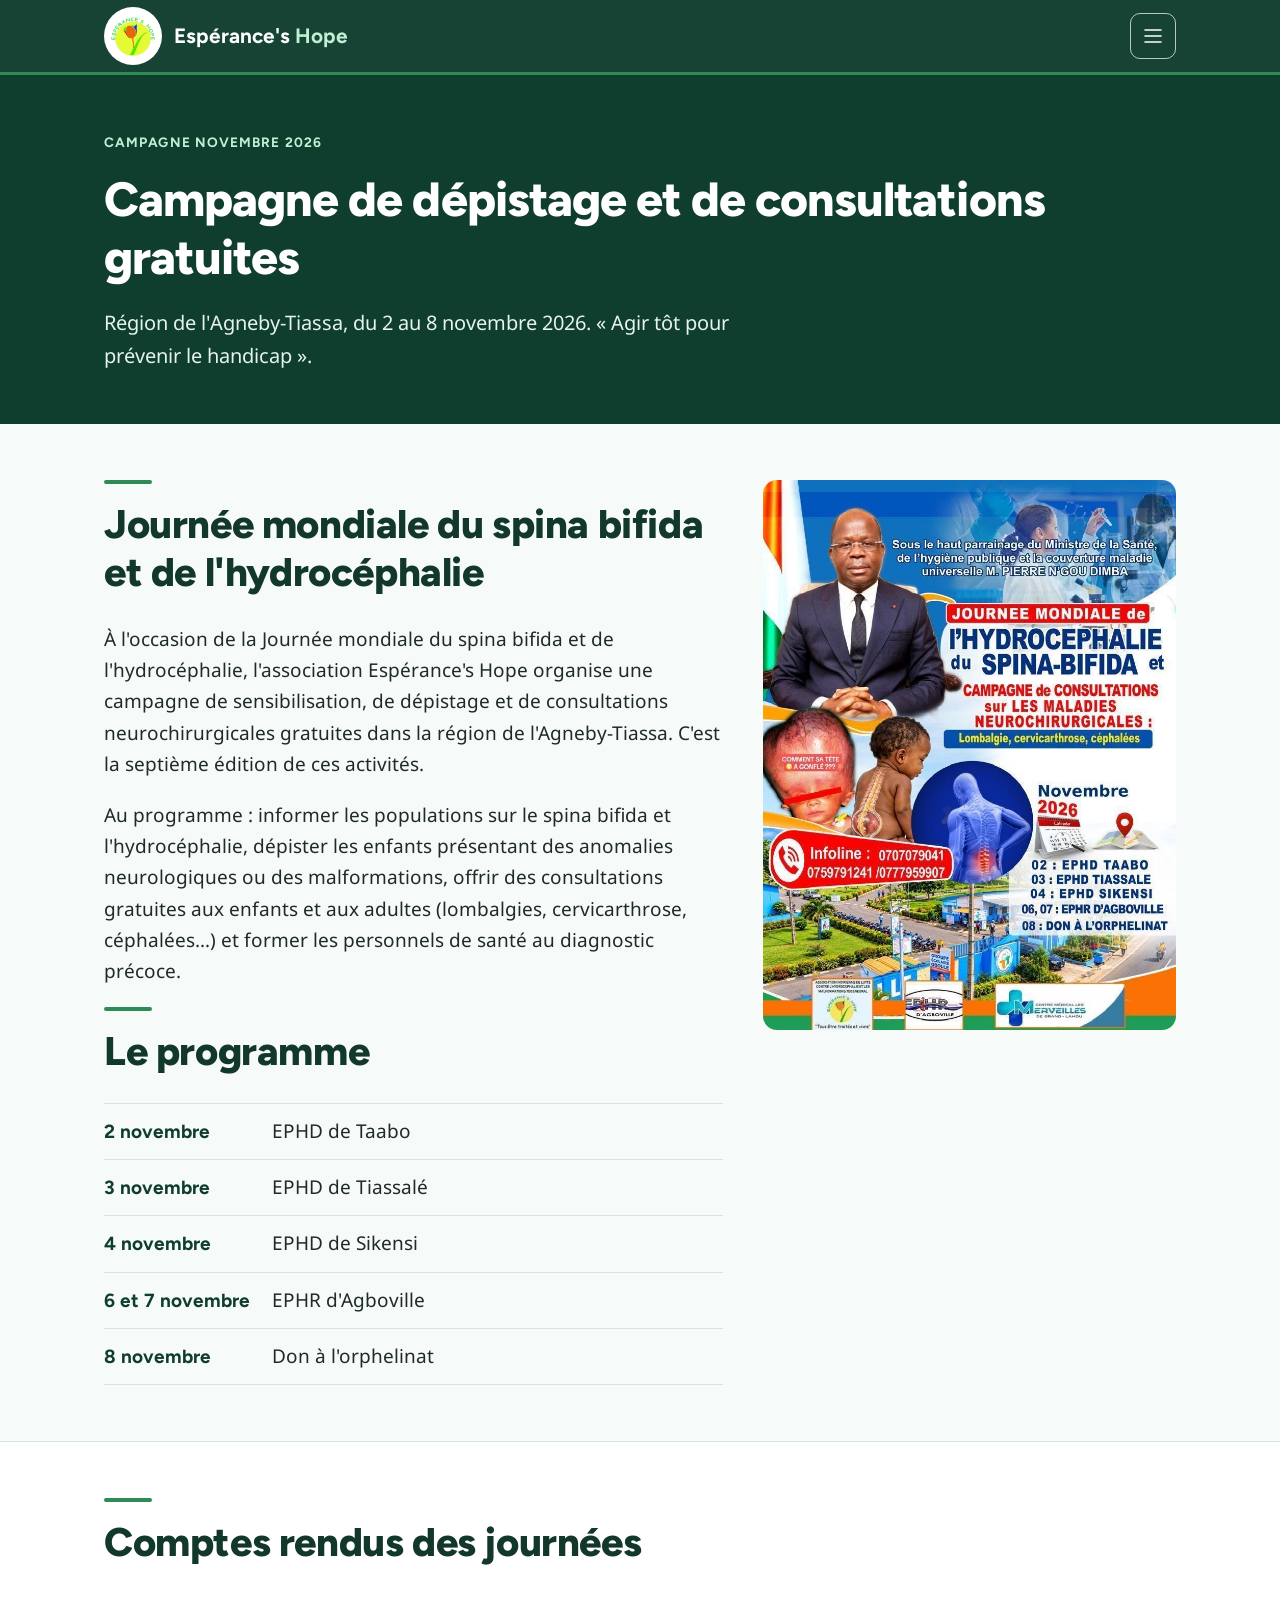
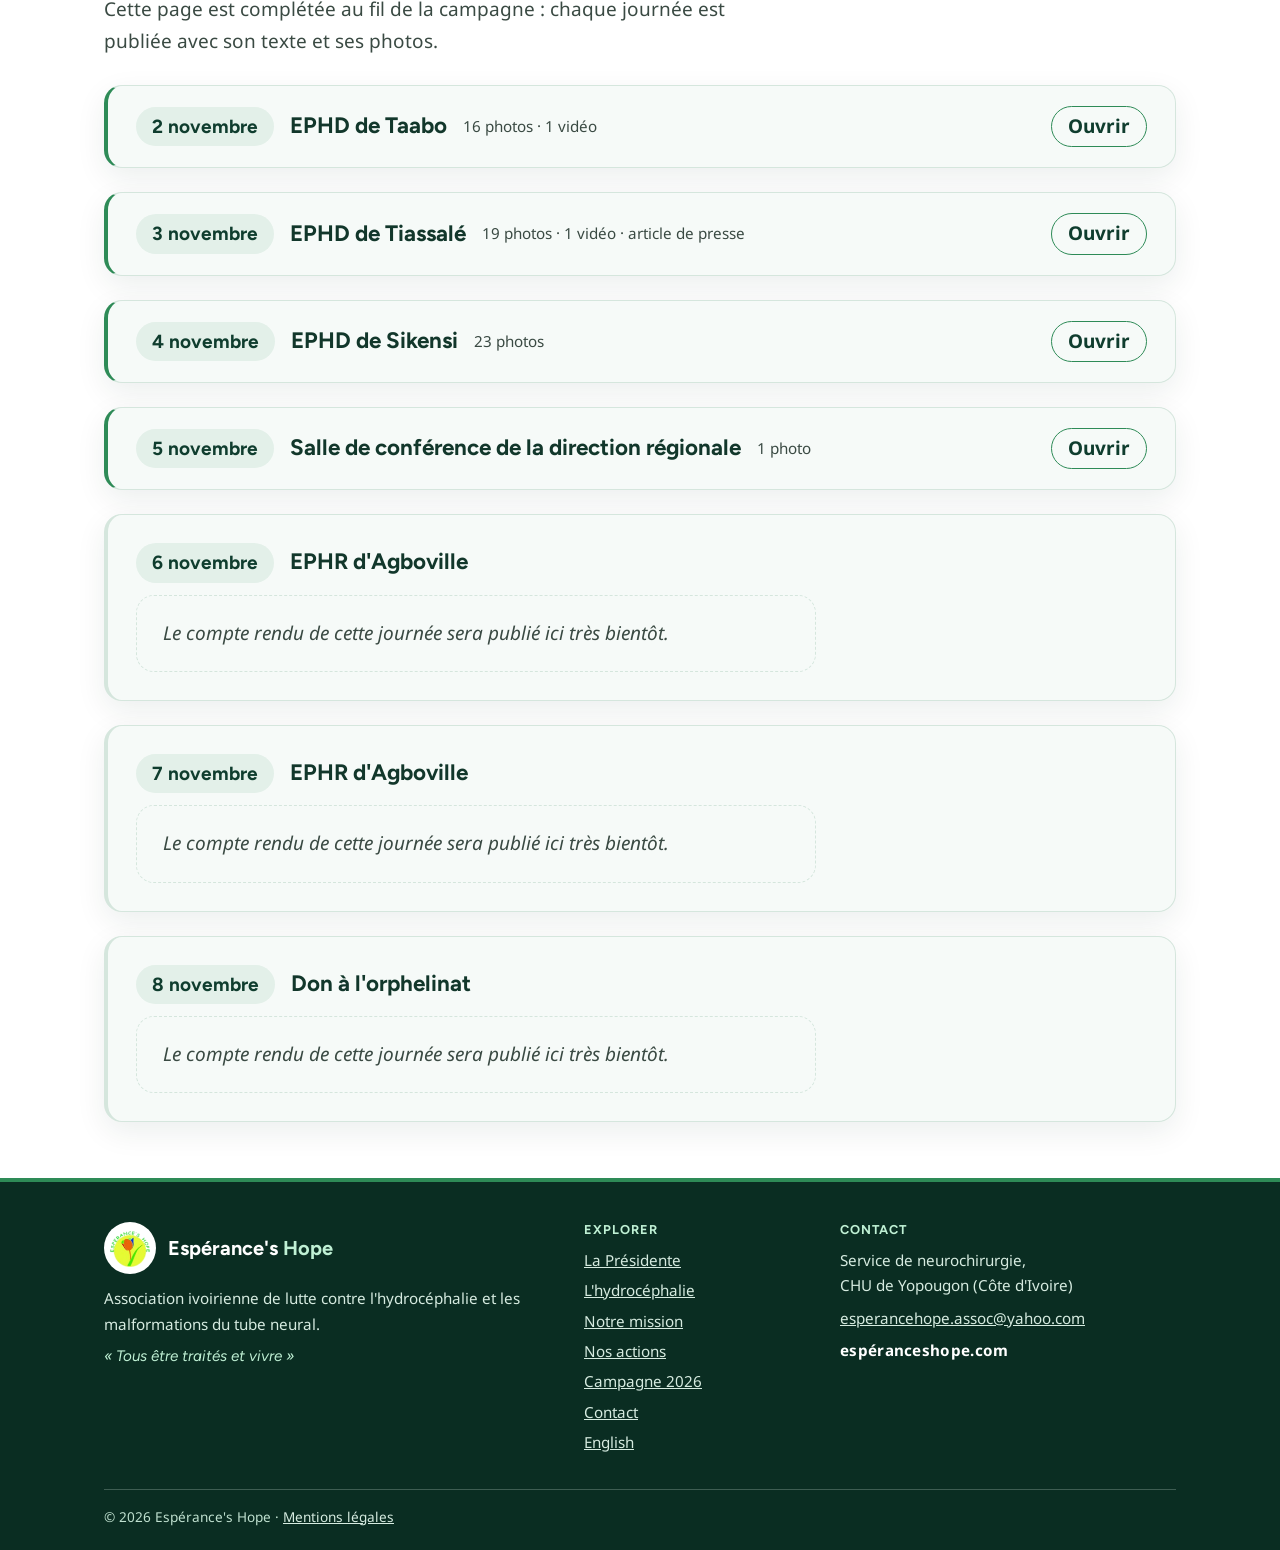
==== commit 0c31c5a7: "feat: add 23 photos for the 4 November Sikensi report Co-Authored-By: Claude Sonnet 5.5 <noreply@ant" ====
--- a/campagne-2026/index.html
+++ b/campagne-2026/index.html
@@ -30,11 +30,11 @@
   <link rel="preconnect" href="https://fonts.googleapis.com">
   <link rel="preconnect" href="https://fonts.gstatic.com" crossorigin>
   <link rel="stylesheet" href="https://fonts.googleapis.com/css2?family=Figtree:wght@500;600;700;800&family=Noto+Sans:ital,wght@0,400;0,500;0,600;1,400&display=swap">
-  <link rel="stylesheet" href="/style.css?v=20261109e">
+  <link rel="stylesheet" href="/style.css?v=20261110b">
   <script>document.documentElement.className += ' js'; setTimeout(function(){ if (!window.__revealOk) document.documentElement.className = document.documentElement.className.replace(' js',''); }, 6000);</script>
 </head>
 <body>
-<div id="root" data-page="campaign-fr"><a class="skip" href="#contenu">Aller au contenu</a><header class="top"><div class="wrap"><a class="brand" href="/#accueil" aria-label="Espérance&#x27;s Hope, accueil"><img class="logo" src="/images/logo.png" width="164" height="146" alt="" decoding="async"/><span class="brand-name">Espérance&#x27;s <span>Hope</span></span></a><button class="burger" type="button" aria-label="Ouvrir le menu" aria-expanded="false" aria-controls="menu"><svg viewBox="0 0 24 24" fill="none" stroke="currentColor" stroke-width="1.5" stroke-linecap="round" stroke-linejoin="round" aria-hidden="true"><path d="M4 6h16M4 12h16M4 18h16"></path></svg></button><nav id="menu" aria-label="Navigation principale"><a href="/#presidente">La Présidente</a><a href="/#mission">Notre mission</a><a href="/#agir">Nos actions</a><a href="/campagne-2026/">Campagne 2026</a><a class="nav-cta" href="/contact/">Contact</a><a class="lang" href="/en/campaign-2026/" hrefLang="en" lang="en">English</a></nav></div></header><main id="contenu"><section class="page-head"><div class="wrap"><p class="eyebrow">Campagne novembre 2026</p><h1>Campagne de dépistage et de consultations gratuites</h1><p class="lead">Région de l&#x27;Agneby-Tiassa, du 2 au 8 novembre 2026. « Agir tôt pour prévenir le handicap ».</p></div></section><section class="campaign"><div class="wrap campaign-intro"><div class="prose"><h2>Journée mondiale du spina bifida et de l&#x27;hydrocéphalie</h2><p>À l&#x27;occasion de la Journée mondiale du spina bifida et de l&#x27;hydrocéphalie, l&#x27;association Espérance&#x27;s Hope organise une campagne de sensibilisation, de dépistage et de consultations neurochirurgicales gratuites dans la région de l&#x27;Agneby-Tiassa. C&#x27;est la septième édition de ces activités.</p><p>Au programme : informer les populations sur le spina bifida et l&#x27;hydrocéphalie, dépister les enfants présentant des anomalies neurologiques ou des malformations, offrir des consultations gratuites aux enfants et aux adultes (lombalgies, cervicarthrose, céphalées…) et former les personnels de santé au diagnostic précoce.</p><h2 id="programme">Le programme</h2><ul class="programme"><li><strong>2 novembre</strong><span>EPHD de Taabo</span></li><li><strong>3 novembre</strong><span>EPHD de Tiassalé</span></li><li><strong>4 novembre</strong><span>EPHD de Sikensi</span></li><li><strong>6 et 7 novembre</strong><span>EPHR d&#x27;Agboville</span></li><li><strong>8 novembre</strong><span>Don à l&#x27;orphelinat</span></li></ul></div><div class="poster-box"><div class="gallery"><figure><button type="button" class="zoom" aria-label="Agrandir la photo : Affiche de la campagne : consultations gratuites en novembre 2026"><img src="/images/campagne-2026/affiche.jpg" width="810" height="1080" alt="Affiche de la campagne : consultations gratuites en novembre 2026" loading="lazy" decoding="async"/></button></figure></div><div class="lightbox" role="dialog" aria-modal="true" aria-label="Visionneuse de photos"><button type="button" class="lb-btn lb-close" aria-label="Fermer"><svg viewBox="0 0 24 24" fill="none" stroke="currentColor" stroke-width="2" stroke-linecap="round" stroke-linejoin="round" aria-hidden="true"><path d="M6 6l12 12M18 6L6 18"></path></svg></button><button type="button" class="lb-btn lb-prev" aria-label="Photo précédente"><svg viewBox="0 0 24 24" fill="none" stroke="currentColor" stroke-width="2" stroke-linecap="round" stroke-linejoin="round" aria-hidden="true"><path d="M15 5l-7 7 7 7"></path></svg></button><button type="button" class="lb-btn lb-next" aria-label="Photo suivante"><svg viewBox="0 0 24 24" fill="none" stroke="currentColor" stroke-width="2" stroke-linecap="round" stroke-linejoin="round" aria-hidden="true"><path d="M9 5l7 7-7 7"></path></svg></button><p class="lb-count" aria-live="polite"></p></div></div></div></section><section class="campaign alt"><div class="wrap"><h2>Comptes rendus des journées</h2><p class="cr-intro">Cette page est complétée au fil de la campagne : chaque journée est publiée avec son texte et ses photos.</p><div class="days"><details class="day done" id="jour-2-novembre"><summary class="day-head"><span class="day-date">2 novembre</span><h3>EPHD de Taabo</h3><span class="day-badges">16 photos · 1 vidéo</span><span class="day-toggle" aria-hidden="true">Ouvrir</span></summary><div class="day-body"><div class="day-text"><p>Les activités ont commencé à 9 h à l&#x27;EPHD de Taabo. À l&#x27;arrivée de la délégation, tout était déjà en place : une bâche pour la sensibilisation sur le spina bifida et l&#x27;hydrocéphalie, trois bureaux de consultation gratuite avec trois médecins, un hall d&#x27;attente, et un quatrième bureau libéré l&#x27;après-midi pour un quatrième médecin.</p><p>La coordinatrice de l&#x27;association a animé la sensibilisation sous la bâche, avec l&#x27;infirmière de la délégation.</p><p>La délégation comptait 4 médecins (2 neurochirurgiens, dont la Présidente de l&#x27;association, et 2 neurochirurgiens en formation), 1 infirmière et la coordinatrice.</p></div><figure class="video"><video controls="" preload="none" poster="/video/formation-taabo.jpg" width="854" height="480" aria-label="Vidéo : formation des agents de santé à Taabo (durée : 3 min 43)"><source src="/video/formation-taabo.mp4" type="video/mp4"/></video><figcaption>En vidéo : la formation des agents de santé à l&#x27;hôpital de Taabo (3 min 43).</figcaption></figure></div><div class="day-photos"><h4>Sensibilisation</h4><div class="gallery"><figure><button type="button" class="zoom" aria-label="Agrandir la photo : Public dans la salle d&#x27;attente"><img src="/images/campagne-2026/jour1-01.jpg" width="1000" height="750" alt="Public dans la salle d&#x27;attente" loading="lazy" decoding="async"/></button></figure><figure><button type="button" class="zoom" aria-label="Agrandir la photo : Présentation projetée devant le public"><img src="/images/campagne-2026/jour1-02.jpg" width="1000" height="750" alt="Présentation projetée devant le public" loading="lazy" decoding="async"/></button></figure><figure><button type="button" class="zoom" aria-label="Agrandir la photo : Présentation de l&#x27;affiche de la campagne"><img src="/images/campagne-2026/jour1-03.jpg" width="1000" height="750" alt="Présentation de l&#x27;affiche de la campagne" loading="lazy" decoding="async"/></button></figure><figure><button type="button" class="zoom" aria-label="Agrandir la photo : Public attentif pendant la sensibilisation"><img src="/images/campagne-2026/jour1-04.jpg" width="1000" height="750" alt="Public attentif pendant la sensibilisation" loading="lazy" decoding="async"/></button></figure><figure><button type="button" class="zoom" aria-label="Agrandir la photo : Questions du public"><img src="/images/campagne-2026/jour1-05.jpg" width="1000" height="750" alt="Questions du public" loading="lazy" decoding="async"/></button></figure><figure><button type="button" class="zoom" aria-label="Agrandir la photo : Public dans la salle d&#x27;attente"><img src="/images/campagne-2026/jour1-06.jpg" width="1000" height="750" alt="Public dans la salle d&#x27;attente" loading="lazy" decoding="async"/></button></figure></div><div class="lightbox" role="dialog" aria-modal="true" aria-label="Visionneuse de photos"><button type="button" class="lb-btn lb-close" aria-label="Fermer"><svg viewBox="0 0 24 24" fill="none" stroke="currentColor" stroke-width="2" stroke-linecap="round" stroke-linejoin="round" aria-hidden="true"><path d="M6 6l12 12M18 6L6 18"></path></svg></button><button type="button" class="lb-btn lb-prev" aria-label="Photo précédente"><svg viewBox="0 0 24 24" fill="none" stroke="currentColor" stroke-width="2" stroke-linecap="round" stroke-linejoin="round" aria-hidden="true"><path d="M15 5l-7 7 7 7"></path></svg></button><button type="button" class="lb-btn lb-next" aria-label="Photo suivante"><svg viewBox="0 0 24 24" fill="none" stroke="currentColor" stroke-width="2" stroke-linecap="round" stroke-linejoin="round" aria-hidden="true"><path d="M9 5l7 7-7 7"></path></svg></button><p class="lb-count" aria-live="polite"></p></div></div><div class="day-photos"><h4>Le public et l&#x27;équipe</h4><div class="gallery"><figure><button type="button" class="zoom" aria-label="Agrandir la photo : L&#x27;équipe et le public sous la bâche"><img src="/images/campagne-2026/jour1-07.jpg" width="1000" height="750" alt="L&#x27;équipe et le public sous la bâche" loading="lazy" decoding="async"/></button></figure><figure><button type="button" class="zoom" aria-label="Agrandir la photo : L&#x27;équipe devant le public"><img src="/images/campagne-2026/jour1-08.jpg" width="1000" height="750" alt="L&#x27;équipe devant le public" loading="lazy" decoding="async"/></button></figure><figure><button type="button" class="zoom" aria-label="Agrandir la photo : Le public sous la bâche"><img src="/images/campagne-2026/jour1-09.jpg" width="1000" height="750" alt="Le public sous la bâche" loading="lazy" decoding="async"/></button></figure></div><div class="lightbox" role="dialog" aria-modal="true" aria-label="Visionneuse de photos"><button type="button" class="lb-btn lb-close" aria-label="Fermer"><svg viewBox="0 0 24 24" fill="none" stroke="currentColor" stroke-width="2" stroke-linecap="round" stroke-linejoin="round" aria-hidden="true"><path d="M6 6l12 12M18 6L6 18"></path></svg></button><button type="button" class="lb-btn lb-prev" aria-label="Photo précédente"><svg viewBox="0 0 24 24" fill="none" stroke="currentColor" stroke-width="2" stroke-linecap="round" stroke-linejoin="round" aria-hidden="true"><path d="M15 5l-7 7 7 7"></path></svg></button><button type="button" class="lb-btn lb-next" aria-label="Photo suivante"><svg viewBox="0 0 24 24" fill="none" stroke="currentColor" stroke-width="2" stroke-linecap="round" stroke-linejoin="round" aria-hidden="true"><path d="M9 5l7 7-7 7"></path></svg></button><p class="lb-count" aria-live="polite"></p></div></div><div class="day-photos"><h4>L&#x27;équipe</h4><div class="gallery"><figure><button type="button" class="zoom" aria-label="Agrandir la photo : L&#x27;équipe devant la maternité"><img src="/images/campagne-2026/jour1-10.jpg" width="1000" height="750" alt="L&#x27;équipe devant la maternité" loading="lazy" decoding="async"/></button></figure><figure><button type="button" class="zoom" aria-label="Agrandir la photo : L&#x27;équipe en tee-shirts de l&#x27;association"><img src="/images/campagne-2026/jour1-11.jpg" width="1000" height="750" alt="L&#x27;équipe en tee-shirts de l&#x27;association" loading="lazy" decoding="async"/></button></figure><figure><button type="button" class="zoom" aria-label="Agrandir la photo : L&#x27;équipe devant la maternité"><img src="/images/campagne-2026/jour1-12.jpg" width="1000" height="750" alt="L&#x27;équipe devant la maternité" loading="lazy" decoding="async"/></button></figure><figure><button type="button" class="zoom" aria-label="Agrandir la photo : L&#x27;équipe en tee-shirts de l&#x27;association"><img src="/images/campagne-2026/jour1-13.jpg" width="1000" height="750" alt="L&#x27;équipe en tee-shirts de l&#x27;association" loading="lazy" decoding="async"/></button></figure></div><div class="lightbox" role="dialog" aria-modal="true" aria-label="Visionneuse de photos"><button type="button" class="lb-btn lb-close" aria-label="Fermer"><svg viewBox="0 0 24 24" fill="none" stroke="currentColor" stroke-width="2" stroke-linecap="round" stroke-linejoin="round" aria-hidden="true"><path d="M6 6l12 12M18 6L6 18"></path></svg></button><button type="button" class="lb-btn lb-prev" aria-label="Photo précédente"><svg viewBox="0 0 24 24" fill="none" stroke="currentColor" stroke-width="2" stroke-linecap="round" stroke-linejoin="round" aria-hidden="true"><path d="M15 5l-7 7 7 7"></path></svg></button><button type="button" class="lb-btn lb-next" aria-label="Photo suivante"><svg viewBox="0 0 24 24" fill="none" stroke="currentColor" stroke-width="2" stroke-linecap="round" stroke-linejoin="round" aria-hidden="true"><path d="M9 5l7 7-7 7"></path></svg></button><p class="lb-count" aria-live="polite"></p></div></div><div class="day-photos"><h4>Consultations</h4><div class="gallery"><figure><button type="button" class="zoom" aria-label="Agrandir la photo : Consultation gratuite"><img src="/images/campagne-2026/jour1-14.jpg" width="1000" height="750" alt="Consultation gratuite" loading="lazy" decoding="async"/></button></figure><figure><button type="button" class="zoom" aria-label="Agrandir la photo : Accueil et enregistrement d&#x27;une patiente"><img src="/images/campagne-2026/jour1-15.jpg" width="750" height="1000" alt="Accueil et enregistrement d&#x27;une patiente" loading="lazy" decoding="async"/></button></figure><figure><button type="button" class="zoom" aria-label="Agrandir la photo : Entretien avec un patient"><img src="/images/campagne-2026/jour1-16.jpg" width="750" height="1000" alt="Entretien avec un patient" loading="lazy" decoding="async"/></button></figure></div><div class="lightbox" role="dialog" aria-modal="true" aria-label="Visionneuse de photos"><button type="button" class="lb-btn lb-close" aria-label="Fermer"><svg viewBox="0 0 24 24" fill="none" stroke="currentColor" stroke-width="2" stroke-linecap="round" stroke-linejoin="round" aria-hidden="true"><path d="M6 6l12 12M18 6L6 18"></path></svg></button><button type="button" class="lb-btn lb-prev" aria-label="Photo précédente"><svg viewBox="0 0 24 24" fill="none" stroke="currentColor" stroke-width="2" stroke-linecap="round" stroke-linejoin="round" aria-hidden="true"><path d="M15 5l-7 7 7 7"></path></svg></button><button type="button" class="lb-btn lb-next" aria-label="Photo suivante"><svg viewBox="0 0 24 24" fill="none" stroke="currentColor" stroke-width="2" stroke-linecap="round" stroke-linejoin="round" aria-hidden="true"><path d="M9 5l7 7-7 7"></path></svg></button><p class="lb-count" aria-live="polite"></p></div></div></details><details class="day done" id="jour-3-novembre"><summary class="day-head"><span class="day-date">3 novembre</span><h3>EPHD de Tiassalé</h3><span class="day-badges">19 photos · 1 vidéo · article de presse</span><span class="day-toggle" aria-hidden="true">Ouvrir</span></summary><div class="day-body"><div class="day-text"><p>La campagne de sensibilisation, de consultations médicales gratuites et de formation des professionnels de santé de l&#x27;ONG Espérance&#x27;s Hope s&#x27;est déroulée mardi 3 novembre 2026, à l&#x27;EPHD de Tiassalé. Au total, une centaine de personnes ont été sensibilisées et consultées. Deux cas d&#x27;hydrocéphalie ont été diagnostiqués chez des enfants sur un total de 7 enfants reçus en consultation par les équipes médicales.</p><p>Ces journées parrainées par le Ministre de la santé, de l&#x27;hygiène publique et de la couverture maladie universelle, Pierre N&#x27;Gou Dimba, se sont déroulées sous la conduite de Broalet Maman You Espérance épouse Alia, présidente de l&#x27;ONG Espérance&#x27;s Hope, professeure de neurochirurgie et d&#x27;anatomie et cheffe du service de neurochirurgie de l&#x27;hôpital catholique Saint-Joseph Moscati de Yamoussoukro, et du Dr Williams Panan Bamba, neurochirurgien à l&#x27;EPHR de San Pedro, et chargé de l&#x27;organisation des activités.</p><p>Cette initiative vise à renforcer la sensibilisation sur le spina-bifida et l&#x27;hydrocéphalie.</p><p>À son arrivée, la délégation a été accueillie par le médecin-chef de l&#x27;établissement, le docteur Yobouet Séraphin, en l&#x27;absence de la directrice, la docteure Eulalie Thes Dassoko.</p><details class="press-article"><summary>Dans la presse : Business &amp; Actuality TV</summary><p class="press-credit">Article de Clément EWOUEDJE, publié le 4 novembre 2026 par Business &amp; Actuality TV. Reproduit avec autorisation.</p><p>Après une première étape à Taabo, la campagne de sensibilisation, de consultations médicales gratuites et de formation de l’ONG Espérance’s Hope s’est poursuivie, mardi 3 novembre 2026, à Tiassalé. Cette deuxième étape a notamment permis de sensibiliser les populations, de consulter sept enfants, parmi lesquels deux cas d’hydrocéphalie ont été reçus par les équipes médicales, et de renforcer les capacités d’une quarantaine de professionnels de santé.</p><p>La deuxième étape de cette mission s’est déroulée à l’Établissement public hospitalier départemental de Tiassalé (EPHD), sous la conduite de Broalet Maman You Espérance épouse Alia, présidente de l’ONG Espérance’s Hope, professeure de neurochirurgie et d’anatomie et cheffe du service de neurochirurgie de l’hôpital catholique Saint-Joseph Moscati de Yamoussoukro.</p><p>Portée par le ministre de la Santé, de l’Hygiène publique et de la Couverture maladie universelle, Pierre N’Gou Dimba, financée par le Conseil régional de l’Agnéby-Tiassa et mise en œuvre en partenariat avec l’ONG Espérance’s Hope, cette initiative vise à renforcer la sensibilisation sur le spina-bifida et l’hydrocéphalie, à faciliter l’accès aux consultations spécialisées et à améliorer les connaissances des professionnels de santé sur ces pathologies.</p><p>À son arrivée, la délégation a été accueillie par le médecin-chef de l’établissement, le docteur Yobouet Séraphin, en l’absence de la directrice, la docteure Eulalie Thes Dassoko. Plusieurs praticiens de l’hôpital, notamment des spécialistes en radiologie, en chirurgie et en cardiologie, ont également été associés au déroulement des activités.</p><p>Sur le plan organisationnel, le Dr Williams Panan Bamba, chargé de l’organisation, a également contribué à la préparation et au bon déroulement de cette étape de la campagne. La mission comptait par ailleurs Attissou Marie Marguerite, psychomotricienne à l’hôpital Don Orion de Bonoua.</p><p>Le bilan médical de cette journée fait état de sept enfants consultés par les équipes spécialisées. Parmi eux, deux cas d’hydrocéphalie ont été reçus. Il convient de préciser que ces enfants ont bénéficié de consultations médicales et n’étaient pas concernés par les séances de sensibilisation destinées aux populations.</p><p>Les lombalgies, communément appelées maux de dos, ont constitué le principal motif de consultation au cours de cette journée. Au total, les activités de sensibilisation et de consultations ont concerné une centaine de personnes, avec une prise en charge médicale spécifique des enfants reçus par les équipes.</p><p>En complément des consultations et des séances de sensibilisation, une formation consacrée au spina-bifida et à l’hydrocéphalie s’est tenue de 12 h à 14 h. Elle a réuni une quarantaine de professionnels de santé, notamment des médecins, des infirmiers et des sages-femmes. Le médecin-chef de l’EPHD a lui-même pris part à l’ensemble de cette session, qui a été suivie d’échanges et de questions-réponses.</p><p>La journée a également enregistré la visite du directeur départemental de la Santé, le docteur Gbalé Yavo Joël. Présent dès la matinée, il s’est impliqué dans les préparatifs logistiques et a suivi le démarrage des consultations et des activités de sensibilisation. Son intervention a notamment contribué au rapprochement des installations de sensibilisation de l’entrée de l’hôpital, facilitant ainsi l’accueil et l’orientation des populations.</p><p>En clôture de cette étape, la délégation a effectué une visite du bloc opératoire de l’établissement hospitalier. Cette séquence a permis de compléter la découverte des infrastructures sanitaires de l’EPHD avant la fin de la mission à Tiassalé.</p><p>Les activités ont pris fin aux environs de 17 heures. Après un bilan de cette deuxième étape, la délégation a repris la route en direction de Sikensi, où la campagne devait se poursuivre le mercredi 4 novembre 2026.</p><p>À travers cette initiative, Espérance’s Hope entend contribuer à une meilleure connaissance du spina-bifida et de l’hydrocéphalie, deux pathologies qui nécessitent une attention particulière en matière de prévention, de dépistage précoce et de prise en charge médicale. Après Taabo et Tiassalé, la campagne poursuit ainsi son déploiement dans plusieurs localités de Côte d’Ivoire, avec pour priorités la sensibilisation des populations, l’accès aux consultations spécialisées et le renforcement des capacités des professionnels de santé.</p><p class="press-link">Article d&#x27;origine : <a href="https://businessactuality.com/tiassale-apres-taabo-esperances-hope-poursuit-sa-campagne-contre-le-spina-bifida-et-lhydrocephalie/" target="_blank" rel="noopener noreferrer">TIASSALÉ : APRÈS TAABO, ESPÉRANCE’S HOPE POURSUIT SA CAMPAGNE CONTRE LE SPINA-BIFIDA ET L’HYDROCÉPHALIE (businessactuality.com)</a></p></details></div><figure class="video video-vertical"><video controls="" preload="none" poster="/video/consultation-3-novembre.jpg" width="576" height="1024" aria-label="Vidéo : mesure du tour de tête d&#x27;un enfant lors d&#x27;une consultation (durée : 32 secondes)"><source src="/video/consultation-3-novembre.mp4" type="video/mp4"/></video></figure></div><div class="day-photos"><h4>Sensibilisation</h4><div class="gallery"><figure><button type="button" class="zoom" aria-label="Agrandir la photo : Public réuni sous la bâche à Tiassalé"><img src="/images/campagne-2026/jour2-01.jpg" width="1000" height="750" alt="Public réuni sous la bâche à Tiassalé" loading="lazy" decoding="async"/></button></figure><figure><button type="button" class="zoom" aria-label="Agrandir la photo : Public attentif pendant la sensibilisation"><img src="/images/campagne-2026/jour2-02.jpg" width="1000" height="750" alt="Public attentif pendant la sensibilisation" loading="lazy" decoding="async"/></button></figure><figure><button type="button" class="zoom" aria-label="Agrandir la photo : Public attentif pendant la sensibilisation"><img src="/images/campagne-2026/jour2-03.jpg" width="1000" height="750" alt="Public attentif pendant la sensibilisation" loading="lazy" decoding="async"/></button></figure><figure><button type="button" class="zoom" aria-label="Agrandir la photo : Public attentif pendant la sensibilisation"><img src="/images/campagne-2026/jour2-10.jpg" width="1000" height="750" alt="Public attentif pendant la sensibilisation" loading="lazy" decoding="async"/></button></figure><figure><button type="button" class="zoom" aria-label="Agrandir la photo : Public attentif pendant la sensibilisation"><img src="/images/campagne-2026/jour2-11.jpg" width="1000" height="750" alt="Public attentif pendant la sensibilisation" loading="lazy" decoding="async"/></button></figure><figure><button type="button" class="zoom" aria-label="Agrandir la photo : Deux personnes assises dans le public"><img src="/images/campagne-2026/jour2-13.jpg" width="1000" height="750" alt="Deux personnes assises dans le public" loading="lazy" decoding="async"/></button></figure></div><div class="lightbox" role="dialog" aria-modal="true" aria-label="Visionneuse de photos"><button type="button" class="lb-btn lb-close" aria-label="Fermer"><svg viewBox="0 0 24 24" fill="none" stroke="currentColor" stroke-width="2" stroke-linecap="round" stroke-linejoin="round" aria-hidden="true"><path d="M6 6l12 12M18 6L6 18"></path></svg></button><button type="button" class="lb-btn lb-prev" aria-label="Photo précédente"><svg viewBox="0 0 24 24" fill="none" stroke="currentColor" stroke-width="2" stroke-linecap="round" stroke-linejoin="round" aria-hidden="true"><path d="M15 5l-7 7 7 7"></path></svg></button><button type="button" class="lb-btn lb-next" aria-label="Photo suivante"><svg viewBox="0 0 24 24" fill="none" stroke="currentColor" stroke-width="2" stroke-linecap="round" stroke-linejoin="round" aria-hidden="true"><path d="M9 5l7 7-7 7"></path></svg></button><p class="lb-count" aria-live="polite"></p></div></div><div class="day-photos"><h4>Photos de groupe</h4><div class="gallery"><figure><button type="button" class="zoom" aria-label="Agrandir la photo : Trois membres de la délégation devant l&#x27;affiche de la campagne"><img src="/images/campagne-2026/jour2-04.jpg" width="1000" height="750" alt="Trois membres de la délégation devant l&#x27;affiche de la campagne" loading="lazy" decoding="async"/></button></figure><figure><button type="button" class="zoom" aria-label="Agrandir la photo : Photo de groupe devant l&#x27;affiche de la campagne"><img src="/images/campagne-2026/jour2-05.jpg" width="1000" height="750" alt="Photo de groupe devant l&#x27;affiche de la campagne" loading="lazy" decoding="async"/></button></figure><figure><button type="button" class="zoom" aria-label="Agrandir la photo : Photo de groupe de la délégation et des invités"><img src="/images/campagne-2026/jour2-06.jpg" width="1000" height="750" alt="Photo de groupe de la délégation et des invités" loading="lazy" decoding="async"/></button></figure><figure><button type="button" class="zoom" aria-label="Agrandir la photo : Photo de groupe de la délégation et des invités"><img src="/images/campagne-2026/jour2-16.jpg" width="1000" height="750" alt="Photo de groupe de la délégation et des invités" loading="lazy" decoding="async"/></button></figure><figure><button type="button" class="zoom" aria-label="Agrandir la photo : Photo de groupe de la délégation et des invités"><img src="/images/campagne-2026/jour2-17.jpg" width="1000" height="750" alt="Photo de groupe de la délégation et des invités" loading="lazy" decoding="async"/></button></figure></div><div class="lightbox" role="dialog" aria-modal="true" aria-label="Visionneuse de photos"><button type="button" class="lb-btn lb-close" aria-label="Fermer"><svg viewBox="0 0 24 24" fill="none" stroke="currentColor" stroke-width="2" stroke-linecap="round" stroke-linejoin="round" aria-hidden="true"><path d="M6 6l12 12M18 6L6 18"></path></svg></button><button type="button" class="lb-btn lb-prev" aria-label="Photo précédente"><svg viewBox="0 0 24 24" fill="none" stroke="currentColor" stroke-width="2" stroke-linecap="round" stroke-linejoin="round" aria-hidden="true"><path d="M15 5l-7 7 7 7"></path></svg></button><button type="button" class="lb-btn lb-next" aria-label="Photo suivante"><svg viewBox="0 0 24 24" fill="none" stroke="currentColor" stroke-width="2" stroke-linecap="round" stroke-linejoin="round" aria-hidden="true"><path d="M9 5l7 7-7 7"></path></svg></button><p class="lb-count" aria-live="polite"></p></div></div><div class="day-photos"><h4>Consultations</h4><div class="gallery"><figure><button type="button" class="zoom" aria-label="Agrandir la photo : Entretien lors d&#x27;une consultation gratuite"><img src="/images/campagne-2026/jour2-08.jpg" width="1000" height="750" alt="Entretien lors d&#x27;une consultation gratuite" loading="lazy" decoding="async"/></button></figure><figure><button type="button" class="zoom" aria-label="Agrandir la photo : Consultation d&#x27;un enfant dans la salle de l&#x27;hôpital"><img src="/images/campagne-2026/jour2-09.jpg" width="1000" height="750" alt="Consultation d&#x27;un enfant dans la salle de l&#x27;hôpital" loading="lazy" decoding="async"/></button></figure><figure><button type="button" class="zoom" aria-label="Agrandir la photo : Deux personnes à l&#x27;extérieur de l&#x27;hôpital"><img src="/images/campagne-2026/jour2-20.jpg" width="1000" height="750" alt="Deux personnes à l&#x27;extérieur de l&#x27;hôpital" loading="lazy" decoding="async"/></button></figure><figure><button type="button" class="zoom" aria-label="Agrandir la photo : Une participante photographie une consultation"><img src="/images/campagne-2026/jour2-21.jpg" width="1000" height="750" alt="Une participante photographie une consultation" loading="lazy" decoding="async"/></button></figure></div><div class="lightbox" role="dialog" aria-modal="true" aria-label="Visionneuse de photos"><button type="button" class="lb-btn lb-close" aria-label="Fermer"><svg viewBox="0 0 24 24" fill="none" stroke="currentColor" stroke-width="2" stroke-linecap="round" stroke-linejoin="round" aria-hidden="true"><path d="M6 6l12 12M18 6L6 18"></path></svg></button><button type="button" class="lb-btn lb-prev" aria-label="Photo précédente"><svg viewBox="0 0 24 24" fill="none" stroke="currentColor" stroke-width="2" stroke-linecap="round" stroke-linejoin="round" aria-hidden="true"><path d="M15 5l-7 7 7 7"></path></svg></button><button type="button" class="lb-btn lb-next" aria-label="Photo suivante"><svg viewBox="0 0 24 24" fill="none" stroke="currentColor" stroke-width="2" stroke-linecap="round" stroke-linejoin="round" aria-hidden="true"><path d="M9 5l7 7-7 7"></path></svg></button><p class="lb-count" aria-live="polite"></p></div></div><div class="day-photos"><h4>Photos de l&#x27;article de Business &amp; Actuality TV</h4><div class="gallery"><figure><button type="button" class="zoom" aria-label="Agrandir la photo : Écran d&#x27;accueil de la conférence sur l&#x27;hydrocéphalie Agnéby-Tiassa 2026, le 3 novembre 2026"><img src="/images/campagne-2026/article-01.jpg" width="1000" height="750" alt="Écran d&#x27;accueil de la conférence sur l&#x27;hydrocéphalie Agnéby-Tiassa 2026, le 3 novembre 2026" loading="lazy" decoding="async"/></button></figure><figure><button type="button" class="zoom" aria-label="Agrandir la photo : Professionnels de santé réunis pendant la formation à Tiassalé"><img src="/images/campagne-2026/article-02.jpg" width="720" height="405" alt="Professionnels de santé réunis pendant la formation à Tiassalé" loading="lazy" decoding="async"/></button></figure><figure><button type="button" class="zoom" aria-label="Agrandir la photo : Quatre personnes devant la banderole de la campagne, à l&#x27;entrée de l&#x27;hôpital"><img src="/images/campagne-2026/article-03.jpg" width="1000" height="750" alt="Quatre personnes devant la banderole de la campagne, à l&#x27;entrée de l&#x27;hôpital" loading="lazy" decoding="async"/></button></figure></div><div class="lightbox" role="dialog" aria-modal="true" aria-label="Visionneuse de photos"><button type="button" class="lb-btn lb-close" aria-label="Fermer"><svg viewBox="0 0 24 24" fill="none" stroke="currentColor" stroke-width="2" stroke-linecap="round" stroke-linejoin="round" aria-hidden="true"><path d="M6 6l12 12M18 6L6 18"></path></svg></button><button type="button" class="lb-btn lb-prev" aria-label="Photo précédente"><svg viewBox="0 0 24 24" fill="none" stroke="currentColor" stroke-width="2" stroke-linecap="round" stroke-linejoin="round" aria-hidden="true"><path d="M15 5l-7 7 7 7"></path></svg></button><button type="button" class="lb-btn lb-next" aria-label="Photo suivante"><svg viewBox="0 0 24 24" fill="none" stroke="currentColor" stroke-width="2" stroke-linecap="round" stroke-linejoin="round" aria-hidden="true"><path d="M9 5l7 7-7 7"></path></svg></button><p class="lb-count" aria-live="polite"></p></div></div><div class="day-photos"><h4>Dans la presse : Le Baromètre n° 266</h4><div class="gallery"><figure><button type="button" class="zoom" aria-label="Agrandir la photo : Article du journal Le Baromètre n° 266 : « Espérance&#x27;s Hope » intensifie la sensibilisation (lutte contre le spina-bifida et l&#x27;hydrocéphalie, étape de Tiassalé)"><img src="/images/campagne-2026/jour2-presse.jpg" width="602" height="347" alt="Article du journal Le Baromètre n° 266 : « Espérance&#x27;s Hope » intensifie la sensibilisation (lutte contre le spina-bifida et l&#x27;hydrocéphalie, étape de Tiassalé)" loading="lazy" decoding="async"/></button></figure></div><div class="lightbox" role="dialog" aria-modal="true" aria-label="Visionneuse de photos"><button type="button" class="lb-btn lb-close" aria-label="Fermer"><svg viewBox="0 0 24 24" fill="none" stroke="currentColor" stroke-width="2" stroke-linecap="round" stroke-linejoin="round" aria-hidden="true"><path d="M6 6l12 12M18 6L6 18"></path></svg></button><button type="button" class="lb-btn lb-prev" aria-label="Photo précédente"><svg viewBox="0 0 24 24" fill="none" stroke="currentColor" stroke-width="2" stroke-linecap="round" stroke-linejoin="round" aria-hidden="true"><path d="M15 5l-7 7 7 7"></path></svg></button><button type="button" class="lb-btn lb-next" aria-label="Photo suivante"><svg viewBox="0 0 24 24" fill="none" stroke="currentColor" stroke-width="2" stroke-linecap="round" stroke-linejoin="round" aria-hidden="true"><path d="M9 5l7 7-7 7"></path></svg></button><p class="lb-count" aria-live="polite"></p></div></div></details><details class="day done" id="jour-4-novembre"><summary class="day-head"><span class="day-date">4 novembre</span><h3>EPHD de Sikensi</h3><span class="day-badges"></span><span class="day-toggle" aria-hidden="true">Ouvrir</span></summary><div class="day-body"><div class="day-text"><p>3ème jour de la campagne, étape de Sikensi : nous avons débuté vers 11 h avec la visite du corps préfectoral, à sa tête Mme la Secrétaire Générale de Préfecture, Mme RABBE, représentant le Préfet du département de Sikensi, et les sous-préfets, en présence du Directeur Départemental de la Santé et du Directeur de l&#x27;Hôpital Général de Sikensi.</p><p>Les consultations ont débuté et se poursuivent.</p></div></div></details><details class="day done" id="jour-5-novembre"><summary class="day-head"><span class="day-date">5 novembre</span><h3>Salle de conférence de la direction régionale</h3><span class="day-badges">1 photo</span><span class="day-toggle" aria-hidden="true">Ouvrir</span></summary><div class="day-body"><div class="day-text"><p>Formation des agents de santé sur les pathologies neurochirurgicales, le jeudi 5 novembre 2026 à 14 h, dans la salle de conférence de la direction régionale.</p><p>Participants (médecins, SFDE et IDE) :</p><ul class="programme"><li>EPHR : 20</li><li>SUO Sokoura : 6</li><li>SUO PMI : 5</li><li>SSSUSAJ : 3</li><li>SUO Moutcho : 5</li><li>SUO Ery 1 : 4</li><li>SUO Yapo : 4</li><li>SUO Grand Morie 1 et 2 : 10</li><li>SUO Rubino : 5</li><li>Les 8 autres SUO : 1 personne chacune (le médecin ou une SFDE)</li></ul><p><strong>Total : 70 participants.</strong></p></div></div><div class="day-photos"><h4>La formation</h4><div class="gallery"><figure><button type="button" class="zoom" aria-label="Agrandir la photo : Salle de formation des agents de santé : participants assis autour de tables"><img src="/images/campagne-2026/jour5-01.jpg" width="1000" height="750" alt="Salle de formation des agents de santé : participants assis autour de tables" loading="lazy" decoding="async"/></button></figure></div><div class="lightbox" role="dialog" aria-modal="true" aria-label="Visionneuse de photos"><button type="button" class="lb-btn lb-close" aria-label="Fermer"><svg viewBox="0 0 24 24" fill="none" stroke="currentColor" stroke-width="2" stroke-linecap="round" stroke-linejoin="round" aria-hidden="true"><path d="M6 6l12 12M18 6L6 18"></path></svg></button><button type="button" class="lb-btn lb-prev" aria-label="Photo précédente"><svg viewBox="0 0 24 24" fill="none" stroke="currentColor" stroke-width="2" stroke-linecap="round" stroke-linejoin="round" aria-hidden="true"><path d="M15 5l-7 7 7 7"></path></svg></button><button type="button" class="lb-btn lb-next" aria-label="Photo suivante"><svg viewBox="0 0 24 24" fill="none" stroke="currentColor" stroke-width="2" stroke-linecap="round" stroke-linejoin="round" aria-hidden="true"><path d="M9 5l7 7-7 7"></path></svg></button><p class="lb-count" aria-live="polite"></p></div></div></details><article class="day" id="jour-6-novembre"><header class="day-head"><span class="day-date">6 novembre</span><h3>EPHR d&#x27;Agboville</h3></header><p class="soon">Le compte rendu de cette journée sera publié ici très bientôt.</p></article><article class="day" id="jour-7-novembre"><header class="day-head"><span class="day-date">7 novembre</span><h3>EPHR d&#x27;Agboville</h3></header><p class="soon">Le compte rendu de cette journée sera publié ici très bientôt.</p></article><article class="day" id="jour-8-novembre"><header class="day-head"><span class="day-date">8 novembre</span><h3>Don à l&#x27;orphelinat</h3></header><p class="soon">Le compte rendu de cette journée sera publié ici très bientôt.</p></article></div></div></section></main><footer><div class="wrap"><div class="foot-grid"><div class="foot-brand"><a class="foot-logo" href="/#accueil" aria-label="Espérance&#x27;s Hope, haut de page"><img src="/images/logo.png" width="164" height="146" alt="" loading="lazy" decoding="async"/><span>Espérance&#x27;s <b>Hope</b></span></a><p>Association ivoirienne de lutte contre l&#x27;hydrocéphalie et les malformations du tube neural.</p><p class="motto">« Tous être traités et vivre »</p></div><nav class="foot-col" aria-label="Pied de page"><h2>Explorer</h2><ul><li><a href="/#presidente">La Présidente</a></li><li><a href="/#hydrocephalie">L&#x27;hydrocéphalie</a></li><li><a href="/#mission">Notre mission</a></li><li><a href="/#agir">Nos actions</a></li><li><a href="/campagne-2026/">Campagne 2026</a></li><li><a href="/contact/">Contact</a></li><li><a href="/en/campaign-2026/" hrefLang="en" lang="en">English</a></li></ul></nav><div class="foot-col contact"><h2>Contact</h2><p>Service de neurochirurgie,<br/>CHU de Yopougon (Côte d&#x27;Ivoire)</p><p><a href="mailto:esperancehope.assoc@yahoo.com">esperancehope.assoc@yahoo.com</a></p><p class="domain">espéranceshope.com</p></div></div><p class="copyright">© 2026 Espérance&#x27;s Hope · <a href="/mentions-legales/">Mentions légales</a></p></div></footer></div>
-<script type="module" src="/assets/main-DB4CGfdf.js"></script>
+<div id="root" data-page="campaign-fr"><a class="skip" href="#contenu">Aller au contenu</a><header class="top"><div class="wrap"><a class="brand" href="/#accueil" aria-label="Espérance&#x27;s Hope, accueil"><img class="logo" src="/images/logo.png" width="164" height="146" alt="" decoding="async"/><span class="brand-name">Espérance&#x27;s <span>Hope</span></span></a><button class="burger" type="button" aria-label="Ouvrir le menu" aria-expanded="false" aria-controls="menu"><svg viewBox="0 0 24 24" fill="none" stroke="currentColor" stroke-width="1.5" stroke-linecap="round" stroke-linejoin="round" aria-hidden="true"><path d="M4 6h16M4 12h16M4 18h16"></path></svg></button><nav id="menu" aria-label="Navigation principale"><a href="/#presidente">La Présidente</a><a href="/#mission">Notre mission</a><a href="/#agir">Nos actions</a><a href="/campagne-2026/">Campagne 2026</a><a class="nav-cta" href="/contact/">Contact</a><a class="lang" href="/en/campaign-2026/" hrefLang="en" lang="en">English</a></nav></div></header><main id="contenu"><section class="page-head"><div class="wrap"><p class="eyebrow">Campagne novembre 2026</p><h1>Campagne de dépistage et de consultations gratuites</h1><p class="lead">Région de l&#x27;Agneby-Tiassa, du 2 au 8 novembre 2026. « Agir tôt pour prévenir le handicap ».</p></div></section><section class="campaign"><div class="wrap campaign-intro"><div class="prose"><h2>Journée mondiale du spina bifida et de l&#x27;hydrocéphalie</h2><p>À l&#x27;occasion de la Journée mondiale du spina bifida et de l&#x27;hydrocéphalie, l&#x27;association Espérance&#x27;s Hope organise une campagne de sensibilisation, de dépistage et de consultations neurochirurgicales gratuites dans la région de l&#x27;Agneby-Tiassa. C&#x27;est la septième édition de ces activités.</p><p>Au programme : informer les populations sur le spina bifida et l&#x27;hydrocéphalie, dépister les enfants présentant des anomalies neurologiques ou des malformations, offrir des consultations gratuites aux enfants et aux adultes (lombalgies, cervicarthrose, céphalées…) et former les personnels de santé au diagnostic précoce.</p><h2 id="programme">Le programme</h2><ul class="programme"><li><strong>2 novembre</strong><span>EPHD de Taabo</span></li><li><strong>3 novembre</strong><span>EPHD de Tiassalé</span></li><li><strong>4 novembre</strong><span>EPHD de Sikensi</span></li><li><strong>6 et 7 novembre</strong><span>EPHR d&#x27;Agboville</span></li><li><strong>8 novembre</strong><span>Don à l&#x27;orphelinat</span></li></ul></div><div class="poster-box"><div class="gallery"><figure><button type="button" class="zoom" aria-label="Agrandir la photo : Affiche de la campagne : consultations gratuites en novembre 2026"><img src="/images/campagne-2026/affiche.jpg" width="810" height="1080" alt="Affiche de la campagne : consultations gratuites en novembre 2026" loading="lazy" decoding="async"/></button></figure></div><div class="lightbox" role="dialog" aria-modal="true" aria-label="Visionneuse de photos"><button type="button" class="lb-btn lb-close" aria-label="Fermer"><svg viewBox="0 0 24 24" fill="none" stroke="currentColor" stroke-width="2" stroke-linecap="round" stroke-linejoin="round" aria-hidden="true"><path d="M6 6l12 12M18 6L6 18"></path></svg></button><button type="button" class="lb-btn lb-prev" aria-label="Photo précédente"><svg viewBox="0 0 24 24" fill="none" stroke="currentColor" stroke-width="2" stroke-linecap="round" stroke-linejoin="round" aria-hidden="true"><path d="M15 5l-7 7 7 7"></path></svg></button><button type="button" class="lb-btn lb-next" aria-label="Photo suivante"><svg viewBox="0 0 24 24" fill="none" stroke="currentColor" stroke-width="2" stroke-linecap="round" stroke-linejoin="round" aria-hidden="true"><path d="M9 5l7 7-7 7"></path></svg></button><p class="lb-count" aria-live="polite"></p></div></div></div></section><section class="campaign alt"><div class="wrap"><h2>Comptes rendus des journées</h2><p class="cr-intro">Cette page est complétée au fil de la campagne : chaque journée est publiée avec son texte et ses photos.</p><div class="days"><details class="day done" id="jour-2-novembre"><summary class="day-head"><span class="day-date">2 novembre</span><h3>EPHD de Taabo</h3><span class="day-badges">16 photos · 1 vidéo</span><span class="day-toggle" aria-hidden="true">Ouvrir</span></summary><div class="day-body"><div class="day-text"><p>Les activités ont commencé à 9 h à l&#x27;EPHD de Taabo. À l&#x27;arrivée de la délégation, tout était déjà en place : une bâche pour la sensibilisation sur le spina bifida et l&#x27;hydrocéphalie, trois bureaux de consultation gratuite avec trois médecins, un hall d&#x27;attente, et un quatrième bureau libéré l&#x27;après-midi pour un quatrième médecin.</p><p>La coordinatrice de l&#x27;association a animé la sensibilisation sous la bâche, avec l&#x27;infirmière de la délégation.</p><p>La délégation comptait 4 médecins (2 neurochirurgiens, dont la Présidente de l&#x27;association, et 2 neurochirurgiens en formation), 1 infirmière et la coordinatrice.</p></div><figure class="video"><video controls="" preload="none" poster="/video/formation-taabo.jpg" width="854" height="480" aria-label="Vidéo : formation des agents de santé à Taabo (durée : 3 min 43)"><source src="/video/formation-taabo.mp4" type="video/mp4"/></video></figure></div><div class="day-photos"><h4>Sensibilisation</h4><div class="gallery"><figure><button type="button" class="zoom" aria-label="Agrandir la photo : Public dans la salle d&#x27;attente"><img src="/images/campagne-2026/jour1-01.jpg" width="1000" height="750" alt="Public dans la salle d&#x27;attente" loading="lazy" decoding="async"/></button></figure><figure><button type="button" class="zoom" aria-label="Agrandir la photo : Présentation projetée devant le public"><img src="/images/campagne-2026/jour1-02.jpg" width="1000" height="750" alt="Présentation projetée devant le public" loading="lazy" decoding="async"/></button></figure><figure><button type="button" class="zoom" aria-label="Agrandir la photo : Présentation de l&#x27;affiche de la campagne"><img src="/images/campagne-2026/jour1-03.jpg" width="1000" height="750" alt="Présentation de l&#x27;affiche de la campagne" loading="lazy" decoding="async"/></button></figure><figure><button type="button" class="zoom" aria-label="Agrandir la photo : Public attentif pendant la sensibilisation"><img src="/images/campagne-2026/jour1-04.jpg" width="1000" height="750" alt="Public attentif pendant la sensibilisation" loading="lazy" decoding="async"/></button></figure><figure><button type="button" class="zoom" aria-label="Agrandir la photo : Questions du public"><img src="/images/campagne-2026/jour1-05.jpg" width="1000" height="750" alt="Questions du public" loading="lazy" decoding="async"/></button></figure><figure><button type="button" class="zoom" aria-label="Agrandir la photo : Public dans la salle d&#x27;attente"><img src="/images/campagne-2026/jour1-06.jpg" width="1000" height="750" alt="Public dans la salle d&#x27;attente" loading="lazy" decoding="async"/></button></figure></div><div class="lightbox" role="dialog" aria-modal="true" aria-label="Visionneuse de photos"><button type="button" class="lb-btn lb-close" aria-label="Fermer"><svg viewBox="0 0 24 24" fill="none" stroke="currentColor" stroke-width="2" stroke-linecap="round" stroke-linejoin="round" aria-hidden="true"><path d="M6 6l12 12M18 6L6 18"></path></svg></button><button type="button" class="lb-btn lb-prev" aria-label="Photo précédente"><svg viewBox="0 0 24 24" fill="none" stroke="currentColor" stroke-width="2" stroke-linecap="round" stroke-linejoin="round" aria-hidden="true"><path d="M15 5l-7 7 7 7"></path></svg></button><button type="button" class="lb-btn lb-next" aria-label="Photo suivante"><svg viewBox="0 0 24 24" fill="none" stroke="currentColor" stroke-width="2" stroke-linecap="round" stroke-linejoin="round" aria-hidden="true"><path d="M9 5l7 7-7 7"></path></svg></button><p class="lb-count" aria-live="polite"></p></div></div><div class="day-photos"><h4>Le public et l&#x27;équipe</h4><div class="gallery"><figure><button type="button" class="zoom" aria-label="Agrandir la photo : L&#x27;équipe et le public sous la bâche"><img src="/images/campagne-2026/jour1-07.jpg" width="1000" height="750" alt="L&#x27;équipe et le public sous la bâche" loading="lazy" decoding="async"/></button></figure><figure><button type="button" class="zoom" aria-label="Agrandir la photo : L&#x27;équipe devant le public"><img src="/images/campagne-2026/jour1-08.jpg" width="1000" height="750" alt="L&#x27;équipe devant le public" loading="lazy" decoding="async"/></button></figure><figure><button type="button" class="zoom" aria-label="Agrandir la photo : Le public sous la bâche"><img src="/images/campagne-2026/jour1-09.jpg" width="1000" height="750" alt="Le public sous la bâche" loading="lazy" decoding="async"/></button></figure></div><div class="lightbox" role="dialog" aria-modal="true" aria-label="Visionneuse de photos"><button type="button" class="lb-btn lb-close" aria-label="Fermer"><svg viewBox="0 0 24 24" fill="none" stroke="currentColor" stroke-width="2" stroke-linecap="round" stroke-linejoin="round" aria-hidden="true"><path d="M6 6l12 12M18 6L6 18"></path></svg></button><button type="button" class="lb-btn lb-prev" aria-label="Photo précédente"><svg viewBox="0 0 24 24" fill="none" stroke="currentColor" stroke-width="2" stroke-linecap="round" stroke-linejoin="round" aria-hidden="true"><path d="M15 5l-7 7 7 7"></path></svg></button><button type="button" class="lb-btn lb-next" aria-label="Photo suivante"><svg viewBox="0 0 24 24" fill="none" stroke="currentColor" stroke-width="2" stroke-linecap="round" stroke-linejoin="round" aria-hidden="true"><path d="M9 5l7 7-7 7"></path></svg></button><p class="lb-count" aria-live="polite"></p></div></div><div class="day-photos"><h4>L&#x27;équipe</h4><div class="gallery"><figure><button type="button" class="zoom" aria-label="Agrandir la photo : L&#x27;équipe devant la maternité"><img src="/images/campagne-2026/jour1-10.jpg" width="1000" height="750" alt="L&#x27;équipe devant la maternité" loading="lazy" decoding="async"/></button></figure><figure><button type="button" class="zoom" aria-label="Agrandir la photo : L&#x27;équipe en tee-shirts de l&#x27;association"><img src="/images/campagne-2026/jour1-11.jpg" width="1000" height="750" alt="L&#x27;équipe en tee-shirts de l&#x27;association" loading="lazy" decoding="async"/></button></figure><figure><button type="button" class="zoom" aria-label="Agrandir la photo : L&#x27;équipe devant la maternité"><img src="/images/campagne-2026/jour1-12.jpg" width="1000" height="750" alt="L&#x27;équipe devant la maternité" loading="lazy" decoding="async"/></button></figure><figure><button type="button" class="zoom" aria-label="Agrandir la photo : L&#x27;équipe en tee-shirts de l&#x27;association"><img src="/images/campagne-2026/jour1-13.jpg" width="1000" height="750" alt="L&#x27;équipe en tee-shirts de l&#x27;association" loading="lazy" decoding="async"/></button></figure></div><div class="lightbox" role="dialog" aria-modal="true" aria-label="Visionneuse de photos"><button type="button" class="lb-btn lb-close" aria-label="Fermer"><svg viewBox="0 0 24 24" fill="none" stroke="currentColor" stroke-width="2" stroke-linecap="round" stroke-linejoin="round" aria-hidden="true"><path d="M6 6l12 12M18 6L6 18"></path></svg></button><button type="button" class="lb-btn lb-prev" aria-label="Photo précédente"><svg viewBox="0 0 24 24" fill="none" stroke="currentColor" stroke-width="2" stroke-linecap="round" stroke-linejoin="round" aria-hidden="true"><path d="M15 5l-7 7 7 7"></path></svg></button><button type="button" class="lb-btn lb-next" aria-label="Photo suivante"><svg viewBox="0 0 24 24" fill="none" stroke="currentColor" stroke-width="2" stroke-linecap="round" stroke-linejoin="round" aria-hidden="true"><path d="M9 5l7 7-7 7"></path></svg></button><p class="lb-count" aria-live="polite"></p></div></div><div class="day-photos"><h4>Consultations</h4><div class="gallery"><figure><button type="button" class="zoom" aria-label="Agrandir la photo : Consultation gratuite"><img src="/images/campagne-2026/jour1-14.jpg" width="1000" height="750" alt="Consultation gratuite" loading="lazy" decoding="async"/></button></figure><figure><button type="button" class="zoom" aria-label="Agrandir la photo : Accueil et enregistrement d&#x27;une patiente"><img src="/images/campagne-2026/jour1-15.jpg" width="750" height="1000" alt="Accueil et enregistrement d&#x27;une patiente" loading="lazy" decoding="async"/></button></figure><figure><button type="button" class="zoom" aria-label="Agrandir la photo : Entretien avec un patient"><img src="/images/campagne-2026/jour1-16.jpg" width="750" height="1000" alt="Entretien avec un patient" loading="lazy" decoding="async"/></button></figure></div><div class="lightbox" role="dialog" aria-modal="true" aria-label="Visionneuse de photos"><button type="button" class="lb-btn lb-close" aria-label="Fermer"><svg viewBox="0 0 24 24" fill="none" stroke="currentColor" stroke-width="2" stroke-linecap="round" stroke-linejoin="round" aria-hidden="true"><path d="M6 6l12 12M18 6L6 18"></path></svg></button><button type="button" class="lb-btn lb-prev" aria-label="Photo précédente"><svg viewBox="0 0 24 24" fill="none" stroke="currentColor" stroke-width="2" stroke-linecap="round" stroke-linejoin="round" aria-hidden="true"><path d="M15 5l-7 7 7 7"></path></svg></button><button type="button" class="lb-btn lb-next" aria-label="Photo suivante"><svg viewBox="0 0 24 24" fill="none" stroke="currentColor" stroke-width="2" stroke-linecap="round" stroke-linejoin="round" aria-hidden="true"><path d="M9 5l7 7-7 7"></path></svg></button><p class="lb-count" aria-live="polite"></p></div></div></details><details class="day done" id="jour-3-novembre"><summary class="day-head"><span class="day-date">3 novembre</span><h3>EPHD de Tiassalé</h3><span class="day-badges">19 photos · 1 vidéo · article de presse</span><span class="day-toggle" aria-hidden="true">Ouvrir</span></summary><div class="day-body"><div class="day-text"><p>La campagne de sensibilisation, de consultations médicales gratuites et de formation des professionnels de santé de l&#x27;ONG Espérance&#x27;s Hope s&#x27;est déroulée mardi 3 novembre 2026, à l&#x27;EPHD de Tiassalé. Au total, une centaine de personnes ont été sensibilisées et consultées. Deux cas d&#x27;hydrocéphalie ont été diagnostiqués chez des enfants sur un total de 7 enfants reçus en consultation par les équipes médicales.</p><p>Ces journées parrainées par le Ministre de la santé, de l&#x27;hygiène publique et de la couverture maladie universelle, Pierre N&#x27;Gou Dimba, se sont déroulées sous la conduite de Broalet Maman You Espérance épouse Alia, présidente de l&#x27;ONG Espérance&#x27;s Hope, professeure de neurochirurgie et d&#x27;anatomie et cheffe du service de neurochirurgie de l&#x27;hôpital catholique Saint-Joseph Moscati de Yamoussoukro, et du Dr Williams Panan Bamba, neurochirurgien à l&#x27;EPHR de San Pedro, et chargé de l&#x27;organisation des activités.</p><p>Cette initiative vise à renforcer la sensibilisation sur le spina-bifida et l&#x27;hydrocéphalie.</p><p>À son arrivée, la délégation a été accueillie par le médecin-chef de l&#x27;établissement, le docteur Yobouet Séraphin, en l&#x27;absence de la directrice, la docteure Eulalie Thes Dassoko.</p><details class="press-article"><summary>Dans la presse : Business &amp; Actuality TV</summary><p class="press-credit">Article de Clément EWOUEDJE, publié le 4 novembre 2026 par Business &amp; Actuality TV. Reproduit avec autorisation.</p><p>Après une première étape à Taabo, la campagne de sensibilisation, de consultations médicales gratuites et de formation de l’ONG Espérance’s Hope s’est poursuivie, mardi 3 novembre 2026, à Tiassalé. Cette deuxième étape a notamment permis de sensibiliser les populations, de consulter sept enfants, parmi lesquels deux cas d’hydrocéphalie ont été reçus par les équipes médicales, et de renforcer les capacités d’une quarantaine de professionnels de santé.</p><p>La deuxième étape de cette mission s’est déroulée à l’Établissement public hospitalier départemental de Tiassalé (EPHD), sous la conduite de Broalet Maman You Espérance épouse Alia, présidente de l’ONG Espérance’s Hope, professeure de neurochirurgie et d’anatomie et cheffe du service de neurochirurgie de l’hôpital catholique Saint-Joseph Moscati de Yamoussoukro.</p><p>Portée par le ministre de la Santé, de l’Hygiène publique et de la Couverture maladie universelle, Pierre N’Gou Dimba, financée par le Conseil régional de l’Agnéby-Tiassa et mise en œuvre en partenariat avec l’ONG Espérance’s Hope, cette initiative vise à renforcer la sensibilisation sur le spina-bifida et l’hydrocéphalie, à faciliter l’accès aux consultations spécialisées et à améliorer les connaissances des professionnels de santé sur ces pathologies.</p><p>À son arrivée, la délégation a été accueillie par le médecin-chef de l’établissement, le docteur Yobouet Séraphin, en l’absence de la directrice, la docteure Eulalie Thes Dassoko. Plusieurs praticiens de l’hôpital, notamment des spécialistes en radiologie, en chirurgie et en cardiologie, ont également été associés au déroulement des activités.</p><p>Sur le plan organisationnel, le Dr Williams Panan Bamba, chargé de l’organisation, a également contribué à la préparation et au bon déroulement de cette étape de la campagne. La mission comptait par ailleurs Attissou Marie Marguerite, psychomotricienne à l’hôpital Don Orion de Bonoua.</p><p>Le bilan médical de cette journée fait état de sept enfants consultés par les équipes spécialisées. Parmi eux, deux cas d’hydrocéphalie ont été reçus. Il convient de préciser que ces enfants ont bénéficié de consultations médicales et n’étaient pas concernés par les séances de sensibilisation destinées aux populations.</p><p>Les lombalgies, communément appelées maux de dos, ont constitué le principal motif de consultation au cours de cette journée. Au total, les activités de sensibilisation et de consultations ont concerné une centaine de personnes, avec une prise en charge médicale spécifique des enfants reçus par les équipes.</p><p>En complément des consultations et des séances de sensibilisation, une formation consacrée au spina-bifida et à l’hydrocéphalie s’est tenue de 12 h à 14 h. Elle a réuni une quarantaine de professionnels de santé, notamment des médecins, des infirmiers et des sages-femmes. Le médecin-chef de l’EPHD a lui-même pris part à l’ensemble de cette session, qui a été suivie d’échanges et de questions-réponses.</p><p>La journée a également enregistré la visite du directeur départemental de la Santé, le docteur Gbalé Yavo Joël. Présent dès la matinée, il s’est impliqué dans les préparatifs logistiques et a suivi le démarrage des consultations et des activités de sensibilisation. Son intervention a notamment contribué au rapprochement des installations de sensibilisation de l’entrée de l’hôpital, facilitant ainsi l’accueil et l’orientation des populations.</p><p>En clôture de cette étape, la délégation a effectué une visite du bloc opératoire de l’établissement hospitalier. Cette séquence a permis de compléter la découverte des infrastructures sanitaires de l’EPHD avant la fin de la mission à Tiassalé.</p><p>Les activités ont pris fin aux environs de 17 heures. Après un bilan de cette deuxième étape, la délégation a repris la route en direction de Sikensi, où la campagne devait se poursuivre le mercredi 4 novembre 2026.</p><p>À travers cette initiative, Espérance’s Hope entend contribuer à une meilleure connaissance du spina-bifida et de l’hydrocéphalie, deux pathologies qui nécessitent une attention particulière en matière de prévention, de dépistage précoce et de prise en charge médicale. Après Taabo et Tiassalé, la campagne poursuit ainsi son déploiement dans plusieurs localités de Côte d’Ivoire, avec pour priorités la sensibilisation des populations, l’accès aux consultations spécialisées et le renforcement des capacités des professionnels de santé.</p><p class="press-link">Article d&#x27;origine : <a href="https://businessactuality.com/tiassale-apres-taabo-esperances-hope-poursuit-sa-campagne-contre-le-spina-bifida-et-lhydrocephalie/" target="_blank" rel="noopener noreferrer">TIASSALÉ : APRÈS TAABO, ESPÉRANCE’S HOPE POURSUIT SA CAMPAGNE CONTRE LE SPINA-BIFIDA ET L’HYDROCÉPHALIE (businessactuality.com)</a></p></details></div><figure class="video video-vertical"><video controls="" preload="none" poster="/video/consultation-3-novembre.jpg" width="576" height="1024" aria-label="Vidéo : mesure du tour de tête d&#x27;un enfant lors d&#x27;une consultation (durée : 32 secondes)"><source src="/video/consultation-3-novembre.mp4" type="video/mp4"/></video></figure></div><div class="day-photos"><h4>Sensibilisation</h4><div class="gallery"><figure><button type="button" class="zoom" aria-label="Agrandir la photo : Public réuni sous la bâche à Tiassalé"><img src="/images/campagne-2026/jour2-01.jpg" width="1000" height="750" alt="Public réuni sous la bâche à Tiassalé" loading="lazy" decoding="async"/></button></figure><figure><button type="button" class="zoom" aria-label="Agrandir la photo : Public attentif pendant la sensibilisation"><img src="/images/campagne-2026/jour2-02.jpg" width="1000" height="750" alt="Public attentif pendant la sensibilisation" loading="lazy" decoding="async"/></button></figure><figure><button type="button" class="zoom" aria-label="Agrandir la photo : Public attentif pendant la sensibilisation"><img src="/images/campagne-2026/jour2-03.jpg" width="1000" height="750" alt="Public attentif pendant la sensibilisation" loading="lazy" decoding="async"/></button></figure><figure><button type="button" class="zoom" aria-label="Agrandir la photo : Public attentif pendant la sensibilisation"><img src="/images/campagne-2026/jour2-10.jpg" width="1000" height="750" alt="Public attentif pendant la sensibilisation" loading="lazy" decoding="async"/></button></figure><figure><button type="button" class="zoom" aria-label="Agrandir la photo : Public attentif pendant la sensibilisation"><img src="/images/campagne-2026/jour2-11.jpg" width="1000" height="750" alt="Public attentif pendant la sensibilisation" loading="lazy" decoding="async"/></button></figure><figure><button type="button" class="zoom" aria-label="Agrandir la photo : Deux personnes assises dans le public"><img src="/images/campagne-2026/jour2-13.jpg" width="1000" height="750" alt="Deux personnes assises dans le public" loading="lazy" decoding="async"/></button></figure></div><div class="lightbox" role="dialog" aria-modal="true" aria-label="Visionneuse de photos"><button type="button" class="lb-btn lb-close" aria-label="Fermer"><svg viewBox="0 0 24 24" fill="none" stroke="currentColor" stroke-width="2" stroke-linecap="round" stroke-linejoin="round" aria-hidden="true"><path d="M6 6l12 12M18 6L6 18"></path></svg></button><button type="button" class="lb-btn lb-prev" aria-label="Photo précédente"><svg viewBox="0 0 24 24" fill="none" stroke="currentColor" stroke-width="2" stroke-linecap="round" stroke-linejoin="round" aria-hidden="true"><path d="M15 5l-7 7 7 7"></path></svg></button><button type="button" class="lb-btn lb-next" aria-label="Photo suivante"><svg viewBox="0 0 24 24" fill="none" stroke="currentColor" stroke-width="2" stroke-linecap="round" stroke-linejoin="round" aria-hidden="true"><path d="M9 5l7 7-7 7"></path></svg></button><p class="lb-count" aria-live="polite"></p></div></div><div class="day-photos"><h4>Photos de groupe</h4><div class="gallery"><figure><button type="button" class="zoom" aria-label="Agrandir la photo : Trois membres de la délégation devant l&#x27;affiche de la campagne"><img src="/images/campagne-2026/jour2-04.jpg" width="1000" height="750" alt="Trois membres de la délégation devant l&#x27;affiche de la campagne" loading="lazy" decoding="async"/></button></figure><figure><button type="button" class="zoom" aria-label="Agrandir la photo : Photo de groupe devant l&#x27;affiche de la campagne"><img src="/images/campagne-2026/jour2-05.jpg" width="1000" height="750" alt="Photo de groupe devant l&#x27;affiche de la campagne" loading="lazy" decoding="async"/></button></figure><figure><button type="button" class="zoom" aria-label="Agrandir la photo : Photo de groupe de la délégation et des invités"><img src="/images/campagne-2026/jour2-06.jpg" width="1000" height="750" alt="Photo de groupe de la délégation et des invités" loading="lazy" decoding="async"/></button></figure><figure><button type="button" class="zoom" aria-label="Agrandir la photo : Photo de groupe de la délégation et des invités"><img src="/images/campagne-2026/jour2-16.jpg" width="1000" height="750" alt="Photo de groupe de la délégation et des invités" loading="lazy" decoding="async"/></button></figure><figure><button type="button" class="zoom" aria-label="Agrandir la photo : Photo de groupe de la délégation et des invités"><img src="/images/campagne-2026/jour2-17.jpg" width="1000" height="750" alt="Photo de groupe de la délégation et des invités" loading="lazy" decoding="async"/></button></figure></div><div class="lightbox" role="dialog" aria-modal="true" aria-label="Visionneuse de photos"><button type="button" class="lb-btn lb-close" aria-label="Fermer"><svg viewBox="0 0 24 24" fill="none" stroke="currentColor" stroke-width="2" stroke-linecap="round" stroke-linejoin="round" aria-hidden="true"><path d="M6 6l12 12M18 6L6 18"></path></svg></button><button type="button" class="lb-btn lb-prev" aria-label="Photo précédente"><svg viewBox="0 0 24 24" fill="none" stroke="currentColor" stroke-width="2" stroke-linecap="round" stroke-linejoin="round" aria-hidden="true"><path d="M15 5l-7 7 7 7"></path></svg></button><button type="button" class="lb-btn lb-next" aria-label="Photo suivante"><svg viewBox="0 0 24 24" fill="none" stroke="currentColor" stroke-width="2" stroke-linecap="round" stroke-linejoin="round" aria-hidden="true"><path d="M9 5l7 7-7 7"></path></svg></button><p class="lb-count" aria-live="polite"></p></div></div><div class="day-photos"><h4>Consultations</h4><div class="gallery"><figure><button type="button" class="zoom" aria-label="Agrandir la photo : Entretien lors d&#x27;une consultation gratuite"><img src="/images/campagne-2026/jour2-08.jpg" width="1000" height="750" alt="Entretien lors d&#x27;une consultation gratuite" loading="lazy" decoding="async"/></button></figure><figure><button type="button" class="zoom" aria-label="Agrandir la photo : Consultation d&#x27;un enfant dans la salle de l&#x27;hôpital"><img src="/images/campagne-2026/jour2-09.jpg" width="1000" height="750" alt="Consultation d&#x27;un enfant dans la salle de l&#x27;hôpital" loading="lazy" decoding="async"/></button></figure><figure><button type="button" class="zoom" aria-label="Agrandir la photo : Deux personnes à l&#x27;extérieur de l&#x27;hôpital"><img src="/images/campagne-2026/jour2-20.jpg" width="1000" height="750" alt="Deux personnes à l&#x27;extérieur de l&#x27;hôpital" loading="lazy" decoding="async"/></button></figure><figure><button type="button" class="zoom" aria-label="Agrandir la photo : Une participante photographie une consultation"><img src="/images/campagne-2026/jour2-21.jpg" width="1000" height="750" alt="Une participante photographie une consultation" loading="lazy" decoding="async"/></button></figure></div><div class="lightbox" role="dialog" aria-modal="true" aria-label="Visionneuse de photos"><button type="button" class="lb-btn lb-close" aria-label="Fermer"><svg viewBox="0 0 24 24" fill="none" stroke="currentColor" stroke-width="2" stroke-linecap="round" stroke-linejoin="round" aria-hidden="true"><path d="M6 6l12 12M18 6L6 18"></path></svg></button><button type="button" class="lb-btn lb-prev" aria-label="Photo précédente"><svg viewBox="0 0 24 24" fill="none" stroke="currentColor" stroke-width="2" stroke-linecap="round" stroke-linejoin="round" aria-hidden="true"><path d="M15 5l-7 7 7 7"></path></svg></button><button type="button" class="lb-btn lb-next" aria-label="Photo suivante"><svg viewBox="0 0 24 24" fill="none" stroke="currentColor" stroke-width="2" stroke-linecap="round" stroke-linejoin="round" aria-hidden="true"><path d="M9 5l7 7-7 7"></path></svg></button><p class="lb-count" aria-live="polite"></p></div></div><div class="day-photos"><h4>Photos de l&#x27;article de Business &amp; Actuality TV</h4><div class="gallery"><figure><button type="button" class="zoom" aria-label="Agrandir la photo : Écran d&#x27;accueil de la conférence sur l&#x27;hydrocéphalie Agnéby-Tiassa 2026, le 3 novembre 2026"><img src="/images/campagne-2026/article-01.jpg" width="1000" height="750" alt="Écran d&#x27;accueil de la conférence sur l&#x27;hydrocéphalie Agnéby-Tiassa 2026, le 3 novembre 2026" loading="lazy" decoding="async"/></button></figure><figure><button type="button" class="zoom" aria-label="Agrandir la photo : Professionnels de santé réunis pendant la formation à Tiassalé"><img src="/images/campagne-2026/article-02.jpg" width="720" height="405" alt="Professionnels de santé réunis pendant la formation à Tiassalé" loading="lazy" decoding="async"/></button></figure><figure><button type="button" class="zoom" aria-label="Agrandir la photo : Quatre personnes devant la banderole de la campagne, à l&#x27;entrée de l&#x27;hôpital"><img src="/images/campagne-2026/article-03.jpg" width="1000" height="750" alt="Quatre personnes devant la banderole de la campagne, à l&#x27;entrée de l&#x27;hôpital" loading="lazy" decoding="async"/></button></figure></div><div class="lightbox" role="dialog" aria-modal="true" aria-label="Visionneuse de photos"><button type="button" class="lb-btn lb-close" aria-label="Fermer"><svg viewBox="0 0 24 24" fill="none" stroke="currentColor" stroke-width="2" stroke-linecap="round" stroke-linejoin="round" aria-hidden="true"><path d="M6 6l12 12M18 6L6 18"></path></svg></button><button type="button" class="lb-btn lb-prev" aria-label="Photo précédente"><svg viewBox="0 0 24 24" fill="none" stroke="currentColor" stroke-width="2" stroke-linecap="round" stroke-linejoin="round" aria-hidden="true"><path d="M15 5l-7 7 7 7"></path></svg></button><button type="button" class="lb-btn lb-next" aria-label="Photo suivante"><svg viewBox="0 0 24 24" fill="none" stroke="currentColor" stroke-width="2" stroke-linecap="round" stroke-linejoin="round" aria-hidden="true"><path d="M9 5l7 7-7 7"></path></svg></button><p class="lb-count" aria-live="polite"></p></div></div><div class="day-photos"><h4>Dans la presse : Le Baromètre n° 266</h4><div class="gallery"><figure><button type="button" class="zoom" aria-label="Agrandir la photo : Article du journal Le Baromètre n° 266 : « Espérance&#x27;s Hope » intensifie la sensibilisation (lutte contre le spina-bifida et l&#x27;hydrocéphalie, étape de Tiassalé)"><img src="/images/campagne-2026/jour2-presse.jpg" width="602" height="347" alt="Article du journal Le Baromètre n° 266 : « Espérance&#x27;s Hope » intensifie la sensibilisation (lutte contre le spina-bifida et l&#x27;hydrocéphalie, étape de Tiassalé)" loading="lazy" decoding="async"/></button></figure></div><div class="lightbox" role="dialog" aria-modal="true" aria-label="Visionneuse de photos"><button type="button" class="lb-btn lb-close" aria-label="Fermer"><svg viewBox="0 0 24 24" fill="none" stroke="currentColor" stroke-width="2" stroke-linecap="round" stroke-linejoin="round" aria-hidden="true"><path d="M6 6l12 12M18 6L6 18"></path></svg></button><button type="button" class="lb-btn lb-prev" aria-label="Photo précédente"><svg viewBox="0 0 24 24" fill="none" stroke="currentColor" stroke-width="2" stroke-linecap="round" stroke-linejoin="round" aria-hidden="true"><path d="M15 5l-7 7 7 7"></path></svg></button><button type="button" class="lb-btn lb-next" aria-label="Photo suivante"><svg viewBox="0 0 24 24" fill="none" stroke="currentColor" stroke-width="2" stroke-linecap="round" stroke-linejoin="round" aria-hidden="true"><path d="M9 5l7 7-7 7"></path></svg></button><p class="lb-count" aria-live="polite"></p></div></div></details><details class="day done" id="jour-4-novembre"><summary class="day-head"><span class="day-date">4 novembre</span><h3>EPHD de Sikensi</h3><span class="day-badges">23 photos</span><span class="day-toggle" aria-hidden="true">Ouvrir</span></summary><div class="day-body"><div class="day-text"><p>3ème jour de la campagne, étape de Sikensi : nous avons débuté vers 11 h avec la visite du corps préfectoral, à sa tête Mme la Secrétaire Générale de Préfecture, Mme RABBE, représentant le Préfet du département de Sikensi, et les sous-préfets, en présence du Directeur Départemental de la Santé et du Directeur de l&#x27;Hôpital Général de Sikensi.</p><p>Les consultations ont débuté et se poursuivent.</p><h4 class="day-sub">Compte rendu d&#x27;activité : journée du 4 novembre 2026, Sikensi</h4><p>Destinataire : M. Clément</p><h4 class="day-sub">1. Déplacement et accueil</h4><p>L&#x27;équipe a quitté Tiassalé la veille (3 novembre) et est arrivée le soir à Sikensi.</p><p>Le matin du 4 novembre, elle s&#x27;est rendue sur le lieu de l&#x27;activité, l&#x27;Hôpital Général de Sikensi.</p><p>Elle a été reçue par le Directeur Départemental de la Santé et par le Médecin-Chef de la structure. Après les civilités, ils lui ont fait visiter les installations.</p><h4 class="day-sub">2. Dispositif mis à disposition</h4><ul class="programme"><li>Deux salles pour les consultations.</li><li>Deux bâches pour l&#x27;accueil des malades et la sensibilisation.</li><li>Une salle de conférence pour la formation des agents de santé.</li></ul><p>Les patients attendaient déjà avant le début de l&#x27;activité.</p><h4 class="day-sub">3. Visite des autorités et lancement</h4><p>Mme Rabé Noël a rendu visite à l&#x27;équipe et a parcouru les installations avec elle. Sa fonction reste à confirmer : sous-préfète ou secrétaire générale de préfecture.</p><p>D&#x27;autres autorités de la ville étaient présentes, ainsi que des chefs coutumiers, venus soutenir l&#x27;activité.</p><p>Une cérémonie a lancé officiellement l&#x27;activité.</p><p>Ce soutien des autorités a été le temps fort de la journée.</p><h4 class="day-sub">4. Consultations et sensibilisation</h4><p>L&#x27;activité s&#x27;est déroulée dans de très bonnes conditions. Les consultations et la sensibilisation ont commencé dès le matin.</p><p>Environ 100 patients ont été consultés et sensibilisés, dont une bonne partie du personnel de l&#x27;hôpital.</p><p>Beaucoup d&#x27;enfants sont venus, avec de nombreuses pathologies.</p><p>4 cas d&#x27;hydrocéphalie ont été dépistés, ainsi que d&#x27;autres pathologies neurologiques de l&#x27;enfant.</p><p>Les patients qui ont besoin d&#x27;examens complémentaires, notamment d&#x27;un scanner, ont reçu un bulletin d&#x27;examen. On leur a demandé de se rendre au CHR d&#x27;Agboville le vendredi ou le samedi pour faire le scanner gratuitement.</p><p>Difficulté : certains patients ont dit avoir des problèmes financiers pour s&#x27;y rendre.</p><h4 class="day-sub">5. Formation du personnel de santé</h4><p>La formation a eu lieu entre midi et 14 h, pendant la pause déjeuner, pour ne pas perturber le service habituel.</p><p>Environ 30 agents de santé y ont assisté (médecins, infirmiers, sages-femmes), en présence du Médecin-Chef.</p><p>Les participants étaient très intéressés et ont posé beaucoup de questions, ce qui montre que le sujet compte pour les professionnels de Sikensi.</p><p>Une partie était pratique : apprendre à mesurer le périmètre crânien. Ce geste permet de repérer tôt une augmentation du volume de la tête, l&#x27;un des signes clés de l&#x27;hydrocéphalie.</p><h4 class="day-sub">6. Points à compléter</h4><p>Les noms et fonctions exacts des autorités présentes (Directeur Départemental, Médecin-Chef, Mme Rabé Noël et les autres). La coordinatrice les a relevés et les transmettra demain. Les photos pourront aussi aider à identifier les personnes.</p></div></div><div class="day-photos"><h4>Accueil de l&#x27;équipe et des autorités</h4><div class="gallery"><figure><button type="button" class="zoom" aria-label="Agrandir la photo : Quatre membres de la délégation devant une porte bleue"><img src="/images/campagne-2026/jour3-01.jpg" width="1000" height="667" alt="Quatre membres de la délégation devant une porte bleue" loading="lazy" decoding="async"/></button></figure><figure><button type="button" class="zoom" aria-label="Agrandir la photo : Cinq personnes debout devant un bâtiment de l&#x27;hôpital"><img src="/images/campagne-2026/jour3-02.jpg" width="1000" height="667" alt="Cinq personnes debout devant un bâtiment de l&#x27;hôpital" loading="lazy" decoding="async"/></button></figure><figure><button type="button" class="zoom" aria-label="Agrandir la photo : Accueil de la délégation à son arrivée à l&#x27;hôpital"><img src="/images/campagne-2026/jour3-03.jpg" width="1000" height="667" alt="Accueil de la délégation à son arrivée à l&#x27;hôpital" loading="lazy" decoding="async"/></button></figure><figure><button type="button" class="zoom" aria-label="Agrandir la photo : Salutations à l&#x27;arrivée de la délégation"><img src="/images/campagne-2026/jour3-04.jpg" width="1000" height="667" alt="Salutations à l&#x27;arrivée de la délégation" loading="lazy" decoding="async"/></button></figure><figure><button type="button" class="zoom" aria-label="Agrandir la photo : Poignées de main avec les autorités de la ville"><img src="/images/campagne-2026/jour3-05.jpg" width="1000" height="667" alt="Poignées de main avec les autorités de la ville" loading="lazy" decoding="async"/></button></figure><figure><button type="button" class="zoom" aria-label="Agrandir la photo : Accueil d&#x27;un responsable par la délégation"><img src="/images/campagne-2026/jour3-06.jpg" width="1000" height="667" alt="Accueil d&#x27;un responsable par la délégation" loading="lazy" decoding="async"/></button></figure><figure><button type="button" class="zoom" aria-label="Agrandir la photo : Poignée de main entre la délégation et un responsable"><img src="/images/campagne-2026/jour3-07.jpg" width="1000" height="667" alt="Poignée de main entre la délégation et un responsable" loading="lazy" decoding="async"/></button></figure><figure><button type="button" class="zoom" aria-label="Agrandir la photo : Arrivée d&#x27;une autorité à l&#x27;hôpital, saluée par la foule"><img src="/images/campagne-2026/jour3-08.jpg" width="1000" height="667" alt="Arrivée d&#x27;une autorité à l&#x27;hôpital, saluée par la foule" loading="lazy" decoding="async"/></button></figure></div><div class="lightbox" role="dialog" aria-modal="true" aria-label="Visionneuse de photos"><button type="button" class="lb-btn lb-close" aria-label="Fermer"><svg viewBox="0 0 24 24" fill="none" stroke="currentColor" stroke-width="2" stroke-linecap="round" stroke-linejoin="round" aria-hidden="true"><path d="M6 6l12 12M18 6L6 18"></path></svg></button><button type="button" class="lb-btn lb-prev" aria-label="Photo précédente"><svg viewBox="0 0 24 24" fill="none" stroke="currentColor" stroke-width="2" stroke-linecap="round" stroke-linejoin="round" aria-hidden="true"><path d="M15 5l-7 7 7 7"></path></svg></button><button type="button" class="lb-btn lb-next" aria-label="Photo suivante"><svg viewBox="0 0 24 24" fill="none" stroke="currentColor" stroke-width="2" stroke-linecap="round" stroke-linejoin="round" aria-hidden="true"><path d="M9 5l7 7-7 7"></path></svg></button><p class="lb-count" aria-live="polite"></p></div></div><div class="day-photos"><h4>L&#x27;équipe et les volontaires</h4><div class="gallery"><figure><button type="button" class="zoom" aria-label="Agrandir la photo : Volontaires en tee-shirt blanc de la campagne réunis devant l&#x27;hôpital"><img src="/images/campagne-2026/jour3-09.jpg" width="1000" height="667" alt="Volontaires en tee-shirt blanc de la campagne réunis devant l&#x27;hôpital" loading="lazy" decoding="async"/></button></figure><figure><button type="button" class="zoom" aria-label="Agrandir la photo : Volontaires en tee-shirt blanc de la campagne remplissant des documents"><img src="/images/campagne-2026/jour3-10.jpg" width="975" height="750" alt="Volontaires en tee-shirt blanc de la campagne remplissant des documents" loading="lazy" decoding="async"/></button></figure><figure><button type="button" class="zoom" aria-label="Agrandir la photo : Volontaires de la campagne près de l&#x27;affiche de l&#x27;association"><img src="/images/campagne-2026/jour3-11.jpg" width="1000" height="667" alt="Volontaires de la campagne près de l&#x27;affiche de l&#x27;association" loading="lazy" decoding="async"/></button></figure></div><div class="lightbox" role="dialog" aria-modal="true" aria-label="Visionneuse de photos"><button type="button" class="lb-btn lb-close" aria-label="Fermer"><svg viewBox="0 0 24 24" fill="none" stroke="currentColor" stroke-width="2" stroke-linecap="round" stroke-linejoin="round" aria-hidden="true"><path d="M6 6l12 12M18 6L6 18"></path></svg></button><button type="button" class="lb-btn lb-prev" aria-label="Photo précédente"><svg viewBox="0 0 24 24" fill="none" stroke="currentColor" stroke-width="2" stroke-linecap="round" stroke-linejoin="round" aria-hidden="true"><path d="M15 5l-7 7 7 7"></path></svg></button><button type="button" class="lb-btn lb-next" aria-label="Photo suivante"><svg viewBox="0 0 24 24" fill="none" stroke="currentColor" stroke-width="2" stroke-linecap="round" stroke-linejoin="round" aria-hidden="true"><path d="M9 5l7 7-7 7"></path></svg></button><p class="lb-count" aria-live="polite"></p></div></div><div class="day-photos"><h4>Salle d&#x27;attente et accueil</h4><div class="gallery"><figure><button type="button" class="zoom" aria-label="Agrandir la photo : Deux participantes dans la salle de l&#x27;hôpital"><img src="/images/campagne-2026/jour3-12.jpg" width="1000" height="667" alt="Deux participantes dans la salle de l&#x27;hôpital" loading="lazy" decoding="async"/></button></figure><figure><button type="button" class="zoom" aria-label="Agrandir la photo : Une participante à une table d&#x27;accueil, en train d&#x27;écrire"><img src="/images/campagne-2026/jour3-13.jpg" width="1000" height="667" alt="Une participante à une table d&#x27;accueil, en train d&#x27;écrire" loading="lazy" decoding="async"/></button></figure><figure><button type="button" class="zoom" aria-label="Agrandir la photo : Deux personnes assises dans la salle d&#x27;attente"><img src="/images/campagne-2026/jour3-14.jpg" width="1000" height="667" alt="Deux personnes assises dans la salle d&#x27;attente" loading="lazy" decoding="async"/></button></figure><figure><button type="button" class="zoom" aria-label="Agrandir la photo : Une participante assise dans la salle"><img src="/images/campagne-2026/jour3-15.jpg" width="1000" height="667" alt="Une participante assise dans la salle" loading="lazy" decoding="async"/></button></figure></div><div class="lightbox" role="dialog" aria-modal="true" aria-label="Visionneuse de photos"><button type="button" class="lb-btn lb-close" aria-label="Fermer"><svg viewBox="0 0 24 24" fill="none" stroke="currentColor" stroke-width="2" stroke-linecap="round" stroke-linejoin="round" aria-hidden="true"><path d="M6 6l12 12M18 6L6 18"></path></svg></button><button type="button" class="lb-btn lb-prev" aria-label="Photo précédente"><svg viewBox="0 0 24 24" fill="none" stroke="currentColor" stroke-width="2" stroke-linecap="round" stroke-linejoin="round" aria-hidden="true"><path d="M15 5l-7 7 7 7"></path></svg></button><button type="button" class="lb-btn lb-next" aria-label="Photo suivante"><svg viewBox="0 0 24 24" fill="none" stroke="currentColor" stroke-width="2" stroke-linecap="round" stroke-linejoin="round" aria-hidden="true"><path d="M9 5l7 7-7 7"></path></svg></button><p class="lb-count" aria-live="polite"></p></div></div><div class="day-photos"><h4>Présentation et formation</h4><div class="gallery"><figure><button type="button" class="zoom" aria-label="Agrandir la photo : Écran de projection avec le titre de la présentation sur les malformations du système nerveux en Côte d&#x27;Ivoire"><img src="/images/campagne-2026/jour3-16.jpg" width="1000" height="667" alt="Écran de projection avec le titre de la présentation sur les malformations du système nerveux en Côte d&#x27;Ivoire" loading="lazy" decoding="async"/></button></figure><figure><button type="button" class="zoom" aria-label="Agrandir la photo : Deux invités assis au premier rang pendant la présentation"><img src="/images/campagne-2026/jour3-17.jpg" width="980" height="750" alt="Deux invités assis au premier rang pendant la présentation" loading="lazy" decoding="async"/></button></figure><figure><button type="button" class="zoom" aria-label="Agrandir la photo : Échange entre un intervenant et un participant pendant la séance"><img src="/images/campagne-2026/jour3-18.jpg" width="1000" height="667" alt="Échange entre un intervenant et un participant pendant la séance" loading="lazy" decoding="async"/></button></figure><figure><button type="button" class="zoom" aria-label="Agrandir la photo : Une participante prend la parole devant les affiches de la campagne"><img src="/images/campagne-2026/jour3-19.jpg" width="1000" height="667" alt="Une participante prend la parole devant les affiches de la campagne" loading="lazy" decoding="async"/></button></figure><figure><button type="button" class="zoom" aria-label="Agrandir la photo : Un médecin présente devant l&#x27;écran de projection"><img src="/images/campagne-2026/jour3-20.jpg" width="1000" height="667" alt="Un médecin présente devant l&#x27;écran de projection" loading="lazy" decoding="async"/></button></figure><figure><button type="button" class="zoom" aria-label="Agrandir la photo : Un médecin s&#x27;adresse aux participants de la salle de conférence"><img src="/images/campagne-2026/jour3-21.jpg" width="1000" height="667" alt="Un médecin s&#x27;adresse aux participants de la salle de conférence" loading="lazy" decoding="async"/></button></figure><figure><button type="button" class="zoom" aria-label="Agrandir la photo : Un médecin parmi les participants, devant les affiches de la campagne"><img src="/images/campagne-2026/jour3-22.jpg" width="1000" height="667" alt="Un médecin parmi les participants, devant les affiches de la campagne" loading="lazy" decoding="async"/></button></figure><figure><button type="button" class="zoom" aria-label="Agrandir la photo : Public réuni dans la salle de conférence"><img src="/images/campagne-2026/jour3-23.jpg" width="1000" height="667" alt="Public réuni dans la salle de conférence" loading="lazy" decoding="async"/></button></figure></div><div class="lightbox" role="dialog" aria-modal="true" aria-label="Visionneuse de photos"><button type="button" class="lb-btn lb-close" aria-label="Fermer"><svg viewBox="0 0 24 24" fill="none" stroke="currentColor" stroke-width="2" stroke-linecap="round" stroke-linejoin="round" aria-hidden="true"><path d="M6 6l12 12M18 6L6 18"></path></svg></button><button type="button" class="lb-btn lb-prev" aria-label="Photo précédente"><svg viewBox="0 0 24 24" fill="none" stroke="currentColor" stroke-width="2" stroke-linecap="round" stroke-linejoin="round" aria-hidden="true"><path d="M15 5l-7 7 7 7"></path></svg></button><button type="button" class="lb-btn lb-next" aria-label="Photo suivante"><svg viewBox="0 0 24 24" fill="none" stroke="currentColor" stroke-width="2" stroke-linecap="round" stroke-linejoin="round" aria-hidden="true"><path d="M9 5l7 7-7 7"></path></svg></button><p class="lb-count" aria-live="polite"></p></div></div></details><details class="day done" id="jour-5-novembre"><summary class="day-head"><span class="day-date">5 novembre</span><h3>Salle de conférence de la direction régionale</h3><span class="day-badges">1 photo</span><span class="day-toggle" aria-hidden="true">Ouvrir</span></summary><div class="day-body"><div class="day-text"><p>Formation des agents de santé sur les pathologies neurochirurgicales, le jeudi 5 novembre 2026 à 14 h, dans la salle de conférence de la direction régionale.</p><p>Participants (médecins, SFDE et IDE) :</p><ul class="programme"><li>EPHR : 20</li><li>SUO Sokoura : 6</li><li>SUO PMI : 5</li><li>SSSUSAJ : 3</li><li>SUO Moutcho : 5</li><li>SUO Ery 1 : 4</li><li>SUO Yapo : 4</li><li>SUO Grand Morie 1 et 2 : 10</li><li>SUO Rubino : 5</li><li>Les 8 autres SUO : 1 personne chacune (le médecin ou une SFDE)</li></ul><p><strong>Total : 70 participants.</strong></p></div></div><div class="day-photos"><h4>La formation</h4><div class="gallery"><figure><button type="button" class="zoom" aria-label="Agrandir la photo : Salle de formation des agents de santé : participants assis autour de tables"><img src="/images/campagne-2026/jour5-01.jpg" width="1000" height="750" alt="Salle de formation des agents de santé : participants assis autour de tables" loading="lazy" decoding="async"/></button></figure></div><div class="lightbox" role="dialog" aria-modal="true" aria-label="Visionneuse de photos"><button type="button" class="lb-btn lb-close" aria-label="Fermer"><svg viewBox="0 0 24 24" fill="none" stroke="currentColor" stroke-width="2" stroke-linecap="round" stroke-linejoin="round" aria-hidden="true"><path d="M6 6l12 12M18 6L6 18"></path></svg></button><button type="button" class="lb-btn lb-prev" aria-label="Photo précédente"><svg viewBox="0 0 24 24" fill="none" stroke="currentColor" stroke-width="2" stroke-linecap="round" stroke-linejoin="round" aria-hidden="true"><path d="M15 5l-7 7 7 7"></path></svg></button><button type="button" class="lb-btn lb-next" aria-label="Photo suivante"><svg viewBox="0 0 24 24" fill="none" stroke="currentColor" stroke-width="2" stroke-linecap="round" stroke-linejoin="round" aria-hidden="true"><path d="M9 5l7 7-7 7"></path></svg></button><p class="lb-count" aria-live="polite"></p></div></div></details><article class="day" id="jour-6-novembre"><header class="day-head"><span class="day-date">6 novembre</span><h3>EPHR d&#x27;Agboville</h3></header><p class="soon">Le compte rendu de cette journée sera publié ici très bientôt.</p></article><article class="day" id="jour-7-novembre"><header class="day-head"><span class="day-date">7 novembre</span><h3>EPHR d&#x27;Agboville</h3></header><p class="soon">Le compte rendu de cette journée sera publié ici très bientôt.</p></article><article class="day" id="jour-8-novembre"><header class="day-head"><span class="day-date">8 novembre</span><h3>Don à l&#x27;orphelinat</h3></header><p class="soon">Le compte rendu de cette journée sera publié ici très bientôt.</p></article></div></div></section></main><footer><div class="wrap"><div class="foot-grid"><div class="foot-brand"><a class="foot-logo" href="/#accueil" aria-label="Espérance&#x27;s Hope, haut de page"><img src="/images/logo.png" width="164" height="146" alt="" loading="lazy" decoding="async"/><span>Espérance&#x27;s <b>Hope</b></span></a><p>Association ivoirienne de lutte contre l&#x27;hydrocéphalie et les malformations du tube neural.</p><p class="motto">« Tous être traités et vivre »</p></div><nav class="foot-col" aria-label="Pied de page"><h2>Explorer</h2><ul><li><a href="/#presidente">La Présidente</a></li><li><a href="/#hydrocephalie">L&#x27;hydrocéphalie</a></li><li><a href="/#mission">Notre mission</a></li><li><a href="/#agir">Nos actions</a></li><li><a href="/campagne-2026/">Campagne 2026</a></li><li><a href="/contact/">Contact</a></li><li><a href="/en/campaign-2026/" hrefLang="en" lang="en">English</a></li></ul></nav><div class="foot-col contact"><h2>Contact</h2><p>Service de neurochirurgie,<br/>CHU de Yopougon (Côte d&#x27;Ivoire)</p><p><a href="mailto:esperancehope.assoc@yahoo.com">esperancehope.assoc@yahoo.com</a></p><p class="domain">espéranceshope.com</p></div></div><p class="copyright">© 2026 Espérance&#x27;s Hope · <a href="/mentions-legales/">Mentions légales</a></p></div></footer></div>
+<script type="module" src="/assets/main-DC-KI_8V.js"></script>
 </body>
 </html>
--- a/style.css
+++ b/style.css
@@ -599,3 +599,8 @@
   details.day .gallery { grid-template-columns: repeat(2, minmax(0, 1fr)); }
   .day-toggle { margin-left: 0; }
 }
+/* Vidéo horizontale (Taabo) : pleine largeur sous le texte, bien centrée */
+.day-body:has(.video:not(.video-vertical)) { grid-template-columns: minmax(0, 1fr); }
+.day-body > .video:not(.video-vertical) { max-width: 760px; margin: 8px auto 24px; width: 100%; }
+
+.day-sub{margin:22px 0 8px;font-size:1.1rem;color:var(--deep)}
